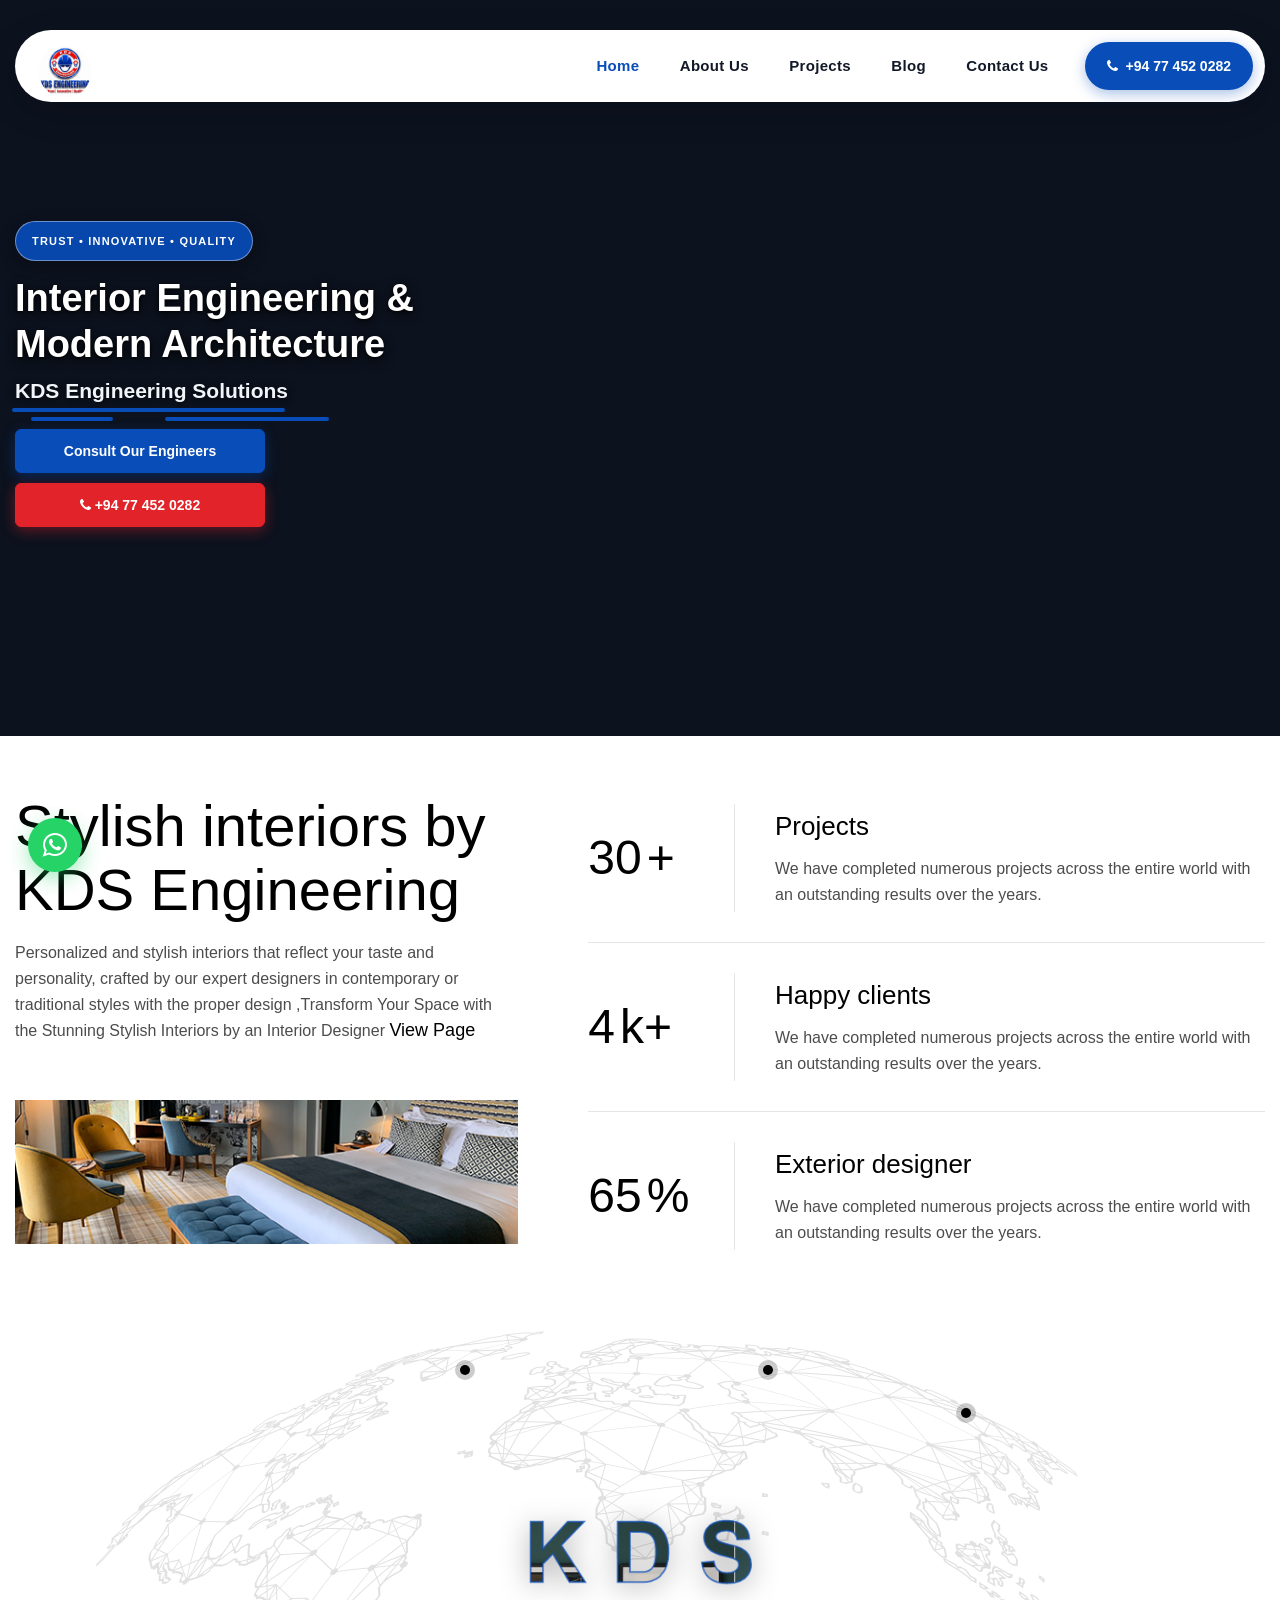
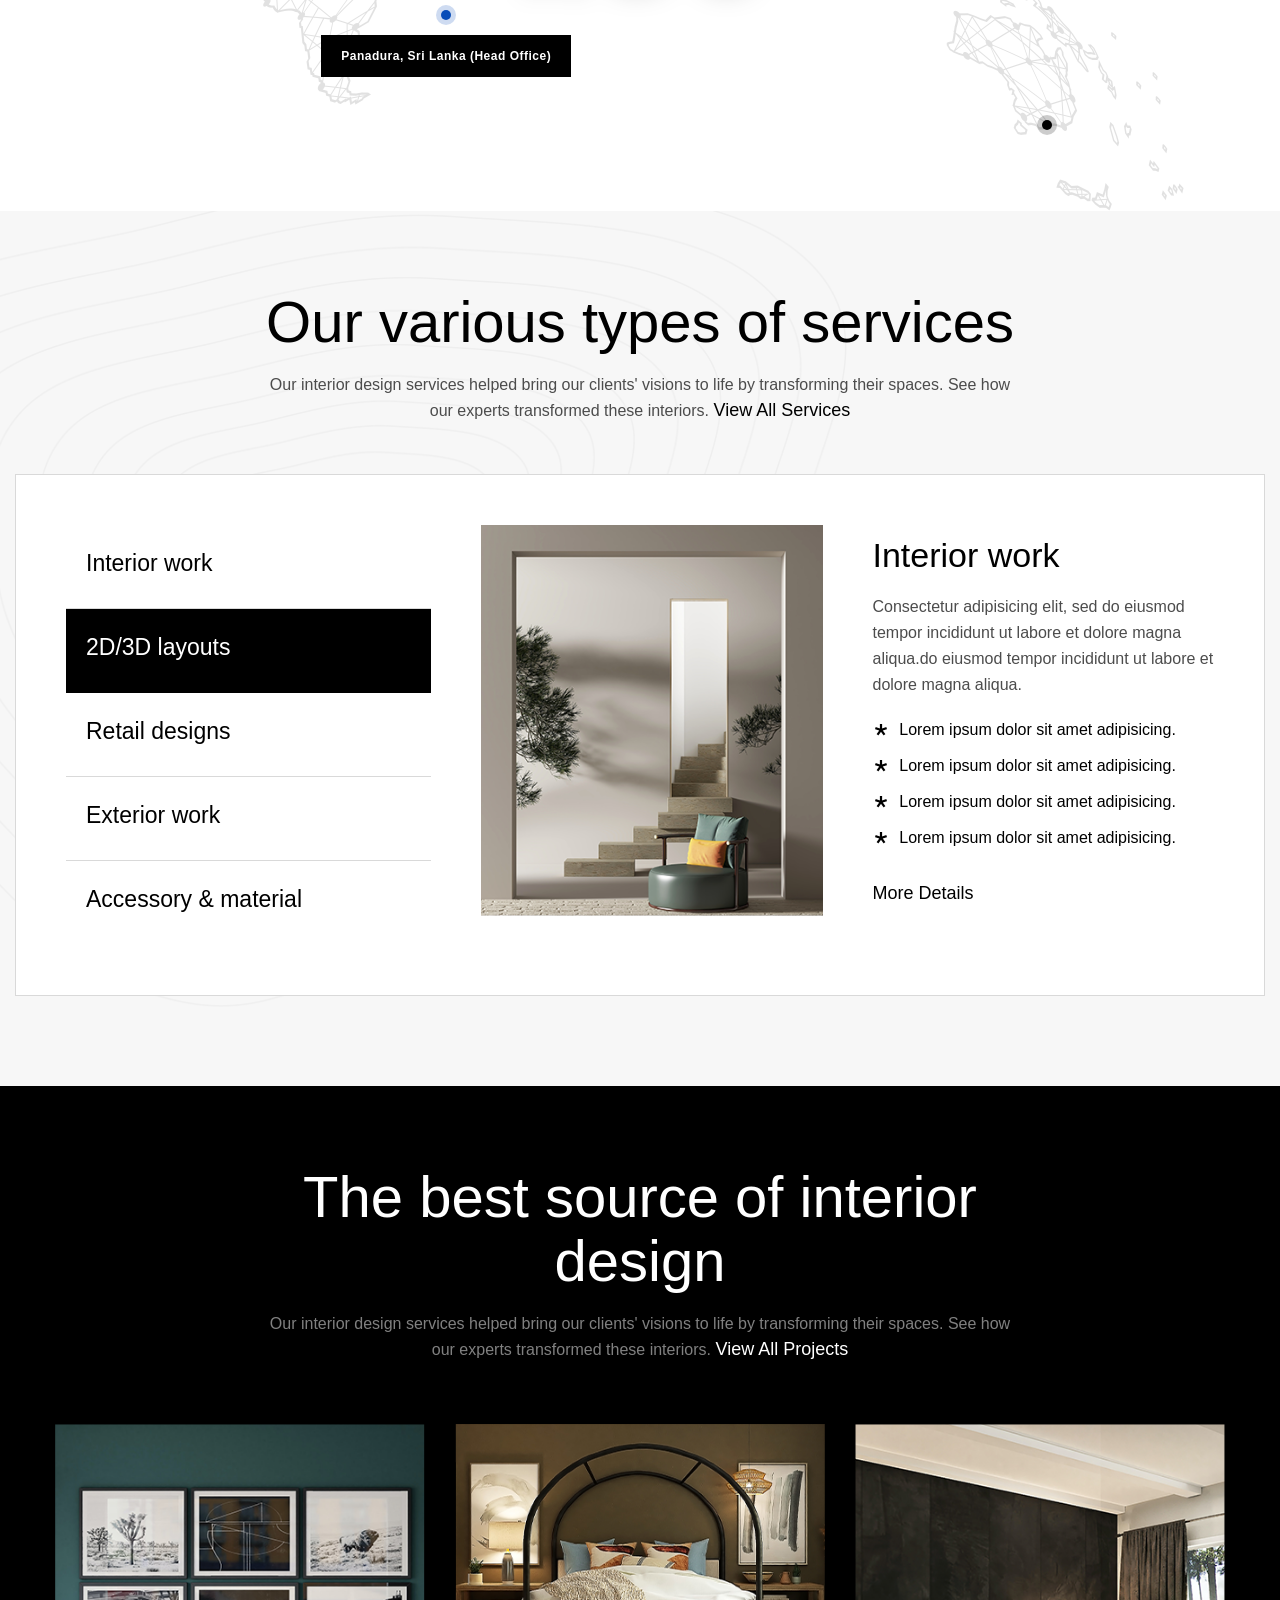
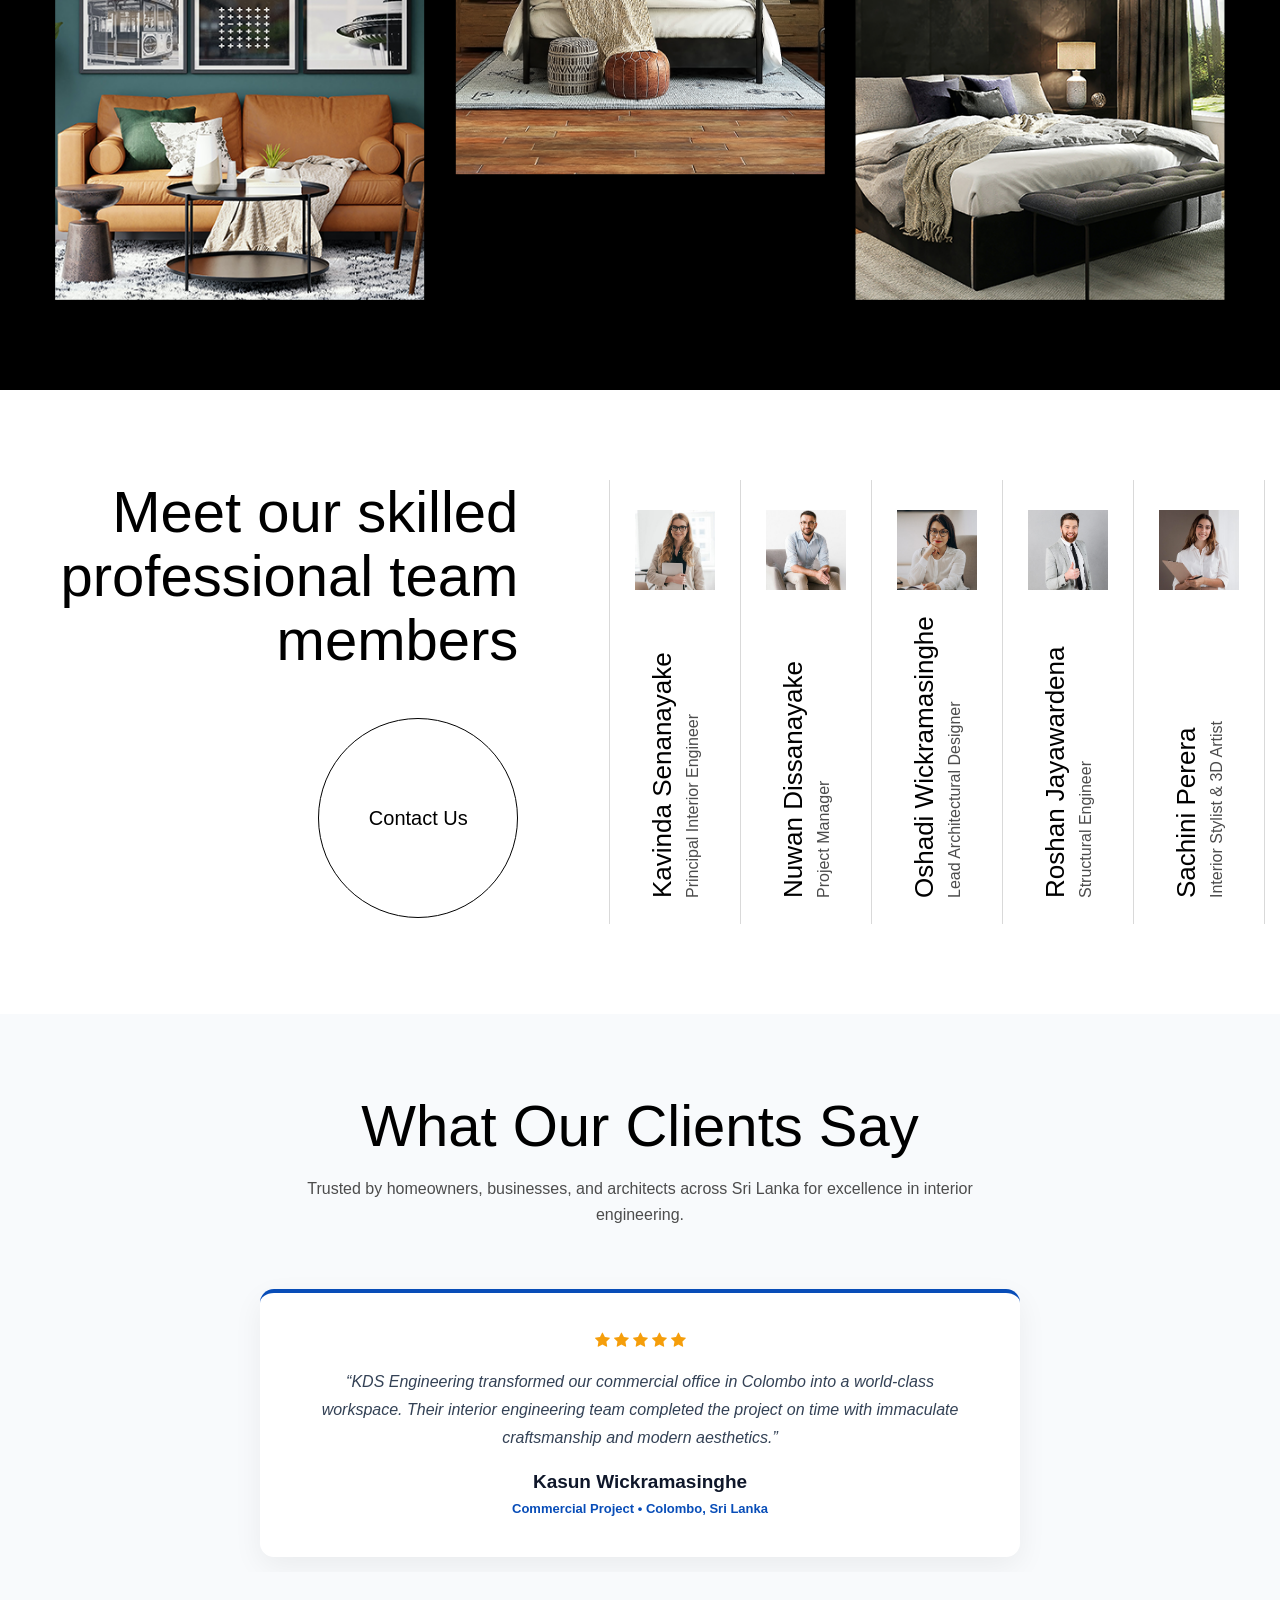
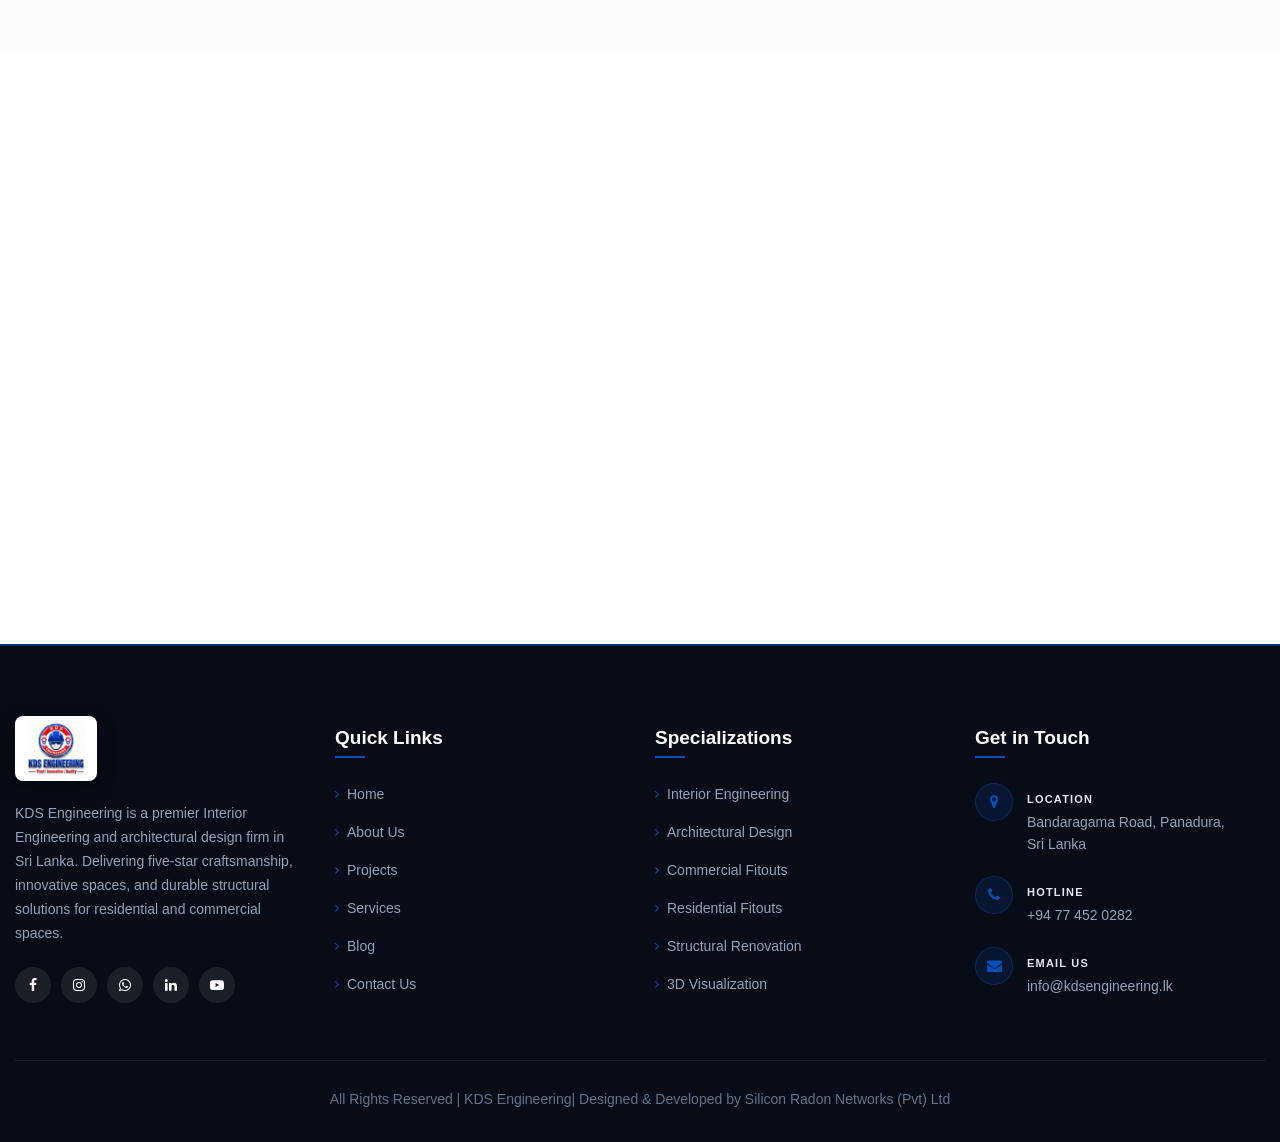
==== index.html @ 41f199ba "first commit" ====
<!DOCTYPE html>
<html lang="en">


<head>
  <meta charset="utf-8">
  <title>KDS Engineering - Interior Engineering &amp; Modern Architecture</title>
  <meta content="width=device-width, initial-scale=1" name="viewport">
  <meta name="description" content="KDS Engineering - Trust | Innovative | Quality. Leading Interior Engineering and modern architectural design firm at Bandaragama Road, Panadura. Call +94 77 452 0282.">
  <meta name="keywords" content="KDS Engineering, Interior Engineering, Architecture, Interior Design, Bandaragama Road, Panadura, Sri Lanka, Construction">


  <link rel="preconnect" href="https://fonts.googleapis.com">
  <link rel="preconnect" href="https://fonts.gstatic.com" crossorigin>
  <link href="https://fonts.googleapis.com/css2?family=Montserrat:ital,wght@0,300;0,400;0,500;0,600;0,700;1,400&display=swap" rel="stylesheet">
  <link href="css/bootstrap.min.css" rel="stylesheet" type="text/css">
  <link href="css/aos.css" rel="stylesheet" type="text/css">
  <link href="css/animate.css" rel="stylesheet" type="text/css">
  <link href="css/fontello.css" rel="stylesheet" type="text/css">
  <link href="css/flaticon.css" rel="stylesheet" type="text/css">
  <link href="css/font-awesome.css" rel="stylesheet" type="text/css">
  <link href="css/themify-icons.css" rel="stylesheet" type="text/css">
  <link href="css/slick.css" rel="stylesheet" type="text/css">
  <link href="css/prettyPhoto.css" rel="stylesheet" type="text/css">
  <link href="css/main.css" rel="stylesheet" type="text/css">
  <link href="css/shortcode.css" rel="stylesheet" type="text/css">
  <link href="css/style.css" rel="stylesheet" type="text/css">
  <link href="css/megamenu.css" rel="stylesheet" type="text/css">
  <link href="css/responsive.css" rel="stylesheet" type="text/css">
  <link href="images/favicon.png" rel="shortcut icon" type="image/x-icon">
  <link href="images/webclip.png" rel="apple-touch-icon">
</head>

<body class="body">
  <div class="page">
    <header class="header prt-header-style-1">
      <div class="header-content-wrapper">
        <div class="header-navigation">
          <div class="container">
            <div class="site-navigation">
              <div class="site-branding">
                  <h1>
                      <a class="home-link" href="index.html" title="KDS Engineering" rel="home">
                          <img src="images/kds-logo.jpg" alt="KDS Engineering Logo" class="logo">
                      </a>
                  </h1>
              </div>
              <div class="site-menu">
                <div class="btn-show-menu-mobile menubar menubar--squeeze">
                    <span class="menubar-box">
                        <span class="menubar-inner"></span>
                    </span>
                </div>                
                <nav class="main-menu menu-mobile" id="menu">
                    <ul class="menu slide-menu">
                        <li class="mega-menu-item active">
                            <a class="mega-menu-link" href="index.html">Home</a>
                        </li>
                        <li class="mega-menu-item">
                            <a class="mega-menu-link" href="about.html">About Us</a>
                        </li>
                        <li class="mega-menu-item">
                            <a class="mega-menu-link" href="portfolio.html">Projects</a>
                        </li>
                        <li class="mega-menu-item">
                            <a class="mega-menu-link" href="blog.html">Blog</a>
                        </li>
                        <li class="mega-menu-item">
                            <a class="mega-menu-link" href="contact.html">Contact Us</a>
                        </li>
                        <li class="mobile-phone-item">
                            <a class="mega-menu-link mobile-call-link" href="tel:+94774520282"><i class="fa fa-phone"></i> +94 77 452 0282</a>
                        </li>
                    </ul>
                </nav>
                <div class="header-extra">
                  <div class="header-extra-item">
                    <a href="tel:+94774520282"><i class="fa fa-phone"></i> +94 77 452 0282</a>
                  </div>
                </div>
              </div>
            </div>
          </div>
        </div>
      </div>
    </header>
    <section class="hero-section prt-row hero-single-video-section">
      <video class="hero-video-bg" autoplay loop muted playsinline preload="auto">
        <source src="images/interior.mp4" type="video/mp4">
      </video>
      <div class="container">
        <div class="hero-content-wrapper">
          <div class="hero-content-wrapper-inner">
            <div class="hero-badge-wrap" data-aos="fade-down" data-aos-delay="300">
              <span class="hero-badge-tag">Trust &bull; Innovative &bull; Quality</span>
            </div>
            <div class="hero-content-wrapper-line">
              <h1 class="hero-heading" data-aos="fade-right" data-aos-delay="450">Interior Engineering &amp; Modern Architecture</h1>
            </div>
            <div class="hero-content-wrapper-line">
              <div class="hero-heading-underline-box" data-aos="fade-right" data-aos-delay="600">
                <div class="hero-heading-underline first-line"></div>
                <div class="hero-heading-underline second-line"></div>
                <div class="hero-heading-underline third-line"></div>
                <h2 class="hero-subheading">KDS Engineering Solutions</h2>
              </div>
            </div>
           
            <div class="hero-buttons-group" data-aos="fade-right" data-aos-delay="900">
              <a href="contact.html" class="button hero-button prt-button hero-btn-consult">Consult Our Engineers</a>
              <a href="tel:+94774520282" class="button hero-button prt-button hero-btn-phone"><i class="fa fa-phone"></i> +94 77 452 0282</a>
            </div>
          </div>
        </div>
      </div>
    </section>
    <section class="about-section prt-row">
      <div class="container">
        <div class="row">
          <div class="col-lg-5" data-aos="fade-right">
            <div class="about-title-wrapper">
              <div class="section-title">
                <h2 class="section-title-heading">Stylish interiors by <br>KDS Engineering</h2>
                <p class="section-title-description">Personalized and stylish interiors that reflect your taste and personality, crafted by our expert designers in contemporary or traditional styles with the proper design ,Transform Your Space with the Stunning Stylish Interiors by an Interior Designer <a class="inline-button style3 prt-button">view page</a></p>
              </div>
              <div class="about-single-image-holder pt-10">
                <img src="images/single-image-01.png" alt="single-image-01" class="about-single-image">
              </div>
            </div>
          </div>
          <div class="col-lg-7" data-aos="fade-left">
            <div class="about-fid-block-wrapper">
              <div class="fid-item first-child">
                <div class="row">
                  <div class="col-lg-3">
                    <div class="prt-fid inside style1">
                      <div class="prt-fid-contents">
                          <h4 class="prt-fid-inner">
                              <span data-appear-animation="animateDigits" data-from="0" data-to="47" data-interval="5" data-before="" data-before-style="sup" data-after="+" data-after-style="sub" class="numinate">47</span>
                              <span>+</span>
                          </h4>                              
                      </div>
                    </div>
                  </div>
                  <div class="col-lg-9 align-self-center">
                    <div class="fid-title">
                      <h3 class="fid-heading">Projects</h3>
                      <p class="fid-description">We have completed numerous projects across the entire world with an outstanding results over the years.</p>
                    </div>
                  </div>
                </div>
              </div>
              <div class="fid-item">
                <div class="row">
                  <div class="col-lg-3">
                    <div class="prt-fid inside style1">
                      <div class="prt-fid-contents">
                          <h4 class="prt-fid-inner">
                              <span data-appear-animation="animateDigits" data-from="0" data-to="8" data-interval="2" data-before="" data-before-style="sup" data-after="+" data-after-style="sub" class="numinate">8</span>
                              <span>k+</span>
                          </h4>                              
                      </div>
                    </div>
                  </div>
                  <div class="col-lg-9 align-self-center">
                    <div class="fid-title">
                      <h3 class="fid-heading">Happy clients</h3>
                      <p class="fid-description">We have completed numerous projects across the entire world with an outstanding results over the years.</p>
                    </div>
                  </div>
                </div>
              </div>
              <div class="fid-item last-child">
                <div class="row">
                  <div class="col-lg-3">
                    <div class="prt-fid inside style1">
                      <div class="prt-fid-contents">
                          <h4 class="prt-fid-inner">
                              <span data-appear-animation="animateDigits" data-from="0" data-to="98" data-interval="5" data-before="" data-before-style="sup" data-after="+" data-after-style="sub" class="numinate">98</span>
                              <span>%</span>
                          </h4>                              
                      </div>
                    </div>
                  </div>
                  <div class="col-lg-9 align-self-center">
                    <div class="fid-title">
                      <h3 class="fid-heading">Exterior designer</h3>
                      <p class="fid-description">We have completed numerous projects across the entire world with an outstanding results over the years.</p>
                    </div>
                  </div>
                </div>
              </div>
            </div>
          </div>
        </div>
        <div class="row">
          <div class="col-lg-12" data-aos="fade-up">
            <div class="about-gif-block">
              <img src="images/world-image.png" alt="Sri Lanka and Global Network" class="world-image">
              <img src="images/kds-text.png" alt="KDS" class="gif kds-globe-text">
              <div class="map-dot-box dot-1" data-aos="zoom-out" data-aos-delay="800">
                <div class="map-dot">
                  <div class="dot"></div>
                </div>
                <div class="map-text-block">
                  <div class="map-text">Colombo, Sri Lanka</div>
                </div>
              </div>
              <div class="map-dot-box dot-2" data-aos="zoom-out" data-aos-delay="1000">
                <div class="map-dot">
                  <div class="dot"></div>
                </div>
                <div class="map-text-block">
                  <div class="map-text">Kandy, Sri Lanka</div>
                </div>
              </div>
              <div class="map-dot-box dot-3" data-aos="zoom-out" data-aos-delay="1200">
                <div class="map-dot">
                  <div class="dot"></div>
                </div>
                <div class="map-text-block">
                  <div class="map-text">Kurunegala, Sri Lanka</div>
                </div>
              </div>
              <div  class="map-dot-box dot-4" data-aos="zoom-out" data-aos-delay="1400">
                <div class="map-dot">
                  <div class="dot"></div>
                </div>
                <div class="map-text-block">
                  <div class="map-text">Galle, Sri Lanka</div>
                </div>
              </div>
              <div class="map-dot-box dot-5 active" data-aos="zoom-out" data-aos-delay="1600">
                <div class="map-dot">
                  <div class="dot"></div>
                </div>
                <div class="map-text-block">
                  <div class="map-text">Panadura, Sri Lanka (Head Office)</div>
                </div>
              </div>
            </div>
          </div>
        </div>
      </div>
    </section>
    <section class="services-section prt-row">
      <div class="container">
        <div class="row">
          <div class="col-lg-12" data-aos="fade-up">
            <div class="services-title-wrapper">
              <div class="section-title text-center mb-0">
                <h2 class="section-title-heading text-center">Our various types of services</h2>
                <p class="section-title-description text-center">Our interior design services helped bring our clients&#x27; visions to life by transforming their spaces. See how our experts transformed these interiors. <a class="inline-button style3 prt-button">view all services</a></p>
              </div>
            </div>
          </div>
        </div>
        <div class="row">
          <div class="col-lg-12" data-aos="fade-up">
            <div class="service-tab-wrapper">
              <div class="service-tab prt-tabs">
                <ul class="service-tab-menu prt-tab-menu">
                  <li class="service-tab-nav-link prt-tab-link">
                    <a class="service-tab-nav-title">Interior work</a>
                  </li>
                  <li class="service-tab-nav-link prt-tab-link active">
                    <a class="service-tab-nav-title">2D/3D layouts</a>
                  </li>
                  <li class="service-tab-nav-link prt-tab-link">
                    <a class="service-tab-nav-title">Retail designs</a>
                  </li>
                  <li class="service-tab-nav-link prt-tab-link">
                    <a class="service-tab-nav-title">Exterior work</a>
                  </li>
                  <li class="service-tab-nav-link prt-tab-link last-child">
                    <a class="service-tab-nav-title">Accessory & material</a>
                  </li>
                </ul>
                <div class="service-tab-content prt-tab-content">
                  <div class="service-tab-info">
                    <div class="row">
                      <div class="col-xl-6 col-lg-4">
                        <div class="service-tab-image-block">
                          <img src="images/service-tab-01.png" alt="service-tab-01" class="service-tab-image">
                          <div class="service-tab-image-overlay"></div>
                        </div>
                      </div>
                      <div class="col-xl-6 col-lg-8 align-self-center">
                        <div class="service-tab-description-block">
                          <h3 class="service-tab-description-title">Interior work</h3>
                          <p class="service-tab-description-text">Consectetur adipisicing elit, sed do eiusmod tempor incididunt ut labore et dolore magna aliqua.do eiusmod tempor incididunt ut labore et dolore magna aliqua.</p>
                          <ul class="service-tab-list">
                            <li class="service-tab-list-item">
                              <div class="service-tab-list-icon"><i class="icon-asterisk"></i></div>
                              <div class="service-tab-list-text">Lorem ipsum dolor sit amet adipisicing.</div>
                            </li>
                            <li class="service-tab-list-item">
                              <div class="service-tab-list-icon"><i class="icon-asterisk"></i></div>
                              <div class="service-tab-list-text">Lorem ipsum dolor sit amet adipisicing.</div>
                            </li>
                            <li class="service-tab-list-item">
                              <div class="service-tab-list-icon"><i class="icon-asterisk"></i></div>
                              <div class="service-tab-list-text">Lorem ipsum dolor sit amet adipisicing.</div>
                            </li>
                            <li class="service-tab-list-item">
                              <div class="service-tab-list-icon"><i class="icon-asterisk"></i></div>
                              <div class="service-tab-list-text">Lorem ipsum dolor sit amet adipisicing.</div>
                            </li>
                          </ul>
                          <a href="services-details.html" class="inline-button prt-button">More Details</a>
                        </div>
                      </div>
                    </div>
                  </div>
                  <div class="service-tab-info">
                    <div class="row">
                      <div class="col-lg-6">
                        <div class="service-tab-image-block">
                          <img src="images/service-tab-02.png" alt="service-tab-02" class="service-tab-image">
                          <div class="service-tab-image-overlay"></div>
                        </div>
                      </div>
                      <div class="col-lg-6 align-self-center">
                        <div class="service-tab-description-block">
                          <h3 class="service-tab-description-title">2D/3D layouts</h3>
                          <p class="service-tab-description-text">Consectetur adipisicing elit, sed do eiusmod tempor incididunt ut labore et dolore magna aliqua.do eiusmod tempor incididunt ut labore et dolore magna aliqua.</p>
                          <ul class="service-tab-list">
                            <li class="service-tab-list-item">
                              <div class="service-tab-list-icon"><i class="icon-asterisk"></i></div>
                              <div class="service-tab-list-text">Lorem ipsum dolor sit amet adipisicing.</div>
                            </li>
                            <li class="service-tab-list-item">
                              <div class="service-tab-list-icon"><i class="icon-asterisk"></i></div>
                              <div class="service-tab-list-text">Lorem ipsum dolor sit amet adipisicing.</div>
                            </li>
                            <li class="service-tab-list-item">
                              <div class="service-tab-list-icon"><i class="icon-asterisk"></i></div>
                              <div class="service-tab-list-text">Lorem ipsum dolor sit amet adipisicing.</div>
                            </li>
                            <li class="service-tab-list-item">
                              <div class="service-tab-list-icon"><i class="icon-asterisk"></i></div>
                              <div class="service-tab-list-text">Lorem ipsum dolor sit amet adipisicing.</div>
                            </li>
                          </ul>
                          <a href="services-details.html" class="inline-button prt-button">More Details</a>
                        </div>
                      </div>
                    </div>
                  </div>
                  <div class="service-tab-info">
                    <div class="row">
                      <div class="col-lg-6">
                        <div class="service-tab-image-block">
                          <img src="images/service-tab-03.png" alt="service-tab-03" class="service-tab-image">
                          <div class="service-tab-image-overlay"></div>
                        </div>
                      </div>
                      <div class="col-lg-6 align-self-center">
                        <div class="service-tab-description-block">
                          <h3 class="service-tab-description-title">Retail designs</h3>
                          <p class="service-tab-description-text">Consectetur adipisicing elit, sed do eiusmod tempor incididunt ut labore et dolore magna aliqua.do eiusmod tempor incididunt ut labore et dolore magna aliqua.</p>
                          <ul class="service-tab-list">
                            <li class="service-tab-list-item">
                              <div class="service-tab-list-icon"><i class="icon-asterisk"></i></div>
                              <div class="service-tab-list-text">Lorem ipsum dolor sit amet adipisicing.</div>
                            </li>
                            <li class="service-tab-list-item">
                              <div class="service-tab-list-icon"><i class="icon-asterisk"></i></div>
                              <div class="service-tab-list-text">Lorem ipsum dolor sit amet adipisicing.</div>
                            </li>
                            <li class="service-tab-list-item">
                              <div class="service-tab-list-icon"><i class="icon-asterisk"></i></div>
                              <div class="service-tab-list-text">Lorem ipsum dolor sit amet adipisicing.</div>
                            </li>
                            <li class="service-tab-list-item">
                              <div class="service-tab-list-icon"><i class="icon-asterisk"></i></div>
                              <div class="service-tab-list-text">Lorem ipsum dolor sit amet adipisicing.</div>
                            </li>
                          </ul>
                          <a href="services-details.html" class="inline-button prt-button">More Details</a>
                        </div>
                      </div>
                    </div>
                  </div>
                  <div class="service-tab-info">
                    <div class="row">
                      <div class="col-lg-6">
                        <div class="service-tab-image-block">
                          <img src="images/service-tab-04.png" alt="service-tab-04" class="service-tab-image">
                          <div class="service-tab-image-overlay"></div>
                        </div>
                      </div>
                      <div class="col-lg-6 align-self-center">
                        <div class="service-tab-description-block">
                          <h3 class="service-tab-description-title">Exterior work</h3>
                          <p class="service-tab-description-text">Consectetur adipisicing elit, sed do eiusmod tempor incididunt ut labore et dolore magna aliqua.do eiusmod tempor incididunt ut labore et dolore magna aliqua.</p>
                          <ul class="service-tab-list">
                            <li class="service-tab-list-item">
                              <div class="service-tab-list-icon"><i class="icon-asterisk"></i></div>
                              <div class="service-tab-list-text">Lorem ipsum dolor sit amet adipisicing.</div>
                            </li>
                            <li class="service-tab-list-item">
                              <div class="service-tab-list-icon"><i class="icon-asterisk"></i></div>
                              <div class="service-tab-list-text">Lorem ipsum dolor sit amet adipisicing.</div>
                            </li>
                            <li class="service-tab-list-item">
                              <div class="service-tab-list-icon"><i class="icon-asterisk"></i></div>
                              <div class="service-tab-list-text">Lorem ipsum dolor sit amet adipisicing.</div>
                            </li>
                            <li class="service-tab-list-item">
                              <div class="service-tab-list-icon"><i class="icon-asterisk"></i></div>
                              <div class="service-tab-list-text">Lorem ipsum dolor sit amet adipisicing.</div>
                            </li>
                          </ul>
                          <a href="services-details.html" class="inline-button prt-button">More Details</a>
                        </div>
                      </div>
                    </div>
                  </div>
                  <div class="service-tab-info">
                    <div class="row">
                      <div class="col-lg-6">
                        <div class="service-tab-image-block">
                          <img src="images/service-tab-05.png" alt="service-tab-05" class="service-tab-image">
                          <div class="service-tab-image-overlay"></div>
                        </div>
                      </div>
                      <div class="col-lg-6 align-self-center">
                        <div class="service-tab-description-block">
                          <h3 class="service-tab-description-title">Accessory & material</h3>
                          <p class="service-tab-description-text">Consectetur adipisicing elit, sed do eiusmod tempor incididunt ut labore et dolore magna aliqua.do eiusmod tempor incididunt ut labore et dolore magna aliqua.</p>
                          <ul class="service-tab-list">
                            <li class="service-tab-list-item">
                              <div class="service-tab-list-icon"><i class="icon-asterisk"></i></div>
                              <div class="service-tab-list-text">Lorem ipsum dolor sit amet adipisicing.</div>
                            </li>
                            <li class="service-tab-list-item">
                              <div class="service-tab-list-icon"><i class="icon-asterisk"></i></div>
                              <div class="service-tab-list-text">Lorem ipsum dolor sit amet adipisicing.</div>
                            </li>
                            <li class="service-tab-list-item">
                              <div class="service-tab-list-icon"><i class="icon-asterisk"></i></div>
                              <div class="service-tab-list-text">Lorem ipsum dolor sit amet adipisicing.</div>
                            </li>
                            <li class="service-tab-list-item">
                              <div class="service-tab-list-icon"><i class="icon-asterisk"></i></div>
                              <div class="service-tab-list-text">Lorem ipsum dolor sit amet adipisicing.</div>
                            </li>
                          </ul>
                          <a href="services-details.html" class="inline-button prt-button">More Details</a>
                        </div>
                      </div>
                    </div>
                  </div>
                </div>
              </div>
            </div>
          </div>
        </div>
      </div>
    </section>
    <section class="portfolio-section prt-row">
      <div class="container">
        <div class="row">
          <div class="col-lg-12" data-aos="fade-up">
            <div class="portfolio-title-wrapper">
              <div class="section-title text-center">
                <h2 class="section-title-heading text-white text-center">The best source of interior design</h2>
                <p class="section-title-description text-opacity text-center">Our interior design services helped bring our clients&#x27; visions to life by transforming their spaces. See how our experts transformed these interiors. <a class="inline-button style2 prt-button">view all projects</a></p>
              </div>
            </div>
          </div>
        </div>
      </div>
      <div class="container-fluid">
        <div class="row">
          <div class="col-lg-12" data-aos="fade-up">
            <div class="portfolio-content-wrapper">
              <div class="row portfolio-slider prt-slider">
                <div class="col-lg-4 col-md-6">
                  <div class="portfolio-item">
                    <div class="portfolio-item-thumbnail">
                      <img src="images/portfolio-01.png" alt="portfolio-01" class="portfolio-item-image">
                    </div>
                    <div class="portfolio-item-content">
                      <h3 class="portfolio-item-title">
                        <a href="portfolios-details.html" class="portfolio-item-title-link">Loft room interior</a>
                      </h3>
                      <div class="portfolio-item-category">Architecture</div>
                    </div>
                  </div>
                </div>
                <div class="col-lg-4 col-md-6">
                  <div class="portfolio-item">
                    <div class="portfolio-item-thumbnail">
                      <img src="images/portfolio-02.png" alt="portfolio-02" class="portfolio-item-image">
                    </div>
                    <div class="portfolio-item-content">
                      <h3 class="portfolio-item-title">
                        <a href="portfolios-details.html" class="portfolio-item-title-link">Custom furniture</a>
                      </h3>
                      <div class="portfolio-item-category">Interior design</div>
                    </div>
                  </div>
                </div>
                <div class="col-lg-4 col-md-6">
                  <div class="portfolio-item">
                    <div class="portfolio-item-thumbnail">
                      <img src="images/portfolio-03.png" alt="portfolio-03" class="portfolio-item-image">
                    </div>
                    <div class="portfolio-item-content">
                      <h3 class="portfolio-item-title">
                        <a href="#" class="portfolio-item-title-link">Color and texture</a>
                      </h3>
                      <div class="portfolio-item-category">Interior design</div>
                    </div>
                  </div>
                </div>
                <div class="col-lg-4 col-md-6">
                  <div class="portfolio-item">
                    <div class="portfolio-item-thumbnail">
                      <img src="images/portfolio-04.png" alt="portfolio-04" class="portfolio-item-image">
                    </div>
                    <div class="portfolio-item-content">
                      <h3 class="portfolio-item-title">
                        <a href="portfolios-details.html" class="portfolio-item-title-link">Residential projects</a>
                      </h3>
                      <div class="portfolio-item-category">Interior design , Colonial</div>
                    </div>
                  </div>
                </div>
                <div class="col-lg-4 col-md-6">
                  <div class="portfolio-item">
                    <div class="portfolio-item-thumbnail">
                      <img src="images/portfolio-05.png" alt="portfolio-05" class="portfolio-item-image">
                    </div>
                    <div class="portfolio-item-content">
                      <h3 class="portfolio-item-title">
                        <a href="portfolios-details.html" class="portfolio-item-title-link">Commercial projects</a>
                      </h3>
                      <div class="portfolio-item-category">Flooring , Colonial</div>
                    </div>
                  </div>
                </div>
                <div class="col-lg-4 col-md-6">
                  <div class="portfolio-item">
                    <div class="portfolio-item-thumbnail">
                      <img src="images/portfolio-06.png" alt="portfolio-06" class="portfolio-item-image">
                    </div>
                    <div class="portfolio-item-content">
                      <h3 class="portfolio-item-title">
                        <a href="portfolios-details.html" class="portfolio-item-title-link">Sustainable design</a>
                      </h3>
                      <div class="portfolio-item-category">Architecture , Colonial</div>
                    </div>
                  </div>
                </div>
              </div>
            </div>
          </div>
        </div>
      </div>
    </section>
    <section class="team-section prt-row">
      <div class="container">
        <div class="row">
          <div class="col-xl-5 col-lg-4" data-aos="fade-right">
            <div class="team-title-wrapper">
              <div class="section-title text-right responsive-text-left">
                <h2 class="section-title-heading">Meet our skilled professional team members</h2>
              </div>
              <div class="team-button-block">
                <a href="contact.html" class="round-button prt-button">Contact Us</a>
              </div>
            </div>
          </div>
          <div class="col-xl-7 col-lg-8 d-block d-lg-flex justify-content-end" data-aos="fade-left">
            <div class="team-content-wrapper">
              <div class="team-item">
                <div class="team-item-inner">
                  <div class="team-thumbnail">
                    <img src="images/team-01.png" alt="team-01" class="team-image">
                  </div>
                  <div class="team-content">
                    <h3 class="team-name"><a href="team-details.html">Kavinda Senanayake</a></h3>
                    <div class="team-designation">Principal Interior Engineer</div>
                  </div>
                </div>
              </div>
              <div class="team-item">
                <div class="team-item-inner">
                  <div class="team-thumbnail">
                    <img src="images/team-02.png" alt="team-02" class="team-image">
                  </div>
                  <div class="team-content">
                    <h3 class="team-name"><a href="team-details.html">Nuwan Dissanayake</a></h3>
                    <div class="team-designation">Project Manager</div>
                  </div>
                </div>
              </div>
              <div class="team-item">
                <div class="team-item-inner">
                  <div class="team-thumbnail">
                    <img src="images/team-03.png" alt="team-03" class="team-image">
                  </div>
                  <div class="team-content">
                    <h3 class="team-name"><a href="team-details.html">Oshadi Wickramasinghe</a></h3>
                    <div class="team-designation">Lead Architectural Designer</div>
                  </div>
                </div>
              </div>
              <div class="team-item">
                <div class="team-item-inner">
                  <div class="team-thumbnail">
                    <img src="images/team-04.png" alt="team-04" class="team-image">
                  </div>
                  <div class="team-content">
                    <h3 class="team-name"><a href="team-details.html">Roshan Jayawardena</a></h3>
                    <div class="team-designation">Structural Engineer</div>
                  </div>
                </div>
              </div>
              <div class="team-item last-child">
                <div class="team-item-inner">
                  <div class="team-thumbnail">
                    <img src="images/team-05.png" alt="team-05" class="team-image">
                  </div>
                  <div class="team-content">
                    <h3 class="team-name"><a href="team-details.html">Sachini Perera</a></h3>
                    <div class="team-designation">Interior Stylist &amp; 3D Artist</div>
                  </div>
                </div>
              </div>
            </div>
          </div>
        </div>
      </div>
    </section>
    <section class="testimonial-section prt-row">
      <div class="container">
        <div class="row">
          <div class="col-lg-12" data-aos="fade-up">
            <div class="testimonial-title-wrapper text-center">
              <div class="section-title text-center">
                <h2 class="section-title-heading text-center">What Our Clients Say</h2>
                <p class="section-title-description text-center">Trusted by homeowners, businesses, and architects across Sri Lanka for excellence in interior engineering.</p>
              </div>
            </div>
          </div>
        </div>
        <div class="row g-0 testimonial-slider prt-slider">
          <div class="col-lg-12">
            <div class="testimonial-compact-card">
              <div class="testimonial-stars">
                <i class="fa fa-star"></i><i class="fa fa-star"></i><i class="fa fa-star"></i><i class="fa fa-star"></i><i class="fa fa-star"></i>
              </div>
              <p class="testimonial-compact-quote">&ldquo;KDS Engineering transformed our commercial office in Colombo into a world-class workspace. Their interior engineering team completed the project on time with immaculate craftsmanship and modern aesthetics.&rdquo;</p>
              <h4 class="testimonial-client-name">Kasun Wickramasinghe</h4>
              <span class="testimonial-client-loc">Commercial Project &bull; Colombo, Sri Lanka</span>
            </div>
          </div>
          <div class="col-lg-12">
            <div class="testimonial-compact-card">
              <div class="testimonial-stars">
                <i class="fa fa-star"></i><i class="fa fa-star"></i><i class="fa fa-star"></i><i class="fa fa-star"></i><i class="fa fa-star"></i>
              </div>
              <p class="testimonial-compact-quote">&ldquo;Outstanding interior engineering work on our residence in Panadura. The team was highly attentive to every architectural detail and material quality. Truly trustworthy and innovative!&rdquo;</p>
              <h4 class="testimonial-client-name">Dilani Perera</h4>
              <span class="testimonial-client-loc">Residential Fitout &bull; Panadura, Sri Lanka</span>
            </div>
          </div>
          <div class="col-lg-12">
            <div class="testimonial-compact-card">
              <div class="testimonial-stars">
                <i class="fa fa-star"></i><i class="fa fa-star"></i><i class="fa fa-star"></i><i class="fa fa-star"></i><i class="fa fa-star"></i>
              </div>
              <p class="testimonial-compact-quote">&ldquo;Superb interior engineering team! Their 3D design phase gave us crystal-clear clarity, and the execution in Kandy was seamless with flawless craftsmanship.&rdquo;</p>
              <h4 class="testimonial-client-name">Chathura Fernando</h4>
              <span class="testimonial-client-loc">Luxury Villa Interior &bull; Kandy, Sri Lanka</span>
            </div>
          </div>
          <div class="col-lg-12">
            <div class="testimonial-compact-card">
              <div class="testimonial-stars">
                <i class="fa fa-star"></i><i class="fa fa-star"></i><i class="fa fa-star"></i><i class="fa fa-star"></i><i class="fa fa-star"></i>
              </div>
              <p class="testimonial-compact-quote">&ldquo;Trust, innovation, and quality are truly their hallmarks. The attention to detail in electrical, lighting, and timber fitouts was remarkable throughout the project.&rdquo;</p>
              <h4 class="testimonial-client-name">Nalaka Jayasuriya</h4>
              <span class="testimonial-client-loc">Corporate Client &bull; Galle, Sri Lanka</span>
            </div>
          </div>
        </div>
      </div>
    </section>
    <section class="client-section prt-row">
      <div class="container">
        <div class="row">
          <div class="col-lg-9" data-aos="fade-right">
            <div class="client-content-wrapper">
              <div class="row g-0">
                <div class="col-lg-3">
                  <div class="client-item border-style-1 res-479-border-right-none">
                    <div class="client-thumbnail"><img src="images/client-01.png" alt="client-01" class="client-image"></div>
                  </div>
                </div>
                <div class="col-lg-3">
                  <div class="client-item border-style-1 responsive-border-right-none">
                    <div class="client-thumbnail"><img src="images/client-02.png" alt="client-02" class="client-image"></div>
                  </div>
                </div>
                <div class="col-lg-3">
                  <div class="client-item border-style-1 res-479-border-right-none">
                    <div class="client-thumbnail"><img src="images/client-03.png" alt="client-03" class="client-image"></div>
                  </div>
                </div>
                <div class="col-lg-3">
                  <div class="client-item border-style-2">
                    <div class="client-thumbnail"><img src="images/client-04.png" alt="client-04" class="client-image"></div>
                  </div>
                </div>
                <div class="col-lg-3">
                  <div class="client-item border-style-3 responsive-border-bottom res-479-border-right-none">
                    <div class="client-thumbnail"><img src="images/client-05.png" alt="client-05" class="client-image"></div>
                  </div>
                </div>
                <div class="col-lg-3">
                  <div class="client-item border-style-3 responsive-border-right-none responsive-border-bottom">
                    <div class="client-thumbnail"><img src="images/client-06.png" alt="client-06" class="client-image"></div>
                  </div>
                </div>
                <div class="col-lg-3">
                  <div class="client-item border-style-3 res-479-border-right-none res-479-border-bottom">
                    <div class="client-thumbnail"><img src="images/client-07.png" alt="client-07" class="client-image"></div>
                  </div>
                </div>
                <div class="col-lg-3">
                  <div class="client-item">
                    <div class="client-thumbnail"><img src="images/client-08.png" alt="client-08" class="client-image"></div>
                  </div>
                </div>
              </div>
            </div>
          </div>
          <div class="col-lg-3" data-aos="fade-left">
            <div class="client-fid-block-wrapper">
              <div class="prt-fid inside style2">
                <div class="prt-fid-contents">
                  <h4 class="prt-fid-inner">
                      <span data-appear-animation="animateDigits" data-from="0" data-to="25" data-interval="5" data-before="" data-before-style="sup" data-after="" data-after-style="sub" class="numinate">25</span>
                  </h4>
                  <h3 class="fid-heading">Years of <br>digital experience</h3>                              
                </div>
              </div>
            </div>
          </div>
        </div>
        <div class="row">
          <div class="col-lg-12" data-aos="fade-up">
            <div class="section-bottom-text-block">
              <div class="bottom-text-wrapper">
                <div class="bottom-text-flexbox">
                  <img src="images/rating-star.png" alt="rating-star" class="rating-star-image">
                  <div class="ratings-text versions">5.0   |</div>
                  <img src="images/hearts.png" width="70" alt="hearts" class="like-image">
                  <div class="ratings-text">Trusted by over  12k + ambitious brands across the world</div>
                </div>
              </div>
            </div>
          </div>
        </div>
      </div>
    </section>
    <footer class="footer prt-row footer-modern-section">
      <div class="container">
        <div class="top-footer p-0">
          <div class="row">
            <!-- Col 1: Brand & About -->
            <div class="col-lg-3 col-md-6 col-sm-12 mb-4 mb-lg-0">
              <a href="index.html" class="footer-modern-logo">
                <img src="images/kds-logo.jpg" alt="KDS Engineering Logo" style="max-height: 58px; width: auto; object-fit: contain;">
              </a>
              <p class="footer-about-text">KDS Engineering is a premier Interior Engineering and architectural design firm in Sri Lanka. Delivering five-star craftsmanship, innovative spaces, and durable structural solutions for residential and commercial spaces.</p>
              <div class="footer-social-row">
                <a href="#" target="_blank" class="footer-round-icon" title="Facebook"><i class="fa fa-facebook"></i></a>
                <a href="#" target="_blank" class="footer-round-icon" title="Instagram"><i class="fa fa-instagram"></i></a>
                <a href="https://wa.me/94774520282" target="_blank" class="footer-round-icon" title="WhatsApp"><i class="fa fa-whatsapp"></i></a>
                <a href="#" target="_blank" class="footer-round-icon" title="LinkedIn"><i class="fa fa-linkedin"></i></a>
                <a href="#" target="_blank" class="footer-round-icon" title="YouTube"><i class="fa fa-youtube-play"></i></a>
              </div>
            </div>

            <!-- Col 2: Quick Links -->
            <div class="col-lg-3 col-md-6 col-sm-12 mb-4 mb-lg-0">
              <h4 class="footer-col-title">Quick Links</h4>
              <ul class="footer-links-list">
                <li><a href="index.html"><i class="fa fa-angle-right"></i> Home</a></li>
                <li><a href="about.html"><i class="fa fa-angle-right"></i> About Us</a></li>
                <li><a href="portfolio.html"><i class="fa fa-angle-right"></i> Projects</a></li>
                <li><a href="services.html"><i class="fa fa-angle-right"></i> Services</a></li>
                <li><a href="blog.html"><i class="fa fa-angle-right"></i> Blog</a></li>
                <li><a href="contact.html"><i class="fa fa-angle-right"></i> Contact Us</a></li>
              </ul>
            </div>

            <!-- Col 3: Specializations -->
            <div class="col-lg-3 col-md-6 col-sm-12 mb-4 mb-lg-0">
              <h4 class="footer-col-title">Specializations</h4>
              <ul class="footer-links-list">
                <li><a href="services.html"><i class="fa fa-angle-right"></i> Interior Engineering</a></li>
                <li><a href="services.html"><i class="fa fa-angle-right"></i> Architectural Design</a></li>
                <li><a href="services.html"><i class="fa fa-angle-right"></i> Commercial Fitouts</a></li>
                <li><a href="services.html"><i class="fa fa-angle-right"></i> Residential Fitouts</a></li>
                <li><a href="services.html"><i class="fa fa-angle-right"></i> Structural Renovation</a></li>
                <li><a href="services.html"><i class="fa fa-angle-right"></i> 3D Visualization</a></li>
              </ul>
            </div>

            <!-- Col 4: Get in Touch -->
            <div class="col-lg-3 col-md-6 col-sm-12">
              <h4 class="footer-col-title">Get in Touch</h4>
              <div class="footer-touch-item">
                <div class="touch-icon"><i class="fa fa-map-marker"></i></div>
                <div class="touch-info">
                  <h6>LOCATION</h6>
                  <p>Bandaragama Road, Panadura,<br>Sri Lanka</p>
                </div>
              </div>
              <div class="footer-touch-item">
                <div class="touch-icon"><i class="fa fa-phone"></i></div>
                <div class="touch-info">
                  <h6>HOTLINE</h6>
                  <p><a href="tel:+94774520282">+94 77 452 0282</a></p>
                </div>
              </div>
              <div class="footer-touch-item">
                <div class="touch-icon"><i class="fa fa-envelope"></i></div>
                <div class="touch-info">
                  <h6>EMAIL US</h6>
                  <p><a href="mailto:info@kdsengineering.lk">info@kdsengineering.lk</a></p>
                </div>
              </div>
            </div>
          </div>
        </div>

        <!-- Centered Copyright Bar (No Quick Links) -->
        <div class="bottom-footer-centered">
          <p class="copyright-text">All Rights Reserved | KDS Engineering| Designed & Developed by Silicon Radon Networks (Pvt) Ltd</p>
        </div>
      </div>
    </footer>
    <a href="https://wa.me/94774520282" target="_blank" class="floating-whatsapp-btn" title="Chat on WhatsApp">
      <i class="fa fa-whatsapp"></i>
    </a>
    <a id="totop" href="#top">
      <i class="icon-up-open"></i>
    </a>
  </div>
  <script src="js/jquery-3.7.1.min.js"></script>
  <script src="js/jquery-migrate-3.4.1.min.js"></script>
  <script src="js/bootstrap.min.js"></script>
  <script src="js/jquery-waypoints.js"></script> 
  <script src="js/numinate.min.js"></script>
  <script src="js/circle-progress.min.js"></script>
  <script src="js/jquery-validate.js"></script>
  <script src="js/jquery.prettyPhoto.js"></script>
  <script src="js/imagesloaded.min.js"></script>
  <script src="js/jquery-isotope.js"></script>
  <script src="js/slick.min.js"></script>
  <script src="js/aos.js"></script>
  <script src="js/gsap.js"></script>
  <script src="js/scrolltrigger.js"></script>
  <script src="js/splittext.js"></script>
  <script src="js/cursor.js"></script>
  <script src="js/magnetic.js"></script>
  <script src="js/gsap-animation.js"></script>
  <script src="js/tweenmax.js"></script>
  <script src="js/main.js"></script>
</body>

<!-- Mirrored  https://cymolthemes.com/html/artcus/index.html by HTTrack Website Copier/3.x [XR&CO], Sat, 21 Nov 2026 06:45:42 GMT -->
</html>
---- css/fontello.css ----
@font-face {
  font-family: 'fontello';
  src: url('../fonts/fontello67e2.eot?38230850');
  src: url('../fonts/fontello67e2.eot?38230850#iefix') format('embedded-opentype'),
       url('../fonts/fontello67e2.woff2?38230850') format('woff2'),
       url('../fonts/fontello67e2.woff?38230850') format('woff'),
       url('../fonts/fontello67e2.ttf?38230850') format('truetype'),
       url('../fonts/fontello67e2.svg?38230850#fontello') format('svg');
  font-weight: normal;
  font-style: normal;
}
/* Chrome hack: SVG is rendered more smooth in Windozze. 100% magic, uncomment if you need it. */
/* Note, that will break hinting! In other OS-es font will be not as sharp as it could be */
/*
@media screen and (-webkit-min-device-pixel-ratio:0) {
  @font-face {
    font-family: 'fontello';
    src: url('../font/fontello.svg?38230850#fontello') format('svg');
  }
}
*/
[class^="icon-"]:before, [class*=" icon-"]:before {
  font-family: "fontello";
  font-style: normal;
  font-weight: normal;
  speak: never;

  display: inline-block;
  text-decoration: inherit;
  width: 1em;
  margin-right: .2em;
  text-align: center;
  /* opacity: .8; */

  /* For safety - reset parent styles, that can break glyph codes*/
  font-variant: normal;
  text-transform: none;

  /* fix buttons height, for twitter bootstrap */
  line-height: 1em;

  /* Animation center compensation - margins should be symmetric */
  /* remove if not needed */
  margin-left: .2em;

  /* you can be more comfortable with increased icons size */
  /* font-size: 120%; */

  /* Font smoothing. That was taken from TWBS */
  -webkit-font-smoothing: antialiased;
  -moz-osx-font-smoothing: grayscale;

  /* Uncomment for 3D effect */
  /* text-shadow: 1px 1px 1px rgba(127, 127, 127, 0.3); */
}

.icon-phone:before { content: '\e800'; } /* '' */
.icon-pin:before { content: '\e801'; } /* '' */
.icon-left-open-big:before { content: '\e802'; } /* '' */
.icon-chat-alt:before { content: '\e803'; } /* '' */
.icon-right-open-big:before { content: '\e804'; } /* '' */
.icon-asterisk:before { content: '\e805'; } /* '' */
.icon-plus:before { content: '\e806'; } /* '' */
.icon-minus:before { content: '\e807'; } /* '' */
.icon-plus-1:before { content: '\e808'; } /* '' */
.icon-mail-2:before { content: '\e809'; } /* '' */
.icon-minus-1:before { content: '\e80a'; } /* '' */
.icon-down-open:before { content: '\f004'; } /* '' */
.icon-up-open:before { content: '\f005'; } /* '' */
.icon-right-open:before { content: '\f006'; } /* '' */
.icon-left-open:before { content: '\f007'; } /* '' */
.icon-twitter:before { content: '\f099'; } /* '' */
.icon-facebook-1:before { content: '\f09a'; } /* '' */
.icon-instagram:before { content: '\f16d'; } /* '' */
.icon-dribbble:before { content: '\f17d'; } /* '' */
---- css/flaticon.css ----
@font-face {
    font-family: "flaticon";
    src: url("../fonts/flaticon.ttfda15.html?7af20aeafccf3d2275f79fbc36e4726e") format("truetype"),
url("../fonts/flaticon.woffda15.html?7af20aeafccf3d2275f79fbc36e4726e") format("woff"),
url("../fonts/flaticon.woff2da15.html?7af20aeafccf3d2275f79fbc36e4726e") format("woff2"),
url("../fonts/flaticon.eotda15.html?7af20aeafccf3d2275f79fbc36e4726e#iefix") format("embedded-opentype"),
url("../fonts/flaticonda15.html?7af20aeafccf3d2275f79fbc36e4726e#flaticon") format("svg");
}

i[class^="flaticon-"]:before, i[class*=" flaticon-"]:before {
    font-family: flaticon !important;
    font-style: normal;
    font-weight: normal !important;
    font-variant: normal;
    text-transform: none;
    line-height: 1;
    -webkit-font-smoothing: antialiased;
    -moz-osx-font-smoothing: grayscale;
}

.flaticon-broken:before {
    content: "\f101";
}
.flaticon-notes:before {
    content: "\f102";
}
.flaticon-favourite:before {
    content: "\f103";
}
.flaticon-user:before {
    content: "\f104";
}
.flaticon-right-arrow:before {
    content: "\f105";
}
.flaticon-left-quote:before {
    content: "\f106";
}
.flaticon-call:before {
    content: "\f107";
}
.flaticon-email:before {
    content: "\f108";
}
.flaticon-history:before {
    content: "\f109";
}
.flaticon-baby-1:before {
    content: "\f10a";
}
.flaticon-toys:before {
    content: "\f10b";
}
.flaticon-pediatrics:before {
    content: "\f10c";
}
.flaticon-playtime-1:before {
    content: "\f10d";
}
.flaticon-baby-2:before {
    content: "\f10e";
}
.flaticon-baby-changing-1:before {
    content: "\f10f";
}
.flaticon-family:before {
    content: "\f110";
}
.flaticon-children:before {
    content: "\f111";
}
.flaticon-couple:before {
    content: "\f112";
}
.flaticon-bank:before {
    content: "\f113";
}
.flaticon-nursing-home:before {
    content: "\f114";
}
.flaticon-old-woman:before {
    content: "\f115";
}
.flaticon-motherhood:before {
    content: "\f116";
}
.flaticon-happiness:before {
    content: "\f117";
}
.flaticon-location:before {
    content: "\f118";
}
.flaticon-handshake:before {
    content: "\f119";
}
.flaticon-phone-call:before {
    content: "\f11a";
}
.flaticon-location-1:before {
    content: "\f11b";
}
.flaticon-pet:before {
    content: "\f11c";
}
.flaticon-whatsapp:before {
    content: "\f11d";
}
.flaticon-customer-support:before {
    content: "\f11e";
}
.flaticon-medal:before {
    content: "\f11f";
}
.flaticon-left-arrow:before {
    content: "\f120";
}
.flaticon-maternity:before {
    content: "\f121";
}
.flaticon-eye:before {
    content: "\f122";
}
.flaticon-target:before {
    content: "\f123";
}
.flaticon-history-1:before {
    content: "\f124";
}
---- css/themify-icons.css ----
@font-face {
	font-family: 'themify';
	src:url('../fonts/themify9f24.eot?-fvbane');
	src:url('../fonts/themifyd41d.eot?#iefix-fvbane') format('embedded-opentype'),
		url('../fonts/themify9f24.woff?-fvbane') format('woff'),
		url('../fonts/themify9f24.ttf?-fvbane') format('truetype'),
		url('../fonts/themify9f24.svg?-fvbane#themify') format('svg');
	font-weight: normal;
	font-style: normal;
}

[class^="ti-"], [class*=" ti-"] {
	font-family: 'themify';
	speak: none;
	font-style: normal;
	font-weight: normal;
	font-variant: normal;
	text-transform: none;
	line-height: 1;

	/* Better Font Rendering =========== */
	-webkit-font-smoothing: antialiased;
	-moz-osx-font-smoothing: grayscale;
}

.ti-wand:before {
	content: "\e600";
}
.ti-volume:before {
	content: "\e601";
}
.ti-user:before {
	content: "\e602";
}
.ti-unlock:before {
	content: "\e603";
}
.ti-unlink:before {
	content: "\e604";
}
.ti-trash:before {
	content: "\e605";
}
.ti-thought:before {
	content: "\e606";
}
.ti-target:before {
	content: "\e607";
}
.ti-tag:before {
	content: "\e608";
}
.ti-tablet:before {
	content: "\e609";
}
.ti-star:before {
	content: "\e60a";
}
.ti-spray:before {
	content: "\e60b";
}
.ti-signal:before {
	content: "\e60c";
}
.ti-shopping-cart:before {
	content: "\e60d";
}
.ti-shopping-cart-full:before {
	content: "\e60e";
}
.ti-settings:before {
	content: "\e60f";
}
.ti-search:before {
	content: "\e610";
}
.ti-zoom-in:before {
	content: "\e611";
}
.ti-zoom-out:before {
	content: "\e612";
}
.ti-cut:before {
	content: "\e613";
}
.ti-ruler:before {
	content: "\e614";
}
.ti-ruler-pencil:before {
	content: "\e615";
}
.ti-ruler-alt:before {
	content: "\e616";
}
.ti-bookmark:before {
	content: "\e617";
}
.ti-bookmark-alt:before {
	content: "\e618";
}
.ti-reload:before {
	content: "\e619";
}
.ti-plus:before {
	content: "\e61a";
}
.ti-pin:before {
	content: "\e61b";
}
.ti-pencil:before {
	content: "\e61c";
}
.ti-pencil-alt:before {
	content: "\e61d";
}
.ti-paint-roller:before {
	content: "\e61e";
}
.ti-paint-bucket:before {
	content: "\e61f";
}
.ti-na:before {
	content: "\e620";
}
.ti-mobile:before {
	content: "\e621";
}
.ti-minus:before {
	content: "\e622";
}
.ti-medall:before {
	content: "\e623";
}
.ti-medall-alt:before {
	content: "\e624";
}
.ti-marker:before {
	content: "\e625";
}
.ti-marker-alt:before {
	content: "\e626";
}
.ti-arrow-up:before {
	content: "\e627";
}
.ti-arrow-right:before {
	content: "\e628";
}
.ti-arrow-left:before {
	content: "\e629";
}
.ti-arrow-down:before {
	content: "\e62a";
}
.ti-lock:before {
	content: "\e62b";
}
.ti-location-arrow:before {
	content: "\e62c";
}
.ti-link:before {
	content: "\e62d";
}
.ti-layout:before {
	content: "\e62e";
}
.ti-layers:before {
	content: "\e62f";
}
.ti-layers-alt:before {
	content: "\e630";
}
.ti-key:before {
	content: "\e631";
}
.ti-import:before {
	content: "\e632";
}
.ti-image:before {
	content: "\e633";
}
.ti-heart:before {
	content: "\e634";
}
.ti-heart-broken:before {
	content: "\e635";
}
.ti-hand-stop:before {
	content: "\e636";
}
.ti-hand-open:before {
	content: "\e637";
}
.ti-hand-drag:before {
	content: "\e638";
}
.ti-folder:before {
	content: "\e639";
}
.ti-flag:before {
	content: "\e63a";
}
.ti-flag-alt:before {
	content: "\e63b";
}
.ti-flag-alt-2:before {
	content: "\e63c";
}
.ti-eye:before {
	content: "\e63d";
}
.ti-export:before {
	content: "\e63e";
}
.ti-exchange-vertical:before {
	content: "\e63f";
}
.ti-desktop:before {
	content: "\e640";
}
.ti-cup:before {
	content: "\e641";
}
.ti-crown:before {
	content: "\e642";
}
.ti-comments:before {
	content: "\e643";
}
.ti-comment:before {
	content: "\e644";
}
.ti-comment-alt:before {
	content: "\e645";
}
.ti-close:before {
	content: "\e646";
}
.ti-clip:before {
	content: "\e647";
}
.ti-angle-up:before {
	content: "\e648";
}
.ti-angle-right:before {
	content: "\e649";
}
.ti-angle-left:before {
	content: "\e64a";
}
.ti-angle-down:before {
	content: "\e64b";
}
.ti-check:before {
	content: "\e64c";
}
.ti-check-box:before {
	content: "\e64d";
}
.ti-camera:before {
	content: "\e64e";
}
.ti-announcement:before {
	content: "\e64f";
}
.ti-brush:before {
	content: "\e650";
}
.ti-briefcase:before {
	content: "\e651";
}
.ti-bolt:before {
	content: "\e652";
}
.ti-bolt-alt:before {
	content: "\e653";
}
.ti-blackboard:before {
	content: "\e654";
}
.ti-bag:before {
	content: "\e655";
}
.ti-move:before {
	content: "\e656";
}
.ti-arrows-vertical:before {
	content: "\e657";
}
.ti-arrows-horizontal:before {
	content: "\e658";
}
.ti-fullscreen:before {
	content: "\e659";
}
.ti-arrow-top-right:before {
	content: "\e65a";
}
.ti-arrow-top-left:before {
	content: "\e65b";
}
.ti-arrow-circle-up:before {
	content: "\e65c";
}
.ti-arrow-circle-right:before {
	content: "\e65d";
}
.ti-arrow-circle-left:before {
	content: "\e65e";
}
.ti-arrow-circle-down:before {
	content: "\e65f";
}
.ti-angle-double-up:before {
	content: "\e660";
}
.ti-angle-double-right:before {
	content: "\e661";
}
.ti-angle-double-left:before {
	content: "\e662";
}
.ti-angle-double-down:before {
	content: "\e663";
}
.ti-zip:before {
	content: "\e664";
}
.ti-world:before {
	content: "\e665";
}
.ti-wheelchair:before {
	content: "\e666";
}
.ti-view-list:before {
	content: "\e667";
}
.ti-view-list-alt:before {
	content: "\e668";
}
.ti-view-grid:before {
	content: "\e669";
}
.ti-uppercase:before {
	content: "\e66a";
}
.ti-upload:before {
	content: "\e66b";
}
.ti-underline:before {
	content: "\e66c";
}
.ti-truck:before {
	content: "\e66d";
}
.ti-timer:before {
	content: "\e66e";
}
.ti-ticket:before {
	content: "\e66f";
}
.ti-thumb-up:before {
	content: "\e670";
}
.ti-thumb-down:before {
	content: "\e671";
}
.ti-text:before {
	content: "\e672";
}
.ti-stats-up:before {
	content: "\e673";
}
.ti-stats-down:before {
	content: "\e674";
}
.ti-split-v:before {
	content: "\e675";
}
.ti-split-h:before {
	content: "\e676";
}
.ti-smallcap:before {
	content: "\e677";
}
.ti-shine:before {
	content: "\e678";
}
.ti-shift-right:before {
	content: "\e679";
}
.ti-shift-left:before {
	content: "\e67a";
}
.ti-shield:before {
	content: "\e67b";
}
.ti-notepad:before {
	content: "\e67c";
}
.ti-server:before {
	content: "\e67d";
}
.ti-quote-right:before {
	content: "\e67e";
}
.ti-quote-left:before {
	content: "\e67f";
}
.ti-pulse:before {
	content: "\e680";
}
.ti-printer:before {
	content: "\e681";
}
.ti-power-off:before {
	content: "\e682";
}
.ti-plug:before {
	content: "\e683";
}
.ti-pie-chart:before {
	content: "\e684";
}
.ti-paragraph:before {
	content: "\e685";
}
.ti-panel:before {
	content: "\e686";
}
.ti-package:before {
	content: "\e687";
}
.ti-music:before {
	content: "\e688";
}
.ti-music-alt:before {
	content: "\e689";
}
.ti-mouse:before {
	content: "\e68a";
}
.ti-mouse-alt:before {
	content: "\e68b";
}
.ti-money:before {
	content: "\e68c";
}
.ti-microphone:before {
	content: "\e68d";
}
.ti-menu:before {
	content: "\e68e";
}
.ti-menu-alt:before {
	content: "\e68f";
}
.ti-map:before {
	content: "\e690";
}
.ti-map-alt:before {
	content: "\e691";
}
.ti-loop:before {
	content: "\e692";
}
.ti-location-pin:before {
	content: "\e693";
}
.ti-list:before {
	content: "\e694";
}
.ti-light-bulb:before {
	content: "\e695";
}
.ti-Italic:before {
	content: "\e696";
}
.ti-info:before {
	content: "\e697";
}
.ti-infinite:before {
	content: "\e698";
}
.ti-id-badge:before {
	content: "\e699";
}
.ti-hummer:before {
	content: "\e69a";
}
.ti-home:before {
	content: "\e69b";
}
.ti-help:before {
	content: "\e69c";
}
.ti-headphone:before {
	content: "\e69d";
}
.ti-harddrives:before {
	content: "\e69e";
}
.ti-harddrive:before {
	content: "\e69f";
}
.ti-gift:before {
	content: "\e6a0";
}
.ti-game:before {
	content: "\e6a1";
}
.ti-filter:before {
	content: "\e6a2";
}
.ti-files:before {
	content: "\e6a3";
}
.ti-file:before {
	content: "\e6a4";
}
.ti-eraser:before {
	content: "\e6a5";
}
.ti-envelope:before {
	content: "\e6a6";
}
.ti-download:before {
	content: "\e6a7";
}
.ti-direction:before {
	content: "\e6a8";
}
.ti-direction-alt:before {
	content: "\e6a9";
}
.ti-dashboard:before {
	content: "\e6aa";
}
.ti-control-stop:before {
	content: "\e6ab";
}
.ti-control-shuffle:before {
	content: "\e6ac";
}
.ti-control-play:before {
	content: "\e6ad";
}
.ti-control-pause:before {
	content: "\e6ae";
}
.ti-control-forward:before {
	content: "\e6af";
}
.ti-control-backward:before {
	content: "\e6b0";
}
.ti-cloud:before {
	content: "\e6b1";
}
.ti-cloud-up:before {
	content: "\e6b2";
}
.ti-cloud-down:before {
	content: "\e6b3";
}
.ti-clipboard:before {
	content: "\e6b4";
}
.ti-car:before {
	content: "\e6b5";
}
.ti-calendar:before {
	content: "\e6b6";
}
.ti-book:before {
	content: "\e6b7";
}
.ti-bell:before {
	content: "\e6b8";
}
.ti-basketball:before {
	content: "\e6b9";
}
.ti-bar-chart:before {
	content: "\e6ba";
}
.ti-bar-chart-alt:before {
	content: "\e6bb";
}
.ti-back-right:before {
	content: "\e6bc";
}
.ti-back-left:before {
	content: "\e6bd";
}
.ti-arrows-corner:before {
	content: "\e6be";
}
.ti-archive:before {
	content: "\e6bf";
}
.ti-anchor:before {
	content: "\e6c0";
}
.ti-align-right:before {
	content: "\e6c1";
}
.ti-align-left:before {
	content: "\e6c2";
}
.ti-align-justify:before {
	content: "\e6c3";
}
.ti-align-center:before {
	content: "\e6c4";
}
.ti-alert:before {
	content: "\e6c5";
}
.ti-alarm-clock:before {
	content: "\e6c6";
}
.ti-agenda:before {
	content: "\e6c7";
}
.ti-write:before {
	content: "\e6c8";
}
.ti-window:before {
	content: "\e6c9";
}
.ti-widgetized:before {
	content: "\e6ca";
}
.ti-widget:before {
	content: "\e6cb";
}
.ti-widget-alt:before {
	content: "\e6cc";
}
.ti-wallet:before {
	content: "\e6cd";
}
.ti-video-clapper:before {
	content: "\e6ce";
}
.ti-video-camera:before {
	content: "\e6cf";
}
.ti-vector:before {
	content: "\e6d0";
}
.ti-themify-logo:before {
	content: "\e6d1";
}
.ti-themify-favicon:before {
	content: "\e6d2";
}
.ti-themify-favicon-alt:before {
	content: "\e6d3";
}
.ti-support:before {
	content: "\e6d4";
}
.ti-stamp:before {
	content: "\e6d5";
}
.ti-split-v-alt:before {
	content: "\e6d6";
}
.ti-slice:before {
	content: "\e6d7";
}
.ti-shortcode:before {
	content: "\e6d8";
}
.ti-shift-right-alt:before {
	content: "\e6d9";
}
.ti-shift-left-alt:before {
	content: "\e6da";
}
.ti-ruler-alt-2:before {
	content: "\e6db";
}
.ti-receipt:before {
	content: "\e6dc";
}
.ti-pin2:before {
	content: "\e6dd";
}
.ti-pin-alt:before {
	content: "\e6de";
}
.ti-pencil-alt2:before {
	content: "\e6df";
}
.ti-palette:before {
	content: "\e6e0";
}
.ti-more:before {
	content: "\e6e1";
}
.ti-more-alt:before {
	content: "\e6e2";
}
.ti-microphone-alt:before {
	content: "\e6e3";
}
.ti-magnet:before {
	content: "\e6e4";
}
.ti-line-double:before {
	content: "\e6e5";
}
.ti-line-dotted:before {
	content: "\e6e6";
}
.ti-line-dashed:before {
	content: "\e6e7";
}
.ti-layout-width-full:before {
	content: "\e6e8";
}
.ti-layout-width-default:before {
	content: "\e6e9";
}
.ti-layout-width-default-alt:before {
	content: "\e6ea";
}
.ti-layout-tab:before {
	content: "\e6eb";
}
.ti-layout-tab-window:before {
	content: "\e6ec";
}
.ti-layout-tab-v:before {
	content: "\e6ed";
}
.ti-layout-tab-min:before {
	content: "\e6ee";
}
.ti-layout-slider:before {
	content: "\e6ef";
}
.ti-layout-slider-alt:before {
	content: "\e6f0";
}
.ti-layout-sidebar-right:before {
	content: "\e6f1";
}
.ti-layout-sidebar-none:before {
	content: "\e6f2";
}
.ti-layout-sidebar-left:before {
	content: "\e6f3";
}
.ti-layout-placeholder:before {
	content: "\e6f4";
}
.ti-layout-menu:before {
	content: "\e6f5";
}
.ti-layout-menu-v:before {
	content: "\e6f6";
}
.ti-layout-menu-separated:before {
	content: "\e6f7";
}
.ti-layout-menu-full:before {
	content: "\e6f8";
}
.ti-layout-media-right-alt:before {
	content: "\e6f9";
}
.ti-layout-media-right:before {
	content: "\e6fa";
}
.ti-layout-media-overlay:before {
	content: "\e6fb";
}
.ti-layout-media-overlay-alt:before {
	content: "\e6fc";
}
.ti-layout-media-overlay-alt-2:before {
	content: "\e6fd";
}
.ti-layout-media-left-alt:before {
	content: "\e6fe";
}
.ti-layout-media-left:before {
	content: "\e6ff";
}
.ti-layout-media-center-alt:before {
	content: "\e700";
}
.ti-layout-media-center:before {
	content: "\e701";
}
.ti-layout-list-thumb:before {
	content: "\e702";
}
.ti-layout-list-thumb-alt:before {
	content: "\e703";
}
.ti-layout-list-post:before {
	content: "\e704";
}
.ti-layout-list-large-image:before {
	content: "\e705";
}
.ti-layout-line-solid:before {
	content: "\e706";
}
.ti-layout-grid4:before {
	content: "\e707";
}
.ti-layout-grid3:before {
	content: "\e708";
}
.ti-layout-grid2:before {
	content: "\e709";
}
.ti-layout-grid2-thumb:before {
	content: "\e70a";
}
.ti-layout-cta-right:before {
	content: "\e70b";
}
.ti-layout-cta-left:before {
	content: "\e70c";
}
.ti-layout-cta-center:before {
	content: "\e70d";
}
.ti-layout-cta-btn-right:before {
	content: "\e70e";
}
.ti-layout-cta-btn-left:before {
	content: "\e70f";
}
.ti-layout-column4:before {
	content: "\e710";
}
.ti-layout-column3:before {
	content: "\e711";
}
.ti-layout-column2:before {
	content: "\e712";
}
.ti-layout-accordion-separated:before {
	content: "\e713";
}
.ti-layout-accordion-merged:before {
	content: "\e714";
}
.ti-layout-accordion-list:before {
	content: "\e715";
}
.ti-ink-pen:before {
	content: "\e716";
}
.ti-info-alt:before {
	content: "\e717";
}
.ti-help-alt:before {
	content: "\e718";
}
.ti-headphone-alt:before {
	content: "\e719";
}
.ti-hand-point-up:before {
	content: "\e71a";
}
.ti-hand-point-right:before {
	content: "\e71b";
}
.ti-hand-point-left:before {
	content: "\e71c";
}
.ti-hand-point-down:before {
	content: "\e71d";
}
.ti-gallery:before {
	content: "\e71e";
}
.ti-face-smile:before {
	content: "\e71f";
}
.ti-face-sad:before {
	content: "\e720";
}
.ti-credit-card:before {
	content: "\e721";
}
.ti-control-skip-forward:before {
	content: "\e722";
}
.ti-control-skip-backward:before {
	content: "\e723";
}
.ti-control-record:before {
	content: "\e724";
}
.ti-control-eject:before {
	content: "\e725";
}
.ti-comments-smiley:before {
	content: "\e726";
}
.ti-brush-alt:before {
	content: "\e727";
}
.ti-youtube:before {
	content: "\e728";
}
.ti-vimeo:before {
	content: "\e729";
}
.ti-twitter:before {
	content: "\e72a";
}
.ti-time:before {
	content: "\e72b";
}
.ti-tumblr:before {
	content: "\e72c";
}
.ti-skype:before {
	content: "\e72d";
}
.ti-share:before {
	content: "\e72e";
}
.ti-share-alt:before {
	content: "\e72f";
}
.ti-rocket:before {
	content: "\e730";
}
.ti-pinterest:before {
	content: "\e731";
}
.ti-new-window:before {
	content: "\e732";
}
.ti-microsoft:before {
	content: "\e733";
}
.ti-list-ol:before {
	content: "\e734";
}
.ti-linkedin:before {
	content: "\e735";
}
.ti-layout-sidebar-2:before {
	content: "\e736";
}
.ti-layout-grid4-alt:before {
	content: "\e737";
}
.ti-layout-grid3-alt:before {
	content: "\e738";
}
.ti-layout-grid2-alt:before {
	content: "\e739";
}
.ti-layout-column4-alt:before {
	content: "\e73a";
}
.ti-layout-column3-alt:before {
	content: "\e73b";
}
.ti-layout-column2-alt:before {
	content: "\e73c";
}
.ti-instagram:before {
	content: "\e73d";
}
.ti-google:before {
	content: "\e73e";
}
.ti-github:before {
	content: "\e73f";
}
.ti-flickr:before {
	content: "\e740";
}
.ti-facebook:before {
	content: "\e741";
}
.ti-dropbox:before {
	content: "\e742";
}
.ti-dribbble:before {
	content: "\e743";
}
.ti-apple:before {
	content: "\e744";
}
.ti-android:before {
	content: "\e745";
}
.ti-save:before {
	content: "\e746";
}
.ti-save-alt:before {
	content: "\e747";
}
.ti-yahoo:before {
	content: "\e748";
}
.ti-wordpress:before {
	content: "\e749";
}
.ti-vimeo-alt:before {
	content: "\e74a";
}
.ti-twitter-alt:before {
	content: "\e74b";
}
.ti-tumblr-alt:before {
	content: "\e74c";
}
.ti-trello:before {
	content: "\e74d";
}
.ti-stack-overflow:before {
	content: "\e74e";
}
.ti-soundcloud:before {
	content: "\e74f";
}
.ti-sharethis:before {
	content: "\e750";
}
.ti-sharethis-alt:before {
	content: "\e751";
}
.ti-reddit:before {
	content: "\e752";
}
.ti-pinterest-alt:before {
	content: "\e753";
}
.ti-microsoft-alt:before {
	content: "\e754";
}
.ti-linux:before {
	content: "\e755";
}
.ti-jsfiddle:before {
	content: "\e756";
}
.ti-joomla:before {
	content: "\e757";
}
.ti-html5:before {
	content: "\e758";
}
.ti-flickr-alt:before {
	content: "\e759";
}
.ti-email:before {
	content: "\e75a";
}
.ti-drupal:before {
	content: "\e75b";
}
.ti-dropbox-alt:before {
	content: "\e75c";
}
.ti-css3:before {
	content: "\e75d";
}
.ti-rss:before {
	content: "\e75e";
}
.ti-rss-alt:before {
	content: "\e75f";
}
---- css/prettyPhoto.css ----
div.pp_default .pp_bottom,div.pp_default .pp_bottom .pp_left,div.pp_default .pp_bottom .pp_middle,div.pp_default .pp_bottom .pp_right,div.pp_default .pp_top,div.pp_default .pp_top .pp_left,div.pp_default .pp_top .pp_middle,div.pp_default .pp_top .pp_right{height:13px}div.pp_default .pp_top .pp_left{background:url(../images/prettyPhoto/default/sprite.png) -78px -93px no-repeat}div.pp_default .pp_top .pp_middle{background:url(../images/prettyPhoto/default/sprite_x.png) top left repeat-x}div.pp_default .pp_top .pp_right{background:url(../images/prettyPhoto/default/sprite.png) -112px -93px no-repeat}div.pp_default .pp_content .ppt{color:#f8f8f8}div.pp_default .pp_content_container .pp_left{background:url(../images/prettyPhoto/default/sprite_y.png) -7px 0 repeat-y;padding-left:13px}div.pp_default .pp_content_container .pp_right{background:url(../images/prettyPhoto/default/sprite_y.png) top right repeat-y;padding-right:13px}div.pp_default .pp_content{background-color:#fff}div.pp_default .pp_next:hover{background:url(../images/prettyPhoto/default/sprite_next.png) center right no-repeat;cursor:pointer}div.pp_default .pp_previous:hover{background:url(../images/prettyPhoto/default/sprite_prev.png) center left no-repeat;cursor:pointer}div.pp_default .pp_expand{background:url(../images/prettyPhoto/default/sprite.png) 0 -29px no-repeat;cursor:pointer;width:28px;height:28px}div.pp_default .pp_expand:hover{background:url(../images/prettyPhoto/default/sprite.png) 0 -56px no-repeat;cursor:pointer}div.pp_default .pp_contract{background:url(../images/prettyPhoto/default/sprite.png) 0 -84px no-repeat;cursor:pointer;width:28px;height:28px}div.pp_default .pp_contract:hover{background:url(../images/prettyPhoto/default/sprite.png) 0 -113px no-repeat;cursor:pointer}div.pp_default .pp_close{width:30px;height:30px;background:url(../images/prettyPhoto/default/sprite.png) 2px 1px no-repeat;cursor:pointer}div.pp_default #pp_full_res .pp_inline{color:#000}div.pp_default .pp_gallery ul li a{background:url(../images/prettyPhoto/default/default_thumb.png) center center #f8f8f8;border:1px solid #aaa}div.pp_default .pp_gallery ul li a:hover,div.pp_default .pp_gallery ul li.selected a{border-color:#fff}div.pp_default .pp_social{margin-top:7px}div.pp_default .pp_gallery a.pp_arrow_next,div.pp_default .pp_gallery a.pp_arrow_previous{position:static;left:auto}div.pp_default .pp_nav .pp_pause,div.pp_default .pp_nav .pp_play{background:url(../images/prettyPhoto/default/sprite.png) -51px 1px no-repeat;height:30px;width:30px}div.pp_default .pp_nav .pp_pause{background-position:-51px -29px}div.pp_default .pp_details{position:relative}div.pp_default a.pp_arrow_next,div.pp_default a.pp_arrow_previous{background:url(../images/prettyPhoto/default/sprite.png) -31px -3px no-repeat;height:20px;margin:4px 0 0 0;width:20px}div.pp_default a.pp_arrow_next{left:52px;background-position:-82px -3px}div.pp_default .pp_content_container .pp_details{margin-top:5px}div.pp_default .pp_nav{clear:none;height:30px;width:110px;position:relative}div.pp_default .pp_nav .currentTextHolder{font-family:Georgia;font-style:italic;color:#999;font-size:11px;left:75px;line-height:25px;margin:0;padding:0 0 0 10px;position:absolute;top:2px}div.pp_default .pp_arrow_next:hover,div.pp_default .pp_arrow_previous:hover,div.pp_default .pp_close:hover,div.pp_default .pp_nav .pp_pause:hover,div.pp_default .pp_nav .pp_play:hover{opacity:.7}div.pp_default .pp_description{font-size:11px;font-weight:700;line-height:14px;margin:5px 50px 5px 0}div.pp_default .pp_bottom .pp_left{background:url(../images/prettyPhoto/default/sprite.png) -78px -127px no-repeat}div.pp_default .pp_bottom .pp_middle{background:url(../images/prettyPhoto/default/sprite_x.png) bottom left repeat-x}div.pp_default .pp_bottom .pp_right{background:url(../images/prettyPhoto/default/sprite.png) -112px -127px no-repeat}div.pp_default .pp_loaderIcon{background:url(../images/prettyPhoto/default/loader.gif) center center no-repeat}div.light_rounded .pp_top .pp_left{background:url(../images/prettyPhoto/light_rounded/sprite.png) -88px -53px no-repeat}div.light_rounded .pp_top .pp_middle{background:#fff}div.light_rounded .pp_top .pp_right{background:url(../images/prettyPhoto/light_rounded/sprite.png) -110px -53px no-repeat}div.light_rounded .pp_content .ppt{color:#000}div.light_rounded .pp_content_container .pp_left,div.light_rounded .pp_content_container .pp_right{background:#fff}div.light_rounded .pp_content{background-color:#fff}div.light_rounded .pp_next:hover{background:url(../images/prettyPhoto/light_rounded/btnNext.png) center right no-repeat;cursor:pointer}div.light_rounded .pp_previous:hover{background:url(../images/prettyPhoto/light_rounded/btnPrevious.png) center left no-repeat;cursor:pointer}div.light_rounded .pp_expand{background:url(../images/prettyPhoto/light_rounded/sprite.png) -31px -26px no-repeat;cursor:pointer}div.light_rounded .pp_expand:hover{background:url(../images/prettyPhoto/light_rounded/sprite.png) -31px -47px no-repeat;cursor:pointer}div.light_rounded .pp_contract{background:url(../images/prettyPhoto/light_rounded/sprite.png) 0 -26px no-repeat;cursor:pointer}div.light_rounded .pp_contract:hover{background:url(../images/prettyPhoto/light_rounded/sprite.png) 0 -47px no-repeat;cursor:pointer}div.light_rounded .pp_close{width:75px;height:22px;background:url(../images/prettyPhoto/light_rounded/sprite.png) -1px -1px no-repeat;cursor:pointer}div.light_rounded .pp_details{position:relative}div.light_rounded .pp_description{margin-right:85px}div.light_rounded #pp_full_res .pp_inline{color:#000}div.light_rounded .pp_gallery a.pp_arrow_next,div.light_rounded .pp_gallery a.pp_arrow_previous{margin-top:12px!important}div.light_rounded .pp_nav .pp_play{background:url(../images/prettyPhoto/light_rounded/sprite.png) -1px -100px no-repeat;height:15px;width:14px}div.light_rounded .pp_nav .pp_pause{background:url(../images/prettyPhoto/light_rounded/sprite.png) -24px -100px no-repeat;height:15px;width:14px}div.light_rounded .pp_arrow_previous{background:url(../images/prettyPhoto/light_rounded/sprite.png) 0 -71px no-repeat}div.light_rounded .pp_arrow_previous.disabled{background-position:0 -87px;cursor:default}div.light_rounded .pp_arrow_next{background:url(../images/prettyPhoto/light_rounded/sprite.png) -22px -71px no-repeat}div.light_rounded .pp_arrow_next.disabled{background-position:-22px -87px;cursor:default}div.light_rounded .pp_bottom .pp_left{background:url(../images/prettyPhoto/light_rounded/sprite.png) -88px -80px no-repeat}div.light_rounded .pp_bottom .pp_middle{background:#fff}div.light_rounded .pp_bottom .pp_right{background:url(../images/prettyPhoto/light_rounded/sprite.png) -110px -80px no-repeat}div.light_rounded .pp_loaderIcon{background:url(../images/prettyPhoto/light_rounded/loader.gif) center center no-repeat}div.dark_rounded .pp_top .pp_left{background:url(../images/prettyPhoto/dark_rounded/sprite.png) -88px -53px no-repeat}div.dark_rounded .pp_top .pp_middle{background:url(../images/prettyPhoto/dark_rounded/contentPattern.png) top left repeat}div.dark_rounded .pp_top .pp_right{background:url(../images/prettyPhoto/dark_rounded/sprite.png) -110px -53px no-repeat}div.dark_rounded .pp_content_container .pp_left{background:url(../images/prettyPhoto/dark_rounded/contentPattern.png) top left repeat-y}div.dark_rounded .pp_content_container .pp_right{background:url(../images/prettyPhoto/dark_rounded/contentPattern.png) top right repeat-y}div.dark_rounded .pp_content{background:url(../images/prettyPhoto/dark_rounded/contentPattern.png) top left repeat}div.dark_rounded .pp_next:hover{background:url(../images/prettyPhoto/dark_rounded/btnNext.png) center right no-repeat;cursor:pointer}div.dark_rounded .pp_previous:hover{background:url(../images/prettyPhoto/dark_rounded/btnPrevious.png) center left no-repeat;cursor:pointer}div.dark_rounded .pp_expand{background:url(../images/prettyPhoto/dark_rounded/sprite.png) -31px -26px no-repeat;cursor:pointer}div.dark_rounded .pp_expand:hover{background:url(../images/prettyPhoto/dark_rounded/sprite.png) -31px -47px no-repeat;cursor:pointer}div.dark_rounded .pp_contract{background:url(../images/prettyPhoto/dark_rounded/sprite.png) 0 -26px no-repeat;cursor:pointer}div.dark_rounded .pp_contract:hover{background:url(../images/prettyPhoto/dark_rounded/sprite.png) 0 -47px no-repeat;cursor:pointer}div.dark_rounded .pp_close{width:75px;height:22px;background:url(../images/prettyPhoto/dark_rounded/sprite.png) -1px -1px no-repeat;cursor:pointer}div.dark_rounded .pp_details{position:relative}div.dark_rounded .pp_description{margin-right:85px}div.dark_rounded .currentTextHolder{color:#c4c4c4}div.dark_rounded .pp_description{color:#fff}div.dark_rounded #pp_full_res .pp_inline{color:#fff}div.dark_rounded .pp_gallery a.pp_arrow_next,div.dark_rounded .pp_gallery a.pp_arrow_previous{margin-top:12px!important}div.dark_rounded .pp_nav .pp_play{background:url(../images/prettyPhoto/dark_rounded/sprite.png) -1px -100px no-repeat;height:15px;width:14px}div.dark_rounded .pp_nav .pp_pause{background:url(../images/prettyPhoto/dark_rounded/sprite.png) -24px -100px no-repeat;height:15px;width:14px}div.dark_rounded .pp_arrow_previous{background:url(../images/prettyPhoto/dark_rounded/sprite.png) 0 -71px no-repeat}div.dark_rounded .pp_arrow_previous.disabled{background-position:0 -87px;cursor:default}div.dark_rounded .pp_arrow_next{background:url(../images/prettyPhoto/dark_rounded/sprite.png) -22px -71px no-repeat}div.dark_rounded .pp_arrow_next.disabled{background-position:-22px -87px;cursor:default}div.dark_rounded .pp_bottom .pp_left{background:url(../images/prettyPhoto/dark_rounded/sprite.png) -88px -80px no-repeat}div.dark_rounded .pp_bottom .pp_middle{background:url(../images/prettyPhoto/dark_rounded/contentPattern.png) top left repeat}div.dark_rounded .pp_bottom .pp_right{background:url(../images/prettyPhoto/dark_rounded/sprite.png) -110px -80px no-repeat}div.dark_rounded .pp_loaderIcon{background:url(../images/prettyPhoto/dark_rounded/loader.gif) center center no-repeat}div.dark_square .pp_content,div.dark_square .pp_left,div.dark_square .pp_middle,div.dark_square .pp_right{background:#000}div.dark_square .currentTextHolder{color:#c4c4c4}div.dark_square .pp_description{color:#fff}div.dark_square .pp_loaderIcon{background:url(../images/prettyPhoto/dark_square/loader.gif) center center no-repeat}div.dark_square .pp_expand{background:url(../images/prettyPhoto/dark_square/sprite.png) -31px -26px no-repeat;cursor:pointer}div.dark_square .pp_expand:hover{background:url(../images/prettyPhoto/dark_square/sprite.png) -31px -47px no-repeat;cursor:pointer}div.dark_square .pp_contract{background:url(../images/prettyPhoto/dark_square/sprite.png) 0 -26px no-repeat;cursor:pointer}div.dark_square .pp_contract:hover{background:url(../images/prettyPhoto/dark_square/sprite.png) 0 -47px no-repeat;cursor:pointer}div.dark_square .pp_close{width:75px;height:22px;background:url(../images/prettyPhoto/dark_square/sprite.png) -1px -1px no-repeat;cursor:pointer}div.dark_square .pp_details{position:relative}div.dark_square .pp_description{margin:0 85px 0 0}div.dark_square #pp_full_res .pp_inline{color:#fff}div.dark_square .pp_gallery a.pp_arrow_next,div.dark_square .pp_gallery a.pp_arrow_previous{margin-top:12px!important}div.dark_square .pp_nav{clear:none}div.dark_square .pp_nav .pp_play{background:url(../images/prettyPhoto/dark_square/sprite.png) -1px -100px no-repeat;height:15px;width:14px}div.dark_square .pp_nav .pp_pause{background:url(../images/prettyPhoto/dark_square/sprite.png) -24px -100px no-repeat;height:15px;width:14px}div.dark_square .pp_arrow_previous{background:url(../images/prettyPhoto/dark_square/sprite.png) 0 -71px no-repeat}div.dark_square .pp_arrow_previous.disabled{background-position:0 -87px;cursor:default}div.dark_square .pp_arrow_next{background:url(../images/prettyPhoto/dark_square/sprite.png) -22px -71px no-repeat}div.dark_square .pp_arrow_next.disabled{background-position:-22px -87px;cursor:default}div.dark_square .pp_next:hover{background:url(../images/prettyPhoto/dark_square/btnNext.png) center right no-repeat;cursor:pointer}div.dark_square .pp_previous:hover{background:url(../images/prettyPhoto/dark_square/btnPrevious.png) center left no-repeat;cursor:pointer}div.light_square .pp_content,div.light_square .pp_left,div.light_square .pp_middle,div.light_square .pp_right{background:#fff}div.light_square .pp_content .ppt{color:#000}div.light_square .pp_expand{background:url(../images/prettyPhoto/light_square/sprite.png) -31px -26px no-repeat;cursor:pointer}div.light_square .pp_expand:hover{background:url(../images/prettyPhoto/light_square/sprite.png) -31px -47px no-repeat;cursor:pointer}div.light_square .pp_contract{background:url(../images/prettyPhoto/light_square/sprite.png) 0 -26px no-repeat;cursor:pointer}div.light_square .pp_contract:hover{background:url(../images/prettyPhoto/light_square/sprite.png) 0 -47px no-repeat;cursor:pointer}div.light_square .pp_close{width:75px;height:22px;background:url(../images/prettyPhoto/light_square/sprite.png) -1px -1px no-repeat;cursor:pointer}div.light_square .pp_details{position:relative}div.light_square .pp_description{margin-right:85px}div.light_square #pp_full_res .pp_inline{color:#000}div.light_square .pp_gallery a.pp_arrow_next,div.light_square .pp_gallery a.pp_arrow_previous{margin-top:12px!important}div.light_square .pp_nav .pp_play{background:url(../images/prettyPhoto/light_square/sprite.png) -1px -100px no-repeat;height:15px;width:14px}div.light_square .pp_nav .pp_pause{background:url(../images/prettyPhoto/light_square/sprite.png) -24px -100px no-repeat;height:15px;width:14px}div.light_square .pp_arrow_previous{background:url(../images/prettyPhoto/light_square/sprite.png) 0 -71px no-repeat}div.light_square .pp_arrow_previous.disabled{background-position:0 -87px;cursor:default}div.light_square .pp_arrow_next{background:url(../images/prettyPhoto/light_square/sprite.png) -22px -71px no-repeat}div.light_square .pp_arrow_next.disabled{background-position:-22px -87px;cursor:default}div.light_square .pp_next:hover{background:url(../images/prettyPhoto/light_square/btnNext.png) center right no-repeat;cursor:pointer}div.light_square .pp_previous:hover{background:url(../images/prettyPhoto/light_square/btnPrevious.png) center left no-repeat;cursor:pointer}div.light_square .pp_loaderIcon{background:url(../images/prettyPhoto/light_rounded/loader.gif) center center no-repeat}div.facebook .pp_top .pp_left{background:url(../images/prettyPhoto/facebook/sprite.png) -88px -53px no-repeat}div.facebook .pp_top .pp_middle{background:url(../images/prettyPhoto/facebook/contentPatternTop.png) top left repeat-x}div.facebook .pp_top .pp_right{background:url(../images/prettyPhoto/facebook/sprite.png) -110px -53px no-repeat}div.facebook .pp_content .ppt{color:#000}div.facebook .pp_content_container .pp_left{background:url(../images/prettyPhoto/facebook/contentPatternLeft.png) top left repeat-y}div.facebook .pp_content_container .pp_right{background:url(../images/prettyPhoto/facebook/contentPatternRight.png) top right repeat-y}div.facebook .pp_content{background:#fff}div.facebook .pp_expand{background:url(../images/prettyPhoto/facebook/sprite.png) -31px -26px no-repeat;cursor:pointer}div.facebook .pp_expand:hover{background:url(../images/prettyPhoto/facebook/sprite.png) -31px -47px no-repeat;cursor:pointer}div.facebook .pp_contract{background:url(../images/prettyPhoto/facebook/sprite.png) 0 -26px no-repeat;cursor:pointer}div.facebook .pp_contract:hover{background:url(../images/prettyPhoto/facebook/sprite.png) 0 -47px no-repeat;cursor:pointer}div.facebook .pp_close{width:22px;height:22px;background:url(../images/prettyPhoto/facebook/sprite.png) -1px -1px no-repeat;cursor:pointer}div.facebook .pp_details{position:relative}div.facebook .pp_description{margin:0 37px 0 0}div.facebook #pp_full_res .pp_inline{color:#000}div.facebook .pp_loaderIcon{background:url(../images/prettyPhoto/facebook/loader.gif) center center no-repeat}div.facebook .pp_arrow_previous{background:url(../images/prettyPhoto/facebook/sprite.png) 0 -71px no-repeat;height:22px;margin-top:0;width:22px}div.facebook .pp_arrow_previous.disabled{background-position:0 -96px;cursor:default}div.facebook .pp_arrow_next{background:url(../images/prettyPhoto/facebook/sprite.png) -32px -71px no-repeat;height:22px;margin-top:0;width:22px}div.facebook .pp_arrow_next.disabled{background-position:-32px -96px;cursor:default}div.facebook .pp_nav{margin-top:0}div.facebook .pp_nav p{font-size:15px;padding:0 3px 0 4px}div.facebook .pp_nav .pp_play{background:url(../images/prettyPhoto/facebook/sprite.png) -1px -123px no-repeat;height:22px;width:22px}div.facebook .pp_nav .pp_pause{background:url(../images/prettyPhoto/facebook/sprite.png) -32px -123px no-repeat;height:22px;width:22px}div.facebook .pp_next:hover{background:url(../images/prettyPhoto/facebook/btnNext.png) center right no-repeat;cursor:pointer}div.facebook .pp_previous:hover{background:url(../images/prettyPhoto/facebook/btnPrevious.png) center left no-repeat;cursor:pointer}div.facebook .pp_bottom .pp_left{background:url(../images/prettyPhoto/facebook/sprite.png) -88px -80px no-repeat}div.facebook .pp_bottom .pp_middle{background:url(../images/prettyPhoto/facebook/contentPatternBottom.png) top left repeat-x}div.facebook .pp_bottom .pp_right{background:url(../images/prettyPhoto/facebook/sprite.png) -110px -80px no-repeat}div.pp_pic_holder a:focus{outline:0}div.pp_overlay{background:#000;display:none;left:0;position:absolute;top:0;width:100%;z-index:9500}div.pp_pic_holder{display:none;position:absolute;width:100px;z-index:10000}.pp_top{height:20px;position:relative}* html .pp_top{padding:0 20px}.pp_top .pp_left{height:20px;left:0;position:absolute;width:20px}.pp_top .pp_middle{height:20px;left:20px;position:absolute;right:20px}* html .pp_top .pp_middle{left:0;position:static}.pp_top .pp_right{height:20px;left:auto;position:absolute;right:0;top:0;width:20px}.pp_content{height:40px;min-width:40px}* html .pp_content{width:40px}.pp_fade{display:none}.pp_content_container{position:relative;text-align:left;width:100%}.pp_content_container .pp_left{padding-left:20px}.pp_content_container .pp_right{padding-right:20px}.pp_content_container .pp_details{float:left;margin:10px 0 2px 0}.pp_description{display:none;margin:0}.pp_social{float:left;margin:0}.pp_social .facebook{float:left;margin-left:5px;width:55px;overflow:hidden}.pp_social .twitter{float:left}.pp_nav{clear:right;float:left;margin:3px 10px 0 0}.pp_nav p{float:left;margin:2px 4px;white-space:nowrap}.pp_nav .pp_pause,.pp_nav .pp_play{float:left;margin-right:4px;font-size:0;text-indent:-10000px}a.pp_arrow_next,a.pp_arrow_previous{display:block;float:left;height:15px;margin-top:3px;overflow:hidden;font-size:0;text-indent:-10000px;width:14px}.pp_hoverContainer{position:absolute;top:0;width:100%;z-index:2000}.pp_gallery{display:none;left:50%;margin-top:-50px;position:absolute;z-index:10000}.pp_gallery div{float:left;overflow:hidden;position:relative}.pp_gallery ul{float:left;height:35px;margin:0 0 0 5px;padding:0;position:relative;white-space:nowrap}.pp_gallery ul a{border:1px #000 solid;border:1px rgba(0,0,0,.5) solid;display:block;float:left;height:33px;overflow:hidden}.pp_gallery li.selected a,.pp_gallery ul a:hover{border-color:#fff}.pp_gallery ul a img{border:0}.pp_gallery li{display:block;float:left;margin:0 5px 0 0;padding:0}.pp_gallery li.default a{background:url(../images/prettyPhoto/facebook/default_thumbnail.gif) 0 0 no-repeat;display:block;height:33px;width:50px}.pp_gallery li.default a img{display:none}.pp_gallery .pp_arrow_next,.pp_gallery .pp_arrow_previous{margin-top:7px!important}a.pp_next{background:url(../images/prettyPhoto/light_rounded/btnNext.png) 10000px 10000px no-repeat;display:block;float:right;height:100%;font-size:0;text-indent:-10000px;width:49%}a.pp_previous{background:url(../images/prettyPhoto/light_rounded/btnNext.png) 10000px 10000px no-repeat;display:block;float:left;height:100%;font-size:0;text-indent:-10000px;width:49%}a.pp_contract,a.pp_expand{cursor:pointer;display:none;height:20px;position:absolute;right:30px;font-size:0;text-indent:-10000px;top:10px;width:20px;z-index:20000}a.pp_close{position:absolute;right:0;top:0;display:block;line-height:22px;font-size:0;text-indent:-10000px}.pp_bottom{height:20px;position:relative}* html .pp_bottom{padding:0 20px}.pp_bottom .pp_left{height:20px;left:0;position:absolute;width:20px}.pp_bottom .pp_middle{height:20px;left:20px;position:absolute;right:20px}* html .pp_bottom .pp_middle{left:0;position:static}.pp_bottom .pp_right{height:20px;left:auto;position:absolute;right:0;top:0;width:20px}.pp_loaderIcon{display:block;height:24px;left:50%;margin:-12px 0 0 -12px;position:absolute;top:50%;width:24px}#pp_full_res{line-height:1!important}#pp_full_res .pp_inline{text-align:left}#pp_full_res .pp_inline p{margin:0 0 15px 0}div.ppt{color:#fff;display:none;font-size:17px;margin:0 0 5px 15px;z-index:9999}.pp_pic_holder.is-single .pp_gallery,.pp_pic_holder.is-single .pp_hoverContainer{display:none!important}
---- css/main.css ----
html {
  font-family: sans-serif;
  -ms-text-size-adjust: 100%;
  -webkit-text-size-adjust: 100%;
}

body {
  margin: 0;
}

article,
aside,
details,
figcaption,
figure,
footer,
header,
hgroup,
main,
menu,
nav,
section,
summary {
  display: block;
}

audio,
canvas,
progress,
video {
  display: inline-block;
  vertical-align: baseline;
}

audio:not([controls]) {
  display: none;
  height: 0;
}

[hidden],
template {
  display: none;
}

a {
  background-color: transparent;
  text-decoration: none;
}

a:active,
a:hover {
  outline: 0;
}

abbr[title] {
  border-bottom: 1px dotted;
}

b,
strong {
  font-weight: bold;
}

dfn {
  font-style: italic;
}

h1 {
  font-size: 2em;
  margin: 0.67em 0;
}

mark {
  background: #ff0;
  color: #000;
}

small {
  font-size: 80%;
}

sub,
sup {
  font-size: 75%;
  line-height: 0;
  position: relative;
  vertical-align: baseline;
}
sup {
  top: -0.5em;
}
sub {
  bottom: -0.25em;
}

img {
  border: 0;
}

svg:not(:root) {
  overflow: hidden;
}

figure {
  margin: 1em 40px;
}

hr {
  box-sizing: content-box;
  height: 0;
}

pre {
  overflow: auto;
}

code,
kbd,
pre,
samp {
  font-family: monospace, monospace;
  font-size: 1em;
}

button,
input,
optgroup,
select,
textarea {
  color: inherit;
  font: inherit;
  margin: 0;
}

button {
  overflow: visible;
}

button,
select {
  text-transform: none;
}

button,
html input[type="button"],
input[type="reset"] {
  -webkit-appearance: button;
  cursor: pointer;
}

button[disabled],
html input[disabled] {
  cursor: default;
}

button::-moz-focus-inner,
input::-moz-focus-inner {
  border: 0;
  padding: 0;
}

input {
  line-height: normal;
}

input[type='checkbox'],
input[type='radio'] {
  box-sizing: border-box;
  padding: 0;
}

input[type='number']::-webkit-inner-spin-button,
input[type='number']::-webkit-outer-spin-button {
  height: auto;
}

input[type='search'] {
  -webkit-appearance: none;
}

input[type='search']::-webkit-search-cancel-button,
input[type='search']::-webkit-search-decoration {
  -webkit-appearance: none;
}

fieldset {
  border: 1px solid #c0c0c0;
  margin: 0 2px;
  padding: 0.35em 0.625em 0.75em;
}

legend {
  border: 0;
  padding: 0;
}

textarea {
  overflow: auto;
}

optgroup {
  font-weight: bold;
}

table {
  border-collapse: collapse;
  border-spacing: 0;
}
td,
th {
  padding: 0;
}

.container-fluid{padding: 0 15px;}
.container {
    max-width: 1330px;
    padding: 0 15px;
}
.row:not(.g-0) {
    margin-left: -15px;
    margin-right: -15px;
}
.row:not(.g-0) > [class*='col-'] {
    padding-left: 15px;
    padding-right: 15px;
}
---- css/shortcode.css ----
@import url('https://fonts.googleapis.com/css2?family=EB+Garamond:ital,wght@0,400;0,500;0,600;0,700;1,400;1,500;1,600;1,700&display=swap');
@import url('https://fonts.googleapis.com/css2?family=DM+Sans:ital,wght@0,400;0,500;0,700;1,400;1,500;1,700&display=swap');


[class^="prt-icon-"],
[class*=" prt-icon-"] {
  /* use !important to prevent issues with browser extensions that change fonts */
  font-family: 'Fontello' !important;
  speak: none;
  font-style: normal;
  font-weight: normal;
  font-variant: normal;
  text-transform: none;
  line-height: 1;
  /* Better Font Rendering =========== */
  -webkit-font-smoothing: antialiased;
  -moz-osx-font-smoothing: grayscale;
}
.prt-icon-slider-right:before {
  content: "\e804";
}
.prt-icon-slider-left:before {
  content: "\e802";
}
.prt-icon-nav-menu:before {
  content: "\e602";
}
.prt-icon-arroprt-down:before,
.prt-icon-dropdown-toggle:before {
  content: "\f004";
}
.prt-icon-file-upload-remove:before {
  content: "\e900";
}
.prt-icon-file-upload-icon:before {
  content: "\e903";
}
* {
  -webkit-box-sizing: border-box;
  -moz-box-sizing: border-box;
  box-sizing: border-box;
}
html {
  height: 100%;
}
body {
  margin: 0;
  min-height: 100%;
  background-color: #fff;
  font-family: Arial, sans-serif;
  font-size: 14px;
  line-height: 20px;
  color: #333;
}
img {
  max-width: 100%;
  vertical-align: middle;
  display: inline-block;
}
html.prt-mod-touch * {
  background-attachment: scroll !important;
}
.prt-block {
  display: block;
}
.prt-inline-block {
  max-width: 100%;
  display: inline-block;
}
.prt-clearfix:before,
.prt-clearfix:after {
  content: " ";
  display: table;
  grid-column-start: 1;
  grid-roprt-start: 1;
  grid-column-end: 2;
  grid-roprt-end: 2;
}
.prt-clearfix:after {
  clear: both;
}
.prt-hidden {
  display: none;
}
.prt-button {
  display: inline-block;
  padding: 9px 15px;
  background-color: #3898EC;
  color: white;
  border: 0;
  line-height: inherit;
  text-decoration: none;
  cursor: pointer;
  border-radius: 0;
}
input.prt-button {
  -webkit-appearance: button;
}
html[data-prt-dynpage] [data-prt-cloak] {
  color: transparent !important;
}
.prt-webfloprt-badge,
.prt-webfloprt-badge * {
  position: static;
  left: auto;
  top: auto;
  right: auto;
  bottom: auto;
  z-index: auto;
  display: block;
  visibility: visible;
  overflow: visible;
  overfloprt-x: visible;
  overfloprt-y: visible;
  box-sizing: border-box;
  width: auto;
  height: auto;
  max-height: none;
  max-width: none;
  min-height: 0;
  min-width: 0;
  margin: 0;
  padding: 0;
  float: none;
  clear: none;
  border: 0 none transparent;
  border-radius: 0;
  background: none;
  background-image: none;
  background-position: 0% 0%;
  background-size: auto auto;
  background-repeat: repeat;
  background-origin: padding-box;
  background-clip: border-box;
  background-attachment: scroll;
  background-color: transparent;
  box-shadow: none;
  opacity: 1;
  transform: none;
  transition: none;
  direction: ltr;
  font-family: inherit;
  font-weight: inherit;
  color: inherit;
  font-size: inherit;
  line-height: inherit;
  font-style: inherit;
  font-variant: inherit;
  text-align: inherit;
  letter-spacing: inherit;
  text-decoration: inherit;
  text-indent: 0;
  text-transform: inherit;
  list-style-type: disc;
  text-shadow: none;
  font-smoothing: auto;
  vertical-align: baseline;
  cursor: inherit;
  white-space: inherit;
  word-break: normal;
  word-spacing: normal;
  word-wrap: normal;
}
.prt-webfloprt-badge {
  position: fixed !important;
  display: inline-block !important;
  visibility: visible !important;
  z-index: 2147483647 !important;
  top: auto !important;
  right: 12px !important;
  bottom: 12px !important;
  left: auto !important;
  color: #AAADB0 !important;
  background-color: #fff !important;
  border-radius: 3px !important;
  padding: 6px 8px 6px 6px !important;
  font-size: 12px !important;
  opacity: 1 !important;
  line-height: 14px !important;
  text-decoration: none !important;
  transform: none !important;
  margin: 0 !important;
  width: auto !important;
  height: auto !important;
  overflow: visible !important;
  white-space: nowrap;
  box-shadow: 0 0 0 1px rgba(0, 0, 0, 0.1), 0px 1px 3px rgba(0, 0, 0, 0.1);
  cursor: pointer;
}
.prt-webfloprt-badge > img {
  display: inline-block !important;
  visibility: visible !important;
  opacity: 1 !important;
  vertical-align: middle !important;
}
h1,
h2,
h3,
h4,
h5,
h6 {
  font-weight: bold;
  margin-bottom: 10px;
}
h1 {
  font-size: 38px;
  line-height: 44px;
  margin-top: 20px;
}
h2 {
  font-size: 32px;
  line-height: 36px;
  margin-top: 20px;
}
h3 {
  font-size: 24px;
  line-height: 30px;
  margin-top: 20px;
}
h4 {
  font-size: 18px;
  line-height: 24px;
  margin-top: 10px;
}
h5 {
  font-size: 14px;
  line-height: 20px;
  margin-top: 10px;
}
h6 {
  font-size: 12px;
  line-height: 18px;
  margin-top: 10px;
}
p {
  margin-top: 0;
  margin-bottom: 10px;
}
blockquote {
  margin: 0 0 0 0;
  border-left: 5px solid #E2E2E2;
  font-size: 18px;
  line-height: 22px;
}
figure {
  margin: 0;
  margin-bottom: 10px;
}
figcaption {
  margin-top: 5px;
  text-align: center;
}
ul,
ol {
  margin-top: 0px;
  margin-bottom: 0px;
  padding-left: 0px;
}
.prt-list-unstyled {
  padding-left: 0;
  list-style: none;
}
.prt-embed:before,
.prt-embed:after {
  content: " ";
  display: table;
  grid-column-start: 1;
  grid-roprt-start: 1;
  grid-column-end: 2;
  grid-roprt-end: 2;
}
.prt-embed:after {
  clear: both;
}
.prt-video {
  width: 100%;
  position: relative;
  padding: 0;
}
.prt-video iframe,
.prt-video object,
.prt-video embed {
  position: absolute;
  top: 0;
  left: 0;
  width: 100%;
  height: 100%;
  border: none;
}
fieldset {
  padding: 0;
  margin: 0;
  border: 0;
}
button,
[type='button'],
[type='reset'] {
  border: 0;
  cursor: pointer;
  -webkit-appearance: button;
}
.prt-form {
  margin: 0 0 15px;
}
.prt-form-done {
  display: none;
  padding: 20px;
  text-align: center;
  background-color: #dddddd;
}
.prt-form-fail {
  display: none;
  margin-top: 10px;
  padding: 10px;
  background-color: #ffdede;
}
label {
  display: block;
  margin-bottom: 5px;
  font-weight: bold;
}
.prt-input,
.prt-select {
  display: block;
  width: 100%;
  height: 38px;
  padding: 8px 12px;
  margin-bottom: 10px;
  font-size: 14px;
  line-height: 1.42857143;
  color: #333333;
  vertical-align: middle;
  background-color: var(--base-white);
  border: 1px solid #cccccc;
}
.prt-input:-moz-placeholder,
.prt-select:-moz-placeholder {
  color: #999;
}
.prt-input::-moz-placeholder,
.prt-select::-moz-placeholder {
  color: #999;
  opacity: 1;
}
.prt-input:-ms-input-placeholder,
.prt-select:-ms-input-placeholder {
  color: #999;
}
.prt-input::-webkit-input-placeholder,
.prt-select::-webkit-input-placeholder {
  color: #999;
}
.prt-input:focus,
.prt-select:focus {
  border-color: #3898EC;
  outline: 0;
}
.prt-input[disabled],
.prt-select[disabled],
.prt-input[readonly],
.prt-select[readonly],
fieldset[disabled] .prt-input,
fieldset[disabled] .prt-select {
  cursor: not-allowed;
}
.prt-input[disabled]:not(.prt-input-disabled),
.prt-select[disabled]:not(.prt-input-disabled),
.prt-input[readonly],
.prt-select[readonly],
fieldset[disabled]:not(.prt-input-disabled) .prt-input,
fieldset[disabled]:not(.prt-input-disabled) .prt-select {
  background-color: #eeeeee;
}
textarea.prt-input,
textarea.prt-select {
  height: auto;
}
.prt-select {
  background-color: #f3f3f3;
}
.prt-select[multiple] {
  height: auto;
}
.prt-form-label {
  display: inline-block;
  cursor: pointer;
  font-weight: normal;
  margin-bottom: 0px;
}
.prt-radio {
  display: block;
  margin-bottom: 5px;
  padding-left: 20px;
}
.prt-radio:before,
.prt-radio:after {
  content: " ";
  display: table;
  grid-column-start: 1;
  grid-roprt-start: 1;
  grid-column-end: 2;
  grid-roprt-end: 2;
}
.prt-radio:after {
  clear: both;
}
.prt-radio-input {
  margin: 4px 0 0;
  margin-top: 1px \9;
  line-height: normal;
  float: left;
  margin-left: -20px;
}
.prt-radio-input {
  margin-top: 3px;
}
.prt-file-upload {
  display: block;
  margin-bottom: 10px;
}
.prt-file-upload-input {
  width: 0.1px;
  height: 0.1px;
  opacity: 0;
  overflow: hidden;
  position: absolute;
  z-index: -100;
}
.prt-file-upload-default,
.prt-file-upload-uploading,
.prt-file-upload-success {
  display: inline-block;
  color: #333333;
}
.prt-file-upload-error {
  display: block;
  margin-top: 10px;
}
.prt-file-upload-default.prt-hidden,
.prt-file-upload-uploading.prt-hidden,
.prt-file-upload-error.prt-hidden,
.prt-file-upload-success.prt-hidden {
  display: none;
}
.prt-file-upload-uploading-btn {
  display: flex;
  font-size: 14px;
  font-weight: normal;
  cursor: pointer;
  margin: 0;
  padding: 8px 12px;
  border: 1px solid #cccccc;
  background-color: #fafafa;
}
.prt-file-upload-file {
  display: flex;
  flex-grow: 1;
  justify-content: space-between;
  margin: 0;
  padding: 8px 9px 8px 11px;
  border: 1px solid #cccccc;
  background-color: #fafafa;
}
.prt-file-upload-file-name {
  font-size: 14px;
  font-weight: normal;
  display: block;
}
.prt-file-remove-link {
  margin-top: 3px;
  margin-left: 10px;
  width: auto;
  height: auto;
  padding: 3px;
  display: block;
  cursor: pointer;
}
.prt-icon-file-upload-remove {
  margin: auto;
  font-size: 10px;
}
.prt-file-upload-error-msg {
  display: inline-block;
  color: #ea384c;
  padding: 2px 0;
}
.prt-file-upload-info {
  display: inline-block;
  line-height: 38px;
  padding: 0 12px;
}
.prt-file-upload-label {
  display: inline-block;
  font-size: 14px;
  font-weight: normal;
  cursor: pointer;
  margin: 0;
  padding: 8px 12px;
  border: 1px solid #cccccc;
  background-color: #fafafa;
}
.prt-icon-file-upload-icon,
.prt-icon-file-upload-uploading {
  display: inline-block;
  margin-right: 8px;
  width: 20px;
}
.prt-icon-file-upload-uploading {
  height: 20px;
}
.prt-container {
  margin-left: auto;
  margin-right: auto;
  max-width: 940px;
}
.prt-container:before,
.prt-container:after {
  content: " ";
  display: table;
  grid-column-start: 1;
  grid-roprt-start: 1;
  grid-column-end: 2;
  grid-roprt-end: 2;
}
.prt-container:after {
  clear: both;
}
.prt-container .prt-row {
  margin-left: -10px;
  margin-right: -10px;
}
.prt-row:before,
.prt-row:after {
  content: " ";
  display: table;
  grid-column-start: 1;
  grid-roprt-start: 1;
  grid-column-end: 2;
  grid-roprt-end: 2;
}
.prt-row:after {
  clear: both;
}
.prt-row .prt-row {
  margin-left: 0;
  margin-right: 0;
}
.prt-col {
  position: relative;
  float: left;
  width: 100%;
  min-height: 1px;
  padding-left: 10px;
  padding-right: 10px;
}
.prt-col .prt-col {
  padding-left: 0;
  padding-right: 0;
}
.prt-col-1 {
  width: 8.33333333%;
}
.prt-col-2 {
  width: 16.66666667%;
}
.prt-col-3 {
  width: 25%;
}
.prt-col-4 {
  width: 33.33333333%;
}
.prt-col-5 {
  width: 41.66666667%;
}
.prt-col-6 {
  width: 50%;
}
.prt-col-7 {
  width: 58.33333333%;
}
.prt-col-8 {
  width: 66.66666667%;
}
.prt-col-9 {
  width: 75%;
}
.prt-col-10 {
  width: 83.33333333%;
}
.prt-col-11 {
  width: 91.66666667%;
}
.prt-col-12 {
  width: 100%;
}
.prt-hidden-main {
  display: none !important;
}
@media screen and (max-width: 991px) {
  .prt-container {
    max-width: 728px;
  }
  .prt-hidden-main {
    display: inherit !important;
  }
  .prt-hidden-medium {
    display: none !important;
  }
  .prt-col-medium-1 {
    width: 8.33333333%;
  }
  .prt-col-medium-2 {
    width: 16.66666667%;
  }
  .prt-col-medium-3 {
    width: 25%;
  }
  .prt-col-medium-4 {
    width: 33.33333333%;
  }
  .prt-col-medium-5 {
    width: 41.66666667%;
  }
  .prt-col-medium-6 {
    width: 50%;
  }
  .prt-col-medium-7 {
    width: 58.33333333%;
  }
  .prt-col-medium-8 {
    width: 66.66666667%;
  }
  .prt-col-medium-9 {
    width: 75%;
  }
  .prt-col-medium-10 {
    width: 83.33333333%;
  }
  .prt-col-medium-11 {
    width: 91.66666667%;
  }
  .prt-col-medium-12 {
    width: 100%;
  }
  .prt-col-stack {
    width: 100%;
    left: auto;
    right: auto;
  }
}
@media screen and (max-width: 767px) {
  .prt-hidden-main {
    display: inherit !important;
  }
  .prt-hidden-medium {
    display: inherit !important;
  }
  .prt-hidden-small {
    display: none !important;
  }
  .prt-row,
  .prt-container .prt-row {
    margin-left: 0;
    margin-right: 0;
  }
  .prt-col {
    width: 100%;
    left: auto;
    right: auto;
  }
  .prt-col-small-1 {
    width: 8.33333333%;
  }
  .prt-col-small-2 {
    width: 16.66666667%;
  }
  .prt-col-small-3 {
    width: 25%;
  }
  .prt-col-small-4 {
    width: 33.33333333%;
  }
  .prt-col-small-5 {
    width: 41.66666667%;
  }
  .prt-col-small-6 {
    width: 50%;
  }
  .prt-col-small-7 {
    width: 58.33333333%;
  }
  .prt-col-small-8 {
    width: 66.66666667%;
  }
  .prt-col-small-9 {
    width: 75%;
  }
  .prt-col-small-10 {
    width: 83.33333333%;
  }
  .prt-col-small-11 {
    width: 91.66666667%;
  }
  .prt-col-small-12 {
    width: 100%;
  }
}
@media screen and (max-width: 479px) {
  .prt-container {
    max-width: none;
  }
  .prt-hidden-main {
    display: inherit !important;
  }
  .prt-hidden-medium {
    display: inherit !important;
  }
  .prt-hidden-small {
    display: inherit !important;
  }
  .prt-hidden-tiny {
    display: none !important;
  }
  .prt-col {
    width: 100%;
  }
  .prt-col-tiny-1 {
    width: 8.33333333%;
  }
  .prt-col-tiny-2 {
    width: 16.66666667%;
  }
  .prt-col-tiny-3 {
    width: 25%;
  }
  .prt-col-tiny-4 {
    width: 33.33333333%;
  }
  .prt-col-tiny-5 {
    width: 41.66666667%;
  }
  .prt-col-tiny-6 {
    width: 50%;
  }
  .prt-col-tiny-7 {
    width: 58.33333333%;
  }
  .prt-col-tiny-8 {
    width: 66.66666667%;
  }
  .prt-col-tiny-9 {
    width: 75%;
  }
  .prt-col-tiny-10 {
    width: 83.33333333%;
  }
  .prt-col-tiny-11 {
    width: 91.66666667%;
  }
  .prt-col-tiny-12 {
    width: 100%;
  }
}
.prt-widget {
  position: relative;
}
.prt-widget-map {
  width: 100%;
  height: 400px;
}
.prt-widget-map label {
  width: auto;
  display: inline;
}
.prt-widget-map img {
  max-width: inherit;
}
.prt-widget-map .gm-style-iw {
  text-align: center;
}
.prt-widget-map .gm-style-iw > button {
  display: none !important;
}
.prt-widget-twitter {
  overflow: hidden;
}
.prt-widget-twitter-count-shim {
  display: inline-block;
  vertical-align: top;
  position: relative;
  width: 28px;
  height: 20px;
  text-align: center;
  background: white;
  border: #758696 solid 1px;
  border-radius: 3px;
}
.prt-widget-twitter-count-shim * {
  pointer-events: none;
  -webkit-user-select: none;
  -moz-user-select: none;
  -ms-user-select: none;
  user-select: none;
}
.prt-widget-twitter-count-shim .prt-widget-twitter-count-inner {
  position: relative;
  font-size: 15px;
  line-height: 12px;
  text-align: center;
  color: #999;
  font-family: serif;
}
.prt-widget-twitter-count-shim .prt-widget-twitter-count-clear {
  position: relative;
  display: block;
}
.prt-widget-twitter-count-shim.prt--large {
  width: 36px;
  height: 28px;
}
.prt-widget-twitter-count-shim.prt--large .prt-widget-twitter-count-inner {
  font-size: 18px;
  line-height: 18px;
}
.prt-widget-twitter-count-shim:not(.prt--vertical) {
  margin-left: 5px;
  margin-right: 8px;
}
.prt-widget-twitter-count-shim:not(.prt--vertical).prt--large {
  margin-left: 6px;
}
.prt-widget-twitter-count-shim:not(.prt--vertical):before,
.prt-widget-twitter-count-shim:not(.prt--vertical):after {
  top: 50%;
  left: 0;
  border: solid transparent;
  content: ' ';
  height: 0;
  width: 0;
  position: absolute;
  pointer-events: none;
}
.prt-widget-twitter-count-shim:not(.prt--vertical):before {
  border-color: rgba(117, 134, 150, 0);
  border-right-color: #5d6c7b;
  border-width: 4px;
  margin-left: -9px;
  margin-top: -4px;
}
.prt-widget-twitter-count-shim:not(.prt--vertical).prt--large:before {
  border-width: 5px;
  margin-left: -10px;
  margin-top: -5px;
}
.prt-widget-twitter-count-shim:not(.prt--vertical):after {
  border-color: rgba(255, 255, 255, 0);
  border-right-color: white;
  border-width: 4px;
  margin-left: -8px;
  margin-top: -4px;
}
.prt-widget-twitter-count-shim:not(.prt--vertical).prt--large:after {
  border-width: 5px;
  margin-left: -9px;
  margin-top: -5px;
}
.prt-widget-twitter-count-shim.prt--vertical {
  width: 61px;
  height: 33px;
  margin-bottom: 8px;
}
.prt-widget-twitter-count-shim.prt--vertical:before,
.prt-widget-twitter-count-shim.prt--vertical:after {
  top: 100%;
  left: 50%;
  border: solid transparent;
  content: ' ';
  height: 0;
  width: 0;
  position: absolute;
  pointer-events: none;
}
.prt-widget-twitter-count-shim.prt--vertical:before {
  border-color: rgba(117, 134, 150, 0);
  border-top-color: #5d6c7b;
  border-width: 5px;
  margin-left: -5px;
}
.prt-widget-twitter-count-shim.prt--vertical:after {
  border-color: rgba(255, 255, 255, 0);
  border-top-color: white;
  border-width: 4px;
  margin-left: -4px;
}
.prt-widget-twitter-count-shim.prt--vertical .prt-widget-twitter-count-inner {
  font-size: 18px;
  line-height: 22px;
}
.prt-widget-twitter-count-shim.prt--vertical.prt--large {
  width: 76px;
}
.prt-background-video {
  position: relative;
  overflow: hidden;
  height: 500px;
  color: white;
}
.prt-background-video > video {
  background-size: cover;
  background-position: 50% 50%;
  position: absolute;
  margin: auto;
  width: 100%;
  height: 100%;
  right: -100%;
  bottom: -100%;
  top: -100%;
  left: -100%;
  object-fit: cover;
  z-index: -100;
}
.prt-background-video > video::-webkit-media-controls-start-playback-button {
  display: none !important;
  -webkit-appearance: none;
}
.prt-background-video--control {
  position: absolute;
  bottom: 1em;
  right: 1em;
  background-color: transparent;
  padding: 0;
}
.prt-background-video--control > [hidden] {
  display: none !important;
}
.prt-slider {
  position: relative;
  height: auto;
  clear: both;
}
.prt-slider-mask {
  position: relative;
  display: block;
  overflow: hidden;
  z-index: 1;
  left: 0;
  right: 0;
  height: 100%;
  white-space: nowrap;
}
.prt-slide {
  position: relative;
  display: inline-block;
  vertical-align: top;
  width: 100%;
  height: 100%;
  white-space: normal;
  text-align: left;
}
.prt-slider-nav {
  position: absolute;
  z-index: 2;
  top: auto;
  right: 0;
  bottom: 0;
  left: 0;
  margin: auto;
  padding-top: 10px;
  height: 40px;
  text-align: center;
  -webkit-tap-highlight-color: rgba(0, 0, 0, 0);
  tap-highlight-color: rgba(0, 0, 0, 0);
}
.prt-slider-nav.prt-round > div {
  border-radius: 100%;
}
.prt-slider-nav.prt-num > div {
  width: auto;
  height: auto;
  padding: 0.2em 0.5em;
  font-size: inherit;
  line-height: inherit;
}
.prt-slider-nav.prt-shadow > div {
  box-shadow: 0 0 3px rgba(51, 51, 51, 0.4);
}
.prt-slider-nav-invert {
  color: var(--base-white);
}
.prt-slider-nav-invert > div {
  background-color: rgba(34, 34, 34, 0.4);
}
.prt-slider-nav-invert > div.prt-active {
  background-color: #222;
}
.prt-slider-dot {
  position: relative;
  display: inline-block;
  width: 1em;
  height: 1em;
  background-color: rgba(255, 255, 255, 0.4);
  cursor: pointer;
  margin: 0 3px 0.5em;
  transition: background-color 100ms, color 100ms;
}
.prt-slider-dot.prt-active {
  background-color: var(--base-white);
}
.prt-slider-dot:focus {
  outline: none;
  box-shadow: 0px 0px 0px 2px var(--base-white);
}
.prt-slider-dot:focus.prt-active {
  box-shadow: none;
}
.prt-slider-arroprt-left,
.prt-slider-arroprt-right {
  position: absolute;
  width: 80px;
  top: 0;
  right: 0;
  bottom: 0;
  left: 0;
  margin: auto;
  cursor: pointer;
  overflow: hidden;
  color: white;
  font-size: 40px;
  -webkit-tap-highlight-color: rgba(0, 0, 0, 0);
  tap-highlight-color: rgba(0, 0, 0, 0);
  -webkit-user-select: none;
  -moz-user-select: none;
  -ms-user-select: none;
  user-select: none;
}
.prt-slider-arroprt-left [class^='prt-icon-'],
.prt-slider-arroprt-right [class^='prt-icon-'],
.prt-slider-arroprt-left [class*=' prt-icon-'],
.prt-slider-arroprt-right [class*=' prt-icon-'] {
  position: absolute;
}
.prt-slider-arroprt-left:focus,
.prt-slider-arroprt-right:focus {
  outline: 0;
}
.prt-slider-arroprt-left {
  z-index: 3;
  right: auto;
}
.prt-slider-arroprt-right {
  z-index: 4;
  left: auto;
}
.prt-icon-slider-left,
.prt-icon-slider-right {
  top: 0;
  right: 0;
  bottom: 0;
  left: 0;
  margin: auto;
  width: 1em;
  height: 1em;
}
.prt-slider-aria-label {
  border: 0;
  clip: rect(0 0 0 0);
  height: 1px;
  margin: -1px;
  overflow: hidden;
  padding: 0;
  position: absolute;
  width: 1px;
}
.prt-slider-force-show {
  display: block !important;
}
.prt-dropdown {
  display: inline-block;
  position: relative;
  text-align: left;
  margin-left: auto;
  margin-right: auto;
  z-index: 900;
}
.prt-dropdown-btn,
.prt-dropdown-toggle,
.prt-dropdown-link {
  position: relative;
  vertical-align: top;
  text-decoration: none;
  color: #222222;
  padding: 20px;
  text-align: left;
  margin-left: auto;
  margin-right: auto;
  white-space: nowrap;
}
.prt-dropdown-toggle {
  -webkit-user-select: none;
  -moz-user-select: none;
  -ms-user-select: none;
  user-select: none;
  display: inline-block;
  cursor: pointer;
  padding-right: 40px;
}
.prt-dropdown-toggle:focus {
  outline: 0;
}
.prt-icon-dropdown-toggle {
  position: absolute;
  top: 0;
  right: 0;
  bottom: 0;
  margin: auto;
  margin-right: 20px;
  width: 1em;
  height: 1em;
}
.prt-dropdown-list {
  position: absolute;
  background: #dddddd;
  display: none;
  min-width: 100%;
}

.prt-dropdown.active .prt-dropdown-list {
  display: block;
}

.prt-dropdown-link {
  padding: 10px 20px;
  display: block;
  color: #222222;
}
.prt-dropdown-link.active {
  color: #0082f3;
}
.prt-dropdown-link:focus {
  outline: 0;
}
@media screen and (max-width: 767px) {
  .prt-nav-brand {
    padding-left: 10px;
  }
}
/**
 * ## Note
 * Safari (on both iOS and OS X) does not handle viewport units (vh, vw) well.
 * For example percentage units do not work on descendants of elements that
 * have any dimensions expressed in viewport units. It also doesn’t handle them at
 * all in `calc()`.
 */
/**
 * Wrapper around all lightbox elements
 *
 * 1. Since the lightbox can receive focus, IE also gives it an outline.
 * 2. Fixes flickering on Chrome when a transition is in progress
 *    underneath the lightbox.
 */
.prt-lightbox-backdrop {
  cursor: auto;
  font-style: normal;
  letter-spacing: normal;
  list-style: disc;
  text-indent: 0;
  text-shadow: none;
  text-transform: none;
  visibility: visible;
  white-space: normal;
  word-break: normal;
  word-spacing: normal;
  word-wrap: normal;
  position: fixed;
  top: 0;
  right: 0;
  bottom: 0;
  left: 0;
  color: var(--base-white);
  font-family: "Helvetica Neue", Helvetica, Ubuntu, "Segoe UI", Verdana, sans-serif;
  font-size: 17px;
  line-height: 1.2;
  font-weight: 300;
  text-align: center;
  background: rgba(0, 0, 0, 0.9);
  z-index: 2000;
  outline: 0;
  /* 1 */
  opacity: 0;
  -webkit-user-select: none;
  -moz-user-select: none;
  -ms-user-select: none;
  -webkit-tap-highlight-color: transparent;
  -webkit-transform: translate(0, 0);
  /* 2 */
}
/**
 * Neat trick to bind the rubberband effect to our canvas instead of the whole
 * document on iOS. It also prevents a bug that causes the document underneath to scroll.
 */
.prt-lightbox-backdrop,
.prt-lightbox-container {
  height: 100%;
  overflow: auto;
  -webkit-overfloprt-scrolling: touch;
}
.prt-lightbox-content {
  position: relative;
  height: 100vh;
  overflow: hidden;
}
.prt-lightbox-view {
  position: absolute;
  width: 100vw;
  height: 100vh;
  opacity: 0;
}
.prt-lightbox-view:before {
  content: "";
  height: 100vh;
}
/* .prt-lightbox-content */
.prt-lightbox-group,
.prt-lightbox-group .prt-lightbox-view,
.prt-lightbox-group .prt-lightbox-view:before {
  height: 86vh;
}
.prt-lightbox-frame,
.prt-lightbox-view:before {
  display: inline-block;
  vertical-align: middle;
}
/*
 * 1. Remove default margin set by user-agent on the <figure> element.
 */
.prt-lightbox-figure {
  position: relative;
  margin: 0;
  /* 1 */
}
.prt-lightbox-group .prt-lightbox-figure {
  cursor: pointer;
}
/**
 * IE adds image dimensions as width and height attributes on the IMG tag,
 * but we need both width and height to be set to auto to enable scaling.
 */
.prt-lightbox-img {
  width: auto;
  height: auto;
  max-width: none;
}
/**
 * 1. Reset if style is set by user on "All Images"
 */
.prt-lightbox-image {
  display: block;
  float: none;
  /* 1 */
  max-width: 100vw;
  max-height: 100vh;
}
.prt-lightbox-group .prt-lightbox-image {
  max-height: 86vh;
}
.prt-lightbox-caption {
  position: absolute;
  right: 0;
  bottom: 0;
  left: 0;
  padding: 0.5em 1em;
  background: rgba(0, 0, 0, 0.4);
  text-align: left;
  text-overflow: ellipsis;
  white-space: nowrap;
  overflow: hidden;
}
.prt-lightbox-embed {
  position: absolute;
  top: 0;
  right: 0;
  bottom: 0;
  left: 0;
  width: 100%;
  height: 100%;
}
.prt-lightbox-control {
  position: absolute;
  top: 0;
  width: 4em;
  background-size: 24px;
  background-repeat: no-repeat;
  background-position: center;
  cursor: pointer;
  -webkit-transition: all 0.3s;
  transition: all 0.3s;
}
.prt-lightbox-left {
  display: none;
  bottom: 0;
  left: 0;
  /* <svg xmlns="http://www.w3.org/2000/svg" viewBox="-20 0 24 40" width="24" height="40"><g transform="rotate(45)"><path d="m0 0h5v23h23v5h-28z" opacity=".4"/><path d="m1 1h3v23h23v3h-26z" fill="#fff"/></g></svg> */
  background-image: url("[data-uri]");
}
.prt-lightbox-right {
  display: none;
  right: 0;
  bottom: 0;
  /* <svg xmlns="http://www.w3.org/2000/svg" viewBox="-4 0 24 40" width="24" height="40"><g transform="rotate(45)"><path d="m0-0h28v28h-5v-23h-23z" opacity=".4"/><path d="m1 1h26v26h-3v-23h-23z" fill="#fff"/></g></svg> */
  background-image: url("[data-uri]");
}
/*
 * Without specifying the with and height inside the SVG, all versions of IE render the icon too small.
 * The bug does not seem to manifest itself if the elements are tall enough such as the above arrows.
 * (http://stackoverflow.com/questions/16092114/background-size-differs-in-internet-explorer)
 */
.prt-lightbox-close {
  right: 0;
  height: 2.6em;
  /* <svg xmlns="http://www.w3.org/2000/svg" viewBox="-4 0 18 17" width="18" height="17"><g transform="rotate(45)"><path d="m0 0h7v-7h5v7h7v5h-7v7h-5v-7h-7z" opacity=".4"/><path d="m1 1h7v-7h3v7h7v3h-7v7h-3v-7h-7z" fill="#fff"/></g></svg> */
  background-image: url("[data-uri]");
  background-size: 18px;
}
/**
 * 1. All IE versions add extra space at the bottom without this.
 */
.prt-lightbox-strip {
  position: absolute;
  bottom: 0;
  left: 0;
  right: 0;
  padding: 0 1vh;
  line-height: 0;
  /* 1 */
  white-space: nowrap;
  overfloprt-x: auto;
  overfloprt-y: hidden;
}
/*
 * 1. We use content-box to avoid having to do `width: calc(10vh + 2vw)`
 *    which doesn’t work in Safari anyway.
 * 2. Chrome renders images pixelated when switching to GPU. Making sure
 *    the parent is also rendered on the GPU (by setting translate3d for
 *    example) fixes this behavior.
 */
.prt-lightbox-item {
  display: inline-block;
  width: 10vh;
  padding: 2vh 1vh;
  box-sizing: content-box;
  /* 1 */
  cursor: pointer;
  -webkit-transform: translate3d(0, 0, 0);
  /* 2 */
}
.prt-lightbox-active {
  opacity: 0.3;
}
.prt-lightbox-thumbnail {
  position: relative;
  height: 10vh;
  background: #222;
  overflow: hidden;
}
.prt-lightbox-thumbnail-image {
  position: absolute;
  top: 0;
  left: 0;
}
.prt-lightbox-thumbnail .prt-lightbox-tall {
  top: 50%;
  width: 100%;
  -webkit-transform: translate(0, -50%);
  -ms-transform: translate(0, -50%);
  transform: translate(0, -50%);
}
.prt-lightbox-thumbnail .prt-lightbox-wide {
  left: 50%;
  height: 100%;
  -webkit-transform: translate(-50%, 0);
  -ms-transform: translate(-50%, 0);
  transform: translate(-50%, 0);
}
/*
 * Spinner
 *
 * Absolute pixel values are used to avoid rounding errors that would cause
 * the white spinning element to be misaligned with the track.
 */
.prt-lightbox-spinner {
  position: absolute;
  top: 50%;
  left: 50%;
  box-sizing: border-box;
  width: 40px;
  height: 40px;
  margin-top: -20px;
  margin-left: -20px;
  border: 5px solid rgba(0, 0, 0, 0.4);
  border-radius: 50%;
  -webkit-animation: spin 0.8s infinite linear;
  animation: spin 0.8s infinite linear;
}
.prt-lightbox-spinner:after {
  content: "";
  position: absolute;
  top: -4px;
  right: -4px;
  bottom: -4px;
  left: -4px;
  border: 3px solid transparent;
  border-bottom-color: var(--base-white);
  border-radius: 50%;
}
/*
 * Utility classes
 */
.prt-lightbox-hide {
  display: none;
}
.prt-lightbox-noscroll {
  overflow: hidden;
}
@media (min-width: 768px) {
  .prt-lightbox-content {
    height: 96vh;
    margin-top: 2vh;
  }
  .prt-lightbox-view,
  .prt-lightbox-view:before {
    height: 96vh;
  }
  /* .prt-lightbox-content */
  .prt-lightbox-group,
  .prt-lightbox-group .prt-lightbox-view,
  .prt-lightbox-group .prt-lightbox-view:before {
    height: 84vh;
  }
  .prt-lightbox-image {
    max-width: 96vw;
    max-height: 96vh;
  }
  .prt-lightbox-group .prt-lightbox-image {
    max-width: 82.3vw;
    max-height: 84vh;
  }
  .prt-lightbox-left,
  .prt-lightbox-right {
    display: block;
    opacity: 0.5;
  }
  .prt-lightbox-close {
    opacity: 0.8;
  }
  .prt-lightbox-control:hover {
    opacity: 1;
  }
}
.prt-lightbox-inactive,
.prt-lightbox-inactive:hover {
  opacity: 0;
}
.prt-richtext:before,
.prt-richtext:after {
  content: " ";
  display: table;
  grid-column-start: 1;
  grid-roprt-start: 1;
  grid-column-end: 2;
  grid-roprt-end: 2;
}
.prt-richtext:after {
  clear: both;
}
.prt-richtext[contenteditable="true"]:before,
.prt-richtext[contenteditable="true"]:after {
  white-space: initial;
}
.prt-richtext ol,
.prt-richtext ul {
  overflow: hidden;
}
.prt-richtext .prt-richtext-figure-selected.prt-richtext-figure-type-video div:after,
.prt-richtext .prt-richtext-figure-selected[data-rt-type="video"] div:after {
  outline: 2px solid #2895f7;
}
.prt-richtext .prt-richtext-figure-selected.prt-richtext-figure-type-image div,
.prt-richtext .prt-richtext-figure-selected[data-rt-type="image"] div {
  outline: 2px solid #2895f7;
}
.prt-richtext figure.prt-richtext-figure-type-video > div:after,
.prt-richtext figure[data-rt-type="video"] > div:after {
  content: '';
  position: absolute;
  display: none;
  left: 0;
  top: 0;
  right: 0;
  bottom: 0;
}
.prt-richtext figure {
  position: relative;
  max-width: 60%;
}
.prt-richtext figure > div:before {
  cursor: default!important;
}
.prt-richtext figure img {
  width: 100%;
}
.prt-richtext figure figcaption.prt-richtext-figcaption-placeholder {
  opacity: 0.6;
}
.prt-richtext figure div {
  /* fix incorrectly sized selection border in the data manager */
  font-size: 0px;
  color: transparent;
}
.prt-richtext figure.prt-richtext-figure-type-image,
.prt-richtext figure[data-rt-type="image"] {
  display: table;
}
.prt-richtext figure.prt-richtext-figure-type-image > div,
.prt-richtext figure[data-rt-type="image"] > div {
  display: inline-block;
}
.prt-richtext figure.prt-richtext-figure-type-image > figcaption,
.prt-richtext figure[data-rt-type="image"] > figcaption {
  display: table-caption;
  caption-side: bottom;
}
.prt-richtext figure.prt-richtext-figure-type-video,
.prt-richtext figure[data-rt-type="video"] {
  width: 60%;
  height: 0;
}
.prt-richtext figure.prt-richtext-figure-type-video iframe,
.prt-richtext figure[data-rt-type="video"] iframe {
  position: absolute;
  top: 0;
  left: 0;
  width: 100%;
  height: 100%;
}
.prt-richtext figure.prt-richtext-figure-type-video > div,
.prt-richtext figure[data-rt-type="video"] > div {
  width: 100%;
}
.prt-richtext figure.prt-richtext-align-center {
  margin-right: auto;
  margin-left: auto;
  clear: both;
}
.prt-richtext figure.prt-richtext-align-center.prt-richtext-figure-type-image > div,
.prt-richtext figure.prt-richtext-align-center[data-rt-type="image"] > div {
  max-width: 100%;
}
.prt-richtext figure.prt-richtext-align-normal {
  clear: both;
}
.prt-richtext figure.prt-richtext-align-fullwidth {
  width: 100%;
  max-width: 100%;
  text-align: center;
  clear: both;
  display: block;
  margin-right: auto;
  margin-left: auto;
}
.prt-richtext figure.prt-richtext-align-fullwidth > div {
  display: inline-block;
  /* padding-bottom is used for aspect ratios in video figures
      we want the div to inherit that so hover/selection borders in the designer-canvas
      fit right*/
  padding-bottom: inherit;
}
.prt-richtext figure.prt-richtext-align-fullwidth > figcaption {
  display: block;
}
.prt-richtext figure.prt-richtext-align-floatleft {
  float: left;
  margin-right: 15px;
  clear: none;
}
.prt-richtext figure.prt-richtext-align-floatright {
  float: right;
  margin-left: 15px;
  clear: none;
}
.prt-nav {
  position: relative;
  background: #dddddd;
  z-index: 1000;
}
.prt-nav:before,
.prt-nav:after {
  content: " ";
  display: table;
  grid-column-start: 1;
  grid-roprt-start: 1;
  grid-column-end: 2;
  grid-roprt-end: 2;
}
.prt-nav:after {
  clear: both;
}
.prt-nav-brand {
  position: relative;
  float: left;
  text-decoration: none;
  color: #333333;
}
.prt-nav-link {
  position: relative;
  display: inline-block;
  vertical-align: top;
  text-decoration: none;
  color: #222222;
  padding: 20px;
  text-align: left;
  margin-left: auto;
  margin-right: auto;
}
.prt-nav-link.active {
  color: #0082f3;
}
.prt-nav-menu {
  position: relative;
  float: right;
}
[data-nav-menu-open] {
  display: block !important;
  position: absolute;
  top: 100%;
  left: 0;
  right: 0;
  background: #C8C8C8;
  text-align: center;
  overflow: visible;
  min-width: 200px;
}
.prt--nav-link-open {
  display: block;
  position: relative;
}
.prt-nav-overlay {
  position: absolute;
  overflow: hidden;
  display: none;
  top: 100%;
  left: 0;
  right: 0;
  width: 100%;
}
.prt-nav-overlay [data-nav-menu-open] {
  top: 0;
}
.prt-nav[data-animation="over-left"] .prt-nav-overlay {
  width: auto;
}
.prt-nav[data-animation="over-left"] .prt-nav-overlay,
.prt-nav[data-animation="over-left"] [data-nav-menu-open] {
  right: auto;
  z-index: 1;
  top: 0;
}
.prt-nav[data-animation="over-right"] .prt-nav-overlay {
  width: auto;
}
.prt-nav[data-animation="over-right"] .prt-nav-overlay,
.prt-nav[data-animation="over-right"] [data-nav-menu-open] {
  left: auto;
  z-index: 1;
  top: 0;
}
.prt-nav-button {
  position: relative;
  float: right;
  padding: 18px;
  font-size: 24px;
  display: none;
  cursor: pointer;
  -webkit-tap-highlight-color: rgba(0, 0, 0, 0);
  tap-highlight-color: rgba(0, 0, 0, 0);
  -webkit-user-select: none;
  -moz-user-select: none;
  -ms-user-select: none;
  user-select: none;
}
.prt-nav-button:focus {
  outline: 0;
}
.prt-nav-button.prt-open {
  background-color: #C8C8C8;
  color: white;
}
.prt-nav[data-collapse="all"] .prt-nav-menu {
  display: none;
}
.prt-nav[data-collapse="all"] .prt-nav-button {
  display: block;
}
.prt--nav-dropdown-open {
  display: block;
}
.prt--nav-dropdown-toggle-open {
  display: block;
}
.prt--nav-dropdown-list-open {
  position: static;
}
@media screen and (max-width: 991px) {
  .prt-nav[data-collapse="medium"] .prt-nav-menu {
    display: none;
  }
  .prt-nav[data-collapse="medium"] .prt-nav-button {
    display: block;
  }
}
@media screen and (max-width: 767px) {
  .prt-nav[data-collapse="small"] .prt-nav-menu {
    display: none;
  }
  .prt-nav[data-collapse="small"] .prt-nav-button {
    display: block;
  }
  .prt-nav-brand {
    padding-left: 10px;
  }
}
@media screen and (max-width: 479px) {
  .prt-nav[data-collapse="tiny"] .prt-nav-menu {
    display: none;
  }
  .prt-nav[data-collapse="tiny"] .prt-nav-button {
    display: block;
  }
}
.prt-tabs {
  position: relative;
}
.prt-tabs:before,
.prt-tabs:after {
  content: " ";
  display: table;
  grid-column-start: 1;
  grid-roprt-start: 1;
  grid-column-end: 2;
  grid-roprt-end: 2;
}
.prt-tabs:after {
  clear: both;
}
.prt-tab-menu {
  position: relative;
}
.prt-tab-link {
  position: relative;
  display: inline-block;
  vertical-align: top;
  text-decoration: none;
  padding: 9px 30px;
  text-align: left;
  cursor: pointer;
  color: #222222;
  background-color: #dddddd;
}
.prt-tab-link.active {
  background-color: #C8C8C8;
}
.prt-tab-link:focus {
  outline: 0;
}
.prt-tab-content {
  position: relative;
  display: block;
  overflow: hidden;
}
.prt--tab-active {
  display: block;
}
@media screen and (max-width: 479px) {
  .prt-tab-link {
    display: block;
  }
}
.prt-ix-emptyfix:after {
  content: "";
}
@keyframes spin {
  0% {
    transform: rotate(0deg);
  }
  100% {
    transform: rotate(360deg);
  }
}
.prt-dyn-empty {
  padding: 10px;
  background-color: #dddddd;
}
.prt-dyn-hide {
  display: none !important;
}
.prt-dyn-bind-empty {
  display: none !important;
}
.prt-condition-invisible {
  display: none !important;
}
.prt-layout-layout {
  display: grid;
}


/* ===============================================
    Section
------------------------*/

.hero-section {
  margin-top: -110px;
}

.hero-section.style2 { 
  margin-top: -148px;
}

.about-section {
  padding-top: 68px;
  padding-bottom: 0;
}

.services-section {
  padding-top: 79px;
  padding-bottom: 90px;
}

.portfolio-section {
  padding-top: 79px;
  padding-bottom: 75px;
}

.team-section {
  padding-top: 90px;
  padding-bottom: 90px;
}

.testimonial-section {
  padding-top: 79px;
  padding-bottom: 90px;
}

.client-section {
  padding-top: 90px;
  padding-bottom: 90px;
}

.home2-about-section { 
  padding-top: 90px;
  padding-bottom: 90px;
}

.home2-client-section { 
  margin-top: -10px;
  padding-top: 0px;
  padding-bottom: 56px;
}

.home2-services-section {
  padding-top: 79px;
  padding-bottom: 90px;
}

.home2-cta-section {
  padding-top: 152px;
  padding-bottom: 180px;
}

.home2-portfolio-section {
  padding-top: 20px;
  padding-bottom: 20px;
}

.home2-faq-section { 
  padding-top:79px;
  padding-bottom: 90px;
}

.home2-pricing-section {
  padding-top:90px;
  padding-bottom: 90px;
}

.home2-blog-section {
  padding-top:79px;
  padding-bottom: 86px;
}

.about-info-section {
  padding-top: 79px;
  padding-bottom: 86px;
}

.about-history-section {
  padding-top: 79px;
  padding-bottom: 0px;
}

.about-timeline-section {
  padding-top: 83px;
  padding-bottom: 90px;
}

.about-services-section {
  padding-top: 79px;
  padding-bottom: 90px;
}

.about-blog-section {
  padding-top: 79px;
  padding-bottom: 90px;
}

.service-solution-section {
  padding-top: 90px;
  padding-bottom: 90px;
}

.service-types-section {
  padding-top: 79px;
  padding-bottom: 56px;
}

.service-cta-section {
  padding-top: 50px;
  padding-bottom: 70px;
}

.services-details-section {
  padding-top: 90px;
  padding-bottom: 90px;
}

.service-details-services-section {
  padding-top: 79px;
  padding-bottom: 56px;
}

.service-details-cta-section {
  padding-top: 50px;
  padding-bottom: 70px;
}

.team-page-section {
  padding-top: 79px;
  padding-bottom: 90px;
}

.team-details-section {
  margin-top: -110px;
  padding-top: 310px;
  padding-bottom: 90px;
}

.team-details-team-section {
  padding-top: 90px;
  padding-bottom: 90px;
}

.blog-section {
  padding-top: 79px;
  padding-bottom: 90px;
}

.blog-details-section {
  padding-bottom: 90px;
}

.blog-details-blog-section {
  padding-top: 90px;
  padding-bottom: 90px;
}

.contact-section {
  padding-top: 90px;
  padding-bottom: 75px;
}

.contact-form-section {
  padding-top: 79px;
  padding-bottom: 90px;
}

.portfolio-page-section {
  padding-top: 90px;
  padding-bottom: 90px;
}

.faq-section {
  padding-top: 79px;
  padding-bottom: 90px;
}
/* ===============================================
  Spacing
------------------------*/
/** Padding **/

.spacing-1 { padding: 483px 0 200px; }
.spacing-2 { padding-top: 70px; padding-bottom: 70px; }
.spacing-3 { padding: 70px 50px 70px 65px; }
.spacing-4 {  padding: 130px 0px 20px 160px; margin-left: -90px; }
.spacing-5 { padding: 200px 0 170px; }
.spacing-6 { margin-top: -450px; position: relative; z-index: 3;}
.spacing-7 { padding: 70px 70px 70px 0px; margin-right: -50px;}
.spacing-8 { margin: 50px 0 0 0; }
.spacing-9 { padding: 70px 0 70px 25px; }
.spacing-10 { padding: 70px 25px 70px 0; }
.spacing-12 { padding: 70px 0px 51px 60px; margin-left: -90px; margin-top: 80px; }
.spacing-13 { padding: 70px 50px 20px 145px; margin-left: -90px; margin-top: 70px; }
.spacing-14 { padding: 70px 15px 38px 0px; margin-right: -90px; margin-left: -15px;}
.spacing-15 { margin: 70px 0 0 0; }
.spacing-16 { padding: 70px 60px 70px 0; }
.spacing-17 { margin-top: -90px; padding-bottom: 90px; }
.spacing-18 { margin-top: -90px; padding-bottom: 90px; }
.spacing-19 { padding: 70px 15px 38px 0px; margin-right: -90px; margin-left: -15px;}
.spacing-20 { padding: 70px 150px 51px 0px; margin-top: 60px; }
.spacing-22 { padding: 70px 30px 75px 0px; }
.spacing-23 { padding: 400px 0 300px; margin-top: -75px;}
.spacing-24 { margin-top: 0!important; margin-bottom: 0!important; padding: 55px 0 65px !important;}
.spacing-25 { padding: 35px; }
.spacing-26 { padding: 52px 50px 60px;}
.spacing-27 { padding: 62px 30px 47px 45px; }
.spacing-28 { padding: 42px 50px 33px 50px; }
.spacing-29 { padding: 0 120px; }
.spacing-30 { padding: 42px 50px 35px; }
.spacing-31 { padding: 70px 0px 70px 0; }
.spacing-32 { padding: 50px; }
.spacing-33 { padding: 50px; margin-left: -50px;}
.spacing-34 { padding: 56px 15px 65px}
.spacing-35 { padding-left: 60px; padding-right: 60px; }
.spacing-36 { padding: 23px 20px 18px; }
.spacing-37 { margin-top: 32px; margin-bottom: 40px; }
.spacing-38 { padding: 10px 60px 26px 15px; }
.spacing-39 { width: 640px; height: 420px; }
.spacing-40 { width: 685px; height: 357px; }
.spacing-41 { padding: 20px 60px 16px 15px; }
.spacing-42 { padding: 61px 50px 66px 0px; }
.spacing-43 { padding: 61px 0px 70px 80px; }
.spacing-44 { padding: 70px 15px 70px 0; }
.spacing-45 { padding: 70px 0 70px 15px; }
.spacing-46 { margin: 70px 0; }

.p-10 { padding: 10px ! important ; }
.p-15 { padding: 15px ! important ; }
.p-20 { padding: 20px ! important ; }
.p-25 { padding: 25px ! important ; }
.p-30 { padding: 30px ! important ; }
.p-40 { padding: 40px ! important ; }
.p-45 { padding: 45px ! important ; }
.p-50 { padding: 50px ! important ; }
.p-60 { padding: 60px ! important ; }
.p-80 { padding: 80px ! important ; }
.p-100{ padding: 100px ! important ; }

.pr-0{ padding-right: 0 !important ; }
.pr-5{ padding-right: 5px ! important ;}
.pr-10{ padding-right: 10px ! important ; }
.pr-15{ padding-right: 15px ! important ; }
.pr-20{ padding-right: 20px ! important ; }
.pr-25{ padding-right: 25px ! important ; }
.pr-30{ padding-right: 30px ! important ; }
.pr-35{ padding-right: 35px ! important ; }
.pr-40{ padding-right: 40px ! important ; }
.pr-45{ padding-right: 45px ! important ; }
.pr-50{ padding-right: 50px ! important ; }
.pr-60{ padding-right: 60px ! important ; }
.pr-65{ padding-right: 65px ! important ; }
.pr-90{ padding-right: 90px ! important ; }
.pr-100{ padding-right: 100px ! important ; }

.pl-0{ padding-left: 0px !important ; }
.pl-5{ padding-left: 5px ! important ; }
.pl-10{ padding-left: 10px ! important ; }
.pl-15{ padding-left: 15px ! important ; }
.pl-20{ padding-left: 20px ! important ; }
.pl-25{ padding-left: 25px ! important ; }
.pl-30{ padding-left: 30px ! important ; }
.pl-35{ padding-left: 35px ! important ; }
.pl-40{ padding-left: 40px ! important ; }
.pl-45{ padding-left: 45px ! important ; }
.pl-50{ padding-left: 50px ! important ; }
.pl-60{ padding-left: 60px ! important ; }
.pl-80{ padding-left: 80px ! important ; }
.pl-100{ padding-left: 100px ! important ; }

.pt-0{ padding-top: 0px !important ;}
.pt-5{ padding-top: 5px ! important ;}
.pt-10{ padding-top: 10px ! important ; }
.pt-15{ padding-top: 15px ! important ; }
.pt-20{ padding-top: 20px ! important ; }
.pt-22{ padding-top: 22px ! important ; }
.pt-23{ padding-top: 23px ! important ; }
.pt-25{ padding-top: 25px ! important ; }
.pt-27{ padding-top: 27px ! important ; }
.pt-30{ padding-top: 30px ! important ; }
.pt-35{ padding-top: 35px ! important ; }
.pt-40{ padding-top: 40px ! important ; }
.pt-45{ padding-top: 45px ! important ; }
.pt-50{ padding-top: 50px ! important ; }
.pt-55{ padding-top: 55px ! important ; }
.pt-60{ padding-top: 60px ! important ; }
.pt-65{ padding-top: 65px ! important ; }
.pt-70{ padding-top: 70px ! important ; }
.pt-75{ padding-top: 75px ! important ; }
.pt-80{ padding-top: 80px ! important ; }
.pt-85{ padding-top: 85px ! important ; }
.pt-90{ padding-top: 90px ! important ; }
.pt-100{ padding-top: 100px ! important ;}
.pt-150{ padding-top: 150px ! important ;}
.pt-200{ padding-top: 200px ! important ;}
.pt-250{ padding-top: 250px ! important ;}
.pt-350{ padding-top: 350px ! important ;}

.pb-0{ padding-bottom: 0px !important ; }
.pb-5{ padding-bottom: 5px ! important ; }
.pb-10{ padding-bottom: 10px ! important ; }
.pb-15{ padding-bottom: 15px ! important ; }
.pb-20{ padding-bottom: 20px ! important ; }
.pb-25{ padding-bottom: 25px ! important ; }
.pb-30{ padding-bottom: 30px ! important ; }
.pb-35{ padding-bottom: 35px ! important ; }
.pb-40{ padding-bottom: 40px ! important ; }
.pb-45{ padding-bottom: 45px ! important ; }
.pb-50{ padding-bottom: 50px ! important ; }
.pb-55{ padding-bottom: 55px ! important ; }
.pb-60{ padding-bottom: 60px ! important ; }
.pb-65{ padding-bottom: 65px ! important ; }
.pb-70{ padding-bottom: 70px ! important ; }
.pb-75{ padding-bottom: 75px ! important ; }
.pb-80{ padding-bottom: 80px ! important ; }
.pb-85{ padding-bottom: 85px ! important ; }
.pb-90{ padding-bottom: 90px ! important ; }
.pb-95{ padding-bottom: 95px ! important ; }
.pb-100{ padding-bottom: 100px ! important ; }
.pb-200{ padding-bottom: 200px ! important ; }
.pb-250{ padding-bottom: 250px ! important ; }

/** Margin **/

.mlr-15 { margin-left: 15px ! important ; margin-right: 15px ! important ;}

.mt-0{ margin-top: 0px !important ; }
.mt-5{ margin-top: 5px ! important ; }
.mt-10 { margin-top: 10px ! important ; }
.mt-12 { margin-top: 12px ! important ; }
.mt-15{ margin-top: 15px ! important ; }
.mt-20{ margin-top: 20px ! important ; }
.mt-25{ margin-top: 25px ! important ; }
.mt-30{ margin-top: 30px ! important ; }
.mt-32{ margin-top: 32px ! important ; }
.mt-35{ margin-top: 35px ! important ; }
.mt-40{ margin-top: 40px ! important ; }
.mt-45{ margin-top: 45px ! important ; }
.mt-50{ margin-top: 50px ! important ; }
.mt-55{ margin-top: 55px ! important ; }
.mt-60{ margin-top: 60px ! important ; }
.mt-65{ margin-top: 65px ! important ; }
.mt-70{ margin-top: 70px ! important ; }
.mt-75{ margin-top: 75px ! important ; }
.mt-80{ margin-top: 80px ! important ; }
.mt-90{ margin-top: 90px ! important ; }
.mt-100{ margin-top: 100px ! important ; }
.mt-120{ margin-top: 120px ! important ; }
.mt-130{ margin-top: 130px ! important ; }
.mt-140{ margin-top: 140px ! important ; }
.mt-150{ margin-top: 150px ! important ; }

.mt_5{ margin-top: -5px ! important ; }
.mt_9{ margin-top: -9px ! important ; }
.mt_10{ margin-top: -10px ! important ; }
.mt_12{ margin-top: -12px ! important ; }
.mt_15{ margin-top: -15px ! important ; }
.mt_20{ margin-top: -20px ! important ; }
.mt_24{ margin-top: -24px ! important ; }
.mt_25{ margin-top: -25px ! important ; }
.mt_30{ margin-top: -30px ! important ; }
.mt_35{ margin-top: -35px ! important ; }
.mt_40{ margin-top: -40px ! important ; }
.mt_50{ margin-top: -50px ! important ; }
.mt_55{ margin-top: -55px ! important ; }
.mt_60{ margin-top: -60px ! important ; }
.mt_62{ margin-top: -62px ! important ; }
.mt_65{ margin-top: -65px !important ; }
.mt_68{ margin-top: -68px !important ; }
.mt_70{ margin-top: -70px ! important ; }
.mt_75{ margin-top: -75px ! important ; }
.mt_80{ margin-top: -80px ! important ; }
.mt_88{ margin-top: -88px ! important ; }
.mt_90{ margin-top: -90px ! important ; }
.mt_100{ margin-top: -100px ! important ; }
.mt_200{ margin-top: -200px ! important ; }
.mt_250{ margin-top: -250px ! important ; }
.mt_300{ margin-top: -300px ! important ; }
.mt_385{ margin-top: -385px ! important ; }


.mb-0{ margin-bottom: 0px !important ; }
.mb-5{ margin-bottom: 5px ! important ; }
.mb-10{ margin-bottom: 10px ! important ; }
.mb-12{ margin-bottom: 12px ! important ; }
.mb-15{ margin-bottom: 15px ! important ; }
.mb-25{ margin-bottom: 25px ! important ;}
.mb-20{ margin-bottom: 20px ! important ; }
.mb-30{ margin-bottom: 30px ! important ; }
.mb-35{ margin-bottom: 35px ! important ; }
.mb-40{ margin-bottom: 40px ! important ; }
.mb-45{ margin-bottom: 45px ! important ; }
.mb-50{ margin-bottom: 50px ! important ; }
.mb-60{ margin-bottom: 60px ! important ; }
.mb-65{ margin-bottom: 65px ! important ; }
.mb-70{ margin-bottom: 70px ! important ; }
.mb-80{ margin-bottom: 80px ! important ; }
.mb-90{ margin-bottom: 90px ! important ; }
.mb-100{ margin-bottom: 100px ! important ; }
.mb-200{ margin-bottom: 200px ! important ; }

.mb_5{ margin-bottom: -5px ! important ; }
.mb_10{ margin-bottom: -10px ! important ; }
.mb_12{ margin-bottom: -12px ! important ; }
.mb_15{ margin-bottom: -15px ! important ; }
.mb_20{ margin-bottom: -20px ! important ; }
.mb_25{ margin-bottom: -25px ! important ; }
.mb_30{ margin-bottom: -30px ! important ; }
.mb_35{ margin-bottom: -35px ! important ; }
.mb_40{ margin-bottom: -40px ! important ; }
.mb_45{ margin-bottom: -45px ! important ; }
.mb_50{ margin-bottom: -50px ! important ; }
.mb_55{ margin-bottom: -55px ! important ; }
.mb_60{ margin-bottom: -60px ! important ; }
.mb_70{ margin-bottom: -70px ! important ; }
.mb_80{ margin-bottom: -80px ! important ; }
.mb_90{ margin-bottom: -90px ! important ; }
.mb_100{ margin-bottom: -100px ! important ; }

.ml-0{ margin-left: 0px !important ; }
.ml-10{ margin-left: 10px ! important ; }
.ml-15{ margin-left: 15px ! important ; }
.ml-20{ margin-left: 20px ! important ; }
.ml-30{ margin-left: 30px ! important ; }
.ml-40{ margin-left: 40px ! important ; }
.ml-50{ margin-left: 50px ! important ; }
.ml-60{ margin-left: 60px ! important ; }
.ml-70{ margin-left: 70px ! important ; }
.ml-80{ margin-left: 80px ! important ; }
.ml-90{ margin-left: 90px ! important ; }
.ml-100{ margin-left: 100px ! important ; }
.ml-200{ margin-left: 200px ! important ; }

.ml_10{ margin-left: -10px ! important ; }
.ml_15{ margin-left: -15px ! important ; }
.ml_20{ margin-left: -20px ! important ; }
.ml_25{ margin-left: -25px ! important ; }
.ml_30{ margin-left: -30px ! important ; }
.ml_35{ margin-left: -35px ! important ; }
.ml_40{ margin-left: -40px ! important ; }
.ml_50{ margin-left: -50px ! important ; }
.ml_60{ margin-left: -60px ! important ; }
.ml_70{ margin-left: -70px ! important ; }
.ml_80{ margin-left: -80px ! important ; }
.ml_90{ margin-left: -90px ! important ; }
.ml_100{ margin-left: -100px ! important ; }
.ml_200{ margin-left: -200px ! important ; }
.ml_300{ margin-left: -300px ! important ; }

.mr-0{ margin-right: 0px !important ; }
.mr-4{ margin-right: 4px ! important ; }
.mr-10{ margin-right: 10px ! important ; }
.mr-15{ margin-right: 15px ! important ; }
.mr-20{ margin-right: 20px ! important ; }
.mr-25{ margin-right: 25px ! important ; }
.mr-30{ margin-right: 30px ! important ; }
.mr-35{ margin-right: 35px ! important ; }
.mr-40{ margin-right: 40px ! important ; }
.mr-50{ margin-right: 50px ! important ; }
.mr-60{ margin-right: 60px ! important ; }
.mr-70{ margin-right: 70px ! important ; }
.mr-80{ margin-right: 80px ! important ; }
.mr-90{ margin-right: 90px ! important ; }
.mr-100{ margin-right: 100px ! important ; }
.mr-200{ margin-right: 200px ! important ; }

.mr_10{ margin-right: -10px ! important ; }
.mr_15{ margin-right: -15px ! important ; }
.mr_20{ margin-right: -20px ! important ; }
.mr_25{ margin-right: -25px ! important ; }
.mr_30{ margin-right: -30px ! important ; }
.mr_35{ margin-right: -35px ! important ; }
.mr_40{ margin-right: -40px ! important ; }
.mr_50{ margin-right: -50px ! important ; }
.mr_60{ margin-right: -60px ! important ; }
.mr_70{ margin-right: -70px ! important ; }
.mr_80{ margin-right: -80px ! important ; }
.mr_90{ margin-right: -90px ! important ; }
.mr_100{ margin-right: -100px ! important ; }
.mr_250{ margin-right: -250px ! important ; }

/* ===============================================
   Equal height
------------------------*/

.row-equal-height{ display:-webkit-box; display:-webkit-flex; display:-ms-flexbox; display:flex;}
.row-equal-height > [class*='col-'] { 
    display: -webkit-box; 
    display: -webkit-flex; 
    display: -ms-flexbox;
    display: flex;
    -webkit-flex-wrap: wrap;
    -ms-flex-wrap: wrap;
    flex-wrap: wrap;
}

/* ===============================================
    Boxes-Spacing
------------------------*/

.row.prt-boxes-spacing-60px, .prt-boxes-spacing-60px { margin: 0 -30px; }
.row.prt-boxes-spacing-60px .prt-box-col-wrapper {
    padding-right: 30px;
    padding-left: 30px;
    padding-bottom: 60px;
}

.row.prt-boxes-spacing-30px, .prt-boxes-spacing-30px { margin: 0 -20px; }
.row.prt-boxes-spacing-30px .prt-box-col-wrapper {
    padding-right: 15px;
    padding-left: 15px;
    padding-bottom: 30px;
}
.row.prt-boxes-spacing-24px, .prt-boxes-spacing-24px { margin: 0 --12px; }
.row.prt-boxes-spacing-24px .prt-box-col-wrapper {
    padding-right: 12px!important;
    padding-left: 12px!important;
}
.row.prt-boxes-spacing-20px, .prt-boxes-spacing-20px { margin: 0 -15px; }
.prt-boxes-spacing-20px .prt-box-col-wrapper {
    padding-right: 10px;
    padding-left: 10px;
    padding-bottom: 20px;
}
.row.prt-boxes-spacing-15px, .prt-boxes-spacing-15px { margin: 0 -10px; }
.row.prt-boxes-spacing-15px .prt-box-col-wrapper {
    padding-right: 7.5px;
    padding-left: 7.5px;
    padding-bottom: 15px;
}
.row.prt-boxes-spacing-10px, .prt-boxes-spacing-10px{ margin: 0 -5px; }
.row.prt-boxes-spacing-10px .prt-box-col-wrapper {
    padding-right: 5px;
    padding-left: 5px;
    padding-bottom: 10px;
}
.row.prt-boxes-spacing-5px, .prt-boxes-spacing-5px{ margin: 0; }
.row.prt-boxes-spacing-5px .prt-box-col-wrapper {
    padding-right: 2.5px;
    padding-left: 2.5px;
    padding-bottom: 5px;
}
.row.prt-boxes-spacing-0px, .prt-boxes-spacing-0px{ margin: 0; }
.row.prt-boxes-spacing-0px .prt-box-col-wrapper {
    padding-right: 0px !important;
    padding-left: 0px !important;
    margin-bottom: 0px;
    outline: 0;
}


/* ===============================================
    accordian
------------------------*/

.accordion { 
  margin: 0;
  padding: 0;
  border: 0;
  min-height: 320px;
}
.accordion .toggle {
  border-bottom: 1px solid rgba(0, 0, 0, 0.2);
}
.accordion .toggle .toggle-content { 
  padding-right: 20px;
}
.accordion .toggle .toggle-content p { 
  margin-bottom: 17px;
  font-size: 17px;
  line-height: 28px;
  color: var(--base-bodyfont-color);
}
.accordion .toggle .toggle-content p > a {
  font-weight: 500;
  color: var(--base-dark);
  text-decoration: underline;
}
.accordion .toggle .toggle-title {
  position: relative;
  cursor: pointer;
}
.accordion .toggle .toggle-title a {
  display: block;
  width: 100%;
  position: relative;
  font-size: 24px;
  font-weight: 500;
  line-height: 35px;
  padding: 14px 40px 21px 0px;  
  color: var(--base-dark); 
  font-family: var(--base-headingfont);    
}
.accordion .toggle .toggle-title a:after {
  content: "\e806";
  font-weight: 400;
  font-size: 15px;
  line-height: 20px;
  font-family: 'fontello';
  position: absolute;
  top: 50%;
  transform: translateY(-10px);
  right: 0px;
}
.accordion .toggle .toggle-title a.active:after {
  content: "\e807";
  color: var(--base-skin);
}
.accordion .toggle:last-child .toggle-title a { margin-bottom: 0px; }
.accordion .toggle-content.show { display: block !important; }


/* ===============================================
    pricing plans
------------------------*/

.prt-pricing-plan { position: relative; }

.prt-pricing-plan-inner { 
  padding: 50px 35px;
}

.prt-pricing-plan.bg-base-dark .prt-pricing-plan-inner {
  background-color: var(--base-dark);
}

.prt-pricing-plan.bg-base-grey .prt-pricing-plan-inner {
  background-color: var(--base-grey);
}


.prt-pricing-plan-type { 
  position: absolute; 
  top: 2px;
  left: 0;
  right: 0;
  text-align: center;
}

.prt-pricing-plan-type span {
  font-size: 15px;
  line-height: 15px;
  font-weight: 400;
  letter-spacing: 2.2px;
  text-transform: uppercase;
  padding: 5px 11px 4px;
  color: var(--base-white);
  background-color: var(--base-dark);
}

.prt-pricing-plan.bg-base-dark .prt-pricing-plan-type span {
  color: var(--base-white);
  background-color: var(--base-skin);
}

.prt-pricing-table-amount { 
  padding-top: 28px;
  padding-bottom: 50px; 
}

.prt-pricing-amount {
  display: flex;
  justify-content: center;
}

.prt-pricing-cur-symbol { align-self: flex-start; }
.prt-pricing-frequency { align-self: center; }
.prt-pricing-duration { align-self: flex-end; }

.prt-pricing-cur-symbol {
  font-size: 32px;
  line-height: 32px;
  font-weight: 500;
  padding-top: 8px;
  font-family: var(--base-headingfont);
  color: var(--base-dark);
}

.prt-pricing-frequency {
  font-size: 58px;
  line-height: 58px;
  font-weight: 500;
  font-family: var(--base-headingfont);
  color: var(--base-dark);
}

.prt-pricing-duration {
  font-size: 18px;
  line-height: 18px;
  color: var(--base-bodyfont-color);
}

.prt-pricing-plan.bg-base-dark .prt-pricing-cur-symbol ,
.prt-pricing-plan.bg-base-dark .prt-pricing-frequency ,
.prt-pricing-plan.bg-base-dark .prt-pricing-duration { 
  color: var(--base-white); 
}

.prt-pricing-table-features {
  margin: 0;
  list-style-type: none;
  border-top: 1px solid rgba(0, 0, 0, 0.2);
  padding-left: 0px;
  padding-top: 28px;
  padding-bottom: 40px;
}

.prt-pricing-plan.bg-base-dark .prt-pricing-table-features {
  border-top: 1px solid rgba(255, 255, 255, 0.2);
}

.prt-pricing-table-features li {
  position: relative;
  padding: 10px 15px 11px 0;
  font-size: 18px;
  line-height: 28px;
  color: var(--base-dark);
}

.prt-pricing-plan.bg-base-dark .prt-pricing-table-features li {
  color: rgba(255, 255, 255, 0.7);
}

.prt-pricing-table-features li:after {
  content: '\f006';
  font-family: "fontello";
  position: absolute;
  font-size: 14px;
  top: 12px;
  right: 0px;
}

/* ===============================================
   slick-slider
------------------------*/

.slick-arrow {
  position: absolute;
  display: block;
  height: 64px;
  width: 64px;
  line-height: 0px;
  font-size: 0px;
  cursor: pointer;
  background-color: rgba(0, 0, 0, 0.5);
  color: var(--base-white);
  top: 50%;
  border-radius: 50%;
  margin-top: -10px;
  padding: 0;
  border: none;
  outline: none;
  z-index: 1;
}
.slick-prev:hover,
.slick-next:hover {
  background: var(--base-dark);
}

.slick-prev:before, .slick-next:before {    
  font-family: 'themify';
  font-size: 24px;
  font-weight: 500;
  line-height: 1;
  color: var(--base-white);
  opacity: 0.8;
}

.slick-prev:hover:before, .slick-next:hover:before { 
  opacity: 1;
}

.slick-prev:before {
  content: "\e64a";
}

.slick-next:before {
  content: "\e649";
}

.slick-prev {
  left: 15px;
}

.slick-next {
  right: 15px;
}

.slick-slider .slick-arrow {
  display:none !important;
  opacity: 0;
  transition: all 0.3s ease;
}

.slick-slider:hover .slick-arrow {
  display:block !important;
  opacity: 1;
}

.slick-slider .slick-arrow.slick-prev {
  transform: translate(-10px, 0px);
}

.slick-slider:hover .slick-arrow.slick-prev {
  transform: translate(0px, 0px);
}

.slick-slider .slick-arrow.slick-next {
  transform: translate(10px, 0px);
}

.slick-slider:hover .slick-arrow.slick-next {
  transform: translate(0px, 0px);
}


/* ===============================================
    GoTop BUtton
------------------------*/
#totop{
    font-weight: 900;
    color: #fff;
    display: none;
    position: fixed;
    right: 34px;
    bottom: 50px;
    z-index: 999;
    height: 0;
    width: 0;
    font-size: 0;
    text-align: center;
    padding-top: 3px;
    line-height: 34px;
    transition: .3s ease-in-out;
}
#totop.top-visible {
    height: 40px;
    width: 40px;
    font-size: 20px;
    display: inline;
    background-color: var(--base-skin);
    border-radius: 5px;
    line-height: 34px;
}
@keyframes jump {
  0% { bottom: 20px; } 50% { bottom: 40px; } 100% { bottom: 20px; }
}
#totop.top-visible  {
  animation: jump 4s infinite;
}

/*------------------------------------------------------------------------------*/
/*  Map
/*------------------------------------------------------------------------------*/ 

.contact-map-block { 
  width: 100%;
  height:100%; 
} 

#map iframe {
  display: block;
  height: 492px;
  width: 100%;
}

/*** floting_customsett
==================================================================== ***/
.prt_floting_customsett {
    position: fixed;
    top: 50%;
    right: 0;
    padding: 3px 0 10px;
    margin: -89px 0 0;
    background-color: var(--base-white);
    box-shadow: 0 6px 12px rgb(0 0 0 / 25%);
    z-index: 99999;
}
.tmtheme_fbar_icons {
    display: block;
    position: relative;
    width: 55px;
    height: 45px;
    line-height: 52px;
    text-align: center;
}
.tmtheme_fbar_icons i {
    display: inline-block;
    vertical-align: middle;
    transition: .3s;
    font-size: 21px;
    color: var(--base-dark);
}
.tmtheme_fbar_icons > span {
    display: block;
    position: absolute;
    right: 100%;
    top: 0;
    background-color: var(--base-white);
    box-shadow: 0 6px 12px rgb(0 0 0 / 25%);
    opacity: 0;
    visibility: hidden;
    font-size: 16px;
    color: #232323;
    transform: translateX(-5px);
    transition: 0.5s ease;
    padding: 0 20px;
}
.tmtheme_fbar_icons > span >span {
    padding-left: 5px;
}
.tmtheme_fbar_icons > span:after {
    content: '';
    position: absolute;
    top: -2px;
    bottom: -10px;
    right: -15px;
    width: 15px;
    background-color: var(--base-white);
    height: 55px;
}
.tmtheme_fbar_icons:hover > span {
   opacity: 1;
    visibility: visible;
    transform: translateX(0);
}

.tm-desctext {
    position: absolute;
    bottom: 30px;
    background-color: var(--base-white);
    max-width: 400px;
    right: 30px;
    padding: 30px 50px 23px 30px;
    text-align: left;
}
.tm-desctext:before {
    display: block;
    content: "";
    position: absolute;
    width: 6px;
    height: 100%;
    left: 0;
    top: 0;
    background-color: var(--base-skin);
}
.tm-iocnbox-btn {
    font-size: 18px;
    line-height: 26px;
    margin-top: 15px;
}
---- css/style.css ----
:root {
    --base-bodyfont: 'Futura', 'Trebuchet MS', 'Century Gothic', -apple-system, sans-serif;
    --base-bodyfont-color: #4c4c4c;    
    --base-skin: #084db8;
    --base-skin-hover: #053a91;
    --base-accent: #e22329;
    --base-accent-hover: #b8171d;
    --base-dark: #000000;
    --base-grey: #f7f7f7;
    --base-white: #ffffff; 
    --base-headingfont: 'Helvetica Neue', Helvetica, Arial, sans-serif;   
    --base-headingfont-color: #000000;
}

.prt-layout-grid {
  grid-row-gap: 16px;
  grid-column-gap: 16px;
  grid-template-rows: auto auto;
  grid-template-columns: 1fr 1fr;
  grid-auto-columns: 1fr;
  display: grid;
}

h1 {
  margin-top: 0;
  margin-bottom: 0;
  font-size: 38px;
  font-weight: 700;
  line-height: 44px;
}

h2 {
  margin-top: 0;
  margin-bottom: 0;
  font-size: 32px;
  font-weight: 700;
  line-height: 36px;
}

h3 {
  color: var(--base-headingfont-color);
  margin-top: 0;
  margin-bottom: 0;
  font-family: var(--base-headingfont);
  font-size: 34px;
  font-weight: 500;
  line-height: 44px;
}

p {
  margin-bottom: 0;
}

.body {
  color: var(--base-bodyfont-color);
  font-family: var(--base-bodyfont);
  font-size: 16px;
  font-weight: 400;
  line-height: 26px;
}

.page {
  position: relative;
  overflow: hidden;
}

.header {
  position: relative;
  top: 30px;
  z-index: 99;
}

.header-navigation {
  background-color: rgba(0, 0, 0, 0);
}

.header-container {
  max-width: 1330px;
  justify-content: space-between;
  align-items: center;
  padding-left: 15px;
  padding-right: 15px;
  display: flex;
}

.logo-block {
  flex: 1;
  margin-left: 40px;
}

.nav-link {
  color: var(--base-dark);
  text-transform: capitalize;
  padding: 29px 23px 31px;
  font-family: var(--base-headingfont);
  font-size: 19px;
  font-weight: 500;
  line-height: 20px;
  text-decoration: none;
  transition: color .3s;
}

.nav-link:hover {
  color: var(--base-skin);
}

.nav-link.active {
  color: var(--base-dark);
}

.nav-link.active:hover {
  color: var(--base-skin);
}

.nav-link.contact-navlink {
  color: var(--base-white);
  background-color: var(--base-skin);
}

.nav-link.contact-navlink:hover {
  color: var(--base-white);
}

.nav-dropdown-toggle {
  padding: 0;
}

.nav-dropdown-icon {
  color: var(--base-dark);
  font-family: var(--base-headingfont);
  font-size: 12px;
  font-weight: 500;
  line-height: 12px;
  right: -10px;
}

.nav-submenu {
  min-width: 460px;
  background-color: var(--base-white);
  margin-top: 10px;
  padding: 15px 5px;
  box-shadow: 0 0 20px rgba(0, 0, 0, .07);
}

.nav-submenu-link {
  min-width: 218px;
  color: var(--base-dark);
  text-transform: capitalize;
  padding: 6px 20px;
  font-size: 15px;
  transition: color .3s;
  display: inline-block;
}

.nav-submenu-link:hover {
  color: var(--base-skin);}

.nav-submenu-link.active {
  color: var(--base-dark);
}

.nav-submenu-link.active:hover {
  color: var(--base-skin);
}

.site-menu {
  display: flex;
  justify-content: flex-end;
  align-items: center;
}

.header-extra {
  min-width: 130px;
  min-height: 80px;
  background-color: var(--base-skin);
  display: flex;
  justify-content: center;
  align-items: center;
  margin-left: 30px;
}

.header-extra:hover {
  background-color: var(--base-dark);
}

.header-extra-item a {
  font-family: var(--base-headingfont), var(--base-bodyfont);
  font-size: 18px;
  font-weight: 600;
  color: var(--base-white);
  padding: 0px 15px 0px 15px;
}

/*prt-header-style-2*/

.header.prt-header-style-2 { 
  top:0px; 
}

.header.prt-header-style-2 .site-navigation { height: 100px; }

.top-bar { 
  position: relative; 
  width: 100%;
  background-color: rgba(0, 0, 0, 0.5);
  margin-bottom: -37px;
}

.top-bar-instruction { 
  display: flex;
  align-items: center;
  padding-left: 100px;
}

.top-bar-contact-info { 
  display: flex;
  justify-content: flex-start;
  align-items: center;
  background-color: var(--base-skin);
  padding-right: 100px;
}

.top-bar-instruction ,
.top-bar-contact-info {
  height: 85px;
  padding-bottom: 37px;
}

.top-bar-content {
  display: flex;  
  justify-content: space-between;
  align-items: center;
}

.top-bar-contact-item { 
  position: relative;
  padding: 9px 40px 12px 40px;
}

.top-bar-contact-item:last-child { padding-right: 0px; }

.top-bar-contact-item:last-child:before { 
  content:''; 
  background-color: var(--base-white);
  position: absolute;
  width: 1px;
  height: 30px;
  left: 0px;
  top: 6px;
}

.top-bar-contact-item span:first-child { 
  font-size:18px; 
  font-weight:500; 
  font-family:var(--base-headingfont); 
  color: var(--base-white);
}

.top-bar-contact-item span:last-child,
.top-bar-contact-item > a ,
.top-bar-instruction-box .top-bar-text { 
  font-size:14px; 
  font-weight:400; 
  font-family:var(--base-bodyfont); 
  color: var(--base-white); 
  text-decoration: none;
}

.top-bar-instruction-box .top-bar-text a { 
  text-decoration: none; 
  color: var(--base-skin);
}

.top-bar-instruction-box .top-bar-icon { 
  display: inline-flex;
  align-items: center;
  justify-content: center;
  width: 18px;
  height: 18px;
  border-radius: 50%;
  border: 1px solid var(--base-skin);
}

.top-bar-instruction-box .top-bar-icon i { 
  font-size: 12px;
}

.prt-header-style-2 .header-navigation { 
  padding: 0 100px; 
}

.prt-header-style-2 .header-contact { 
  padding-right: 40px 
}

.prt-header-style-2 .header-whatsapp-block{
  margin-right: 12px;
}

.prt-header-style-2 .header-contact-item { 
  display: flex; 
  justify-content: flex-end; 
  align-items: center;
}

.prt-header-style-2 .header-phone-info span { 
  font-size:18px; 
  font-weight:500; 
  font-family:var(--base-headingfont); 
  color: var(--base-black); 
}

.prt-header-style-2 .header-phone-info a { 
  font-size:16px; 
  font-weight:400; 
  font-family:var(--base-bodyfont); 
  color: var(--base-black); 
}

.prt-header-style-2 .header-phone-info a:hover {
  color: var(--base-skin);
}

/*homepage-1 hero section*/

.hero-section .hero-slider-wrapper .hero-slide {
  width: 100%;
  min-height: 850px;
  background-position: 0 0, 50%;
  background-repeat: repeat, no-repeat;
  background-size: auto, cover;
  padding-top: 110px;
}

.hero-slider-wrapper .hero-slide.slide-1 {
  background-image: linear-gradient(rgba(0, 0, 0, .05), rgba(0, 0, 0, .05)), 
  url("../images/bg-hero.jpg");
}

.hero-slider-wrapper .hero-slide.slide-2 {
  background-image: linear-gradient(rgba(0, 0, 0, .05), rgba(0, 0, 0, .05)), 
  url("../images/bg-hero-03.png");
}

.hero-content-wrapper {
  align-items: center;
  display: flex;
}

.hero-content-wrapper-line {
  display: flex;
  align-items: center;
  flex-wrap: wrap;
}
/*slide-1*/

.hero-slide.slide-1 .hero-content-wrapper {
  padding-top: 125px;
}

.hero-heading-underline-box {
  display: inline-block;
  position: relative;
}

.hero-heading {
  color: var(--base-white);
  font-family: var(--base-headingfont);
  font-size: 100px;
  font-weight: 400;
  line-height: 110px;
  display: block;
}

.hero-heading.text-italic { font-style: italic; }

.hero-heading.pr-25 {
  padding-right: 25px;
}

.hero-heading-underline {
  height: 4px;
  background-color: var(--base-skin);
  border-radius: 2px;
  position: absolute;
  top: auto;
  bottom: 0%;
  left: 0%;
  right: 0%;
}

.hero-heading-underline.first-line {
  width: 100%;
  bottom: 7px;
  left: -3px;
}

.hero-heading-underline.second-line {
  width: 30%;
  bottom: -2px;
  left: 16px;
}

.hero-heading-underline.third-line {
  width: 60%;
  bottom: -2px;
  left: 150px;
}

.hero-description {
  width: 64%;
  color: rgba(255, 255, 255, .82);
  margin-top: 22px;
  margin-bottom: 46px;
  font-size: 17px;
  line-height: 28px;
  display: block;
}

.container-fluid {
  max-width: 100%;
  padding-left: 15px;
  padding-right: 15px;
}

.container-fluid.zero-padding {
  padding-left: 0;
  padding-right: 0;
}

.container-fluid.zero-padding.temperory-hidden {
  display: none;
}

.hero-background-video {
  height: 850px;
  position: relative;
  overflow: visible;
  background-image:url(_videos/inoteriors-poster-00001.html);
}

.hero-video-heading-block {
  display: none;
  position: absolute;
  top: -100px;
  bottom: auto;
  left: auto;
  right: 15px;
}

.hero-video-button-play-heading {
  width: 170px;
  height: auto;
  color: var(--base-white);
  text-align: center;
  padding-left: 20px;
  padding-right: 20px;
  font-size: 26px;
  line-height: 34px;
  display: none;
}

.hero-video-boxshadow {
  width: 0;
  height: 0;
  display: none;
  position: absolute;
  top: -200px;
  bottom: auto;
  left: auto;
  right: 80px;
  box-shadow: 0 0 10em 10em rgba(8, 77, 184, .25);
}

/*slide-2*/

.hero-slide.slide-2 .hero-content-wrapper { padding-top: 123px; }

.hero-slide.slide-2 .hero-content-wrapper-inner { width: 100%; padding-top:18px; }

.hero-slide.slide-2 .hero-content-wrapper img { display: inline-block; margin-left:24px; margin-right:24px; padding-top: 24px; }

.hero-slide.slide-2 .hero-content-wrapper.hero-img-02 { display: inline-block; margin-left:48px; margin-right:0px; padding-top: 24px; }

.hero-slide.slide-2 .hero-content-wrapper-line { justify-content: center; }

.hero-slide.slide-2 .hero-content-wrapper-line.line-2 { margin-bottom: 20px; }

.hero-slide.slide-2 .hero-heading { line-height: 120px; text-align: center;}

.hero-slide.slide-2 .hero-heading-underline-box .hero-heading {
  text-transform: uppercase;
  color: var(--base-skin);
  font-size: 64px;
  font-weight: 600;
}

.hero-slide.slide-2 .hero-heading-underline-box .hero-heading::first-letter {
  font-size: 100px;
}

.hero-slide.slide-2 .hero-text {  
  text-align: center;
  font-size: 17px;
  line-height: 28px;
  color: rgba(255, 255, 255, 0.7);
  margin-top: 42px;
}

.inline-button.hero-link { margin-left: 5px; }

/*homepage-2 hero section*/

.hero-section.style2 .hero-slider-wrapper.style2 {
  width: 100%;
  min-height: 850px;
  background-image: linear-gradient(rgba(0, 0, 0, .30), rgba(0, 0, 0, .30)), 
  url("../images/bg-hero-02.jpg");
  background-position: 0 0, 50%;
  background-repeat: repeat, no-repeat;
  background-size: auto, cover;
  padding-top: 148px;
}

.hero-section.style2 .hero-content-wrapper { padding-top: 150px; }

.hero-section.style2 .hero-content-wrapper-inner ,
.hero-section.style2 .hero-description {
    width: 100%;
}

.hero-section.style2 .hero-rating-star-box { 
  display: flex; 
  align-items: center; 
}

.hero-section.style2 .hero-rating-star-box .hero-rating-text {
  font-size: 20px;
  font-weight: 500;
  font-family: var(--base-bodyfont);
  color: var(--base-white);
}

.hero-section.style2 .hero-content-wrapper-inner-div1 { 
  padding-right: 50px; 
}

.hero-section.style2 .hero-content-wrapper-line { display: flex; align-items: center; flex-wrap: wrap; }

.hero-section.style2 .hero-heading { font-size: 110px; line-height: 134px; }

.hero-section.style2 .hero-heading-underline.second-line.style2 { left:10px; }

.hero-section.style2 .hero-heading-underline.third-line.style2 { left:164px; }

.hero-section.style2 .hero-rating-star-box { 
  margin-top: 5px;
  margin-bottom: 20px; 
}

.about-section-grid {
  grid-column-gap: 30px;
  grid-row-gap: 30px;
  grid-template-rows: auto;
  grid-template-columns: 5fr 7fr;
}

.about-title-wrapper {
  margin-top: -10px;
}

.section-title {
  margin-bottom: 46px;
}

.section-title.text-center {
  text-align: center;
}

.section-title.text-right {
  text-align: right;
}

.section-title.display-flex {
  justify-content: space-between;
  align-items: center;
  margin-bottom: 60px;
  display: flex;
}

.section-title.zero-margin {
  margin-bottom: 0;
}

.section-title-heading {
  color: var(--base-headingfont-color);
  margin-bottom: 18px;
  font-family: var(--base-headingfont);
  font-size: 58px;
  font-weight: 500;
  line-height: 64px;
}

.section-title-heading.text-white {
  color: var(--base-white);
}

.section-title-heading.zero-margin {
  margin-bottom: 0;
}

.section-title-heading.text-center {
  width: 60%;
  margin-left: auto;
  margin-right: auto;
}

.section-title-heading.text-center.w-40 { width:40%; }

.section-title-description {
  margin-bottom: 0;
}

.section-title-description.text-opacity {
  color: rgba(255, 255, 255, .5);
}

.section-title-description.text-center {
  width: 60%;
  margin-left: auto;
  margin-right: auto;
}

.home2-services-section-title-content .section-title-description ,
.home2-blog-section-title-content .section-title-description {
  margin-bottom: 17px;
}

/*row-title*/
.row-title {
  position: relative;
}

.row-title h3 {
  font-size: 98px;
  line-height: 106px;
  font-weight: 500;
  color: var(--base-dark);
}

.row-title.text-white h3 {
  color: var(--base-white);
}

.row-title .title-header h3:nth-child(2) {
  padding-left: 120px;
}

.home2-cta-section-title-wrapper {
  position: relative;
}

.row-title-icon {
  position: absolute;
  top: 18px;
  right: 164px;
}

.about-single-image-holder.pt-12 {
  padding-top: 12px;
}

.about-fid-block-wrapper {
  padding-left: 40px;
}

.fid-item {
  padding-top: 30px;
  padding-bottom: 30px;
  border-bottom: 1px solid rgba(0, 0, 0, .1);
}

.fid-item.style2 {
  border-bottom: 1px solid rgba(0, 0, 0, 0);
}

.fid-item.first-child {
  padding-top: 0px;
  padding-bottom: 30px;
}

.fid-item.last-child {
  padding-top: 30px;
  padding-bottom: 0px;
  border-bottom: 1px solid rgba(0, 0, 0, 0);
}

.fid-item.border-none {
  border-bottom: 1px solid rgba(0, 0, 0, 0);
}

/*style1*/

.prt-fid {
  position: relative;
  padding-top: 15px;
  padding-bottom: 15px;
}
.prt-fid.style1:after {
  content: '';
  background-color: rgba(0, 0, 0, 0.1);
  position: absolute;
  width: 1px;
  height: 100%;
  top: 0;
  right: 22px;
}

.prt-fid.style1.linestyle:after {
  right: 8px;
}

.prt-fid.last-child {
  border-bottom-color: rgba(0, 0, 0, 0);
}

.fid-suffix-heading {
  font-size: 48px;
  line-height: 58px;
}

.fid-title {
  padding-left: 10px;
}

.prt-fid-contents {
  border-right: 1px solid rgba(0, 0, 0, 0);
  justify-content: flex-start;
  align-items: center;
  display: flex;
}

.prt-fid-inner {
  overflow: hidden;
}

.fid-heading {
  margin-bottom: 12px;
  font-size: 26px;
  line-height: 36px;
}

.prt-fid-inner span {
  height: 100%;
  min-height: 100%;
  font-size: 48px;
  line-height: 58px;
  color: var(--base-dark);
  margin-top: 0;
  margin-bottom: 0;
  font-family: var(--base-headingfont);
  font-weight: 500;
}

/*style2*/

.prt-fid.style2 .fid-title {
  padding-left: 0;
}

.prt-fid.style2 .prt-fid-contents {
  flex-direction: column;
  align-items: flex-start;
}

.prt-fid.style2 .fid-heading {
  font-family: var(--base-bodyfont);
  font-size: 20px;
  font-weight: 500;
  line-height: 26px;
}

.prt-fid.style2 .prt-fid-inner span {
  font-size: 146px;
  line-height: 146px;
}

/*style3*/
.prt-fid.style3 { 
  width: 140px;
  height: 140px;
  display: flex;
  justify-content: center;
  align-items: center;
  background-color: var(--base-skin);
  border-radius: 50%;
}

.prt-fid.style3 .prt-fid-inner span {
  font-size: 60px;
  font-weight: 500;
  line-height: 76px;
  color: var(--base-white);
}

/*style4*/
.prt-fid.style4 .prt-fid-contents{ 
  display: flex;
  flex-direction: column;
  justify-content: center;
  align-items: flex-start;
}

.prt-fid.style4 .prt-fid-inner span {
  font-size: 72px;
  font-weight: 500;
  line-height: 84px;
  color: var(--base-white);
}

.prt-fid.style4 .fid-heading {
  font-size: 24px;
  font-weight: 500;
  line-height: 34px;
  color: var(--base-white);
}


.services-section {
  background-color: var(--base-grey);  
  background-image: url('../images/bg-image-04.png');
  background-position: 50%;
  background-repeat: no-repeat;
  background-size: cover;
  overflow: hidden;
}

.marquee-text-wrapper {
  flex-wrap: nowrap;
  justify-content: flex-start;
  align-items: center;
  display: flex;
}

.marquee-text-wrapper.style2 {
  padding-top: 46px;
  padding-bottom: 46px;
  margin-left: -560px;
}

.marquee-text {
  color: var(--base-dark);
  flex: none;
  padding-left: 40px;
  padding-right: 40px;
  font-family: var(--base-headingfont);
  font-size: 40px;
  font-weight: 500;
  line-height: 50px;
  display: inline-block;
}

.marquee-text.style2 {
  color: var(--base-white);
  flex: none;
  padding-left: 80px;
  font-size: 34px;
  line-height: 44px;
}

.marquee-text-sepretor {
  color: var(--base-dark);
  flex: none;
  padding-top: 10px;
  padding-left: 20px;
  padding-right: 20px;
  font-family: Fontello, sans-serif;
  font-weight: 400;
  display: inline-block;
}

.service-tab-wrapper {
  background-color: var(--base-white);
  border: 1px solid #d9d9d9;
  margin-top: 50px;
  padding: 50px;
  position: relative;
}

.service-tab {
  display: flex;
  justify-content: space-between;
  flex-wrap: nowrap;
}

.service-tab-menu {
  width: 365px;
  margin-right: 30px;
  flex-shrink: 0;
}

.service-tab-nav-link {
  background-color: rgba(0, 0, 0, 0);
  border-bottom: 1px solid #d9d9d9;
  padding: 20px 20px 27px;
  font-family: var(--base-headingfont);
  font-size: 23px;
  font-weight: 500;
  line-height: 36px;
  display: block;
}

.service-tab-nav-link .service-tab-nav-title {
  text-decoration: none;
  color: var(--base-headingfont-color);
}

.service-tab-nav-link.active {
  background-color: var(--base-dark);
  border-bottom-color: rgba(0, 0, 0, 0);
}

.service-tab-nav-link.active a {
  color: var(--base-white);
}

.service-tab-nav-link.last-child {
  border-bottom-color: rgba(0, 0, 0, 0);
}

.service-tab-content {
  position: relative;
  overflow: hidden;
}

.service-tab-info {
  justify-content: flex-start;
  align-items: center;
  display: flex;
  position: relative;
}

.service-tab-info-grid {
  grid-column-gap: 30px;
  grid-row-gap: 30px;
  grid-template-rows: auto;
  grid-template-columns: 1fr 1fr;
  align-items: stretch;
}

.service-tab-image-block {
  width: 100%;
  height: 100%;
  text-align: right;
  object-fit: cover;
  padding-left: 20px;
  position: relative;
  overflow: hidden;
}

.service-tab-description-block {
  padding-left: 20px;
}

.service-tab-description-title {
  margin-bottom: 17px;
}

.service-tab-description-text {
  margin-bottom: 19px;
}

.service-tab-list {
  margin-bottom: 20px;
  padding-left: 0;
  list-style-type: none;
}

.service-tab-list-item {
  justify-content: flex-start;
  align-items: flex-start;
  padding-bottom: 10px;
  display: flex;
}

.service-tab-list-icon {
  color: var(--base-dark);
  margin-right: 10px;
  font-family: Fontello, sans-serif;
  font-size: 12px;
  font-weight: 400;
  line-height: 26px;
}

.service-tab-list-text {
  color: var(--base-dark);
}

.inline-button {
  color: var(--base-dark);
  text-transform: capitalize;
  background-color: rgba(0, 0, 0, 0);
  padding: 0;
  font-family: var(--base-headingfont);
  font-size: 18px;
  font-weight: 500;
  line-height: 18px;
  text-decoration: none;
  transition: color .3s;
  display: inline-block;
}

.inline-button.hero-link {
  text-decoration: underline;
  color: var(--base-skin);
}

.inline-button.hero-link:hover {
  text-decoration: none;
  color: var(--base-white);
}

.inline-button:hover {
  color: var(--base-skin);
}

.inline-button.style2 { 
  color: var(--base-white);
 }

 .inline-button.style2:hover { 
  color: var(--base-skin);
 }

 .inline-button.style3 { 
  color: var(--base-dark);
 }

 .inline-button.style3:hover { 
  color: var(--base-skin);
 }



.boxshadow {
  width: 0;
  height: 0;
  position: absolute;
  box-shadow: 0 0 10em 10em rgba(8, 77, 184, .15);
}

.boxshadow.style3 {
  top: auto;
  bottom: 8%;
  left: 12%;
  right: auto;
}

.boxshadow.style4 {
  top: 0%;
  bottom: auto;
  left: auto;
  right: 0%;
}

.boxshadow.style5 {
  top: 20%;
  bottom: auto;
  left: auto;
  right: 10%;
}

.boxshadow.style6 {
  top: auto;
  bottom: 32%;
  left: 20%;
  right: auto;
}

.prt-tab-grid-container {
  align-items: center;
}

.tab-grid-item {
  height: 530px;
  display: flex;
  align-self: center;
  justify-content: center;
}

.portfolio-section {
  background-color: var(--base-dark);
  background-image: url('../images/bg-image-01.png');
  background-position: 50%;
  background-repeat: no-repeat;
  background-size: cover;
  background-attachment: fixed;
}

.portfolio-content-wrapper { padding: 0 40px; }

.portfolio-content-wrapper .portfolio-slider .slick-slide { 
  margin: 15px;
  height: 530px;
  display: flex;
  align-self: center;
  justify-content: center;
}

.portfolio-item {
  z-index: 1;
  display: flex;
  position: relative;
  align-items: center;
  justify-content: center;
}

.portfolio-item-thumbnail {
  display: inline-block;
}

.portfolio-item-image {
  display: inline-block;
}

.portfolio-item-content {
  opacity: 0;
  transform: translate(0px, 0px);
  width: 294px;
  background-color: var(--base-white);
  padding: 10px 15px 12px 26px;
  display: inline-block;
  position: absolute;
  top: auto;
  bottom: 0%;
  left: 0%;
  right: auto;
  transition: all 0.5s ease;
}

.portfolio-item-title {
  font-size: 26px;
  line-height: 36px;
  transition: color .3s;
}

.portfolio-item:hover {
  z-index: 2;
}

.portfolio-item-title a:hover {
  color: var(--base-skin);
}

.portfolio-item:hover .portfolio-item-content {
  opacity: 1;
  transform: translate(20px, -20px);
}

.team-section-grid {
  grid-column-gap: 30px;
  grid-row-gap: 30px;
  grid-template-rows: auto;
  grid-template-columns: 5fr 7fr;
}

.team-button-block {
  color: var(--base-dark);
  justify-content: flex-end;
  align-items: center;
  font-family: var(--base-headingfont);
  font-size: 16px;
  font-weight: 500;
  line-height: 16px;
  display: flex;
}

.round-button {
  width: 200px;
  height: 200px;
  color: var(--base-dark);
  background-color: rgba(0, 0, 0, 0);
  border: 1px solid var(--base-dark);
  border-radius: 50%;
  justify-content: center;
  align-items: center;
  font-family: var(--base-headingfont);
  font-size: 20px;
  font-weight: 500;
  line-height: 20px;
  transition: all .3s;
  display: flex;
}

.round-button:hover {
  color: var(--base-skin);
  border-color: var(--base-grey);
  box-shadow: 0 0 8px 8px rgba(8, 77, 184, .15);
}

.team-content-wrapper {
  display: flex;
  justify-content: flex-end;
}

.team-item {
  border-left: 1px solid #d9d9d9;
  text-decoration: none;
  background-color: transparent;
  transition: all 0.3s ease;
}

.team-item.last-child {
  border-right: 1px solid #d9d9d9;
}

.team-thumbnail {
  width: 80px;
  height: 80px;
}

.team-image {
  width: 100%;
  height: 100%;
  object-fit: cover;
}

.team-content {
  width: 130px;
  transform: translate(0, -30px)rotate(-90deg);
}

.team-content.style2 {
  width: 120px;
  transform: translate(0, -50px)rotate(-90deg);
}

.team-name {
  text-align: left;
  white-space: nowrap;
  font-size: 26px;
  line-height: 36px;
  display: block;
}
.team-name a { color:var(--base-dark); }

.team-designation {
  color: var(--base-bodyfont-color);
  text-align: left;
  white-space: nowrap;
}

.team-item:hover {
  background-color: var(--base-dark);
}

.team-item:hover .team-name a {
  color: var(--base-white);
}

.team-item:hover .team-designation {
  color: var(--base-white);
}

.testimonial-section {
  background-color: var(--base-grey);
  position: relative;
  overflow: hidden;
}

.testimonial-title-wrapper {
  position: relative;
}

.testimonial-slider {
  width: 100%;
  height: auto;
  background-color: rgba(0, 0, 0, 0);
}

.testimonial-slider-arrow, .testimonial-slider-nav {
  display: none;
}

.testimonials {
  justify-content: space-between;
  align-items: center;
  display: flex;
}

.testimonial-thumbnail {
  width: 372px;
  height: 372px;
  flex: none;
  margin-right: 90px;
  position: relative;
}

.testimonial-image {
  width: 100%;
  height: 100%;
  object-fit: cover;
  border-radius: 50%;
  position: relative;
}

.testimonial-content {
  border-left: 1px solid #d9d9d9;
  padding: 20px 20px 20px 90px;
  text-align: left;
}

.testimonial-title {
  font-size: 22px;
  font-weight: 600;
  line-height: 32px;
}

.testimonial-blockquote {
  color: var(--base-dark);
  border-left: 0 rgba(0, 0, 0, 0);
  margin-bottom: 0;
  padding-top: 25px;
  padding-bottom: 20px;
  padding-left: 0;
  font-family: var(--base-headingfont);
  font-size: 30px;
  font-style: italic;
  font-weight: 500;
  line-height: 42px;
}

.testimonial-quote-icon {
  position: absolute;
  top: 0%;
  bottom: auto;
  left: auto;
  right: 0%;
  width: 100px;
  height: 100px;
  background-color: var(--base-white);
  border-radius: 50%;
  display: flex;
  justify-content: center;
  align-items: center;
}

.testimonial-quote-icon i {
  color: var(--base-skin);
  font-size: 64px;
  line-height: 64px;
}

.sticker-block {
  position: absolute;
  top: -14%;
  bottom: auto;
  left: auto;
  right: 25%;
}

.client-section-grid {
  grid-column-gap: 30px;
  grid-row-gap: 30px;
  grid-template-rows: auto;
  grid-template-columns: 9fr 3fr;
}

.client-content-wrapper {
  z-index: 1;
  position: relative;
}

.client-fid-block-wrapper {
  background-color: var(--base-grey);
  border: 1px solid rgba(0, 0, 0, .1);
  justify-content: flex-start;
  align-items: center;
  padding: 26px 20px 44px 50px;
  display: flex;
}

.client-item-grid {
  grid-column-gap: 0px;
  grid-row-gap: 0px;
  grid-template-rows: auto auto;
  grid-template-columns: 1fr 1fr 1fr 1fr;
}

.client-item {
  z-index: 2;
  height: 160px;
  cursor: pointer;
  background-color: var(--base-white);
  justify-content: center;
  align-items: center;
  display: flex;
  position: relative;
}

.client-item.border-style-1 {
  border-bottom: 1px solid rgba(0, 0, 0, .1);
  border-right: 1px solid rgba(0, 0, 0, .1);
}

.client-item.border-style-2 {
  border-bottom: 1px solid rgba(0, 0, 0, .1);
}

.client-item.border-style-3 {
  border-right: 1px solid rgba(0, 0, 0, .1);
}

.client-thumbnail {
  width: 120px;
  opacity: 1;
  transition: all 0.3s ease;
}

.client-item:hover .client-thumbnail {
  opacity: 0.64;
}

.section-bottom-text-block {
  text-align: center;
  margin-top: 30px;
}

.bottom-text-wrapper {
  text-align: center;
  background-color: var(--base-grey);
  border: 1px solid rgba(0, 0, 0, .1);
  border-radius: 25px;
  flex-flow: wrap;
  justify-content: center;
  align-items: center;
  padding: 10px 34px 12px;
  display: inline-block;
}

.rating-star-image {
  height: 20px;
  margin-right: 10px;
  display: none;
}

.like-image {
  width: 20px;
  height: 16px;
  margin-left: 10px;
  margin-right: 10px;
  display: none;
}

.ratings-text {
  font-size: 17px;
}

.ratings-text.versions {
  display: none;
}

.bottom-text-flexbox {
  flex-wrap: wrap;
  align-content: center;
  justify-content: center;
  align-items: center;
  display: flex;
}

.footer {
  background-color: #0c0c0c;
}

.top-footer {
  padding-top: 70px;
  padding-bottom: 70px;
  position: relative;
}

.footer-widget.first-widget {
  padding-top: 15px;
  padding-bottom: 30px;
}

.footer-widget.second-widget {
  padding-top: 10px;
  padding-bottom: 30px;
}

.footer-widget.third-widget {
  border-top: 1px solid rgba(255, 255, 255, .1);
  padding-top: 30px;
  padding-bottom: 30px;
}

.footer-widget.fourth-widget {
  border-top: 1px solid rgba(255, 255, 255, .1);
  padding-top: 30px;
  padding-bottom: 10px;
}

.footer-description { margin-top: 24px; }

.footer-description-text {
  color: rgba(255, 255, 255, .5);
}

.footer-grid {
  grid-column-gap: 100px;
  grid-row-gap: 0px;
  grid-template-rows: auto auto;
  grid-template-columns: 1fr 1fr;
}

.footer-form {
  margin-bottom: 0;
}

.footer-subscribe-form {
  position: relative;
}

.footer-subscribe-input {
  height: 54px;
  color: var(--base-white);
  background-color: rgba(0, 0, 0, 0);
  border: 1px solid rgba(0, 0, 0, 0);
  border-bottom-color: rgba(255, 255, 255, .3);
  padding: 20px 100px 20px 28px;
}

.footer-subscribe-input:focus {
  border: 1px solid rgba(0, 0, 0, 0);
  border-bottom-color: var(--base-white);
}

.footer-subscribe-input::-ms-input-placeholder {
  color: rgba(255, 255, 255, .8);
}

.footer-subscribe-input::placeholder {
  color: rgba(255, 255, 255, .8);
}

.footer-subscribe-button {
  color: var(--base-white);
  text-transform: capitalize;
  background-color: rgba(0, 0, 0, 0);
  padding: 0;
  font-family: var(--base-headingfont);
  font-size: 16px;
  font-weight: 500;
  line-height: 16px;
  transition: color .3s;
  position: absolute;
  top: 19px;
  bottom: auto;
  left: auto;
  right: 0%;
}

.footer-subscribe-button:hover {
  color: var(--base-skin);
}

.footer-subscribe-icon {
  color: var(--base-white);
  font-family: Fontello, sans-serif;
  font-size: 15px;
  font-weight: 400;
  line-height: 30px;
  display: inline-block;
  position: absolute;
  top: 12px;
  bottom: auto;
  left: 0%;
  right: auto;
}

.footer-subscribe-instruction {
  color: rgba(255, 255, 255, .5);
}

.footer-social-items {
  margin-top: 42px;
}

.footer-social-list {
  margin-bottom: 0;
  padding-left: 0;
  list-style-type: none;
}

.footer-social-list-item {
  border-right: 1px solid rgba(255, 255, 255, .2);
  margin-right: 20px;
  padding-right: 20px;
  display: inline-block;
}

.footer-social-list-item.last-child {
  border-right-color: rgba(0, 0, 0, 0);
  margin-right: 0;
  padding-right: 0;
}

.footer-social-list-link {
  color:var(--base-white);
  text-transform: capitalize;
  font-size: 15px;
  font-weight: 500;
  line-height: 16px;
  text-decoration: none;
  transition: color .3s;
}

.footer-social-list-link:hover {
  color: var(--base-skin);
}

.footer-widget-contact {
  justify-content: space-between;
  align-items: center;
  display: flex;
}

.footer-address {
  justify-content: flex-start;
  align-items: flex-start;
  display: flex;
}

.footer-address-icon {
  color: var(--base-white);
  margin-right: 15px;
  font-family: Fontello, sans-serif;
  font-weight: 400;
  text-decoration: none;
}

.footer-address-text {
  color: rgba(255, 255, 255, .5);
}

.footer-contact-phone {
  justify-content: flex-start;
  align-items: flex-start;
  display: flex;
}

.footer-contact-phone-icon, .footer-contact-mail-icon {
  color: var(--base-white);
  margin-right: 15px;
  font-family: Fontello, sans-serif;
  font-weight: 400;
  text-decoration: none;
}

.footer-contact-phone-text {
  color: var(--base-white);
  text-decoration: none;
  transition: color .3s;
}

.footer-contact-phone:hover  .footer-contact-phone-icon,
.footer-contact-phone:hover .footer-contact-phone-text {
  color: var(--base-skin);
}

.footer-contact-mail-text {
  color: var(--base-white);
  justify-content: flex-start;
  align-items: flex-start;
  transition: color .3s;
  display: flex;
}
 
.footer-contact-mail:hover .footer-contact-mail-icon ,
.footer-contact-mail:hover .footer-contact-mail-text {
  color: var(--base-skin);
}

.footer-widget-phone {
  display: none;
}

.footer-widget-phone-link {
  color: var(--base-white);
  font-family: var(--base-headingfont);
  font-size: 42px;
  font-weight: 500;
  line-height: 52px;
  text-decoration: none;
  transition: color .3s, text-shadow .3s;
}

.footer-widget-phone-link:hover {
  color: rgba(255, 255, 255, .6);
  text-shadow: 0 0 10px var(--base-white);
}

.footer-contact-grid {
  grid-column-gap: 30px;
  grid-row-gap: 30px;
  flex: 1;
  grid-template-rows: auto;
  grid-template-columns: 1fr 1fr;
}

.footer-vertical-line {
  width: 1px;
  height: 320px;
  background-color: rgba(255, 255, 255, .1);
  position: absolute;
  top: 70px;
  left: 50%;
}

.gallery-wrapper { 
  display: flex; 
  flex-wrap: wrap;
  height: auto!important;
 }

.bottom-footer {
  text-align: center;
  border-top: 1px solid rgba(255, 255, 255, .1);
  padding: 16px 15px 19px;
}

.footer-author-block {
  border-right: 1px solid rgba(255, 255, 255, .1);
  padding-left: 20px;
  padding-right: 20px;
  display: inline-block;
}

.footer-instruction-list {
  padding-left: 20px;
  padding-right: 20px;
  display: inline-block;
}

.footer-instruction-link {
  color: rgba(255, 255, 255, .8);
  margin-right: 20px;
  font-size: 14px;
  line-height: 14px;
  text-decoration: none;
  transition: color .3s;
  display: inline-block;
}

.footer-instruction-link:hover {
  color: var(--base-skin);
}

.footer-instruction-link.last-child {
  margin-right: 0;
}

.footer-author-text {
  color: rgba(255, 255, 255, .8);
  font-size: 14px;
  line-height: 24px;
}

.footer-author-link {
  color: rgba(255, 255, 255, .8);
  text-decoration: none;
  transition: color .3s;
}

.footer-author-link:hover {
  color: var(--base-skin);
}

.hero-video-button-pause-heading {
  width: 170px;
  height: auto;
  color: var(--base-white);
  text-align: center;
  padding-left: 20px;
  padding-right: 20px;
  font-size: 26px;
  line-height: 34px;
}

.page-title {
  background-color: var(--base-grey);
  background-image: url('../images/bg-page-title.png');
  background-position: 50%;
  background-repeat: no-repeat;
  background-size: cover;
  justify-content: space-between;
  align-items: flex-end;
  margin-top: -108px;
  position: relative;
}

.page-title-wrapper {
  flex: 1;
  overflow: hidden;
}

.page-title-heading {
  color: var(--base-headingfont-color);
  text-align: center;
  text-transform: capitalize;
  border-bottom: 1px solid var(--base-dark);
  padding-bottom: 5px;
  font-family: var(--base-headingfont);
  font-size: 84px;
  font-weight: 500;
  line-height: 112px;
}

.page-title-bradcrumb {
  justify-content: center;
  align-items: center;
  padding-top: 22px;
  padding-bottom: 24px;
  display: flex;
}

.bradcrumb-page-name {
  color: var(--base-headingfont-color);
  text-transform: capitalize;
  font-family: var(--base-bodyfont);
  font-size: 16px;
  font-weight: 500;
  line-height: 26px;
  display: inline-block;
}

.bradcrumb-home-link {
  color: var(--base-dark);
  text-transform: capitalize;
  font-family: var(--base-bodyfont);
  font-size: 16px;
  font-weight: 500;
  line-height: 26px;
  text-decoration: none;
  transition: color .3s;
  display: inline-block;
}

.bradcrumb-home-link:hover {
  color: var(--base-skin);
}

.bradcrumb-seprator-icon {
  color: var(--base-dark);
  margin-left: 6px;
  margin-right: 6px;
  font-family: var(--base-bodyfont);
  font-size: 18px;
  font-weight: 500;
  line-height: 28px;
  display: inline-block;
}

.page-title-inner {
  height: 420px;
  justify-content: center;
  align-items: flex-end;
  display: flex;
}

.about-info-section-grid {
  grid-column-gap: 30px;
  grid-row-gap: 30px;
  grid-template-rows: auto;
  grid-template-columns: 1fr 1fr;
}

.about-info-section-content-text {
  color: var(--base-dark);
  font-family: var(--base-bodyfont);
  font-size: 18px;
  font-weight: 500;
  line-height: 32px;
}

.about-info-section-fid-grid {
  grid-column-gap: 30px;
  grid-row-gap: 30px;
  grid-template-rows: auto;
  grid-template-columns: 1fr 1fr;
  margin-top: -80px;
}

.about-info-section-fid-block-wrapper {
  margin-top: 30px;
  position: relative;
}

.about-history-section {
  background-color: var(--base-dark);
  background-image: url('../images/bg-image-01.png');
  background-position: 50%;
  background-repeat: no-repeat;
  background-size: cover;
  background-attachment: fixed;
}

.about-history-section { 
  position: relative; 
  overflow: hidden;
}

.about-history-section-content-wrapper {
  position: relative;
  overflow: hidden;
}

.scroll-changing-image-grid {
  grid-column-gap: 0px;
  grid-row-gap: 0px;
  grid-template-rows: auto;
  grid-template-columns: 1fr 1fr;
}

.scroll-changing-image-item { position: relative; }

.scroll-changing-image-content {
  padding-top: 70px;
  padding-bottom: 70px;
  padding-right: 40px;
}

.changing-image-icon {
  position: relative;
}

.changing-image-heading {
  color: var(--base-white);
  margin-top: 30px;
  margin-bottom: 19px;
  position: relative;
}

.changing-image-description {
  color: rgba(255, 255, 255, .75);
  position: relative;
}

.changing-image-link {
  color: var(--base-white);
  font-family: Fontello, sans-serif;
  font-size: 20px;
  font-weight: 400;
  line-height: 20px;
  text-decoration: none;
  display: none;
  position: relative;
  transform: rotate(45deg);
}

.scroll-changing-images-block {
  position: sticky;
  height: 100vh;
  top: 0vh;
}

.about-history-section-content-wrapper .scroll-changing-images {
    position: relative;
    overflow: hidden;
    height: 100%;
}

.about-history-section-content-wrapper .scroll-changing-split-item-image {
    position: absolute;
    opacity: 0;
    -webkit-transition: all .25s ease-in-out;
    transition: all .25s ease-in-out;
    height: 100%;
    display: flex;
    padding-top: 120px;
}
.about-history-section-content-wrapper .scroll-changing-split-item-image.first, 
.about-history-section-content-wrapper .scroll-changing-split-item-image.last, 
.about-history-section-content-wrapper .scroll-changing-split-item-image.active {
    opacity: 1;
}

.scroll-changing-responsive-image { position: relative; display: none; z-index:3; }
.scroll-changing-image { 
  width: 100%;
  height: 64vh;
  object-fit: cover; 
}

.about-marquee-section {
  background-color: var(--base-grey);
  overflow: hidden;
}

.marquee-link.style2 {
  color: var(--base-white);
  text-transform: uppercase;
  border: 1px solid var(--base-white);
  flex: none;
  padding: 15px 34px;
  font-family: var(--base-headingfont);
  font-size: 16px;
  font-weight: 500;
  line-height: 16px;
  text-decoration: none;
  transition: border-color .3s, background-color .3s, color .3s;
}

.marquee-link.style2:hover {
  color: var(--base-dark);
  background-color: var(--base-grey);
  border-color: var(--base-grey);
}

.marquee-background {
  background-color: var(--base-skin);
}

.section-title-grid {
  grid-column-gap: 30px;
  grid-row-gap: 30px;
  flex: 1;
  grid-template-rows: auto;
  grid-template-columns: 8fr 4fr;
}

.about-timeline-section {
  background-color: var(--base-grey);
  position: relative;
  overflow: hidden;
}

.portfolio-section-wrapper {
  flex-wrap: nowrap;
  justify-content: center;
  align-items: center;
  display: flex;
}

.timeline-item-heading {
  text-align: center;
  white-space: nowrap;
  font-size: 66px;
  font-weight: 700;
  line-height: 76px;
  display: inline-block;
  transform: translate(-38%)rotate(-90deg);
}

.timeline-item {
  z-index: 2;
  height: 475px;
  cursor: pointer;
  border-left: 1px solid rgba(0, 0, 0, .15);
  flex-direction: row;
  flex: 0 auto;
  margin-left: 0;
  margin-right: 0;
  display: flex;
  position: relative;
  transition: all 0.5s ease;
}

.timeline-item:hover {
  z-index: 3;
}

.timeline-item.last-child {
  border-right: 1px solid rgba(0, 0, 0, .15);
}

.timeline-item-time {
  width: 136px;
  position: relative;
  top: 175px;
  right: auto;
}

.timeline-item-thumbnail {
  flex: 0 auto;
  align-self: center;
}

.timeline-item-content {
  width: 460px;
  flex-direction: column;
  flex: 0 auto;
  justify-content: center;
  align-self: center;
  align-items: stretch;
  padding: 40px 10px 40px 40px;
  display: flex;
}

.timeline-item-title {
  margin-bottom: 18px;
}

.timeline-item-description {
  white-space: normal;
  margin-bottom: 0px;
}

.timeline-item-block {
  z-index: 1;
  width: auto;
  height: auto;
  min-width: auto;
  cursor: default;
  background-color: rgba(0, 0, 0, 0);
  flex: none;
  align-self: center;
  position: relative;
}

.timeline-item-block-inner {
  width: 750px;
  align-items: center;
  display: flex;
}

.timeline-item.prt-dropdown.active > .timeline-item-block.prt-dropdown-list {
  display: flex;
}

.timeline-item.prt-dropdown.active > .timeline-item-time h3 {
    color: var(--base-skin);
}

.about-services-section {
  background-color: var(--base-grey);
}

.about-blog-section {
  overflow: hidden;
}

.about-blog-section-content-wrapper {
  margin-right: -30px;
  margin-left: -30px;
  overflow: hidden;
}

.blog-slider {
  width: 100%;
  height: auto;
  background-color: rgba(0, 0, 0, 0);
}

.blog-item {
  text-decoration: none;
  margin-right: 30px;
  margin-left: 30px;
}

.blog-item.style2 {
  text-decoration: none;
  margin-right: 15px;
  margin-left: 15px;
}

.blog-item-thumbnail {
  overflow: hidden;
}

.blog-item-image {
  width: 100%;
  transform: translate3d(0px, 0px, 0px) scale3d(1, 1, 1) rotateX(0deg) rotateY(0deg) rotateZ(0deg) skew(0deg, 0deg);
  transform-style: preserve-3d;
  transition: all 0.5s ease;
}

.blog-item-content {
  align-items: flex-start;
  padding-top: 35px;
  display: flex;
}

.blog-item-post-date {
  color: var(--base-dark);
  flex: none;
  font-family: var(--base-headingfont);
  font-size: 25px;
  font-weight: 500;
  line-height: 45px;
}

.blog-item-title {
  border-left: 1px solid rgba(0, 0, 0, .2);
  margin-left: 30px;
  padding-left: 30px;
  transition: color .3s;
}

.blog-item-title a { color:var(--base-dark); }

.blog-item-title:hover a {
  color: var(--base-skin);
}

.blog-slider-arrow, .blog-slider-nav {
  display: none;
}

.blog-item:hover .blog-item-image {
    transform: translate3d(0px, 0px, 0px) scale3d(1.06, 1.06, 1.06) rotateX(0deg) rotateY(0deg) rotateZ(0deg) skew(0deg, 0deg);
    transform-style: preserve-3d;
}

/*blog-item style2*/

.blog-item.style2 { position: relative; }

.blog-item.style2 .blog-item-content { 
  display: block; 
  padding-top: 23px;
}

.blog-item.style2 .blog-item-title {
  font-size: 28px;
  line-height: 38px;
  border-left: 1px solid transparent;
  margin-left: 0px;
  padding-left: 0px;
}

.blog-item.style2 .blog-item-post-date {
  position: absolute;
  top: 0;
  left: 0;
  display: inline-block;
  font-size: 14px;
  line-height: 14px;
  font-weight: 400;
  padding: 16px 27px 15px;
  color: var(--base-white);
  background-color: var(--base-dark);
  font-family: var(--base-bodyfont);
}

.blog-item.style2 .blog-item-bottom { 
  margin-top: 18px; 
}

.blog-item.style2 .blog-item-link {
  display: inline-block;
  font-size: 18px;
  line-height: 18px;
  font-weight: 500;
  color: var(--base-dark);
  font-family: var(--base-headingfont);
  transition: all 0.3s ease;
}

.blog-item.style2 .blog-item-link:hover {
  color: var(--base-skin);
}


.service-solution-section-title-wrapper {
  position: absolute;
  top: 0%;
  bottom: auto;
  left: 15px;
  right: auto;
}

.service-solution-section-wrapper {
  position: relative;
}

.service-button-block {
  justify-content: flex-end;
  display: flex;
  position: absolute;
  top: auto;
  bottom: 0%;
  left: auto;
  right: 0%;
}

.solution-item {
  border-left: 1px dashed var(--base-dark);
  padding: 24px 40px 20px;
  position: relative;
}

.solution-item-title {
  margin-bottom: 13px;
  font-size: 26px;
  line-height: 36px;
}

.solution-item-description {
  margin-bottom: 20px;
}

.solution-item-number {
  font-family: var(--base-headingfont);
  font-size: 85px;
  font-weight: 500;
  line-height: 90px;
  -webkit-text-stroke: 1px var(--base-skin);
  -webkit-text-fill-color: transparent;
}

.solution-item-square {
  width: 9px;
  height: 9px;
  background-image: linear-gradient(var(--base-skin), #053382);
  border-radius: 50%;
  margin-left: -5px;
  position: absolute;
  top: auto;
  bottom: 0%;
  left: 0%;
  right: auto;
}

.solution-item-verticle {
  width: 1px;
  height: 60px;
  background-color: var(--base-dark);
  margin-left: -1px;
  position: absolute;
  top: 0%;
  bottom: auto;
  left: 0%;
  right: auto;
}

.solution-item-wrapper.bottom {
  padding-top: 264px;
}

.solution-item-wrapper.center {
  padding-top: 132px;
  padding-bottom: 132px;
}

.solution-item-wrapper.top {
  padding-bottom: 264px;
}

.service-types-section {
  background-color: var(--base-grey);
  position: relative;
}

.service-item-grid {
  grid-column-gap: 50px;
  grid-row-gap: 50px;
  grid-template-rows: auto auto;
  grid-template-columns: 1fr 1fr 1fr;
}

.service-item {
  text-decoration: none;
  overflow: hidden;
}

.service-item-thumbnail {
  overflow: hidden;
}

.service-item-image {
  width: 100%;
  height: 100%;
  object-fit: cover;
  transform: translate3d(0px, 0px, 0px) scale3d(1, 1, 1) rotateX(0deg) rotateY(0deg) rotateZ(0deg) skew(0deg, 0deg);
  transform-style: preserve-3d;
  transition: all 0.5s ease;
}

.service-item-content {
  padding-top: 12px;
  padding-left: 50px;
  padding-bottom: 30px;
  position: relative;
}

.service-item-icon {
  color: var(--base-dark);
  font-family: Fontello, sans-serif;
  font-size: 16px;
  font-weight: 400;
  line-height: 36px;
  text-decoration: none;
  display: inline-block;
  position: absolute;
  top: 12px;
  bottom: auto;
  left: 15px;
  right: auto;
}

.service-item-title {
  margin-bottom: 12px;
  font-size: 32px;
  line-height: 42px;
  transform: translate3d(0px, 0px, 0px) scale3d(1, 1, 1) rotateX(0deg) rotateY(0deg) rotateZ(0deg) skew(0deg, 0deg);
  transform-style: preserve-3d;
  transition: all 0.5s ease;
}
.service-item-title a { color: var(--base-dark); }

.service-item-title:hover a { color: var(--base-skin); }

.service-item-description {
  color: var(--base-bodyfont-color);
  text-decoration: none;
  transform: translate3d(0px, 0px, 0px) scale3d(1, 1, 1) rotateX(0deg) rotateY(0deg) rotateZ(0deg) skew(0deg, 0deg);
  transform-style: preserve-3d;
  transition: all 0.5s ease;
}

.service-item:hover .service-item-image {
  transform: translate3d(30px, 0px, 0px) scale3d(1.2, 1.2, 1.2) rotateX(0deg) rotateY(0deg) rotateZ(0deg) skew(0deg, 0deg);
  transform-style: preserve-3d;
}

.service-item:hover .service-item-icon i { display: none; }

.service-item:hover .service-item-title , 
.service-item:hover .service-item-description {
  transform: translate3d(-20px, 0px, 0px) scale3d(1, 1, 1) rotateX(0deg) rotateY(0deg) rotateZ(0deg) skew(0deg, 0deg);
  transform-style: preserve-3d;
}

/*service-item style2*/

.service-item.style2 { 
  position:relative; 
  padding: 15px;
  border-top: 1px solid rgba(255, 255, 255, 0.20);
  border-bottom: 1px solid rgba(255, 255, 255, 0.20);
  border-left: 1px solid rgba(255, 255, 255, 0.20); 
}
.service-item.style2 .service-item-inner { 
  position: relative;
  background-color: transparent;
  overflow: hidden;
  height: 520px;
}

.service-item.style2 .service-item-showing-box {  
  position: relative;
  height: 100%;
  opacity: 1;
  z-index: 2;
  padding: 45px 15px 50px;
  display: flex;
  flex-direction: column;
  justify-content: space-between;
  align-items: center;
}

.service-item.style2 .service-item-showing-box .service-item-title {
  margin-bottom: 150px;
}

.service-item.style2 .service-item-showing-box h3 a {
  color: var(--base-white);
  writing-mode: vertical-lr;
  transform: rotate(180deg);
}

.service-item.style2 .service-item-link {
  font-size: 24px;
  line-height: 28px;
  color: var(--base-white);
  transform: rotate(0deg);
  transition: all 0.5s ease;
}

.service-item.style2 .service-item-hover-box { 
  position: absolute; 
  height: 100%;
  top: 15px;
  left: 15px;
  bottom: 15px;
  right: 15px;
  opacity: 0;
  z-index: -2;
}

.service-item.style2 .service-item-content {
  height: 100%;
  padding: 37px 0 65px;
  display: flex;
  flex-direction: column;
  justify-content: space-between;
  align-items: center;
  text-align: center;
}

.service-item.style2 .service-item-hover-box .service-item-title {
  margin-bottom: 18px;
}

.service-item.style2 .service-item-hover-box h3 a ,
.service-item.style2 .service-item-hover-box p {
  color: var(--base-white);
}

.service-item.style2 .service-item-overlay {
    position: absolute;
    content: '';
    background-color: var(--base-skin);
    left: 0px;
    bottom: 0px;
    right: 0px;
    width: 100%;
    height: 0.64%;
    -webkit-transition: .55s cubic-bezier(.68,1.55,.265,0.55);
    -moz-transition: .55s cubic-bezier(.68,1.55,.265,0.55);
    -ms-transition: .55s cubic-bezier(.68,1.55,.265,0.55);
    -o-transition: .55s cubic-bezier(.68,1.55,.265,0.55);
    transition: .55s cubic-bezier(.68,1.55,.265,0.55);
}

.service-item.style2:hover .service-item-showing-box {  
  opacity: 0;
  z-index: -2;
}

.service-item.style2:hover .service-item-hover-box {
  opacity: 1;
  z-index: 2;
}

.service-item.style2:hover .service-item-title ,
.service-item.style2:hover .service-item-description {
  transform: translate3d(0px, 0px, 0px) scale3d(1, 1, 1) rotateX(0deg) rotateY(0deg) rotateZ(0deg) skew(0deg, 0deg);
}

.service-item.style2:hover .service-item-overlay {
  height: 100%;
}

.service-item.style2:hover .service-item-link {
  transform: rotate(45deg);
}

.service-cta-section {
  background-image: url('../images/bg-cta.png');
  background-position: 50%;
  background-repeat: no-repeat;
  background-size: cover;
}

.cta-item-grid {
  grid-column-gap: 0px;
  grid-row-gap: 0px;
  grid-template-rows: auto;
  grid-template-columns: 1fr;
}

.cta-item {
  justify-content: center;
  align-items: center;
  display: flex;
}

.cta-item-thumbnail {
  width: 144px;
  height: 137px;
  flex: none;
  margin-right: 60px;
  display: inline-block;
}

.cta-item-image {
  width: 100%;
  height: 100%;
  object-fit: fill;
}

.cta-item-title {
  color: var(--base-white);
  margin-bottom: 10px;
  font-family: var(--base-headingfont);
  font-size: 80px;
  font-weight: 400;
  line-height: 110px;
}


/*button*/

.button {
  color: var(--base-dark);
  text-transform: capitalize;
  background-color: rgba(0, 0, 0, 0);
  border: 1px solid var(--base-dark);
  padding: 15px 34px;
  font-family: var(--base-headingfont);
  font-size: 18px;
  font-weight: 500;
  line-height: 18px;
  text-decoration: none;
  transition: all .3s;
}

.button:hover {
  color: var(--base-white);
  background-color: var(--base-dark);
}

.button.button-white {
  color: var(--base-white);
  border-color: var(--base-white);
}

.button.button-white:hover {
  color: var(--base-dark);
  background-color: var(--base-white);
}

.button.bg-base-dark {
  color: var(--base-white);
  background-color: var(--base-dark);
}

.button.bg-base-dark:hover {
  background-color: var(--base-skin);
  border-color: var(--base-skin);
}

.button.bg-skin {
  color: var(--base-white);
  background-color: var(--base-skin);
  border-color: var(--base-skin);
}

.button.bg-skin:hover {
  background-color: var(--base-dark);
  border-color: var(--base-dark);
}

.button.submit-button {
  color: var(--base-white);
  background-color: var(--base-skin);
  border: 0 rgba(0, 0, 0, 0);
  padding-top: 16px;
  padding-bottom: 16px;
  transition: background-color .3s;
}

.button.submit-button:hover {
  background-image: linear-gradient(to right, var(--base-dark), var(--base-dark));
}

.button.hero-button {
  color: var(--base-white);
  background-color: var(--base-skin);
  border: 0 rgba(0, 0, 0, 0);
}

.button.hero-button:hover {
  background-color: var(--base-dark);
}

.button.hero-button.style2 {
  color: var(--base-dark);
  background-color: var(--base-white);
  border: 0 rgba(0, 0, 0, 0);
}

.button.hero-button.style2:hover {
  background-color: var(--base-skin);
  color: var(--base-white);
}

.service-details-tab {
  justify-content: flex-start;
  align-items: flex-start;
  display: flex;
}

.service-details-tab-menu {
  width: 330px;
  border: 1px solid #d9d9d9;
  flex: none;
  margin-right: 60px;
  padding: 30px 20px;
}

.service-details-tab-nav-link {
  background-color: rgba(0, 0, 0, 0);
  border-bottom: 1px solid #d9d9d9;
  padding: 26px 20px 29px;
  font-family: var(--base-headingfont);
  font-size: 26px;
  font-weight: 500;
  line-height: 36px;
  text-decoration: none;
  display: block;
}

.service-details-tab-nav-link a { color: var(--base-dark); }
.service-details-tab-nav-link.active { background-color: var(--base-dark); }
.service-details-tab-nav-link.active a { color: var(--base-white); }

.service-details-tab-nav-link.last-child {
  border-bottom-color: rgba(0, 0, 0, 0);
}

.service-details-tab-info {
  margin-top: -12px;
}

.service-details-image {
  margin-bottom: 40px;
}

.service-details-list {
  margin-top: 28px;
  margin-bottom: 30px;
  padding-left: 0;
  list-style-type: none;
}

.service-details-list-item {
  flex-wrap: nowrap;
  justify-content: flex-start;
  align-items: flex-start;
  padding-bottom: 10px;
  display: flex;
}

.service-details-list-icon {
  color: var(--base-dark);
  margin-right: 10px;
  font-family: Fontello, sans-serif;
  font-weight: 400;
  text-decoration: none;
  display: inline-block;
}

.service-details-list-text {
  color: var(--base-dark);
}

.service-details-title {
  margin-bottom: 18px;
}

.service-details-button {
  margin-top: 28px;
}

.service-details-services-section {
  background-color: var(--base-grey);
  position: relative;
}

.service-details-services-section-content-wrapper {
  position: relative;
  margin-left: -15px;
  margin-right: -15px;
}

.service-details-slider {
  width: 100%;
  height: auto;
  background-color: rgba(0, 0, 0, 0);
  overflow: hidden;
}

.service-details-mask {
  width: 33.34%;
  overflow: visible;
}

.service-details-slider-slide {
  height: 100%;
  padding-right: 30px;
}

.service-details-arrow, .service-details-nav {
  display: none;
}

.service-details-cta-section {
  background-image: url('../images/bg-cta.png');
  background-position: 50%;
  background-repeat: no-repeat;
  background-size: cover;
}

.cta-item-title-link {
  color: var(--base-white);
  font-style: italic;
  text-decoration: none;
  display: inline-block;
}

.cta-item-title-block {
  z-index: 2;
  position: relative;
}

.cta-item-underline {
  z-index: 1;
  width: 240px;
  height: 5px;
  background-color: var(--base-white);
  position: absolute;
  top: auto;
  bottom: 5px;
  left: auto;
  right: 0%;
}

.team-details-section {
  background-color: var(--base-grey);
}

.team-details-section-content-wrapper {
  background-color: var(--base-white);
}

.team-details-item {
  text-align: center;
  margin-top: -90px;
}

.team-details-info {
  border: 1px solid #d9d9d9;
  padding-bottom: 12px;
  padding-left: 20px;
  padding-right: 20px;
}

.team-details-item-thumbnail {
  width: 192px;
  height: 192px;
  margin-left: auto;
  margin-right: auto;
}

.team-details-item-heading {
  color: var(--base-headingfont-color);
  margin-top: 43px;
  margin-bottom: 10px;
  font-family: var(--base-headingfont);
  font-size: 34px;
  font-weight: 500;
}

.team-details-item-designation {
  color: var(--base-bodyfont-color);
  margin-bottom: 23px;
  font-family: var(--base-bodyfont);
  font-size: 16px;
  font-weight: 400;
  line-height: 26px;
}

.team-details-item-description {
  width: 60%;
  margin-left: auto;
  margin-right: auto;
}

.team-details-social-icons {
  padding-top: 36px;
  padding-bottom: 36px;
}

.team-details-social-list {
  margin-bottom: 0;
  padding-left: 0;
}

.team-details-social-list-item {
  border-right: 1px solid rgba(0, 0, 0, .2);
  margin-bottom: 10px;
  padding-left: 20px;
  padding-right: 20px;
  list-style-type: none;
  display: inline-block;
}

.team-details-social-list-item.last-child {
  border-right-color: rgba(0, 0, 0, 0);
}

.team-details-social-list-link {
  color: var(--base-dark);
  font-family: var(--base-bodyfont);
  font-size: 16px;
  font-weight: 500;
  line-height: 16px;
  text-decoration: none;
  display: inline-block;
  transition: all 0.3s ease;
}

.team-details-social-list-link:hover { color: var(--base-skin); }

.team-details-team-section-content-wrapper {
  justify-content: center;
  display: flex;
}

.team-details-client-section {
  background-color: var(--base-grey);
}

.team-details-client-content-wrapper {
  width: 100%;
  justify-content: space-around;
  align-items: center;
  padding: 60px;
  display: flex;
}

.team-details-client-item-grid {
  grid-column-gap: 20px;
  grid-row-gap: 20px;
  flex: 1;
  grid-template-rows: auto auto;
  grid-template-columns: 1fr 1fr 1fr 1fr;
}

.details-empty-block {
  height: 825px;
  background-color: var(--base-grey);
  background-image: url('../images/bg-page-title.png');
  background-position: 50%;
  background-repeat: no-repeat;
  background-size: cover;
  margin-top: -108px;
}

.details-page-top-grid {
  grid-column-gap: 30px;
  grid-row-gap: 30px;
  grid-template-rows: auto;
  grid-template-columns: 1fr;
}

.portfolio-details-top-content {
  margin-bottom: 46px;
}

.details-page-content-wrapper {
  margin-top: -608px;
}

.portfolio-details-category {
  color: var(--base-white);
  background-color: var(--base-dark);
  padding: 5px 19px;
  font-size: 16px;
  font-style: italic;
  line-height: 20px;
  display: inline-block;
}

.portfolio-details-big-heading {
  color: var(--base-headingfont-color);
  margin-top: 8px;
  margin-bottom: 30px;
  font-family: var(--base-headingfont);
  font-size: 90px;
  font-weight: 500;
  line-height: 100px;
}

.portfolio-details-list {
  flex-wrap: wrap;
  margin-top: 30px;
  margin-bottom: 30px;
  padding-left: 0;
  list-style-type: none;
  display: flex;
}

.portfolio-details-info-item {
  padding-bottom: 10px;
  display: flex;
}

.portfolio-details-info-type {
  margin-right: 10px;
  font-size: 18px;
  line-height: 28px;
}

.portfolio-details-info-text {
  color: var(--base-dark);
  font-size: 18px;
  line-height: 28px;
}

.portfolio-details-info-grid {
  grid-column-gap: 0px;
  grid-row-gap: 0px;
  grid-template-rows: auto auto;
  grid-template-columns: 5fr 7fr;
}

.details-page-image-grid {
  grid-column-gap: 0px;
  grid-row-gap: 0px;
  grid-template-rows: auto;
  grid-template-columns: 1fr;
}

.details-page-bottom-grid {
  grid-column-gap: 30px;
  grid-row-gap: 30px;
  grid-template-rows: auto;
  grid-template-columns: 1fr;
}

.portfolio-details-content-items-block {
  margin-bottom: 60px;
}

.portfolio-details-content-items-grid {
  grid-column-gap: 30px;
  grid-row-gap: 30px;
  grid-template-rows: auto;
  grid-template-columns: 5fr 7fr;
}

.portfolio-details-small-heading {
  color: var(--base-headingfont-color);
  font-family: var(--base-headingfont);
  font-size: 36px;
  font-weight: 500;
  line-height: 46px;
}

.portfolio-details-partition-block {
  margin-top: 90px;
}

.portfolio-details-list-item {
  padding-bottom: 10px;
  display: flex;
}

.portfolio-details-list-icon {
  color: var(--base-dark);
  margin-right: 10px;
  font-family: Fontello, sans-serif;
  font-size: 12px;
  font-weight: 400;
  line-height: 26px;
  text-decoration: none;
  display: inline-block;
}

.portfolio-details-list-text {
  color: var(--base-dark);
}

.portfolio-details-slider-section {
  padding-top: 79px;
  padding-bottom: 75px;
}

.portfolio-details-slider-section {
  background-color: var(--base-grey);
  background-image: url(../images/bg-image-03.png);
  background-position: 50%;
  background-repeat: no-repeat;
  background-size: cover;
  background-attachment: fixed;
}

.blog-section-content-wrapper {
  margin-left: -15px;
  margin-right: -15px;
}

.blog-tab-menu {
  flex-wrap: wrap;
  justify-content: flex-end;
  margin-bottom: 70px;
  display: flex;
}

.blog-tab-nav-link {
  color: var(--base-dark);
  background-color: rgba(0, 0, 0, 0);
  border: 1px solid var(--base-dark);
  margin-left: 10px;
  padding: 10px 26px;
  font-size: 16px;
  font-weight: 500;
  line-height: 16px;
}

.blog-tab-nav-link.active {
  color: var(--base-white);
  background-color: var(--base-skin);
  border: 0 var(--base-skin);
  padding: 11px 27px;
}

.blog-tab-grid {
  grid-column-gap: 60px;
  grid-row-gap: 60px;
  grid-template-rows: auto auto auto;
  grid-template-columns: 1fr 1fr;
}

.blog-details-top-content {
  margin-bottom: 60px;
}

.blog-details-category {
  color: var(--base-white);
  background-color: var(--base-dark);
  padding: 5px 19px;
  font-size: 16px;
  font-style: italic;
  line-height: 20px;
  display: inline-block;
}

.blog-details-big-heading {
  color: var(--base-headingfont-color);
  margin-top: 3px;
  margin-bottom: 35px;
  font-family: var(--base-headingfont);
  font-size: 87px;
  font-weight: 500;
  line-height: 95px;
}

.blog-details-author-block {
  align-items: center;
  display: flex;
}

.blog-details-author-name {
  color: var(--base-headingfont-color);
  font-family: var(--base-headingfont);
  font-size: 23px;
  font-weight: 500;
  line-height: 32px;
}

.blog-details-author-image-holder {
  flex: none;
  margin-right: 20px;
}

.blog-details-date {
  color: var(--base-dark);
  padding-top: 10px;
  padding-bottom: 10px;
  padding-left: 15px;
  font-size: 15px;
  line-height: 18px;
  display: inline-block;
}

.blog-details-small-heading {
  margin-bottom: 22px;
}

.blog-details-partition-block {
  margin-top: 40px;
}

.detail-page-blockquote {
  background-color: var(--base-grey);
  margin-top: 48px;
  margin-bottom: 42px;
  padding: 18px 80px 22px 140px;
  position: relative;
}

.blockquote-icon {
  position: absolute;
  top: 19%;
  bottom: auto;
  left: 7%;
  right: auto;
}

.blockquote-text {
  color: var(--base-dark);
  border-left: 0 rgba(0, 0, 0, 0);
  font-family: var(--base-headingfont);
  font-size: 26px;
  font-style: italic;
  font-weight: 500;
  line-height: 38px;
}

.blog-details-list {
  margin-bottom: 22px;
  padding-left: 0;
  list-style-type: none;
}

.blog-details-list-item {
  align-items: flex-start;
  padding-bottom: 10px;
  display: flex;
}

.blog-details-list-icon {
  color: var(--base-dark);
  margin-right: 10px;
  font-family: Fontello, sans-serif;
  font-size: 12px;
  font-weight: 400;
  line-height: 26px;
  text-decoration: none;
}

.blog-details-list-text {
  color: var(--base-dark);
}

.blog-details-blog-section {
  background-color: var(--base-grey);
}

.section-title-button-block {
  padding-top: 5px;
  display: flex;
  justify-content: flex-end;
  align-items: center;
}

.blog-details-blog-section-content-wrapper {
  margin-left: -30px;
  margin-right: -30px;
  overflow: hidden;
}

.contact-info-grid {
  grid-column-gap: 30px;
  grid-row-gap: 30px;
  grid-template-rows: auto;
  grid-template-columns: 5fr 7fr;
}

.contact-info-block {
  padding-right: 120px;
}

.contact-title {
  margin-top: 40px;
  margin-bottom: 20px;
  font-size: 25px;
  line-height: 38px;
}

.contact-list {
  margin-bottom: 0;
  padding-left: 0;
  list-style-type: none;
}

.contact-list-item {
  border-top: 1px solid rgba(102, 102, 102, .1);
  flex-wrap: nowrap;
  justify-content: flex-start;
  align-items: flex-start;
  padding-top: 23px;
  padding-bottom: 23px;
  display: flex;
  position: relative;
}

.contact-list-item.last-child {
  padding-bottom: 0;
}

.contact-llst-icon {
  color: var(--base-dark);
  flex: none;
  margin-right: 20px;
  font-family: Fontello, sans-serif;
  text-decoration: none;
  position: absolute;
  top: 25px;
  bottom: 0%;
  left: 0%;
  right: auto;
}

.contact-list-text {
  padding-left: 35px;
}

.contact-list-link {
  color: var(--base-bodyfont-color);
  padding-left: 35px;
  text-decoration: none;
}
.contact-list-item:hover .contact-llst-icon ,
.contact-list-item:hover .contact-list-link {
  color: var(--base-skin);
  transition: all 0.3s ease;
}

.contact-page-social-icons {
  margin-top: 55px;
}

.contact-social-items {
  flex-wrap: wrap;
  justify-content: space-around;
  align-items: center;
  display: flex;
}

.contact-social-item {
  margin: 15px 15px 10px;
  transition: all 0.5s ease;
}

.contact-social-item-icon {
  width: 60px;
  height: 60px;
  color: var(--base-white);
  background-color: var(--base-dark);
  justify-content: center;
  align-items: center;
  font-family: Fontello, sans-serif;
  font-size: 20px;
  line-height: 20px;
  text-decoration: none;
  display: flex;
  transform: translate3d(0px, 0px, 0px) scale3d(1, 1, 1) rotateX(0deg) rotateY(0deg) rotateZ(0deg) skew(0deg, 0deg);
  transform-style: preserve-3d;
  background-color: rgb(0, 0, 0);
  transition: all 0.5s ease;
}

.contact-social-item-icon:hover { color: var(--base-white); }

.contact-social-item-link {
  color: var(--base-dark);
  font-family: var(--base-headingfont);
  font-size: 26px;
  font-weight: 500;
  line-height: 36px;
  text-decoration: none;
  display: inline-block;
}

.contact-social-item-inner {
  width: 224px;
  height: 224px;
  border: 1px solid var(--base-dark);
  flex-direction: column;
  justify-content: space-between;
  align-items: center;
  padding-top: 50px;
  padding-bottom: 40px;
  display: flex;
}

.contact-social-item-title {
  color: var(--base-dark);
  text-align: center;
  margin-top: 12px;
  font-family: var(--base-headingfont);
  font-size: 26px;
  font-weight: 500;
  line-height: 36px;
  display: block;
}

.contact-social-item:hover .contact-social-item-inner {
  background-image: url('../images/barcodes.png');
  background-position: 50%;
  background-repeat: no-repeat;
  background-size: cover;
  border-width: 5px;
}

.contact-social-item:hover .contact-social-item-link {
  display: none;
  opacity: 0;
}

.contact-social-item:hover .contact-social-item-icon {
  transform: translate3d(0px, 27px, 0px) scale3d(1, 1, 1) rotateX(0deg) rotateY(0deg) rotateZ(0deg) skew(0deg, 0deg);
  transform-style: preserve-3d;
  background-color: var(--base-skin);
}

.contact-form-section {
  background-color: var(--base-grey);
}

.contact-form-block {
  margin-bottom: 0;
}

.contact-form-grid {
  grid-template-rows: auto auto auto;
  grid-template-columns: 1fr 1fr 1fr 1fr 1fr 1fr;
}

.contact-button-block {
  justify-content: center;
  align-items: center;
  margin-top: 30px;
  display: flex;
}

.contact-query-text {
  margin-left: 30px;
}

.query-link {
  color: var(--base-dark);
  font-weight: 500;
  transition: color .3s;
}

.query-link:hover {
  color: var(--base-skin);
}

.contact-input {
  height: 54px;
  color: var(--base-bodyfont-color);
  background-color: rgba(0, 0, 0, 0);
  border: 1px solid rgba(0, 0, 0, 0);
  border-bottom-color: #d9d9d9;
  margin-bottom: 0;
  transition: border .2s, border-color .3s;
}

.contact-input:focus {
  border: 1px solid rgba(0, 0, 0, 0);
  border-bottom-color: var(--base-skin);
}

.contact-input::-ms-input-placeholder {
  color: rgba(102, 102, 102, .5);
}

.contact-input::placeholder {
  color: rgba(102, 102, 102, .5);
}

.contact-textarea {
  min-height: 150px;
  color: var(--base-bodyfont-color);
  background-color: rgba(0, 0, 0, 0);
  border: 1px solid rgba(0, 0, 0, 0);
  border-bottom-color: #d9d9d9;
  margin-bottom: 0;
  transition: border .3s;
}

.contact-textarea:focus {
  border: 1px solid rgba(0, 0, 0, 0);
  border-bottom-color: var(--base-skin);
}

.contact-textarea::-ms-input-placeholder {
  color: rgba(102, 102, 102, .5);
}

.contact-textarea::placeholder {
  color: rgba(102, 102, 102, .5);
}

.portfolio-section-grid {
  grid-column-gap: 60px;
  grid-row-gap: 60px;
  grid-template-rows: auto auto;
  grid-template-columns: 1fr 1fr 1fr;
}

.about-gif-block {
  margin-top: 80px;
  position: relative;
}

.world-image {
  margin-left: auto;
  margin-right: auto;
  display: block;
}

.gif {
  width: 60%;
  display: block;
  position: absolute;
  top: 36%;
  bottom: auto;
  left: 50%;
  right: auto;
  transform: translate(-50%, -50%);
}

.about-page-gif-block {
  position: relative;
}

.portfolio-item-title-link {
  color: var(--base-dark);
  text-decoration: none;
  display: inline;
}

.changing-image-bg-icon-image {
  position: absolute;
  top: 30%;
  bottom: auto;
  left: auto;
  right: 8%;
}

.detail-page-section-title {
  margin-bottom: 46px;
}

.site-navigation {
  height: 80px;
  position: relative;
  z-index: 999;
  background-color: var(--base-white);
  justify-content: space-between;
  align-items: center;
  display: flex;
  box-shadow: 0 0 20px rgba(0, 0, 0, .07);
}

.site-branding {
  margin-left: 40px;
}

.site-branding ,
.site-branding h1, 
.site-branding .home-link { display:inline-block; height:60px; line-height: 52px; }

.hero-description {
  color: rgba(255, 255, 255, .82);
  font-size: 17px;
  line-height: 28px;
  display: inline-block;
}

.hero-description-link {
  color: var(--base-skin);
  margin-left: 5px;
  font-size: 17px;
  line-height: 28px;
  transition: color .3s;
  display: inline-block;
}

.hero-description-link:hover {
  color: var(--base-white);
}

.hero-category-block {
  padding-bottom: 7px;
}

.hero-category {
  color: var(--base-white);
  font-size: 19px;
  line-height: 30px;
  display: inline-block;
}

.hero-category-sepretor {
  width: 2px;
  height: 30px;
  background-color: rgba(255, 255, 255, .5);
  margin-left: 20px;
  margin-right: 20px;
  display: inline-block;
  transform: translate(0, 10px);
}

.hero-slider {
  width: 100%;
  background-color: rgba(0, 0, 0, 0);
}

.hero-mask {
  width: 100%;
}

.hero-slide.first-slide {
  background-image: url('../images/bg-hero-01.html');
  background-position: 50%;
  background-repeat: no-repeat;
  background-size: cover;
}

.hero-slide.second-slide {
  background-image: url('../images/bg-hero-02.jpg');
  background-position: 50%;
  background-repeat: no-repeat;
  background-size: cover;
}

.hero-slide.third-slide {
  background-image: url('../images/bg-hero-03.jpg');
  background-position: 0 0;
  background-repeat: no-repeat;
  background-size: cover;
}

.hero-slider-nav {
  display: none;
}

.hero-content-wrapper-inner {
  width: 60%;
}

.gallery-item {
  width: 65px;
  height: 65px;
  margin-bottom: 15px;
  margin-right: 15px;
}

.gallery-image {
  width: 100%;
  height: 100%;
  object-fit: cover;
}

.hero-description-phone-link {
  color: var(--base-skin);
  text-decoration: none;
  transition: color .3s;
}

.hero-description-phone-link:hover {
  color: var(--base-white);
}

.portfolio-tab-menu {
  flex-wrap: wrap;
  justify-content: center;
  margin-bottom: 70px;
  display: flex;
}

.portfolio-tab-nav-link {
  background-color: var(--base-white);
  border: 1px solid var(--base-white);
  margin-left: 5px;
  margin-right: 5px;
  padding: 10px 26px;
  font-size: 16px;
  font-weight: 500;
  line-height: 16px;
}

.portfolio-tab-nav-link a {
  color: var(--base-dark);
  text-decoration: none;
}

.portfolio-tab-nav-link.active {
  color: var(--base-white);
  background-color: var(--base-skin);
  border: 0 var(--base-skin);
}

.portfolio-tab-nav-link.active .portfolio-tab-nav-link a {
  color: var(--base-white);
}

.portfolio-tab-nav-link.style2 {
  background-color: rgba(0, 0, 0, 0);
  border-color: var(--base-dark);
}

.portfolio-tab-nav-link.style2.active {
  color: var(--base-white);
  background-color: var(--base-skin);
  border: 0 var(--base-skin);
}

.portfolio-tab-nav-link.style2.active {
  background-color: var(--base-skin);
  border-color: var(--base-skin);
}

.dot {
  width: 10px;
  height: 10px;
  background-color: var(--base-dark);
  border-radius: 50%;
  margin-left: auto;
  margin-right: auto;
}

.map-dot-box {
  flex-direction: column;
  justify-content: center;
  align-items: center;
  display: flex;
  transform: opacity 300ms ease;
}

.map-dot-box.dot-1 {
  position: absolute;
  top: 6%;
  left: 29.5%;
}

.map-dot-box.dot-2 {
  position: absolute;
  top: 6%;
  left: 54.5%;
}

.map-dot-box.dot-3 {
  position: absolute;
  top: 15%;
  left: 69%;
}

.map-dot-box.dot-4 {
  position: absolute;
  top: 80%;
  left: 77%;
}

.map-dot-box.dot-5 {
  position: absolute;
  top: 57%;
  left: 24.5%;
}

.map-text-block {
  flex: none;
  margin-top: 10px;
  opacity: 0;
}

.map-dot-box.active .map-text-block { opacity:1; }

.map-dot-box:hover .map-text-block{
  opacity: 1;
}


.map-text {
  color: var(--base-white);
  text-align: center;
  text-transform: capitalize;
  background-color: var(--base-dark);
  padding: 12px 20px;
  font-family: var(--base-headingfont);
  font-size: 18px;
  font-weight: 500;
  line-height: 18px;
  display: inline-block;
}

.map-dot {
  width: 20px;
  height: 20px;
  background-color: rgba(0, 0, 0, .2);
  border-radius: 50%;
  flex: none;
  justify-content: center;
  align-items: center;
  display: flex;
}

.map-dot-box:hover .map-dot {
  background-color: rgba(8, 77, 184, .2);
  transition: all 0.3s ease;
}

.map-dot-box:hover .dot {
  background-color: var(--base-skin);
  transition: all 0.3s ease;
}

.map-dot-box.active .map-dot {
  background-color: rgba(8, 77, 184, .2);
  transition: all 0.3s ease;
}

.map-dot-box.active .dot {
  background-color: var(--base-skin);
  transition: all 0.3s ease;
}

.nav-submenu-sepretor {
  width: 1px;
  height: 80%;
  background-color: rgba(0, 0, 0, .1);
  position: absolute;
  top: 10%;
  left: 200px;
}

.service-tab-image-overlay {
  background-color: var(--base-white);
  display: none;
  position: absolute;
  top: 0%;
  bottom: 0%;
  left: 0%;
  right: 0%;
}

.footer-contact-mail {
  align-items: center;
  margin-top: 6px;
  display: flex;
}

.page-with-sticky-section {
  position: relative;
}

.service-section-item-list {
  grid-column-gap: 50px;
  grid-row-gap: 50px;
  grid-template-rows: auto auto;
  grid-template-columns: 1fr 1fr 1fr;
  grid-auto-columns: 1fr;
  display: grid;
}

.service-item-inner {
  text-decoration: none;
}

.team-list {
  justify-content: flex-end;
  display: flex;
}

.team-name-link {
  text-decoration: none;
}

.team-section-list {
  justify-content: space-between;
  align-items: center;
  display: flex;
}

.portfolio-section-list {
  grid-column-gap: 60px;
  grid-row-gap: 60px;
  grid-template-rows: auto auto;
  grid-template-columns: 1fr 1fr 1fr;
  grid-auto-columns: 1fr;
  display: grid;
}

.portfolio-item-list {
  grid-column-gap: 60px;
  grid-row-gap: 60px;
  grid-template-rows: auto;
  grid-template-columns: 1fr 1fr 1fr;
  grid-auto-columns: 1fr;
  display: grid;
}

.utility-page-wrap {
  width: 100vw;
  height: 100vh;
  max-height: 100%;
  max-width: 100%;
  justify-content: center;
  align-items: center;
  display: flex;
}

.utility-page-content {
  text-align: center;
  flex-direction: column;
  padding-left: 15px;
  padding-right: 15px;
  display: flex;
}

.error-heading {
  color: var(--base-headingfont-color);
  margin-top: 39px;
  margin-bottom: 43px;
  font-family: var(--base-headingfont);
  font-size: 58px;
  font-weight: 500;
  line-height: 64px;
}

.error-page-text {
  margin-bottom: 32px;
}

.team-item-inner {
  height: 444px;
  flex-direction: column;
  justify-content: space-between;
  align-items: center;
  padding-top: 30px;
  padding-bottom: 30px;
  display: flex;
}

.circular-main {
  position: relative;
  z-index: 0;
  width: 212px;
  height: 212px;
  border-radius: 50%;
  background-color: var(--base-grey);
  padding: 15px;
  border: 1px solid var(--base-dark);
}

.circular-fid-block ,
.circular-play-block {   
  position: absolute;
  left: 50%;
  top: 50%;
  right: auto;
  bottom: auto;
  z-index: 3;
  display: inline-block;
  -webkit-transform: translate(-50%, -50%);
  -ms-transform: translate(-50%, -50%);
  transform: translate(-50%, -50%);
}

.prt-rotating-text svg {
  animation: spinner 15s linear infinite;
}

@keyframes spinner {
  100% {
    -webkit-transform: rotate(360deg);
    transform: rotate(360deg);
  }
}

/*style2*/
.circular-main.style2 { 
  width: 172px;
  height: 172px;
  background-color: transparent;
  border: 1px solid transparent; 
}

.circular-main.style2 .prt-rotating-text { 
  fill: var(--base-white); 
}

.circular-main.style2 .circular-link i { 
  color: var(--base-skin); 
  font-size: 24px;
  line-height: 24px;
}


.home2-about-content-wrapper { 
  background-color:var(--base-grey); 
  padding: 36px 40px 45px;
  margin-left: 50px;
}

.home2-about-image-block { 
  display: flex;
  justify-content: center;
  align-items: center;
}

.home2-about-image-block-inner { 
  display:inline-block;
  width: 524px; 
  height: 524px;
}

.home2-about-image-block > .home2-about-image-block-inner > .row > [class*='col-'] {  
  display: flex;  
  justify-content: center;
  align-items: center;
}

.about-arrow-image-block .about-single-image {
  animation: arrowmoves 8s linear infinite;
}

@keyframes arrowmoves {
  0% {
       transform: translate3d(0px, 0px, 0px);
     }
  25% {
       transform: translate3d(12px, -12px, 0px);
     }
  50% {
       transform: translate3d(0px, 0px, 0px);
     }
  75% {
       transform: translate3d(-12px, 12px, 0px);
     }
  100% {
       transform: translate3d(0px, 0px, 0px);
     }
}

.home2-about-content-desc { margin-bottom: 47px; }

.home2-about-content-desc .bold-text { 
  font-weight: 500; 
  color:var(--base-dark); 
  margin-bottom: 17px;
}

.home2-client-section .client-title {
  font-size: 32px;
  line-height: 42px;
  font-weight: 500;
  text-align: center;
}

.home2-services-section {     
  background-color: var(--base-dark);
  background-image: url(../images/bg-image-01.png);
  background-position: 50%;
  background-repeat: no-repeat;
  background-size: cover;
  background-attachment: fixed; 
}

.home2-services-content-wrapper { 
  margin-top: 50px;
}

.home2-cta-section { position: relative; }

.home2-cta-section > video {
  background-size: cover;
  background-position: 50% 50%;
  position: absolute;
  margin: auto;
  width: 100%;
  height: 100%;
  right: -100%;
  bottom: -100%;
  top: -100%;
  left: -100%;
  object-fit: cover;
  z-index: -100;
}

.video-overlay {
  content: '';
  background-color: rgba(0, 0, 0, 0.50);
  position: absolute;
  width: 100%;
  height: 100%;
  top: 0;
  left: 0;
}

.home2-portfolio-section { 
  background-color: var(--base-white);
  overflow: hidden; 
  cursor:none;
} 

.portfolio-type {
  display: inline-block;
}

.portfolio-type-inner {
  position: relative;
  display: inline-block;
  overflow: hidden;
}

.portfolio-type-content {
  position: relative;
  width: auto;
  height: 120px;
  display: flex;
  justify-content: center;
  align-items: center;
  padding-left: 30px;
  padding-right: 30px;
}

.portfolio-type .portfolio-type-title {
  font-size: 58px;
  line-height: 70px;
}

.portfolio-type .portfolio-type-title a {
  color: var(--base-dark);
}

.portfolio-type .portfolio-type-quantity {
  font-size: 24px;
  line-height: 34px;
  font-weight: 500;
  color: var(--base-dark);
  font-weight: var(--base-bodyfont);
  margin-left: 12px;
  padding-top: 24px;
}

.portfolio-type-line { text-align: center; }

.portfolio-type-line .portfolio-type:last-child .portfolio-type-inner:after { content: unset; } 

.portfolio-cursor {
  position:absolute;
  width:100px;
  height:100px;
  background: var(--base-white);
  border-radius:50%;
  top:var(--y,0);
  left:var(--x,0);
  transform:translate(-50%,-50%);
  z-index:2;
  mix-blend-mode: difference;
  pointer-events: none;
  visibility: hidden;
}

.home2-portfolio-section-content-wrapper:hover .portfolio-cursor {
  visibility: visible;
}


.home2-faq-section-content-wrapper { padding: 25px 0; }

.home2-section-image-block {
  height: 100%;
  position: relative;
  display: flex;
  align-items: flex-end;
  justify-content: center;
}

.faq-single-image-holder.item-1 { 
  position: relative; 
  z-index: 3; 
}
.faq-single-image-holder.item-2 { 
  position: absolute;
  left: 0%; 
  top: 0%;
  z-index: 2; 
}
.faq-single-image-holder.item-3 { 
  position: absolute;
  right: 0%; 
  top: 10%; 
  z-index: 1; 
}

.faq-single-image-holder {
  animation: imagemove 10s ease infinite;
}

@keyframes imagemove {
  0% {
    transform: translate3d(0px, 0px, 0px);
  }
  20% {
    transform: translate3d(-10px, -10px, 0px);
  }
  40% {
    transform: translate3d(-10px, 0px, 0px);
  }
  60% {
    transform: translate3d(-10px, 10px, 0px);
  }
  80% {
    transform: translate3d(10px, 10px, 0px);
  }
  100% {
    transform: translate3d(0px, 0px, 0px);
  }
}

.home2-stepbox-section-content { overflow: hidden; }

.home2-stepbox-section-content-wrapper .stepbox-images-block {
  position: sticky;
  height: 100vh;
  top: 0vh;
}

.home2-stepbox-section-content-wrapper .stepbox-images {
  position: relative;
  overflow: hidden;
  height: 100%;
}

.scroll-changing-stepbox-item-image .stepbox-image { 
  width:100%; 
  height:100%; 
  object-fit: cover; 
}

.home2-stepbox-section-content-wrapper .scroll-changing-stepbox-item-image {
    position: absolute;
    opacity: 0;
    -webkit-transition: all .50s ease-in-out;
    transition: all .50s ease-in-out;
}

.home2-stepbox-section-content-wrapper .scroll-changing-stepbox-item-image.first, 
.home2-stepbox-section-content-wrapper .scroll-changing-stepbox-item-image.last, 
.home2-stepbox-section-content-wrapper .scroll-changing-stepbox-item-image.active {
    opacity: 1;
}

.stepbox-responsive-image-block { display: none; }

.stepbox-item {
  position: relative;
}

.stepbox-item-inner {
  background-color: var(--base-grey);
  height: 90vh;
  padding: 100px 50px 100px 125px;
  display: flex;
  flex-direction: column;
  justify-content: space-between;
}

.stepbox-item .step-label { margin-bottom: 20px; }

.stepbox-item .step-label span {
  font-size: 15px;
  line-height: 15px;
  font-weight: 400;
  letter-spacing: 2.2px;
  text-transform: uppercase;
  padding: 5px 11px 4px;
  color: var(--base-white);
  background-color: var(--base-dark);
}

.stepbox-item .stepbox-title { margin-bottom: 33px; }

.stepbox-item .stepbox-title h3 {
  font-size: 48px;
  line-height: 60px;
}

.stepbox-item .stepbox-desc {
  width: 64%;
}

.stepbox-item .stepbox-desc p {
  font-size: 17px;
  line-height: 28px;
}

.stepbox-item .stepbox-desc p > a {
  font-weight: 500;
  text-decoration: underline;
  color: var(--base-dark);
}

.stepbox-bottom { margin-top: 20px; }

.stepbox-item .stepbox-link {
  font-size: 18px;
  line-height: 28px;
  font-weight: 500;
  font-family: var(--base-headingfont);
  color: var(--base-dark);
}

.stepbox-item .stepbox-link:hover {
  color: var(--base-skin);
}

.home2-pricing-section {
  background-color: var(--base-white);
  position: relative;
  z-index: 3;
}

.home2-blog-section {
  background-color: var(--base-grey);
}

.home2-blog-section-content-wrapper { 
  margin-top: 50px;
  padding: 0px 65px; 
}

.cta-contact-block {
  position: relative;
}

.cta-contact-block .cta-phone-block {
  margin-bottom: 30px;
}

.cta-phone-block h3 {
  font-size: 28px;
  line-height: 38px;
  font-weight: 500;
  color: var(--base-white);
  font-family: var(--base-headingfont);
}

.cta-phone-block h3 > a { color: var(--base-white); }

.cta-phone-block span ,
.cta-mail-block span {
  font-size: 16px;
  line-height: 26px;
  color: rgba(255, 255, 255, 0.7);
  font-family: var(--base-bodyfont);
}

.cta-mail-block h3 {
  font-size: 17px;
  line-height: 28px;
  font-weight: 400;
  color: var(--base-white);
  font-family: var(--base-bodyfont);
}

.cta-mail-block h3 > a {
  color: var(--base-white);
  text-decoration: underline;
}

.cta-phone-block h3 > a:hover ,
.cta-mail-block h3 > a:hover { color: var(--base-skin); }

/*------------------------------------------------------------------------------*/
/* KDS Engineering Brand, Typography & Layout Enhancements
/*------------------------------------------------------------------------------*/

/* Universal Typography: Titles = Helvetica, Paragraphs/Body = Futura */
h1, h2, h3, h4, h5, h6, 
.hero-heading, 
.hero-subheading,
.section-title-heading, 
.testimonial-title, 
.fid-heading, 
.footer-col-title,
.team-name,
.mega-menu-link,
.button,
.prt-button {
  font-family: var(--base-headingfont) !important;
}

body, p, span, a, input, textarea, button, select,
.hero-description, 
.section-title-description, 
.fid-description,
.testimonial-compact-quote,
.testimonial-client-loc,
.footer-about-text,
.footer-links-list a,
.touch-info p,
.copyright-text {
  font-family: var(--base-bodyfont) !important;
}

/* Header Logo & Navigation */
.site-branding .home-link {
  display: flex !important;
  align-items: center;
  height: 80px;
  line-height: 80px;
}

.site-branding .home-link img.logo {
  max-height: 64px;
  width: auto;
  object-fit: contain;
  vertical-align: middle;
  transition: transform 0.3s ease;
}

.site-branding .home-link:hover img.logo {
  transform: scale(1.04);
}

/* Rounded Floating Navbar */
.site-navigation,
.header .site-navigation,
.header-navigation .site-navigation,
.prt-header-style-1 .site-navigation {
  height: 72px !important;
  border-radius: 50px !important;
  background-color: #ffffff !important;
  box-shadow: 0 10px 35px rgba(0, 0, 0, 0.14) !important;
  padding-left: 18px !important;
  padding-right: 8px !important;
  display: flex !important;
  align-items: center !important;
  justify-content: space-between !important;
  position: relative !important;
  overflow: visible !important;
}

.site-branding {
  margin-left: 6px !important;
}

.site-branding .home-link {
  height: 72px !important;
  display: flex !important;
  align-items: center !important;
}

.site-branding .home-link img.logo {
  max-height: 52px !important;
  width: auto !important;
  border-radius: 50% !important;
}

.site-menu {
  display: flex !important;
  align-items: center !important;
  position: static !important;
}

.main-menu ul.menu > li > a {
  font-family: var(--base-headingfont) !important;
  font-size: 15px !important;
  font-weight: 600 !important;
  letter-spacing: 0.3px;
  text-transform: capitalize;
  padding: 24px 18px !important;
  color: #111827 !important;
}

.main-menu ul.menu > li.active > a,
.main-menu ul.menu > li > a:hover {
  color: var(--base-skin) !important;
}

.mobile-phone-item {
  display: none !important;
}

.header-extra {
  min-width: auto !important;
  height: 48px !important;
  min-height: 48px !important;
  border-radius: 40px !important;
  padding: 0 22px !important;
  background-color: var(--base-skin) !important;
  display: flex !important;
  align-items: center !important;
  justify-content: center !important;
  margin-left: 18px !important;
  margin-right: 4px !important;
  box-shadow: 0 4px 14px rgba(8, 77, 184, 0.35) !important;
  transition: all 0.3s ease !important;
}

.header-extra:hover {
  background-color: var(--base-accent, #e22329) !important;
  transform: translateY(-1px) !important;
  box-shadow: 0 6px 18px rgba(226, 35, 41, 0.5) !important;
}

.header-extra-item a {
  color: #ffffff !important;
  font-size: 14px !important;
  font-weight: 700 !important;
  white-space: nowrap !important;
  text-decoration: none !important;
  display: inline-flex !important;
  align-items: center !important;
  gap: 8px !important;
  padding: 0 !important;
}

/* Hero Section: Single Video Background (No Slider, No Overlay, Fixed to Red Marked Box) */
.hero-single-video-section {
  position: relative;
  min-height: 640px;
  height: 86vh;
  max-height: 820px;
  display: flex;
  align-items: center;
  overflow: hidden;
  padding: 0;
  background-color: #0c121e;
}

.hero-single-video-section .hero-video-bg {
  position: absolute;
  top: 50%;
  left: 50%;
  width: 100%;
  height: 100%;
  min-width: 100%;
  min-height: 100%;
  transform: translate(-50%, -50%);
  object-fit: cover;
  z-index: 1;
  pointer-events: none;
}

/* Overlay Completely Removed */
.hero-video-overlay {
  display: none !important;
}

.hero-single-video-section .container {
  position: relative;
  z-index: 5;
}

.hero-single-video-section .hero-content-wrapper {
  max-width: 530px !important; /* Perfect boundary fitting exactly inside the user's marked red box */
  width: 100% !important;
  padding-top: 50px;
  margin-left: 0;
  display: block !important;
}

.hero-single-video-section .hero-content-wrapper-inner {
  width: 100% !important;
  max-width: 100% !important;
  display: block !important;
}

.hero-badge-wrap {
  margin-bottom: 14px;
}

.hero-badge-tag {
  display: inline-block;
  padding: 6px 16px;
  background: rgba(8, 77, 184, 0.92);
  color: #ffffff;
  font-family: var(--base-headingfont) !important;
  font-size: 11px;
  font-weight: 700;
  letter-spacing: 1.2px;
  text-transform: uppercase;
  border-radius: 30px;
  border: 1px solid rgba(255, 255, 255, 0.4);
  box-shadow: 0 4px 15px rgba(0, 0, 0, 0.35);
}

.hero-single-video-section .hero-heading {
  font-family: var(--base-headingfont) !important;
  font-size: 38px !important;
  line-height: 46px !important;
  font-weight: 700;
  color: #ffffff;
  text-shadow: 0 3px 12px rgba(0, 0, 0, 0.9), 0 1px 3px rgba(0, 0, 0, 0.95);
  margin-bottom: 10px !important;
  display: block !important;
  width: 100% !important;
}

.hero-single-video-section .hero-subheading {
  font-family: var(--base-headingfont) !important;
  font-size: 21px !important;
  line-height: 28px !important;
  font-weight: 600;
  color: #f1f5f9;
  text-shadow: 0 2px 8px rgba(0, 0, 0, 0.9);
  margin-bottom: 14px !important;
}

.hero-heading-underline-box {
  display: inline-block;
  position: relative;
  margin-bottom: 10px;
}

.hero-single-video-section .hero-description {
  font-family: var(--base-bodyfont) !important;
  font-size: 15px !important;
  line-height: 24px !important;
  color: #ffffff;
  max-width: 510px !important;
  width: 100% !important;
  display: block !important;
  text-shadow: 0 2px 10px rgba(0, 0, 0, 0.95), 0 1px 3px rgba(0, 0, 0, 0.95);
  margin-bottom: 24px !important;
}

/* Stacked Buttons fitting cleanly in the Red Box */
.hero-buttons-group {
  display: flex !important;
  flex-direction: column !important;
  gap: 10px !important;
  max-width: 250px !important;
  width: 100% !important;
}

.hero-btn-consult {
  background-color: var(--base-skin) !important;
  border: 1px solid var(--base-skin) !important;
  color: #ffffff !important;
  padding: 12px 24px !important;
  font-size: 14px !important;
  font-weight: 700 !important;
  text-align: center !important;
  border-radius: 6px !important;
  box-shadow: 0 4px 14px rgba(8, 77, 184, 0.4) !important;
  transition: all 0.3s ease !important;
  display: block !important;
  text-transform: capitalize !important;
}

.hero-btn-consult:hover {
  background-color: #063989 !important;
  border-color: #063989 !important;
  color: #ffffff !important;
  transform: translateY(-2px) !important;
  box-shadow: 0 6px 18px rgba(8, 77, 184, 0.6) !important;
}

.hero-btn-phone {
  background-color: var(--base-accent, #e22329) !important;
  border: 1px solid var(--base-accent, #e22329) !important;
  color: #ffffff !important;
  padding: 12px 24px !important;
  font-size: 14px !important;
  font-weight: 700 !important;
  text-align: center !important;
  border-radius: 6px !important;
  box-shadow: 0 4px 14px rgba(226, 35, 41, 0.4) !important;
  transition: all 0.3s ease !important;
  display: block !important;
  margin: 0 !important;
}

.hero-btn-phone:hover {
  background-color: #b8171d !important;
  border-color: #b8171d !important;
  color: #ffffff !important;
  transform: translateY(-2px) !important;
  box-shadow: 0 6px 18px rgba(226, 35, 41, 0.6) !important;
}

/* Map Section with "KDS" Image and Sri Lankan Locations */
.about-gif-block {
  position: relative;
  text-align: center;
}

.about-gif-block .kds-globe-text {
  width: auto;
  max-height: 110px;
  position: absolute;
  top: 36%;
  left: 50%;
  transform: translateX(-50%);
  display: block;
  filter: drop-shadow(0 4px 14px rgba(0, 0, 0, 0.3));
}

.map-text {
  font-family: var(--base-bodyfont) !important;
  font-size: 12px;
  font-weight: 600;
  letter-spacing: 0.5px;
  text-transform: capitalize;
}

/* Testimonials: Compact, Clean Slider Design */
.testimonial-section {
  background-color: #f8fafc;
  padding: 80px 0;
}

.testimonial-compact-card {
  background: #ffffff;
  border-radius: 14px;
  padding: 35px 45px;
  max-width: 760px;
  margin: 15px auto;
  box-shadow: 0 10px 30px rgba(0, 0, 0, 0.06);
  text-align: center;
  border-top: 4px solid var(--base-skin);
  transition: all 0.3s ease;
}

.testimonial-compact-card:hover {
  transform: translateY(-3px);
  box-shadow: 0 15px 40px rgba(8, 77, 184, 0.12);
}

.testimonial-stars {
  color: #f59e0b;
  font-size: 16px;
  margin-bottom: 14px;
}

.testimonial-stars i {
  margin: 0 2px;
}

.testimonial-compact-quote {
  font-family: var(--base-bodyfont) !important;
  font-size: 16px;
  line-height: 28px;
  color: #334155;
  font-style: italic;
  margin-bottom: 18px;
}

.testimonial-client-name {
  font-family: var(--base-headingfont) !important;
  font-size: 19px;
  font-weight: 700;
  color: #0f172a;
  margin-bottom: 2px;
}

.testimonial-client-loc {
  font-family: var(--base-bodyfont) !important;
  font-size: 13px;
  color: var(--base-skin);
  font-weight: 600;
  display: block;
}

/* Modern Footer matching Reference Image 2 */
.footer-modern-section {
  background: #070c16;
  color: #94a3b8;
  padding-top: 70px;
  padding-bottom: 30px;
  position: relative;
  border-top: 2px solid rgba(8, 77, 184, 0.6);
}

.footer-modern-logo {
  max-height: 65px;
  width: auto;
  background: #ffffff;
  padding: 5px 12px;
  border-radius: 8px;
  margin-bottom: 20px;
  display: inline-block;
  box-shadow: 0 6px 18px rgba(0, 0, 0, 0.4);
}

.footer-about-text {
  font-size: 14px;
  line-height: 24px;
  color: #94a3b8;
  margin-bottom: 22px;
}

.footer-social-row {
  display: flex;
  gap: 10px;
  align-items: center;
}

.footer-round-icon {
  width: 36px;
  height: 36px;
  border-radius: 50%;
  background: rgba(255, 255, 255, 0.08);
  color: #ffffff !important;
  display: inline-flex;
  align-items: center;
  justify-content: center;
  font-size: 14px;
  text-decoration: none;
  transition: all 0.3s ease;
}

.footer-round-icon:hover {
  background: var(--base-skin);
  color: #ffffff !important;
  transform: translateY(-2px);
  box-shadow: 0 4px 12px rgba(8, 77, 184, 0.5);
}

.footer-col-title {
  color: #ffffff;
  font-family: var(--base-headingfont) !important;
  font-size: 19px;
  font-weight: 600;
  margin-bottom: 22px;
  position: relative;
  padding-bottom: 8px;
}

.footer-col-title::after {
  content: '';
  position: absolute;
  bottom: 0;
  left: 0;
  width: 30px;
  height: 2px;
  background: var(--base-skin);
}

.footer-links-list {
  list-style: none;
  padding: 0;
  margin: 0;
}

.footer-links-list li {
  margin-bottom: 11px;
}

.footer-links-list li a {
  color: #94a3b8;
  font-size: 14px;
  text-decoration: none;
  display: inline-flex;
  align-items: center;
  gap: 8px;
  transition: all 0.25s ease;
}

.footer-links-list li a i {
  font-size: 12px;
  color: var(--base-skin);
}

.footer-links-list li a:hover {
  color: #ffffff;
  padding-left: 5px;
}

.footer-touch-item {
  display: flex;
  align-items: flex-start;
  gap: 14px;
  margin-bottom: 18px;
}

.footer-touch-item .touch-icon {
  width: 38px;
  height: 38px;
  border-radius: 50%;
  background: rgba(8, 77, 184, 0.16);
  border: 1px solid rgba(8, 77, 184, 0.35);
  color: var(--base-skin);
  display: inline-flex;
  align-items: center;
  justify-content: center;
  flex-shrink: 0;
  font-size: 15px;
  margin-top: 3px;
}

.footer-touch-item .touch-info h6 {
  color: #e2e8f0;
  font-size: 11px;
  letter-spacing: 1.2px;
  font-weight: 700;
  margin-bottom: 3px;
  text-transform: uppercase;
}

.footer-touch-item .touch-info p,
.footer-touch-item .touch-info p a {
  color: #94a3b8;
  font-size: 14px;
  line-height: 22px;
  margin-bottom: 0;
  text-decoration: none;
  transition: color 0.2s ease;
}

.footer-touch-item .touch-info p a:hover {
  color: #ffffff;
}

.bottom-footer-centered {
  border-top: 1px solid rgba(255, 255, 255, 0.08);
  padding-top: 25px;
  margin-top: 45px;
  text-align: center;
}

.bottom-footer-centered .copyright-text {
  color: #64748b;
  font-size: 14px;
  margin: 0;
  text-align: center;
}

.bottom-footer-centered .copyright-text strong {
  color: #cbd5e1;
}

/* Floating WhatsApp Button (matching Image 2) */
.floating-whatsapp-btn {
  position: fixed;
  bottom: 28px;
  left: 28px;
  width: 54px;
  height: 54px;
  border-radius: 50%;
  background: #25D366;
  color: #ffffff !important;
  display: inline-flex;
  align-items: center;
  justify-content: center;
  font-size: 28px;
  box-shadow: 0 6px 20px rgba(37, 211, 102, 0.45);
  z-index: 9999;
  text-decoration: none;
  transition: all 0.3s ease;
}

.floating-whatsapp-btn:hover {
  transform: scale(1.1);
  box-shadow: 0 8px 25px rgba(37, 211, 102, 0.65);
  color: #ffffff !important;
}

/* Responsive Media Queries */
@media (max-width: 1199px) {
  .site-navigation,
  .header .site-navigation,
  .header-navigation .site-navigation,
  .prt-header-style-1 .site-navigation {
    overflow: visible !important;
    position: relative !important;
    height: 66px !important;
    padding-left: 14px !important;
    padding-right: 14px !important;
    border-radius: 40px !important;
  }

  .site-branding .home-link {
    height: 66px !important;
  }

  .site-branding .home-link img.logo {
    max-height: 46px !important;
  }

  /* Hide Desktop Phone CTA on mobile navbar so hamburger is clear */
  .header-extra {
    display: none !important;
  }

  /* Mobile Hamburger Menu Toggle Button */
  .btn-show-menu-mobile.menubar {
    display: flex !important;
    align-items: center !important;
    justify-content: center !important;
    position: absolute !important;
    right: 16px !important;
    top: 50% !important;
    transform: translateY(-50%) !important;
    width: 44px !important;
    height: 44px !important;
    z-index: 1000 !important;
    cursor: pointer !important;
    background: transparent !important;
  }

  .menubar-box {
    display: block !important;
    width: 26px !important;
    height: 18px !important;
    position: relative !important;
  }

  .menubar-inner,
  .menubar-inner:before,
  .menubar-inner:after {
    background-color: var(--base-skin) !important;
    width: 26px !important;
    height: 3px !important;
    border-radius: 3px !important;
  }

  /* Collapsible Mobile Menu Dropdown */
  nav.main-menu,
  nav.main-menu.menu-mobile {
    display: none !important;
    position: absolute !important;
    top: calc(100% + 10px) !important;
    left: 0 !important;
    right: 0 !important;
    width: 100% !important;
    background: #ffffff !important;
    border-radius: 20px !important;
    box-shadow: 0 15px 40px rgba(0, 0, 0, 0.25) !important;
    border: 1px solid rgba(8, 77, 184, 0.12) !important;
    border-top: 4px solid var(--base-skin) !important;
    padding: 14px 16px !important;
    z-index: 999999 !important;
  }

  nav.main-menu.show,
  nav.main-menu.menu-mobile.show {
    display: block !important;
    visibility: visible !important;
    opacity: 1 !important;
  }

  nav.main-menu ul.menu {
    display: block !important;
    padding: 0 !important;
    margin: 0 !important;
    list-style: none !important;
  }

  nav.main-menu ul.menu > li {
    display: block !important;
    width: 100% !important;
    margin: 0 !important;
  }

  nav.main-menu ul.menu > li > a {
    display: block !important;
    padding: 12px 14px !important;
    color: #0f172a !important;
    font-family: var(--base-headingfont) !important;
    font-size: 15px !important;
    font-weight: 600 !important;
    text-transform: capitalize !important;
    border-bottom: 1px solid rgba(0, 0, 0, 0.05) !important;
    text-decoration: none !important;
    transition: all 0.2s ease !important;
  }

  nav.main-menu ul.menu > li.active > a,
  nav.main-menu ul.menu > li > a:hover {
    color: var(--base-skin) !important;
    background-color: rgba(8, 77, 184, 0.06) !important;
    border-radius: 8px !important;
    padding-left: 18px !important;
  }

  nav.main-menu ul.menu > li:last-child > a {
    border-bottom: none !important;
  }

  .mobile-phone-item {
    display: block !important;
    margin-top: 12px !important;
    padding-top: 10px !important;
    border-top: 1px solid rgba(0, 0, 0, 0.08) !important;
  }

  .mobile-phone-item .mobile-call-link {
    display: flex !important;
    align-items: center !important;
    justify-content: center !important;
    gap: 8px !important;
    background-color: var(--base-skin) !important;
    color: #ffffff !important;
    font-family: var(--base-headingfont) !important;
    font-size: 14px !important;
    font-weight: 700 !important;
    padding: 11px 20px !important;
    border-radius: 30px !important;
    text-decoration: none !important;
    border-bottom: none !important;
    box-shadow: 0 4px 12px rgba(8, 77, 184, 0.35) !important;
  }

  .mobile-phone-item .mobile-call-link:hover {
    background-color: var(--base-accent, #e22329) !important;
    color: #ffffff !important;
    padding-left: 20px !important;
  }

  .hero-single-video-section {
    min-height: 560px;
    height: auto;
    padding: 130px 0 70px;
  }

  .hero-single-video-section .hero-heading {
    font-size: 32px !important;
    line-height: 40px !important;
  }

  .hero-single-video-section .hero-subheading {
    font-size: 19px !important;
    line-height: 26px !important;
  }

  .footer-touch-item {
    margin-bottom: 14px;
  }

  .floating-whatsapp-btn {
    bottom: 20px;
    left: 20px;
    width: 48px;
    height: 48px;
    font-size: 24px;
  }
}

@media (max-width: 767px) {
  .hero-single-video-section {
    min-height: 580px !important;
    height: auto !important;
    padding: 115px 0 60px !important;
  }

  .hero-single-video-section .hero-content-wrapper {
    max-width: 100% !important;
    width: 100% !important;
    padding-top: 0 !important;
  }

  .hero-single-video-section .hero-content-wrapper-inner {
    width: 100% !important;
    max-width: 100% !important;
  }

  .hero-single-video-section .hero-heading {
    font-size: 26px !important;
    line-height: 34px !important;
    margin-bottom: 8px !important;
  }

  .hero-single-video-section .hero-subheading {
    font-size: 17px !important;
    line-height: 24px !important;
    margin-bottom: 10px !important;
  }

  .hero-single-video-section .hero-description {
    font-size: 13.5px !important;
    line-height: 22px !important;
    max-width: 100% !important;
    width: 100% !important;
    margin-bottom: 20px !important;
  }

  .hero-buttons-group {
    max-width: 100% !important;
    width: 100% !important;
    gap: 10px !important;
  }

  .hero-btn-consult,
  .hero-btn-phone {
    width: 100% !important;
    max-width: 100% !important;
    margin-left: 0 !important;
  }

  .testimonial-compact-card {
    padding: 24px 18px;
  }
}
---- css/megamenu.css ----
/* MEGAMENU STYLE
=================================*/

nav.main-menu ul { 
    padding: 0px; 
    margin: 0px; 
    list-style: none;
}
nav.main-menu ul li {
    position: relative;
}
nav.main-menu{
    margin-bottom: 0;
    -moz-border-radius: 0px;
    -webkit-border-radius: 0px;
    -o-border-radius: 0px;
    border-radius: 0px;
    border: none;
    z-index: 2;
}
nav.main-menu li ul.mega-submenu {
    text-align: left;
    position: absolute;
    visibility: hidden;
    display: block;
    opacity: 0;
    line-height: 14px;
    margin: 0;
    list-style: none;
    left: -50%;
    background-color: var(--base-white);
    background-clip: padding-box;
    z-index: 99;
    min-width: 460px;
    padding: 15px 5px;
    box-shadow: 0 0 20px rgba(0, 0, 0, .07);
    transition: all 0.3s ease;
    -moz-transition: all 0.3s ease;
    -ms-transition: all 0.3s ease;
}
.header.prt-header-style-1  nav.main-menu li ul.mega-submenu {
    margin-top: 42px;
}
.header.prt-header-style-2  nav.main-menu li ul.mega-submenu {
    margin-top: 52px;
}
nav.main-menu ul.menu > li {
    position: relative;
    display: inline-block;
}
nav.main-menu ul.menu li ul.mega-submenu li a {
    min-width: 218px;
    color: var(--base-bodyfont-color);
    text-transform: capitalize;
    padding: 12px 20px;
    font-size: 15px;
    transition: color .3s;
    display: inline-block;
}
nav.main-menu ul.menu > li.active > a ,
nav.main-menu ul.menu > li:hover > a ,
nav.main-menu ul.menu li ul.mega-submenu li.active > a {
    color: var(--base-skin);
}

nav.main-menu ul.menu li ul.mega-submenu li:hover > a {
    color: var(--base-dark);
}

nav.main-menu ul.menu > li > a {
    font-family: "EB Garamond", DM Sans;
    font-size: 18px;
    font-weight: 600;
    color: var(--base-dark);
    padding: 0px 15px 0px 15px;
}

nav.main-menu ul.menu > li.with-submenu > a {
    padding: 0px 30px 0px 15px;
}

nav.main-menu ul.menu > li.mega-menu-item.with-submenu > a:after {
    font-family: 'fontello';
    content: "\f004";
    position: absolute;
    top: 2px;
    right: 15px;
    font-style: normal;
    font-weight: 400;
    font-size: 12px;
}
nav.main-menu ul.menu > li:hover > a:after {
    transform: rotate(180deg);
    transition: transform .5s cubic-bezier(.19,1,.22,1);
}
nav.main-menu li.mega-menu-item:hover > ul.mega-submenu {
    visibility: visible;
    opacity: 1;
}

/* Responsive
=================================*/

@media (min-width: 1200px) {
    
    nav.main-menu li.mega-menu-item ul.mega-submenu li ul {
        left: 100%;
        top: 0;
        border-top: 0;
    }
    nav.main-menu li.mega-menu-item:last-child > ul {
        right: 0;
        left: auto;
    }
    nav.main-menu li.mega-menu-item > ul.mega-submenu li {
        opacity: 0;
        transition: all 0.3s ease;
    }
    nav.main-menu li.mega-menu-item:hover > ul.mega-submenu li {
        opacity: 1;
    }
    ul.mega-submenu .col-menu { position: relative; }
    ul.mega-submenu .col-menu:first-child:after {
        content: "";
        position: absolute;
        background-color: rgba(0, 0, 0, .1);
        width: 1px;
        height: 100%;
        top: 0;
        right: 30px;
        z-index: 2;
    }
    .fixed-header {
        position: fixed !important;
        top: 0;
        left: 0;
        width: 100%;
        z-index: 9;
    }

    nav.main-menu li ul.mega-submenu::before {
        content: "";
        position: absolute;
        z-index: -1;
        width: 100%;
        height: calc(100% + 50px);
        left: 0;
        top: -50px;
        background-color: transparent;
    }
    
}


@media (max-width: 1199px) {

    .menubar{
        position: absolute;
        right: 30px;
        top: 0;
        bottom: 0;
        z-index: 9;
        cursor: pointer;
    }
    .menubar-box {
        display: block;
        width: 30px;
        height: 24px;
    }
    .menubar-inner, .menubar-inner:after, .menubar-inner:before {
        position: absolute;
        width: 30px;
        height: 3px;
        transition-timing-function: ease;
        transition-duration: .15s;
        transition-property: transform;
        border-radius: 4px;
        background-color: var(--base-dark);
    }
    .menubar--squeeze .menubar-inner {
        top: 50%;
        display: block;
        margin-top: -2px;
        transition-timing-function: cubic-bezier(.55,.055,.675,.19);
        transition-duration: .1s;
    }
    .menubar-inner:after, .menubar-inner:before {
        display: block;
        content: '';
    }
    .menubar-inner:after {
        bottom: -8px;
    }
    .menubar-inner:before {
        top: -8px;
    }
    .menubar--squeeze.is-active .menubar-inner {
        transition-delay: .14s;
        transition-timing-function: cubic-bezier(.215,.61,.355,1);
        transform: rotate(45deg);
    }
    .menubar--squeeze.is-active .menubar-inner:before {
        top: 0;
        transition: top .1s ease,opacity .1s ease .14s;
        opacity: 0;
    }
    .menubar--squeeze.is-active .menubar-inner:after {
        bottom: 0;
        transition: bottom .1s ease,transform .1s cubic-bezier(.215,.61,.355,1) .14s;
        transform: rotate(-90deg);
    }
    nav.main-menu {
        display: none!important;
        max-height: 10000px;
        position: absolute;
        box-shadow: 0 0 10px 0 rgba(0, 43, 92, 0.08);
        z-index: 100;
        top: 100%;
        left: 0px;
        right: 0px;
        background-color: var(--base-white);
        border-top-width: 3px;
        border-top-style: solid;
        border-top-color: var(--base-skin);
    }
    nav.main-menu.show {
        display: block!important;
        max-height: 10000px;
    }
    nav.main-menu ul.menu, nav.main-menu ul.menu > li{ 
        display: block;
        position: relative;
    }
    nav.main-menu ul.menu > li > a {
        display: block;
        color: var(--base-dark);
        font-weight: 600;
        font-size: 18px;
        padding: 12px 15px;
        line-height: 20px;
        border-top: 1px solid rgba( 123,128,149,0.15);
        text-align: left;
        transition: all .4s;
    }
    nav.main-menu ul.menu > li.with-submenu > a {
        padding: 12px 15px;
    }
    nav.main-menu ul.menu > li:first-child > a{
        border-top: none;
    }
    nav.main-menu ul.menu li ul.mega-submenu li a {
        border-bottom: 0;
    }
    nav.main-menu ul.menu li.mega-menu-item ul.mega-submenu {
        width: 100%;
        background-color: transparent;
        float: none;
        border: none;
        transform: unset;
        transition: unset;
        padding: 0 0 0 8px;
        -moz-box-shadow: 0px 0px 0px;
        -webkit-box-shadow: 0px 0px 0px;
        -o-box-shadow: 0px 0px 0px;
        box-shadow: 0px 0px 0px;
        -moz-border-radius: 0px 0px 0px;
        -webkit-border-radius: 0px 0px 0px;
        -o-border-radius: 0px 0px 0px;
        border-radius: 0px 0px 0px;
        margin-top: 0px;
    }
    nav.main-menu ul.menu li ul.mega-submenu li.active > a { background-color: transparent; }
    nav.main-menu ul.menu li.mega-menu-item ul.mega-submenu.active {
        position: relative;
        visibility: visible;
        top: 0;
        left: 0;
        transform: unset;
        width: 100%;
        opacity: 1;
        z-index: 1;
        display: block;
        background-color: transparent;
        box-shadow: unset;
    }
    nav.main-menu ul.menu ul.mega-submenu li.mega-menu-item.on > ul.mega-submenu{
        display: inline-block;
        margin-top: -10px;
    }
    nav.main-menu ul.menu > li.mega-menu-item.with-submenu > a:after { top: 13px; right: 15px; }


}

.grid-item img {
  height: 192px;
  width: 100%;
}

.y-2.grid-item img {
  height: 400px;
  width: 100%;
}

.grid-item {
  margin-bottom: 16px;
    float: left;
}

.row.grid {
    display: block;
}
---- css/responsive.css ----
@media screen and (min-width: 1200px) {
  .hero-heading {
    display: inline-block;
  }

  .hero-video-heading-block {
    top: -100px;
    right: 15.8%;
  }

  .hero-video-boxshadow {
    top: -200px;
    right: 21.8%;
  }

  .fid-content {
    border-right: 1px solid rgba(0, 0, 0, .1);
  }

  .timeline-item-heading {
    white-space: nowrap;
  }

  .timeline-item {
    z-index: 2;
    height: 475px;
    margin-left: 0;
    margin-right: 0;
    position: relative;
  }

  .timeline-item-time {
    width: 136px;
    position: relative;
    top: 175px;
    right: auto;
  }

  .timeline-item-time.prt-dropdown-toggle.prt--open .timeline-item-heading {
    -webkit-text-stroke: 1px var(--base-skin);
    -webkit-text-fill-color: transparent;
  }

  .timeline-item-thumbnail {
    flex: none;
  }

  .timeline-item-content {
    width: auto;
    flex: 0 auto;
    padding: 40px 20px 40px 50px;
  }

  .timeline-item-block-inner {
    width: 750px;
  }

  .details-page-top-grid, .details-page-bottom-grid {
    grid-column-gap: 30px;
    grid-row-gap: 30px;
    grid-template-rows: auto;
    grid-template-columns: 2fr 8fr 2fr;
  }
}

@media screen and (min-width: 1440px) {
  .team-content.style2 {
    width: 161px;
  }

  .team-details-client-item-grid {
    grid-template-rows: auto;
    grid-template-columns: 1fr 1fr 1fr 1fr 1fr 1fr 1fr 1fr;
  }

  
}

@media screen and (max-width: 1599px) {

  .prt-header-style-2 .header-navigation { padding: 0px 60px; }

}

@media screen and (max-width: 1439px) {

  .slick-arrow { display: none; }
  .prt-header-style-2 .header-navigation { padding: 0px 30px; }
  .prt-fid.style1:after { right: 0px; }
  .hero-section.style2 .hero-heading { font-size: 100px; line-height: 120px; }
  .hero-section.style2 .hero-content-wrapper-inner-div1 { padding-right: 0px; }
  .row-title-icon { right: 124px; }
  .portfolio-content-wrapper .portfolio-slider .slick-slide { height: auto; }

}

@media screen and (max-width: 1330px) {

 .prt-header-style-2 .header-navigation { padding: 0px 15px; }
 .timeline-item-block-inner { width: 420px; }
 .home2-blog-section-content-wrapper { padding: 0 15px; }
 .service-solution-section-title-wrapper { left: 15px; }

}

@media only screen and (max-width: 1330px) and (min-width: 1200px) {

  .timeline-item-thumbnail { flex: 0 auto; align-self: center; }
  .timeline-item-content { padding-left: 20px; }
  .timeline-item-content { width: 460px; }
}

@media screen and (max-width: 1199px) {
  .top-bar { display: none; }
  .site-branding { margin-left: 28px; }
  .hero-content-wrapper-inner { width: 100%; }
  .header-extra { display: none; }
  .header-contact { display: none; }

  .prt-header-style-2 .header-navigation { padding: 0px; }

  .service-tab-wrapper { padding: 30px; }
  .service-tab { display:block; }
  .service-tab-menu { padding-left: 0px; width:100%; }
  .service-tab-image-block { text-align: left; }
  .service-tab-description-block { padding-left: 0px; }

  .section-title.text-right { text-align: left; }
  .team-button-block { justify-content: flex-start; margin-bottom:30px; }
  .team-content-wrapper { justify-content: flex-start; }
  .tab-grid-item { height:auto; }
  .home2-services-content-wrapper { margin-left: -15px; }
  .hero-description br { display: none; }
  .stepbox-item-inner { padding: 60px 20px 60px 60px; }
  .row-title-icon { display: none; }
  .row-title .title-header h3:nth-child(2) { padding-left: 0px; }
  .top-footer { padding-top: 50px; padding-bottom: 35px; }
  .portfolio-type-cursor-mask { display: none; }
  .show-portfolio-type { display: none; }
  .portfolio-type-inner:after { content: unset; }
  .hover-portfolio-type .portfolio-type .portfolio-type-content { background-color: rgba(0, 0, 0, 0.3); }
  .hover-portfolio-type .portfolio-type .portfolio-type-title a ,
  .hover-portfolio-type .portfolio-type .portfolio-type-quantity { color: var(--base-white); }
  .stepbox-item .stepbox-desc { width: 100%; }
}

@media screen and (max-width: 991px) {

  .res-991-pl-0 { padding-left: 0px !important ; }
  .res-991-pr-0 { padding-right: 0px !important ; }
  .res-991-pl-15 { padding-left: 15px !important ; }
  .res-991-pr-15 { padding-right: 15px !important ; }
  .res-991-mt-30 { margin-top: 30px !important ; }

  .hero-section .hero-slider-wrapper .hero-slide { min-height: 750px; }
  .hero-slide.slide-1 .hero-content-wrapper { padding-top: 106px; }
  .hero-slide.slide-2 .hero-content-wrapper { padding-top: 125px; }
  .hero-slide.slide-2 .hero-content-wrapper img { display: none; }
  .hero-avatar-box { display: none; }
  .hero-rating-star-box { display: none; }

  .hero-section.style2 .hero-slider-wrapper.style2 { min-height: 750px; }
  .hero-section.style2 .hero-content-wrapper { padding-top: 60px; }

  .row-title h3 { font-size: 60px; line-height:72px; }

  .logo-block {
    margin-left: 22px;
  }

  .nav-menu {
    width: 100%;
    background-color: var(--base-white);
    padding: 24px 15px;
  }

  .mobile-menu-button.active {
    background-color: rgba(0, 0, 0, 0);
  }

  .mobile-menu-icon {
    color: #000;
  }

  .nav-link {
    width: 100%;
    padding: 10px 15px 12px;
  }

  .nav-dropdown-icon {
    right: 0;
  }

  .nav-submenu {
    box-shadow: none;
    margin-top: 0;
    padding-top: 10px;
    padding-bottom: 10px;
    padding-left: 10px;
  }

  .nav-submenu-link {
    display: block;
  }

  .hero-heading {
    font-size: 80px;
    line-height: 90px;
  }

  .hero-slide.slide-2 .hero-heading { 
    line-height: 90px;
  }

  .hero-section.style2 .hero-heading { 
    font-size: 80px; 
    line-height: 90px; 
  }

  .hero-video-heading-block {
    display: none;
  }

  .hero-heading-underline.third-line { left: 124px; }

  .about-section {
    padding-top: 48px;
    padding-bottom: 0;
  }

  .about-section-grid {
    grid-template-rows: auto auto;
    grid-template-columns: 1fr;
  }

  .section-title.text-center {
    margin-bottom: 36px;
  }

  .section-title.text-right.responsive-text-left {
    text-align: left;
  }

  .section-title.display-flex {
    margin-bottom: 36px;
  }

  .section-title-heading {
    font-size: 50px;
    line-height: 60px;
  }

  .section-title-heading.text-center, .section-title-description.text-center {
    width: 100%;
  }

  .about-single-image-holder.pt-12 {
    padding-top: 0;
  }

  .about-fid-block-wrapper {
    padding-left: 0;
  }

  .fid-item.style4 {
    text-align: center;
  }

  .fid-title {
    padding-left: 0;
  }

  .services-section {
    padding-top: 48px;
    padding-bottom: 60px;
  }

  .service-tab {
    display: block;
  }

  .service-tab-menu {
    width: 100%;
  }

  .service-tab-content {
    margin-top: 40px;
  }

  .service-tab-image-block {
    text-align: left;
    padding-left: 0;
  }

  .service-tab-list {
    margin-bottom: 26px;
  }

  .portfolio-section {
    padding-top: 48px;
    padding-bottom: 45px;
  }

  .team-section {
    padding-top: 48px;
    padding-bottom: 60px;
  }

  .team-section-grid {
    grid-template-rows: auto auto;
    grid-template-columns: 1fr;
  }

  .team-content-wrapper { 
    flex-direction: column;
  }

  .team-button-block {
    justify-content: flex-start;
  }

  .team-item {
    border-top: 1px solid #d9d9d9;
    border-left: 0 rgba(0, 0, 0, 0);
    border-right-color: rgba(0, 0, 0, 0);
  }

  .team-item.last-child {
    border-bottom: 1px solid #d9d9d9;
    border-left: 0 rgba(0, 0, 0, 0);
    border-right: 0 rgba(0, 0, 0, 0);
  }

  .team-thumbnail {
    margin-right: 20px;
  }

  .team-content {
    width: auto;
    transform: translate(0)rotate(0);
  }

  .team-content.style2 {
    transform: translate(0)rotate(0);
  }

  .testimonial-section {
    padding-top: 60px;
    padding-bottom: 20px;
  }

  .testimonials {
    display: block;
  }

  .testimonial-thumbnail {
    margin-left: auto;
    margin-right: auto;
  }

  .testimonial-content {
    border-left: 0 rgba(0, 0, 0, 0);
    margin-top: 20px;
    padding-left: 30px;
  }

  .sticker-block {
    right: 12%;
  }

  .client-section {
    padding-top: 60px;
    padding-bottom: 60px;
  }

  .client-section-grid {
    grid-template-rows: auto auto;
    grid-template-columns: 1fr;
  }

  .client-fid-block-wrapper {
    justify-content: center;
  }

  .client-item-grid {
    grid-template-rows: auto auto auto auto;
    grid-template-columns: 1fr 1fr;
  }

  .client-item {
    flex: none;
  }

  .client-item.border-1.responsive-border-right-none, .client-item.border-3.responsive-border-right-none {
    border-right-color: rgba(0, 0, 0, 0);
  }

  .client-item.border-3.responsive-border-bottom {
    border-bottom: 1px solid rgba(0, 0, 0, .1);
  }

  .section-bottom-text-block {
    margin-top: 40px;
  }

  .top-footer {
    padding-top: 40px;
    padding-bottom: 40px;
  }

  .footer-widget.first-widget {
    border-bottom: 1px solid rgba(255, 255, 255, .1);
    padding-top: 30px;
    padding-bottom: 36px;
  }

  .footer-widget.second-widget {
    padding-top: 22px;
    padding-bottom: 40px;
  }

  .footer-widget.third-widget {
    padding-top: 35px;
    padding-bottom: 35px;
  }

  .footer-widget.fourth-widget {
    padding-top: 27px;
  }

  .footer-grid {
    grid-column-gap: 0px;
    grid-row-gap: 0px;
    grid-template-rows: auto auto auto auto;
    grid-template-columns: 1fr;
  }

  .footer-vertical-line {
    display: none;
  }

  .footer-author-block {
    border-right-color: rgba(0, 0, 0, 0);
  }

  .footer-instruction-list {
    margin-top: 5px;
  }

  .home2-about-section {
    padding-top: 60px;
    padding-bottom: 60px;
  }

  .home2-client-section {
    padding-top: 0px;
    padding-bottom: 20px;
  }

  .home2-services-section {
    padding-top: 48px;
    padding-bottom: 60px;
  }

  .home2-portfolio-section {
    padding-top: 40px;
    padding-bottom: 40px;
  }

  .home2-cta-section {
    padding-top: 42px;
    padding-bottom: 56px;
  }

  .home2-faq-section {
    padding-top: 48px;
    padding-bottom: 60px;
  }

  .home2-stepbox-section{
    padding-top: 30px;
    padding-bottom: 30px;
    background-color: var(--base-grey);
  }

  .home2-pricing-section {
    padding-top: 48px;
    padding-bottom: 60px;
  }

  .home2-blog-section {
    padding-top: 48px;
    padding-bottom: 56px;
  }

  .page-title-heading {
    padding-bottom: 10px;
    font-size: 70px;
    line-height: 90px;
  }

  .about-info-section {
    padding-top: 48px;
    padding-bottom: 56px;
  }

  .about-info-section-grid {
    grid-template-rows: auto auto;
    grid-template-columns: 1fr;
  }

  .about-info-section-fid-grid {
    margin-top: -100px;
  }

  .about-history-section {
    padding-top: 48px;
    padding-bottom: 56px;
  }

  .scroll-changing-images-block { display: none; }

  .scroll-changing-image-content {
    padding-top: 40px;
    padding-bottom: 22px;
    padding-right: 0px;
  }

  .scroll-changing-image-content-block > .scroll-changing-image-item:last-child > .scroll-changing-image-content {
    padding-bottom: 0;
  }

  .about-marquee-section {
    overflow: hidden;
  }

  .section-title-grid {
    grid-template-rows: auto auto;
    grid-template-columns: 1fr;
  }

  .about-timeline-section {
    padding-top: 48px;
    padding-bottom: 60px;
  }

  .portfolio-section-wrapper {
    display: block;
  }

  .timeline-item-heading {
    margin-left: -25px;
    transform: translate(0%)rotate(0);
  }

  .timeline-item {
    height: auto;
    border-left-color: rgba(0, 0, 0, 0);
    margin-bottom: 20px;
    display: block;
  }

  .timeline-item.last-child {
    border-left-color: rgba(0, 0, 0, 0);
    border-right-color: rgba(0, 0, 0, 0);
    margin-bottom: 0;
  }

  .timeline-item-time {
    width: auto;
    top: auto;
    right: auto;
  }

  .timeline-item-thumbnail {
    flex: none;
  }

  .timeline-item-content {
    width: auto;
  }

  .timeline-item-block {
    width: auto;
    display: block;
  }

  .timeline-item-block-inner {
    width: auto;
  }

  .about-blog-section {
    padding-top: 48px;
    padding-bottom: 60px;
  }

  .blog-slider-mask {
    width: 100%;
  }

  .service-solution-section {
    padding-top: 60px;
    padding-bottom: 60px;
  }

  .solution-item-number {
    font-size: 90px;
    line-height: 100px;
  }

  .service-types-section {
    padding-top: 48px;
    padding-bottom: 56px;
  }

  .service-item-grid {
    grid-template-rows: auto auto auto;
    grid-template-columns: 1fr 1fr;
  }

  .service-cta-section {
    padding-top: 50px;
    padding-bottom: 60px;
  }

  .cta-item-title {
    font-size: 70px;
    line-height: 80px;
  }

  .services-details-section {
    padding-top: 60px;
    padding-bottom: 60px;
  }

  .service-details-tab {
    display: block;
  }

  .service-details-tab-menu {
    width: auto;
    margin-right: 0;
  }

  .service-details-tab-content {
    margin-top: 40px;
  }

  .service-details-tab-info {
    margin-top: 0;
  }

  .service-details-services-section {
    padding-top: 48px;
    padding-bottom: 26px;
  }

  .service-details-mask {
    width: 50%;
  }

  .service-details-cta-section {
    padding-top: 50px;
    padding-bottom: 60px;
  }

  .cta-item-underline {
    display: none;
  }

  .team-page-section {
    padding-top: 48px;
    padding-bottom: 60px;
  }

  .team-details-section {
    padding-top: 290px;
    padding-bottom: 60px;
  }

  .team-details-item-description {
    width: 80%;
  }

  .team-details-team-section {
    padding-top: 60px;
    padding-bottom: 60px;
  }

  .team-details-team-section-content-wrapper {
    display: block;
  }

  .team-details-client-content-wrapper {
    padding: 40px 30px;
  }

  .team-details-client-item-grid {
    grid-template-rows: auto auto auto auto;
    grid-template-columns: 1fr 1fr;
  }

  .details-empty-block {
    height: 625px;
  }

  .details-page-top-grid {
    grid-column-gap: 30px;
    grid-row-gap: 30px;
    grid-template-rows: auto;
    grid-template-columns: 1fr;
  }

  .portfolio-details-top-content {
    margin-bottom: 30px;
  }

  .details-page-content-wrapper {
    margin-top: -408px;
  }

  .portfolio-details-big-heading {
    font-size: 60px;
    line-height: 70px;
  }

  .details-page-bottom-grid {
    grid-column-gap: 30px;
    grid-row-gap: 30px;
    grid-template-rows: auto;
    grid-template-columns: 1fr;
  }

  .portfolio-details-content-items-block {
    margin-bottom: 30px;
  }

  .portfolio-details-partition-block {
    margin-top: 40px;
  }

  .blog-section {
    padding-top: 48px;
    padding-bottom: 60px;
  }

  .blog-section-content-wrapper {
    margin-top: 0;
  }

  .blog-tab-menu {
    justify-content: flex-start;
    margin-bottom: 30px;
  }

  .blog-tab-nav-link {
    margin-bottom: 10px;
    margin-left: 0;
    margin-right: 10px;
  }

  .blog-tab-nav-link.prt--current {
    margin-right: 10px;
  }

  .blog-tab-grid {
    grid-column-gap: 30px;
    grid-row-gap: 30px;
  }

  .blog-details-section {
    padding-bottom: 60px;
  }

  .blog-details-big-heading {
    font-size: 60px;
    line-height: 70px;
  }

  .blockquote-text {
    margin-bottom: 0;
  }

  .blog-details-blog-section {
    padding-top: 48px;
    padding-bottom: 60px;
  }

  .section-title-button-block {
    padding-top: 0;
    justify-content: flex-start;
  }

  .contact-section {
    padding-top: 48px;
    padding-bottom: 55px;
  }

  .contact-info-grid {
    grid-template-rows: auto auto;
    grid-template-columns: 1fr;
  }

  .contact-info-block {
    padding-right: 0;
  }

  .contact-page-social-icons {
    margin-top: 35px;
  }

  .contact-social-items {
    flex-wrap: wrap;
  }

  .contact-form-section {
    padding-top: 48px;
    padding-bottom: 60px;
  }

  .portfolio-page-section {
    padding-top: 60px;
    padding-bottom: 30px;
  }

  .portfolio-section-grid {
    grid-column-gap: 30px;
    grid-row-gap: 30px;
    grid-template-rows: auto auto auto;
    grid-template-columns: 1fr 1fr;
  }

  .about-gif-block {
    margin-top: 20px;
  }

  .portfolio-tab-menu {
    margin-bottom: 40px;
  }

  .portfolio-tab-nav-link {
    margin-bottom: 10px;
  }

  .map-dot-box {
    display: none;
  }

  .map-dot-box.dot-4 {
    left: 88%;
  }

  .map-text-block, .nav-submenu-sepretor {
    display: none;
  }

  .team-list {
    flex-direction: column;
  }

  .team-section-list {
    flex-direction: column;
    justify-content: space-between;
    align-items: stretch;
  }

  .portfolio-details-slider-section {
    padding-top: 48px;
    padding-bottom: 45px;
  }

  .portfolio-item-list {
    grid-column-gap: 30px;
    grid-row-gap: 30px;
    grid-template-columns: 1fr 1fr;
  }

  .faq-section {
    padding-top: 48px;
    padding-bottom: 60px;
  }

  .error-heading {
    font-size: 50px;
    line-height: 60px;
  }

  .team-item-inner {
    width: 100%;
    height: auto;
    flex-direction: row;
    justify-content: space-between;
    align-items: stretch;
    padding-left: 30px;
    padding-right: 30px;
    display: flex;
  }

  .about-title-wrapper {
    padding-top: 0px;
  }

  .prt-fid.style1:after { content: unset; }

  .service-tab-description-block {
    padding-left: 0px;
    padding-top: 24px;
  }

  .testimonial-content {
    text-align: center;
  }

  .client-item.border-style-1 { 
    border-right: 1px solid rgba(0, 0, 0, 0);
  }

  .client-item.border-style-3 {
    border-right: 1px solid rgba(0, 0, 0, 0);
    border-bottom: 1px solid rgba(0, 0, 0, 0.1);
  }

  .client-fid-block-wrapper { margin-top:30px; }

  .contact-map-block { margin-top: 30px; }

  .portfolio-details-description-block { margin-top:20px; }

  .portfolio-details-list-text { display: block; }

  .scroll-changing-responsive-image { display: block; padding-bottom:40px; width:100%; height:100%; object-fit: cover; }
  .scroll-changing-image { display: none; }
  .section-title-heading.text-center.w-40 { width:100%; }
  .portfolio-content-wrapper .portfolio-slider .slick-slide { height: auto; }
  .section-title br { display: none; }
  .section-title-description br { display: none; }
  .about-marquee-section { display: none; }
  .home2-about-content-wrapper { margin-left: 0px; }
  .home2-faq-section-content-wrapper { padding: 0; }
  .stepbox-item-inner { padding: 40px 15px 40px 40px; }
  .home2-stepbox-section-content-wrapper .stepbox-images-block { display: none; }
  .home2-stepbox-section-content-wrapper .scroll-changing-stepbox-item-image { display: none; }
  .stepbox-item-inner { height: auto; }
  .stepbox-item .step-label { margin-top: 20px; }
  .stepbox-responsive-image-block { display: block; }

  .row.prt-boxes-spacing-60px, .prt-boxes-spacing-60px { margin: 0 -30px; }
  .row.prt-boxes-spacing-60px .prt-box-col-wrapper {
    padding-right: 15px;
    padding-left: 15px;
    padding-bottom: 30px;
  }
  .fid-item { padding-top: 0; }
  .fid-item.last-child { padding-top: 0; }
  .round-button { width: 150px; height: 150px; }
  .about-info-section-title-wrapper .section-title.display-flex { margin-bottom: 26px; }


  .service-solution-section {
    padding-top: 48px;
  }

  .service-solution-section-title-wrapper {
    margin-bottom: 40px;
    position: relative;
    left: 0;
  }

  .service-button-block {
    justify-content: flex-start;
    margin-top: 30px;
    position: relative;
    bottom: auto;
    left: auto;
    right: auto;
  }

  .solution-item-wrapper.bottom, .solution-item-wrapper.center {
    padding-top: 0;
    padding-bottom: 30px;
  }

  .solution-item-wrapper.top {
    padding-bottom: 0;
  }

}

@media screen and (max-width: 767px) {

  .res-767-mt-30 { margin-top: 30px !important ; }
  .hero-content-wrapper.content-left, .hero-content-wrapper.content-right {
    text-align: center;
  }
  .row-title h3 { font-size: 50px; line-height:60px; }

  .hero-heading {
    font-size: 60px;
    line-height: 70px;
  }

  .hero-section.style2 .hero-heading { 
    font-size: 60px; 
    line-height: 70px; 
  }

  .hero-section .hero-slider-wrapper .hero-slide { min-height: 680px; }
  .hero-slide.slide-1 .hero-content-wrapper { padding-top: 90px; }
  .hero-slide.slide-2 .hero-content-wrapper { padding-top: 90px; }
  .hero-slide.slide-2 .hero-heading-underline-box .hero-heading { 
    text-transform: uppercase; 
    color: var(--base-skin);
    font-size: 60px;
    font-weight: 600;
  }

  .hero-slide.slide-2 .hero-heading-underline-box .hero-heading::first-letter {
    font-size: 72px;
  }

  .hero-section.style2 .hero-slider-wrapper.style2 { min-height: 680px; }
  .hero-section.style2 .hero-content-wrapper { padding-top: 83px; }
  .hero-section.style2 .hero-rating-star-box { display: none; }

  .hero-heading-underline.third-line { left: 94px; }
  .hero-section.style2 .hero-heading-underline.third-line.style2 { left: 124px; }

  .section-title-heading {
    font-size: 40px;
    line-height: 50px;
  }

  .fid-num-heading.style2 {
    font-size: 90px;
    line-height: 90px;
  }

  .service-tab-wrapper {
    padding: 30px;
  }

  .service-tab-info-grid {
    grid-template-rows: auto auto;
    grid-template-columns: 1fr;
  }

  .service-tab-description-block {
    padding-left: 0;
  }

  .service-tab-description-title {
    font-size: 30px;
    line-height: 40px;
  }

  .testimonial-section {
    padding-top: 48px;
  }

  .testimonial-thumbnail {
    width: 320px;
    height: 320px;
  }

  .testimonial-blockquote {
    font-size: 28px;
    line-height: 38px;
  }

  .sticker-block {
    right: 9%;
  }

  .sticker-image {
    display: none;
  }

  .top-footer {
    padding-top: 30px;
    padding-bottom: 30px;
  }

  .footer-social-items {
    margin-top: 22px;
  }

  .footer-social-list-item {
    margin-top: 10px;
  }

  .footer-contact-grid {
    grid-column-gap: 20px;
    grid-row-gap: 20px;
    grid-template-rows: auto auto;
    grid-template-columns: 1fr;
  }

  .page-title-heading {
    font-size: 60px;
    line-height: 70px;
  }

  .about-info-section-fid-grid {
    grid-template-rows: auto auto;
    grid-template-columns: 1fr;
    margin-top: 0;
  }

  .changing-image-heading {
    font-size: 24px;
    line-height: 34px;
  }

  .timeline-item-heading {
    font-size: 46px;
    line-height: 56px;
  }

  .timeline-item-content {
    padding-top: 20px;
    padding-bottom: 20px;
    padding-left: 20px;
  }

  .blog-section {
    padding-top: 48px;
    padding-bottom: 60px;
  }
  .blog-item-content {
    padding-top: 24px;
    display: block;
  }

  .blog-item.last-child .blog-item-content {
    padding-bottom: 0;
  }

  .blog-item-post-date {
    font-size: 26px;
    line-height: 36px;
  }

  .blog-item-title {
    border-left-color: rgba(0, 0, 0, 0);
    margin-top: 10px;
    margin-left: 0;
    padding-left: 0;
    font-size: 24px;
    line-height: 34px;
  }

  .service-item-grid {
    grid-template-rows: auto auto auto auto auto auto;
    grid-template-columns: 1fr;
  }

  .cta-item-thumbnail {
    margin-right: 30px;
  }

  .service-details-mask {
    width: 100%;
  }

  .cta-button-block {
    margin-top: 20px;
  }

  .team-details-item-description {
    width: 100%;
  }

  .team-details-social-list-item {
    border-right-color: rgba(0, 0, 0, 0);
  }

  .portfolio-details-list {
    margin-top: 20px;
    margin-bottom: 10px;
  }

  .portfolio-details-info-grid {
    grid-template-rows: auto auto auto auto;
    grid-template-columns: 1fr;
  }

  .portfolio-details-content-items-grid {
    grid-column-gap: 12px;
    grid-row-gap: 12px;
    grid-template-rows: auto;
    grid-template-columns: 1fr;
  }

  .blog-tab-grid {
    grid-template-rows: auto auto auto auto auto;
    grid-template-columns: 1fr;
  }

  .portfolio-section-grid {
    grid-template-rows: auto auto auto auto auto auto;
    grid-template-columns: 1fr;
  }

  .map-dot-box {
    display: none;
  }

  .portfolio-item-list {
    grid-template-columns: 1fr;
  }

  .error-heading {
    font-size: 40px;
    line-height: 50px;
  }
   
  .home2-about-image-block-inner { width: auto; height: auto; }
  .about-single-image-holder.first-item ,
  .about-single-image-holder.last-item ,
  .circular-fid-and-text-box ,
  .about-arrow-image-block { margin: 15px 0; }
  .hero-heading-underline.first-line { bottom: 4px; }
  .hero-heading-underline.second-line  { bottom: -5px; }
  .hero-heading-underline.third-line { bottom: -5px; }
  .stepbox-item-inner { padding: 30px 30px 30px 30px; }
  .stepbox-item .stepbox-title h3 { font-size:40px; line-height:50px; }
  .portfolio-type-inner:after { content: unset; }
  .cta-item-title { font-size: 50px; line-height: 60px; }
  .hover-portfolio-type .portfolio-type-inner { margin: 10px; }
  .solution-item { padding: 24px 5px 20px 30px; }

}

@media screen and (max-width: 575px) {

  .site-branding { margin-left: 13px; }
  .menubar { right: 15px; }

  .hero-heading {
    font-size: 46px;
    line-height: 56px;
  }
  .hero-slide.slide-2 .hero-heading { line-height: 56px; }

  .hero-slide.slide-1 .hero-content-wrapper { padding-top: 83px; }
  .hero-slide.slide-2 .hero-content-wrapper { padding-top: 136px; }
  .hero-slide.slide-2 .hero-heading-underline-box .hero-heading {
    text-transform: uppercase;
    color: var(--base-skin);
    font-size: 40px;
    font-weight: 600;
  }

  .hero-slide.slide-2 .hero-heading-underline-box .hero-heading::first-letter {
    font-size: 46px;
  }

  .hero-section.style2 .hero-slider-wrapper.style2 { min-height: auto; }
  .hero-section.style2 .hero-content-wrapper { padding-top: 52px; padding-bottom: 70px;}
  .hero-heading-underline.third-line { left: 74px; }

  .row-title h3 { font-size: 42px; line-height:50px; }

  .section-title-heading {
    font-size: 32px;
    line-height: 42px;
  }

  .fid-item-grid {
    grid-column-gap: 15px;
    grid-row-gap: 15px;
    grid-template-rows: auto auto;
    grid-template-columns: 1fr;
  }

  .fid-content, .team-item {
    justify-content: flex-start;
  }

  .testimonial-thumbnail {
    width: 260px;
    height: 260px;
  }

  .sticker-block {
    top: -16%;
  }

  .client-section {
    padding-top: 20px;
  }

  .client-item-grid {
    grid-template-rows: auto auto auto auto auto auto auto auto;
    grid-template-columns: 1fr;
  }

  .client-item.border-1.res-479-border-right-none, .client-item.border-3.responsive-border-bottom.res-479-border-right-none, .client-item.border-3.res-479-border-right-none {
    border-right-color: rgba(0, 0, 0, 0);
  }

  .client-item.border-3.res-479-border-right-none.res-479-border-bottom {
    border-bottom: 1px solid rgba(0, 0, 0, .1);
  }

  .page-title-heading {
    padding-bottom: 25px;
    font-size: 50px;
    line-height: 60px;
  }

  .about-timeline-section {
    padding-bottom: 32px;
  }

  .timeline-item-heading {
    font-size: 36px;
    line-height: 46px;
  }

  .timeline-item {
    margin-bottom: 0;
  }

  .timeline-item-content {
    padding-left: 0;
    padding-right: 0;
  }

  .timeline-item-block-inner {
    display: block;
  }

  .solution-item-number {
    font-size: 70px;
    line-height: 80px;
  }

  .cta-item {
    display: block;
  }

  .cta-item-thumbnail {
    width: 100px;
    height: 92px;
    margin-bottom: 30px;
    margin-right: 0;
  }

  .team-details-client-item-grid {
    grid-template-rows: auto auto auto auto auto auto auto auto;
    grid-template-columns: 1fr;
  }

  .portfolio-details-big-heading, .blog-details-big-heading {
    font-size: 50px;
    line-height: 60px;
  }

  .detail-page-blockquote {
    padding: 38px 20px 45px;
  }

  .blockquote-icon {
    margin-bottom: 20px;
    position: relative;
  }

  .contact-form-grid {
    grid-template-rows: auto auto auto auto auto auto;
    grid-template-columns: 1fr;
  }

  .contact-button-block {
    display: block;
  }

  .contact-query-text {
    margin-top: 20px;
    margin-left: 0;
  }

  .hero-slider-arrows {
    display: none;
  }

  .error-heading {
    font-size: 32px;
    line-height: 42px;
  }

  .team-item-inner {
    justify-content: flex-start;
  }

  .team-item-inner { 
    padding-left: 0px; 
    padding-right: 0px; 
  }

  .portfolio-content-wrapper { padding:0 15px; }
  .stepbox-item .stepbox-title h3 { font-size:34px; line-height:44px; }
  .stepbox-item-inner { padding: 30px 15px 30px 15px; }
  .portfolio-type .portfolio-type-title { font-size: 36px; line-height:46px; }
  .portfolio-type .portfolio-type-quantity { font-size: 24px; line-height: 46px; padding-top: 8px; }
  .hero-slide.slide-1 .hero-content-wrapper-line { display: block; }
  .hero-text > a { display: block; }
  .hero-description { width: 100%; }
  .fid-item.last-child.style2 .prt-fid.style1{  padding-top: 0px;  }
  .about-info-section-title-wrapper .section-title.display-flex { margin-bottom: 16px; }
  .timeline-item-thumbnail img { width: 100%; height:100%; object-fit: cover; }
  .cta-item-title { font-size: 40px; line-height: 50px; }
  .hover-portfolio-type .portfolio-type-content { height: auto; padding: 15px; }
  .utility-page-wrap { height: 80vh; }
  .portfolio-type-content { height: 80px; }
  
}

@media screen and (max-width: 380px) {

  .hero-slide.slide-1 .hero-content-wrapper { padding-top: 72px; }
  .hero-slide.slide-2 .hero-content-wrapper { padding-top: 92px; }

}


#prt-node-1, #prt-node-2 {
  grid-area: span 1 / span 1 / span 1 / span 1;
}

#prt-node-3 {
  grid-area: span 1 / span 1 / span 1 / span 1;
  align-self: center;
}

#prt-node-4, #prt-node-5, #prt-node-6, #prt-node-7 {
  grid-area: span 1 / span 1 / span 1 / span 1;
}

#prt-node-8 {
  grid-area: span 1 / span 1 / span 1 / span 1;
  align-self: center;
}

#prt-node-9 {
  grid-area: span 1 / span 1 / span 1 / span 1;
}

#prt-node-10 {
  grid-area: span 1 / span 1 / span 1 / span 1;
  align-self: center;
}

#prt-node-11 {
  grid-area: span 1 / span 1 / span 1 / span 1;
}

#prt-node-12 {
  grid-area: span 1 / span 1 / span 1 / span 1;
  align-self: center;
}

#prt-node-13 {
  grid-area: span 1 / span 1 / span 1 / span 1;
}

#prt-node-14 {
  grid-area: span 1 / span 1 / span 1 / span 1;
  align-self: center;
}

#prt-node-15 {
  grid-area: span 1 / span 1 / span 1 / span 1;
}

#prt-node-16 {
  grid-area: span 1 / span 1 / span 1 / span 1;
  align-self: center;
}

#prt-node-17 {
  grid-area: span 1 / span 1 / span 1 / span 1;
}

#prt-node-18 {
  grid-area: span 1 / span 1 / span 1 / span 1;
  justify-self: end;
}

#prt-node-19 {
  grid-area: span 1 / span 1 / span 1 / span 1;
  align-self: stretch;
  justify-self: stretch;
}

#prt-node-20, #prt-node-21, #prt-node-22 {
  grid-area: span 1 / span 1 / span 1 / span 1;
}

#prt-node-23 {
  grid-area: 1 / 2 / 2 / 3;
}

#prt-node-24, #prt-node-25, #prt-node-26, #prt-node-27 {
  grid-area: span 1 / span 1 / span 1 / span 1;
}

#prt-node-28 {
  grid-area: span 1 / span 1 / span 1 / span 1;
  align-self: center;
}

#prt-node-29, #prt-node-30, #prt-node-31, #prt-node-32, #prt-node-33, #prt-node-34, #prt-node-35, #prt-node-36 {
  grid-area: span 1 / span 1 / span 1 / span 1;
}

#prt-node-37, #prt-node-38 {
  align-self: start;
}

#prt-node-39, #prt-node-40, #prt-node-41, #prt-node-42, #prt-node-43, #prt-node-44 {
  grid-area: span 1 / span 1 / span 1 / span 1;
}

#prt-node-45 {
  align-self: start;
}

#prt-node-46 {
  grid-area: span 1 / span 1 / span 1 / span 1;
}

#prt-node-47, #prt-node-48, #prt-node-49, #prt-node-50 {
  grid-area: 1 / 1 / 2 / 3;
}

#prt-node-51, #prt-node-52 {
  grid-area: span 1 / span 1 / span 1 / span 1;
}

#prt-node-53 {
  align-self: start;
}

#name.prt-node-54 {
  grid-area: 1 / 1 / 2 / 3;
}

#email.prt-node-55 {
  grid-area: 1 / 3 / 2 / 5;
}

#Phone.prt-node-56 {
  grid-area: 1 / 5 / 2 / 7;
}

#City.prt-node-57 {
  grid-area: 2 / 1 / 3 / 4;
}

#Pincode.prt-node-58 {
  grid-area: 2 / 4 / 3 / 7;
}

#Message.prt-node-59 {
  grid-area: 3 / 1 / 4 / 7;
}

#prt-node-77 {
  grid-area: 1 / 2 / 1 / 2;
}

#prt-node-78 {
  grid-area: span 1 / span 1 / span 1 / span 1;
}

#prt-node-79 {
  grid-area: 1 / 2 / 1 / 2;
}

#prt-node-80, #prt-node-81, #prt-node-82 {
  grid-area: span 1 / span 1 / span 1 / span 1;
}

#prt-node-83 {
  grid-area: span 1 / span 1 / span 1 / span 1;
  align-self: center;
  justify-self: end;
}

#prt-node-60 {
  align-self: start;
}

#prt-node-61 {
  grid-area: span 1 / span 1 / span 1 / span 1;
}

#prt-node-62 {
  grid-area: 1 / 2 / 1 / 2;
}

#prt-node-63 {
  grid-area: span 1 / span 1 / span 1 / span 1;
}

#prt-node-64 {
  grid-area: 1 / 2 / 1 / 2;
}

#prt-node-65, #prt-node-66, #prt-node-67, #prt-node-68, #prt-node-69, #prt-node-70, #prt-node-71, #prt-node-72, #prt-node-73, #prt-node-74, #prt-node-75, #prt-node-76 {
  grid-area: span 1 / span 1 / span 1 / span 1;
}

@media screen and (min-width: 1200px) {
  #prt-node-77 {
    grid-column: 2 / 3;
  }
}

@media screen and (max-width: 991px) {

  #prt-node-77 {
    grid-column: 1 / 2;
  }

}

@media screen and (max-width: 767px) {

  #prt-node-47, #prt-node-48, #prt-node-49, #prt-node-50 {
    grid-area: 1 / 1 / 1 / 1;
  }

}

@media screen and (max-width: 479px) {
  #name.prt-node-54 {
    grid-column-end: 2;
  }

  #email.prt-node-55 {
    grid-area: 2 / 1 / 3 / 2;
  }

  #Phone.prt-node-56 {
    grid-area: 3 / 1 / 4 / 2;
  }

  #City.prt-node-57 {
    grid-row: 4 / 5;
    grid-column-end: 2;
  }

  #Pincode.prt-node-58 {
    grid-area: 5 / 1 / 6 / 2;
  }

  #Message.prt-node-59 {
    grid-row: 6 / 7;
    grid-column-end: 2;
  }
}
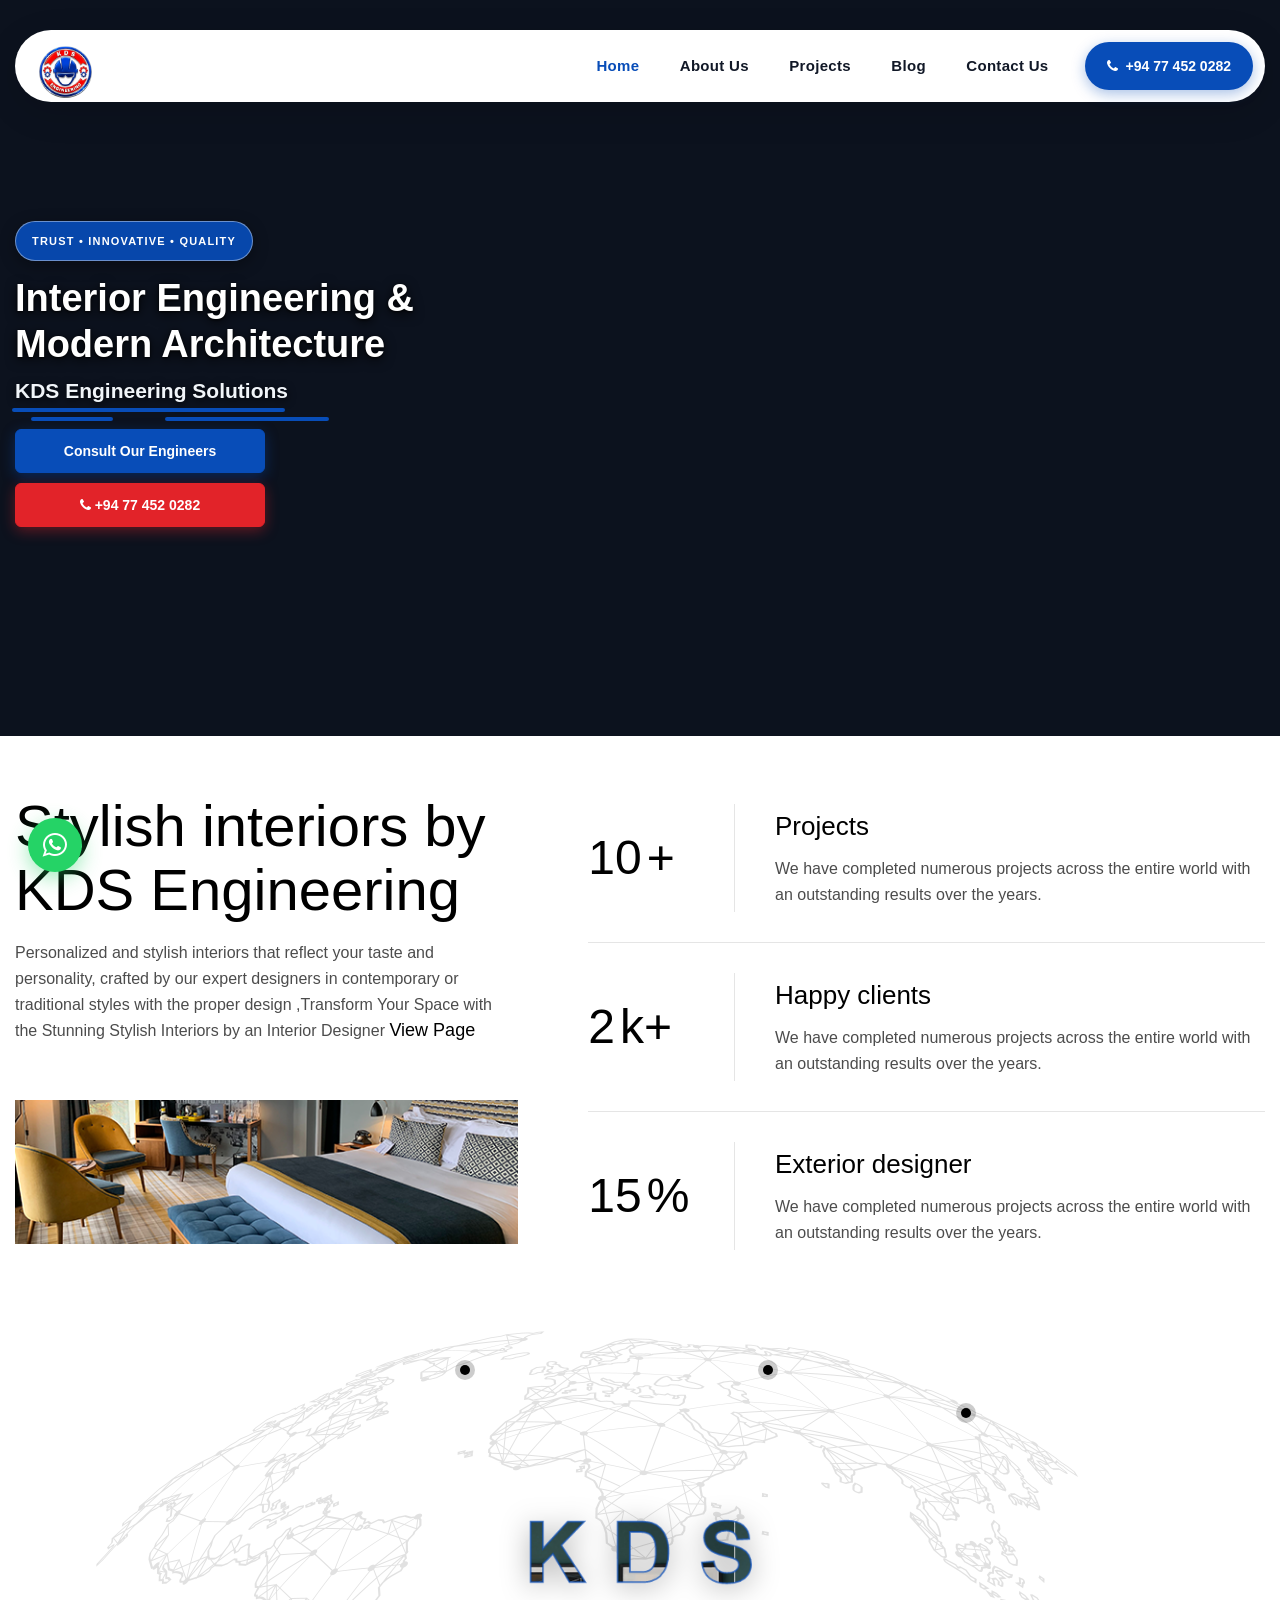
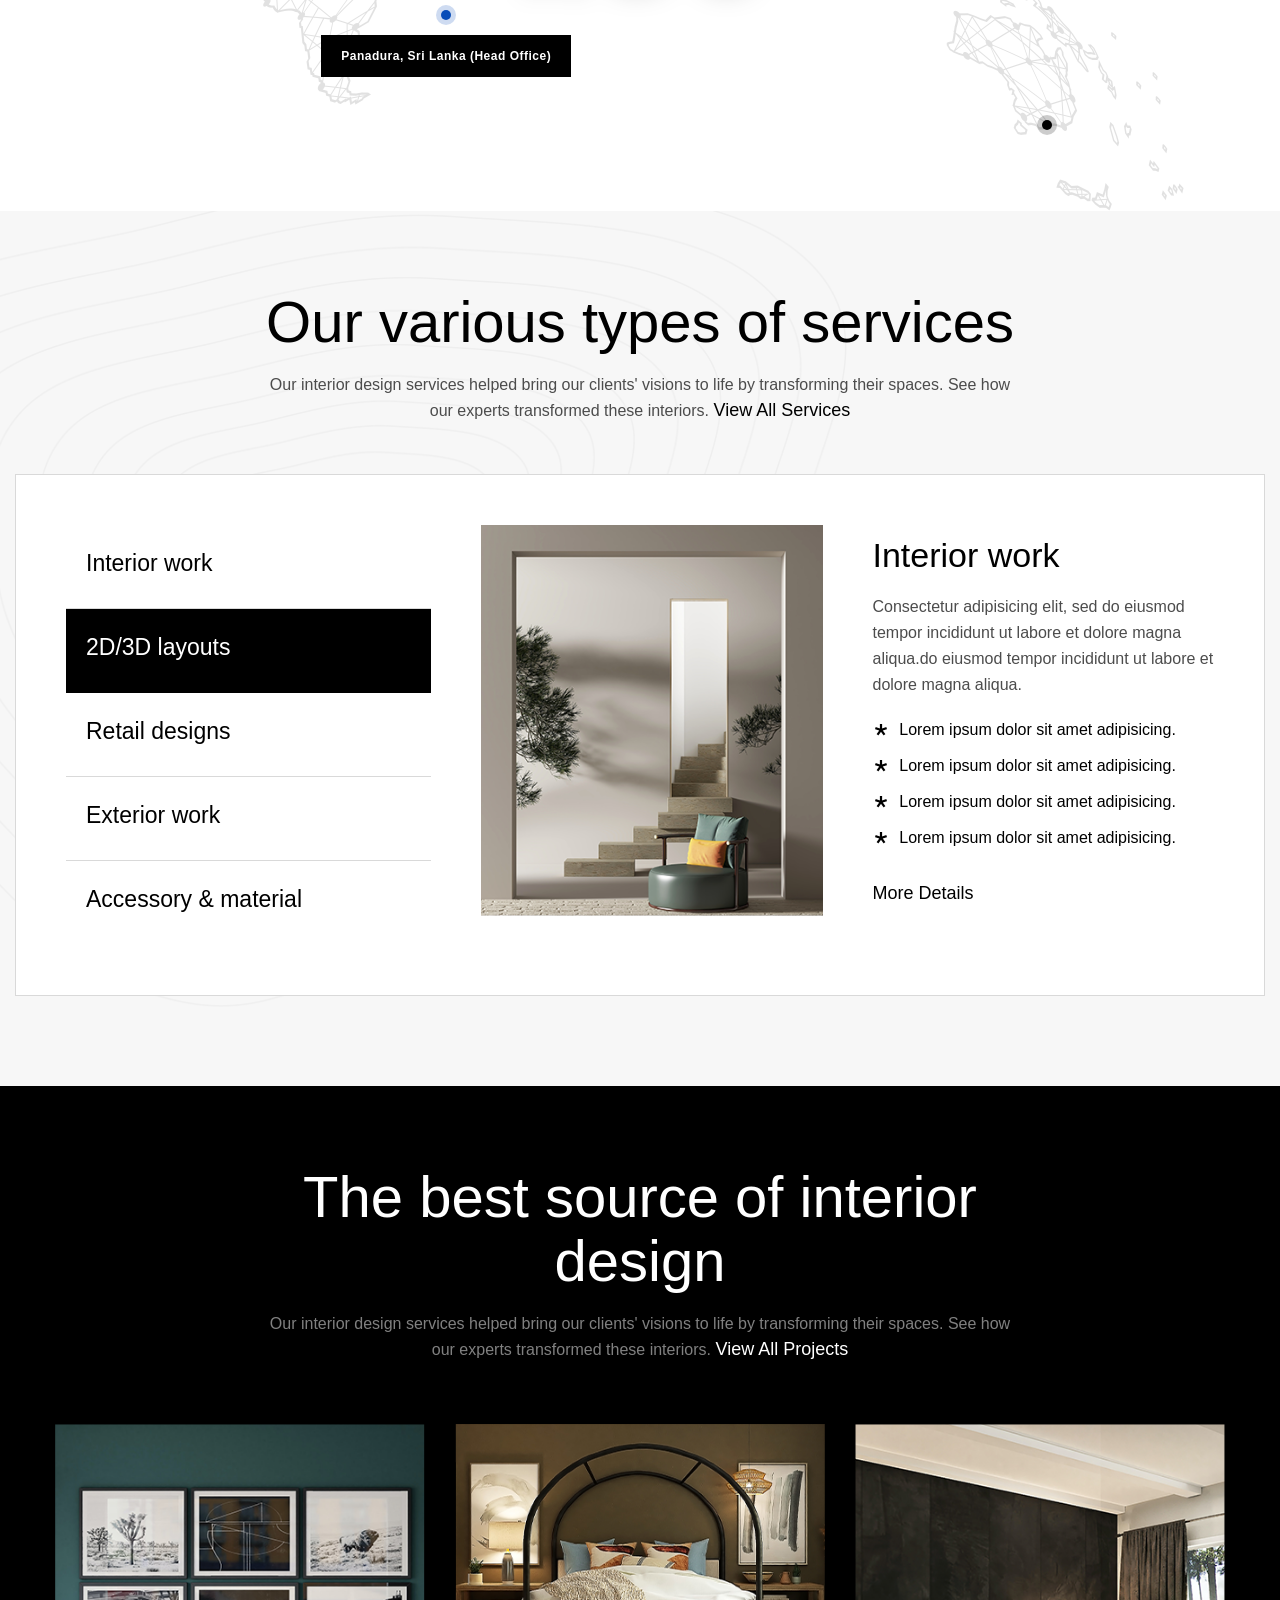
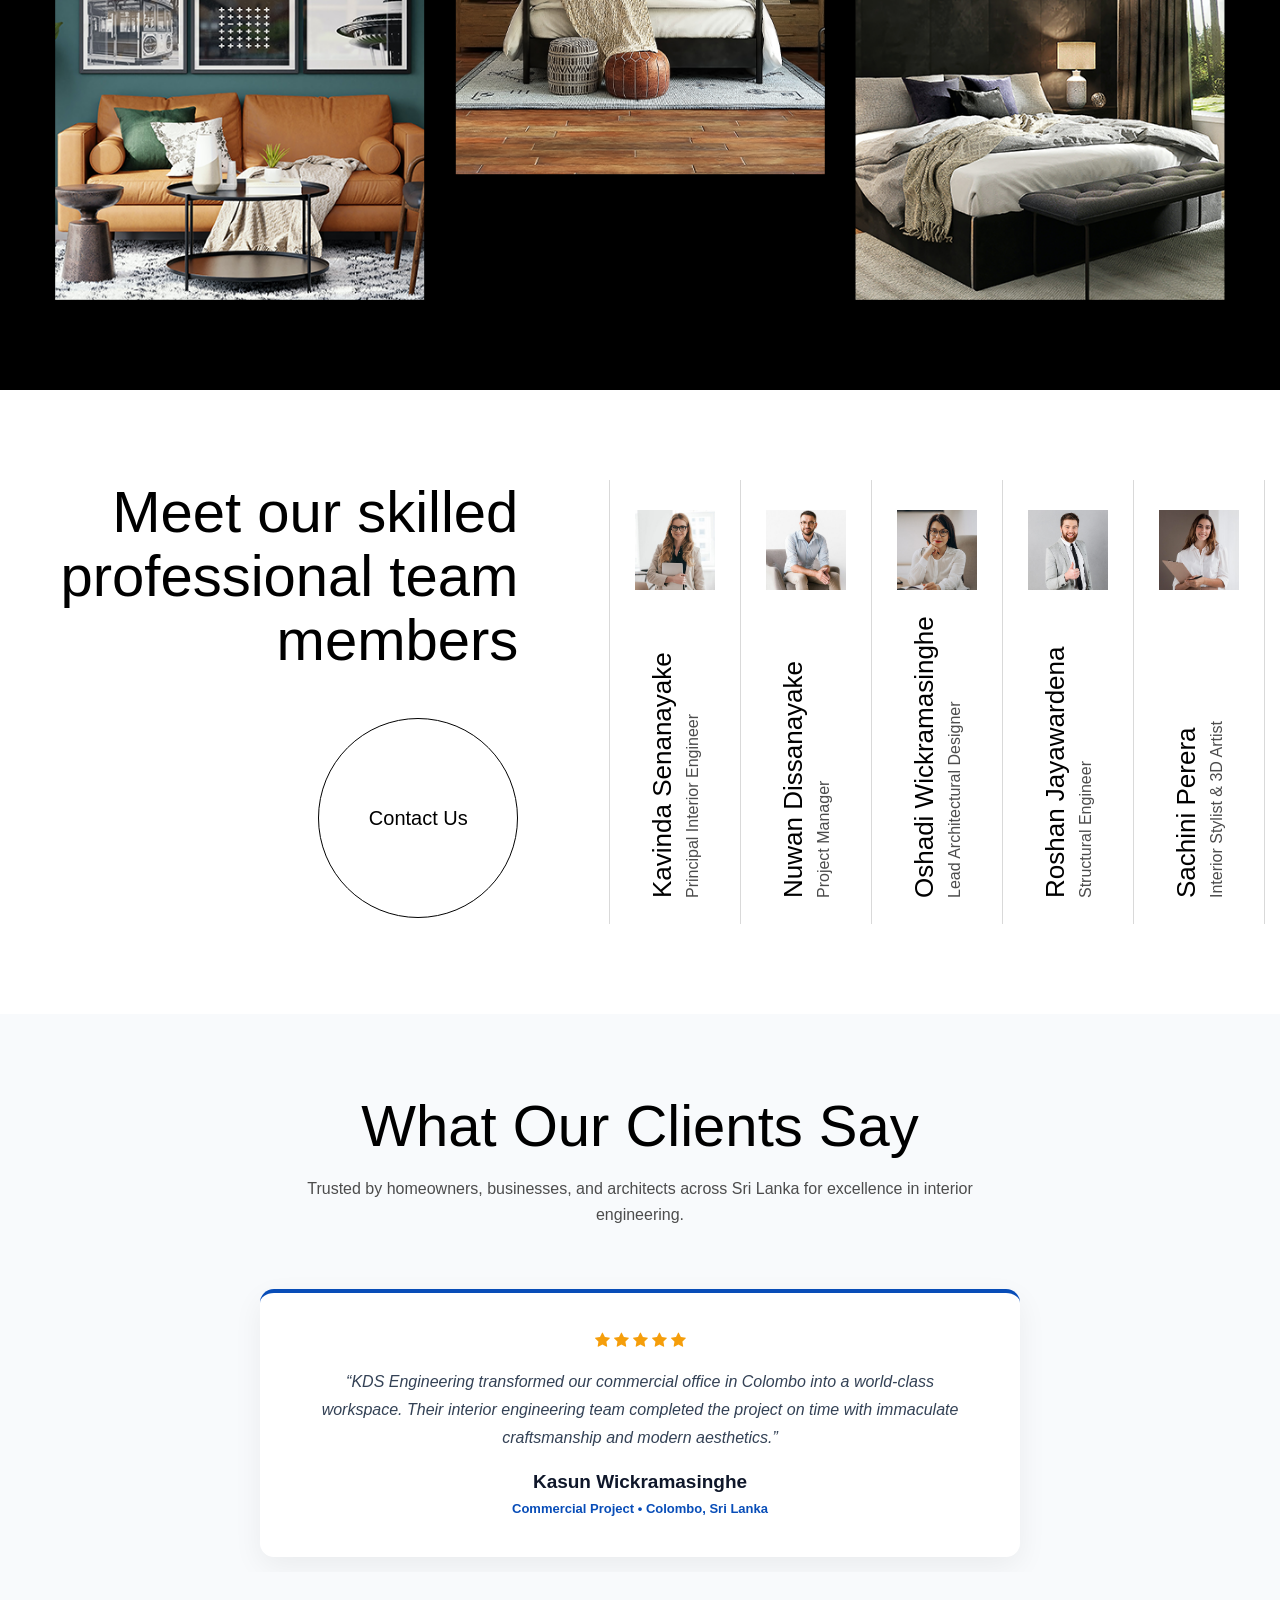
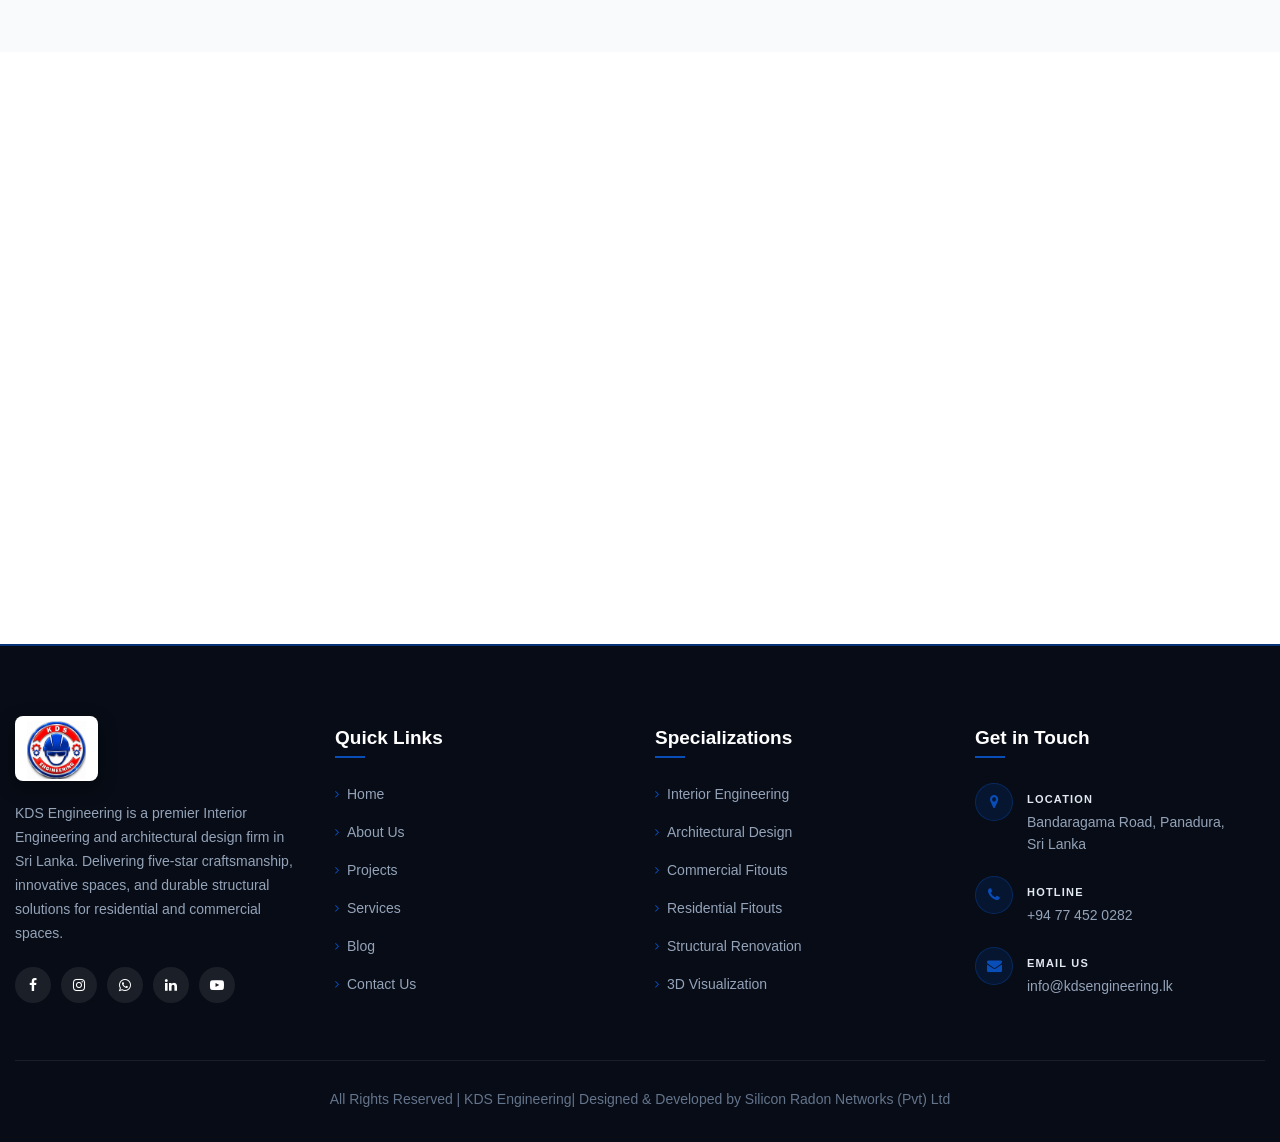
==== commit a886693f: "logo" ====
--- a/index.html
+++ b/index.html
@@ -57,16 +57,16 @@
                             <a class="mega-menu-link" href="index.html">Home</a>
                         </li>
                         <li class="mega-menu-item">
-                            <a class="mega-menu-link" href="about.html">About Us</a>
+                            <a class="mega-menu-link" href="#">About Us</a>
                         </li>
                         <li class="mega-menu-item">
-                            <a class="mega-menu-link" href="portfolio.html">Projects</a>
+                            <a class="mega-menu-link" href="#">Projects</a>
                         </li>
                         <li class="mega-menu-item">
-                            <a class="mega-menu-link" href="blog.html">Blog</a>
+                            <a class="mega-menu-link" href="#">Blog</a>
                         </li>
                         <li class="mega-menu-item">
-                            <a class="mega-menu-link" href="contact.html">Contact Us</a>
+                            <a class="mega-menu-link" href="#">Contact Us</a>
                         </li>
                         <li class="mobile-phone-item">
                             <a class="mega-menu-link mobile-call-link" href="tel:+94774520282"><i class="fa fa-phone"></i> +94 77 452 0282</a>
@@ -794,11 +794,11 @@
               <h4 class="footer-col-title">Quick Links</h4>
               <ul class="footer-links-list">
                 <li><a href="index.html"><i class="fa fa-angle-right"></i> Home</a></li>
-                <li><a href="about.html"><i class="fa fa-angle-right"></i> About Us</a></li>
-                <li><a href="portfolio.html"><i class="fa fa-angle-right"></i> Projects</a></li>
-                <li><a href="services.html"><i class="fa fa-angle-right"></i> Services</a></li>
-                <li><a href="blog.html"><i class="fa fa-angle-right"></i> Blog</a></li>
-                <li><a href="contact.html"><i class="fa fa-angle-right"></i> Contact Us</a></li>
+                <li><a href="#"><i class="fa fa-angle-right"></i> About Us</a></li>
+                <li><a href="#"><i class="fa fa-angle-right"></i> Projects</a></li>
+                <li><a href="#"><i class="fa fa-angle-right"></i> Services</a></li>
+                <li><a href="#"><i class="fa fa-angle-right"></i> Blog</a></li>
+                <li><a href="#"><i class="fa fa-angle-right"></i> Contact Us</a></li>
               </ul>
             </div>
 
@@ -806,12 +806,12 @@
             <div class="col-lg-3 col-md-6 col-sm-12 mb-4 mb-lg-0">
               <h4 class="footer-col-title">Specializations</h4>
               <ul class="footer-links-list">
-                <li><a href="services.html"><i class="fa fa-angle-right"></i> Interior Engineering</a></li>
-                <li><a href="services.html"><i class="fa fa-angle-right"></i> Architectural Design</a></li>
-                <li><a href="services.html"><i class="fa fa-angle-right"></i> Commercial Fitouts</a></li>
-                <li><a href="services.html"><i class="fa fa-angle-right"></i> Residential Fitouts</a></li>
-                <li><a href="services.html"><i class="fa fa-angle-right"></i> Structural Renovation</a></li>
-                <li><a href="services.html"><i class="fa fa-angle-right"></i> 3D Visualization</a></li>
+                <li><a href="#"><i class="fa fa-angle-right"></i> Interior Engineering</a></li>
+                <li><a href="#"><i class="fa fa-angle-right"></i> Architectural Design</a></li>
+                <li><a href="#"><i class="fa fa-angle-right"></i> Commercial Fitouts</a></li>
+                <li><a href="#"><i class="fa fa-angle-right"></i> Residential Fitouts</a></li>
+                <li><a href="#"><i class="fa fa-angle-right"></i> Structural Renovation</a></li>
+                <li><a href="#"><i class="fa fa-angle-right"></i> 3D Visualization</a></li>
               </ul>
             </div>
 
@@ -878,5 +878,5 @@
   <script src="js/main.js"></script>
 </body>
 
-<!-- Mirrored  https://cymolthemes.com/html/artcus/index.html by HTTrack Website Copier/3.x [XR&CO], Sat, 21 Nov 2026 06:45:42 GMT -->
+
 </html>
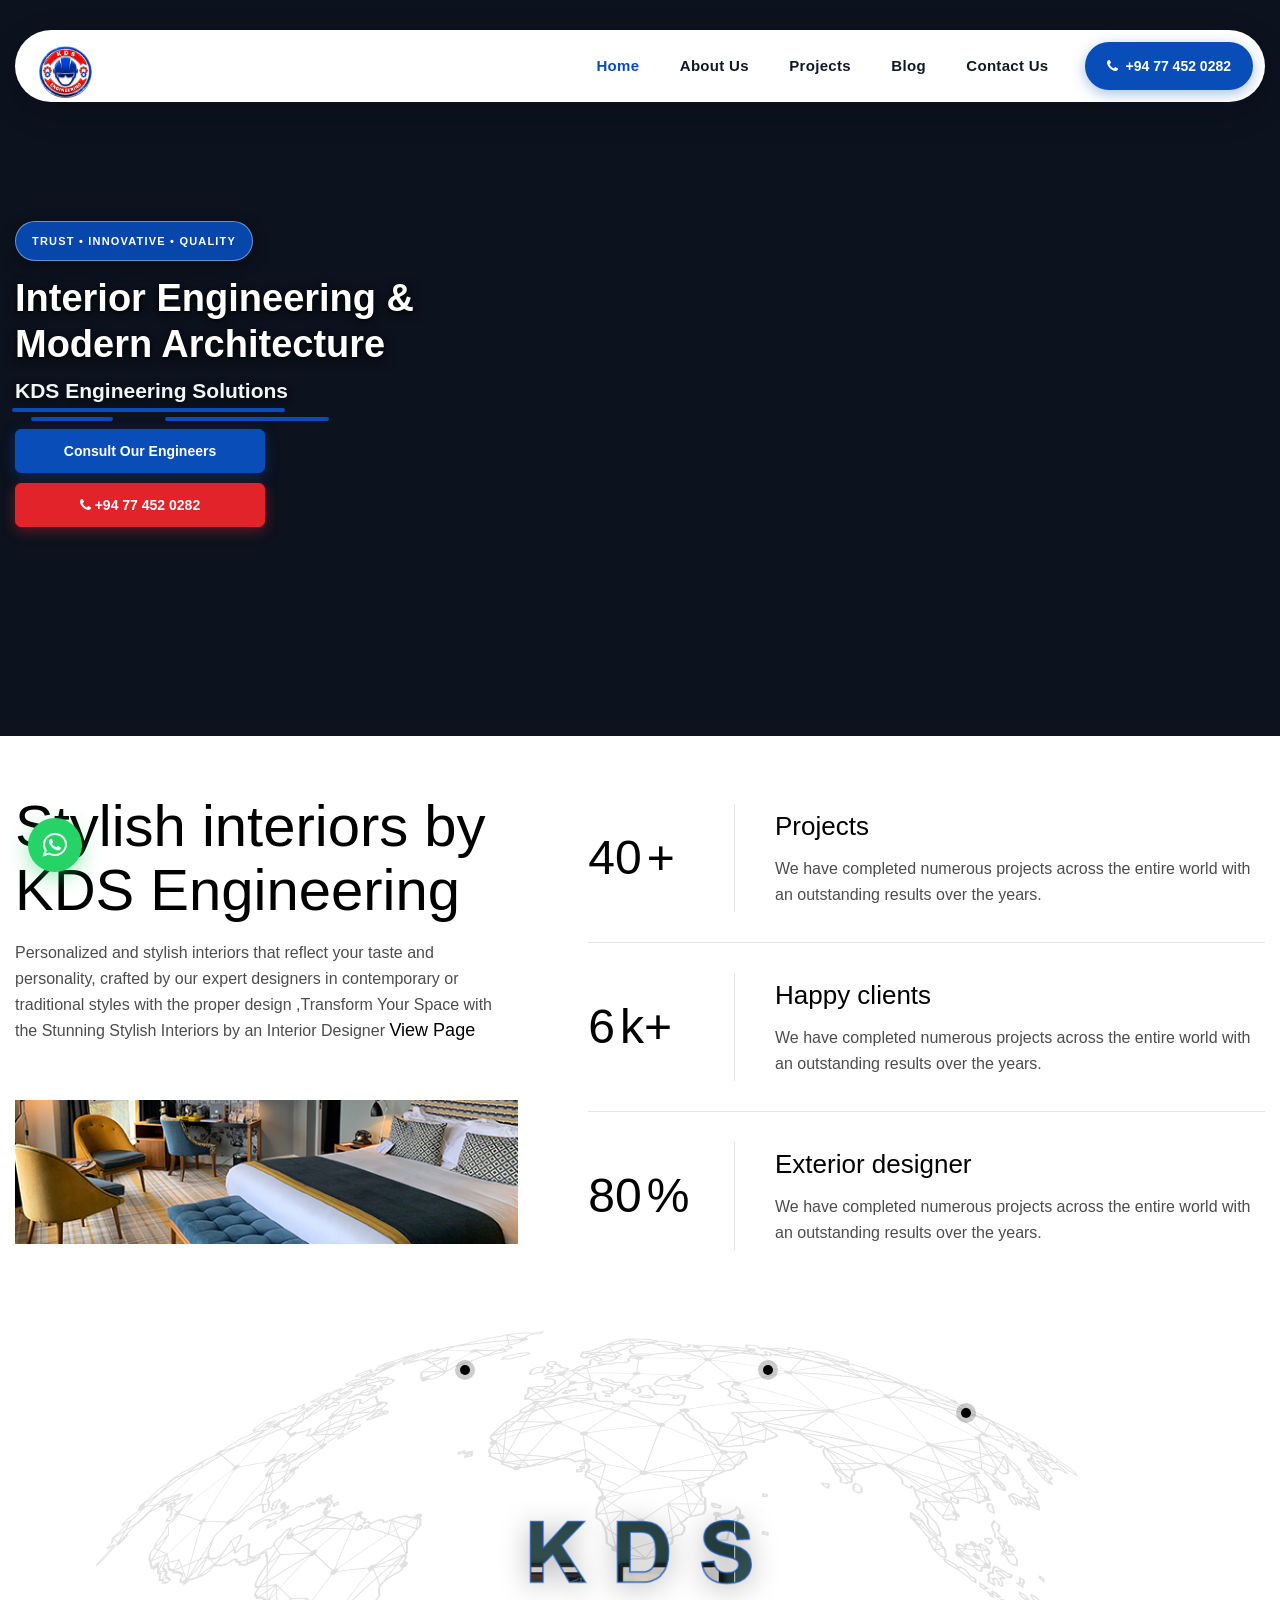
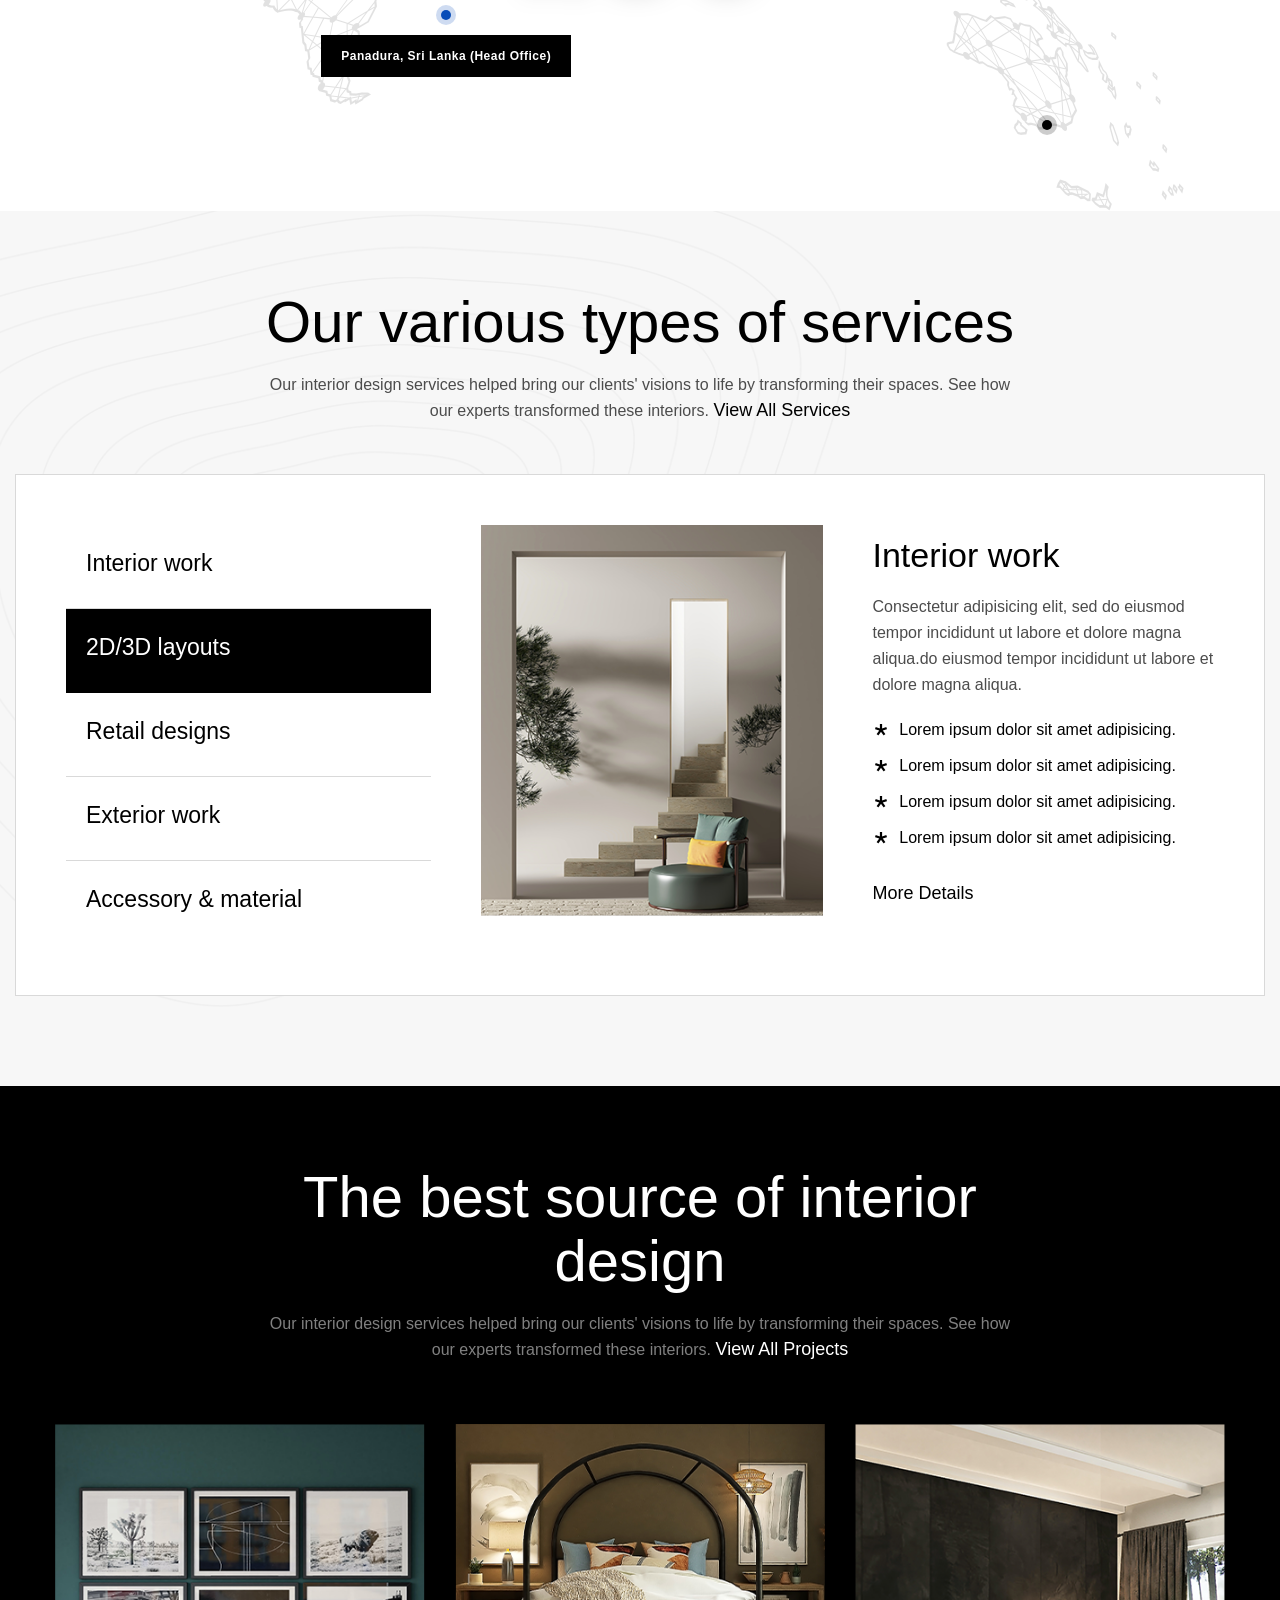
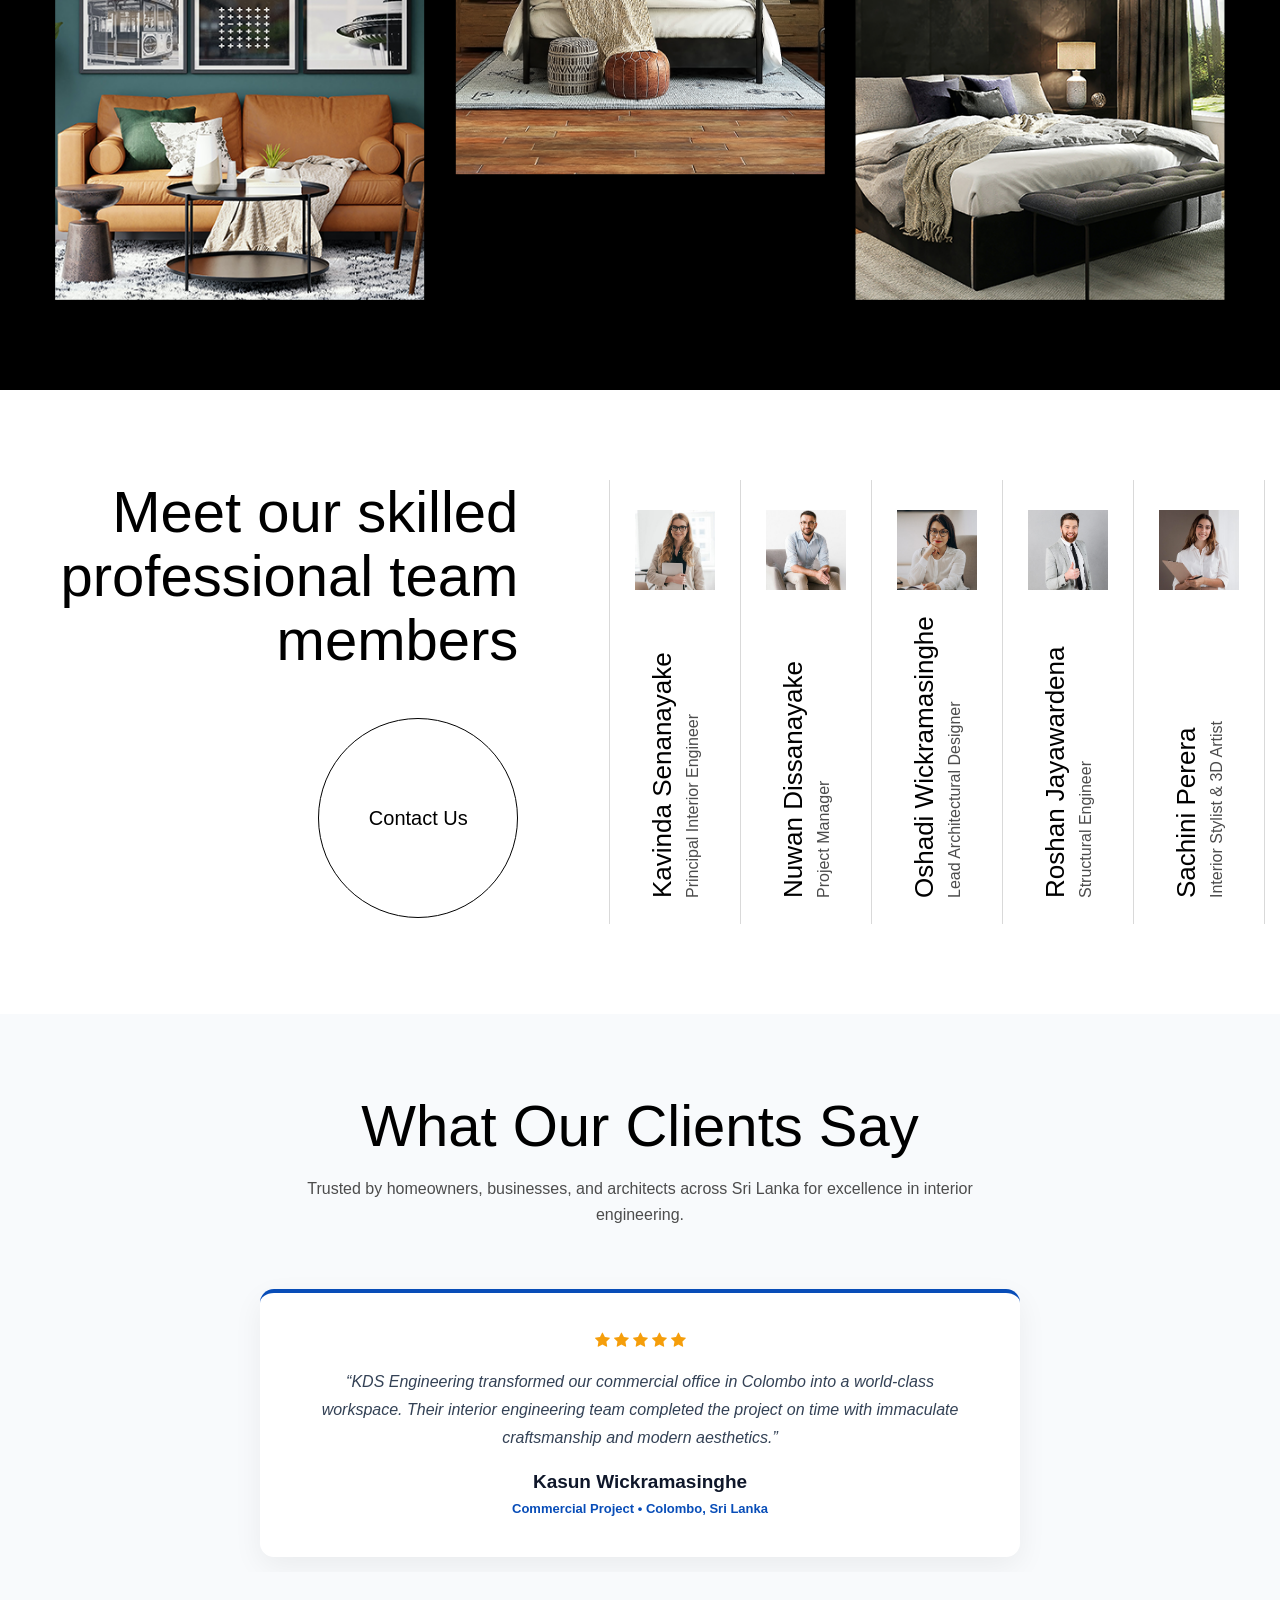
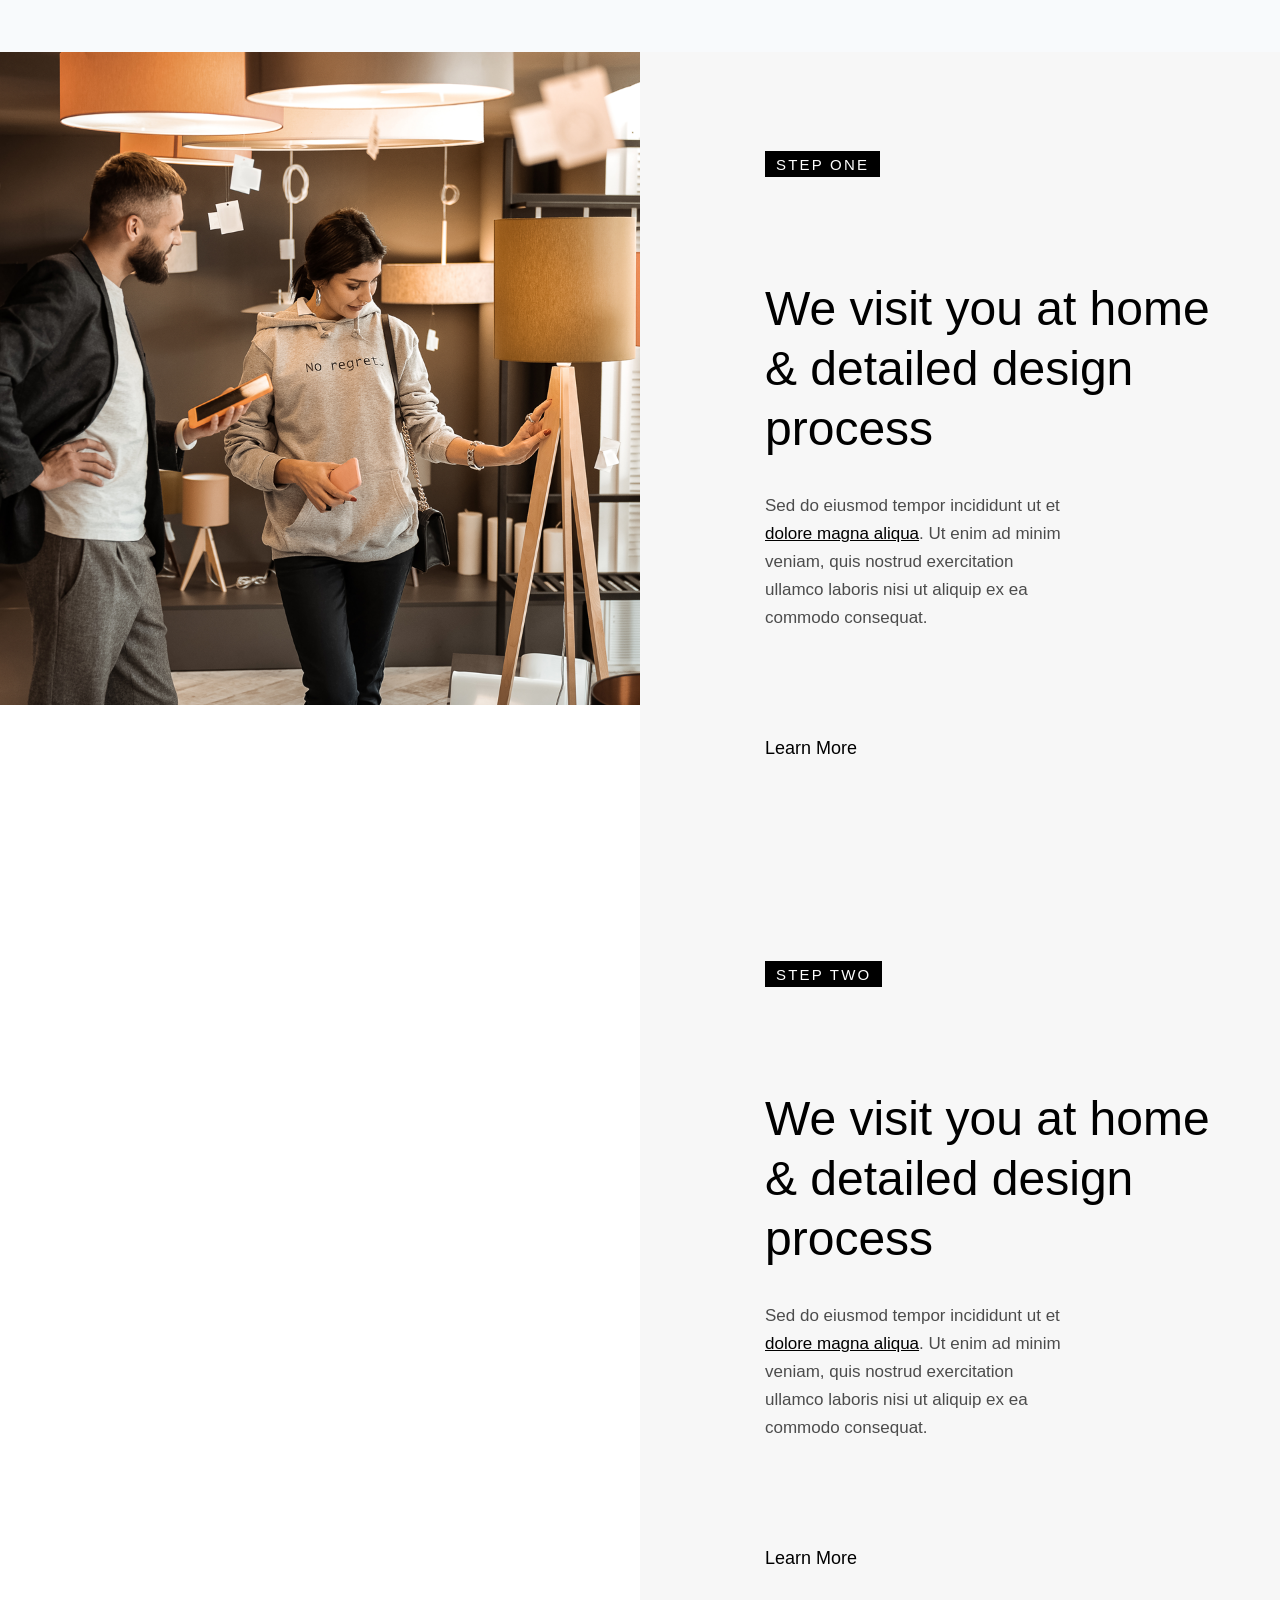
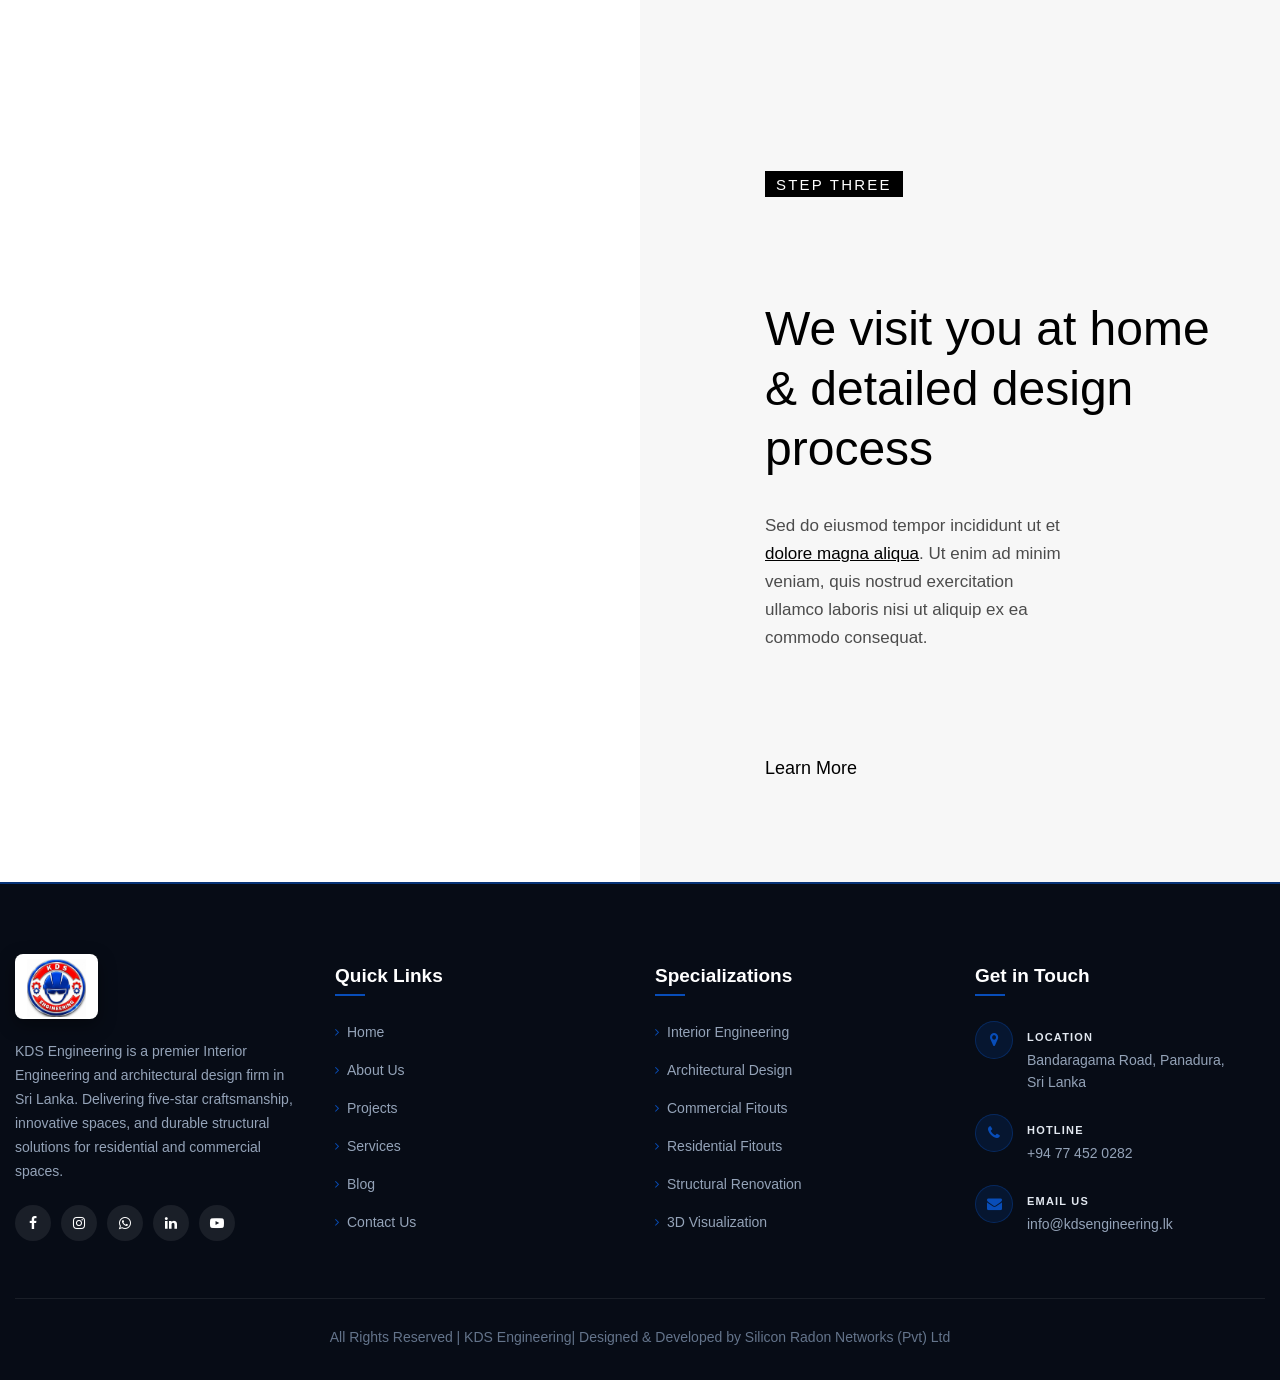
==== commit 5cac87a8: "updated" ====
--- a/index.html
+++ b/index.html
@@ -692,77 +692,89 @@
         </div>
       </div>
     </section>
-    <section class="client-section prt-row">
-      <div class="container">
-        <div class="row">
-          <div class="col-lg-9" data-aos="fade-right">
-            <div class="client-content-wrapper">
-              <div class="row g-0">
-                <div class="col-lg-3">
-                  <div class="client-item border-style-1 res-479-border-right-none">
-                    <div class="client-thumbnail"><img src="images/client-01.png" alt="client-01" class="client-image"></div>
-                  </div>
-                </div>
-                <div class="col-lg-3">
-                  <div class="client-item border-style-1 responsive-border-right-none">
-                    <div class="client-thumbnail"><img src="images/client-02.png" alt="client-02" class="client-image"></div>
-                  </div>
-                </div>
-                <div class="col-lg-3">
-                  <div class="client-item border-style-1 res-479-border-right-none">
-                    <div class="client-thumbnail"><img src="images/client-03.png" alt="client-03" class="client-image"></div>
-                  </div>
-                </div>
-                <div class="col-lg-3">
-                  <div class="client-item border-style-2">
-                    <div class="client-thumbnail"><img src="images/client-04.png" alt="client-04" class="client-image"></div>
-                  </div>
-                </div>
-                <div class="col-lg-3">
-                  <div class="client-item border-style-3 responsive-border-bottom res-479-border-right-none">
-                    <div class="client-thumbnail"><img src="images/client-05.png" alt="client-05" class="client-image"></div>
-                  </div>
-                </div>
-                <div class="col-lg-3">
-                  <div class="client-item border-style-3 responsive-border-right-none responsive-border-bottom">
-                    <div class="client-thumbnail"><img src="images/client-06.png" alt="client-06" class="client-image"></div>
-                  </div>
-                </div>
-                <div class="col-lg-3">
-                  <div class="client-item border-style-3 res-479-border-right-none res-479-border-bottom">
-                    <div class="client-thumbnail"><img src="images/client-07.png" alt="client-07" class="client-image"></div>
-                  </div>
-                </div>
-                <div class="col-lg-3">
-                  <div class="client-item">
-                    <div class="client-thumbnail"><img src="images/client-08.png" alt="client-08" class="client-image"></div>
-                  </div>
-                </div>
-              </div>
-            </div>
-          </div>
-          <div class="col-lg-3" data-aos="fade-left">
-            <div class="client-fid-block-wrapper">
-              <div class="prt-fid inside style2">
-                <div class="prt-fid-contents">
-                  <h4 class="prt-fid-inner">
-                      <span data-appear-animation="animateDigits" data-from="0" data-to="25" data-interval="5" data-before="" data-before-style="sup" data-after="" data-after-style="sub" class="numinate">25</span>
-                  </h4>
-                  <h3 class="fid-heading">Years of <br>digital experience</h3>                              
-                </div>
-              </div>
-            </div>
-          </div>
-        </div>
-        <div class="row">
-          <div class="col-lg-12" data-aos="fade-up">
-            <div class="section-bottom-text-block">
-              <div class="bottom-text-wrapper">
-                <div class="bottom-text-flexbox">
-                  <img src="images/rating-star.png" alt="rating-star" class="rating-star-image">
-                  <div class="ratings-text versions">5.0   |</div>
-                  <img src="images/hearts.png" width="70" alt="hearts" class="like-image">
-                  <div class="ratings-text">Trusted by over  12k + ambitious brands across the world</div>
+       <section class="home2-stepbox-section prt-row">
+      <div class="container-fluid zero-padding">
+        <div class="home2-stepbox-section-content-wrapper"> 
+          <div class="row g-0 home2-stepbox-section-content">
+            <div class="col-lg-6">
+              <div class="stepbox-images-block">
+                <div class="stepbox-images">
+                  <div class="scroll-changing-stepbox-item-image first">
+                      <img src="images/stepbox-01.png" alt="scroll-changing-image" class="stepbox-image">
+                   </div>
+                   <div class="scroll-changing-stepbox-item-image">
+                      <img src="images/stepbox-02.png" alt="scroll-changing-image" class="stepbox-image">
+                   </div>
+                   <div class="scroll-changing-stepbox-item-image">
+                      <img src="images/stepbox-03.png" alt="scroll-changing-image" class="stepbox-image">
+                   </div>
+                </div>
+              </div>
+            </div>
+            <div class="col-lg-6">
+              <div class="stepbox-items-block">
+                <div class="stepbox-item first-item">
+                  <div class="stepbox-item-inner">
+                    <div class="stepbox-responsive-image-block">
+                      <img src="images/stepbox-01.png" alt="scroll-changing-image" class="stepbox-responsive-image">
+                    </div>
+                    <div class="step-label">
+                      <span>Step One</span>
+                    </div>
+                    <div class="stepbox-content">
+                      <div class="stepbox-title">
+                        <h3>We visit you at home <br>& detailed design process</h3>
+                      </div>
+                      <div class="stepbox-desc">
+                        <p>Sed do eiusmod tempor incididunt ut et <a href="#">dolore magna aliqua</a>. Ut enim ad minim veniam, quis nostrud exercitation ullamco laboris nisi ut aliquip ex ea commodo consequat.</p>
+                      </div>
+                    </div>
+                    <div class="stepbox-bottom">
+                      <a href="#" class="stepbox-link">Learn More</a>
+                    </div>
+                  </div>
+                </div>
+                <div class="stepbox-item second-item">
+                  <div class="stepbox-item-inner">
+                    <div class="stepbox-responsive-image-block">
+                      <img src="images/stepbox-02.png" alt="scroll-changing-image" class="stepbox-responsive-image">
+                    </div>
+                    <div class="step-label">
+                      <span>Step Two</span>
+                    </div>
+                    <div class="stepbox-content">
+                      <div class="stepbox-title">
+                        <h3>We visit you at home <br>& detailed design process</h3>
+                      </div>
+                      <div class="stepbox-desc">
+                        <p>Sed do eiusmod tempor incididunt ut et <a href="#">dolore magna aliqua</a>. Ut enim ad minim veniam, quis nostrud exercitation ullamco laboris nisi ut aliquip ex ea commodo consequat.</p>
+                      </div>
+                    </div>
+                    <div class="stepbox-bottom">
+                      <a href="#" class="stepbox-link">Learn More</a>
+                    </div>
+                  </div>
+                </div>
+                <div class="stepbox-item third-item">
+                  <div class="stepbox-item-inner">
+                    <div class="stepbox-responsive-image-block">
+                      <img src="images/stepbox-03.png" alt="scroll-changing-image" class="stepbox-responsive-image">
+                    </div>
+                    <div class="step-label">
+                      <span>Step Three</span>
+                    </div>
+                    <div class="stepbox-content">
+                      <div class="stepbox-title">
+                        <h3>We visit you at home <br>& detailed design process</h3>
+                      </div>
+                      <div class="stepbox-desc">
+                        <p>Sed do eiusmod tempor incididunt ut et <a href="#">dolore magna aliqua</a>. Ut enim ad minim veniam, quis nostrud exercitation ullamco laboris nisi ut aliquip ex ea commodo consequat.</p>
+                      </div>
+                    </div>
+                    <div class="stepbox-bottom">
+                      <a href="#" class="stepbox-link">Learn More</a>
+                    </div>
+                  </div>
                 </div>
               </div>
             </div>
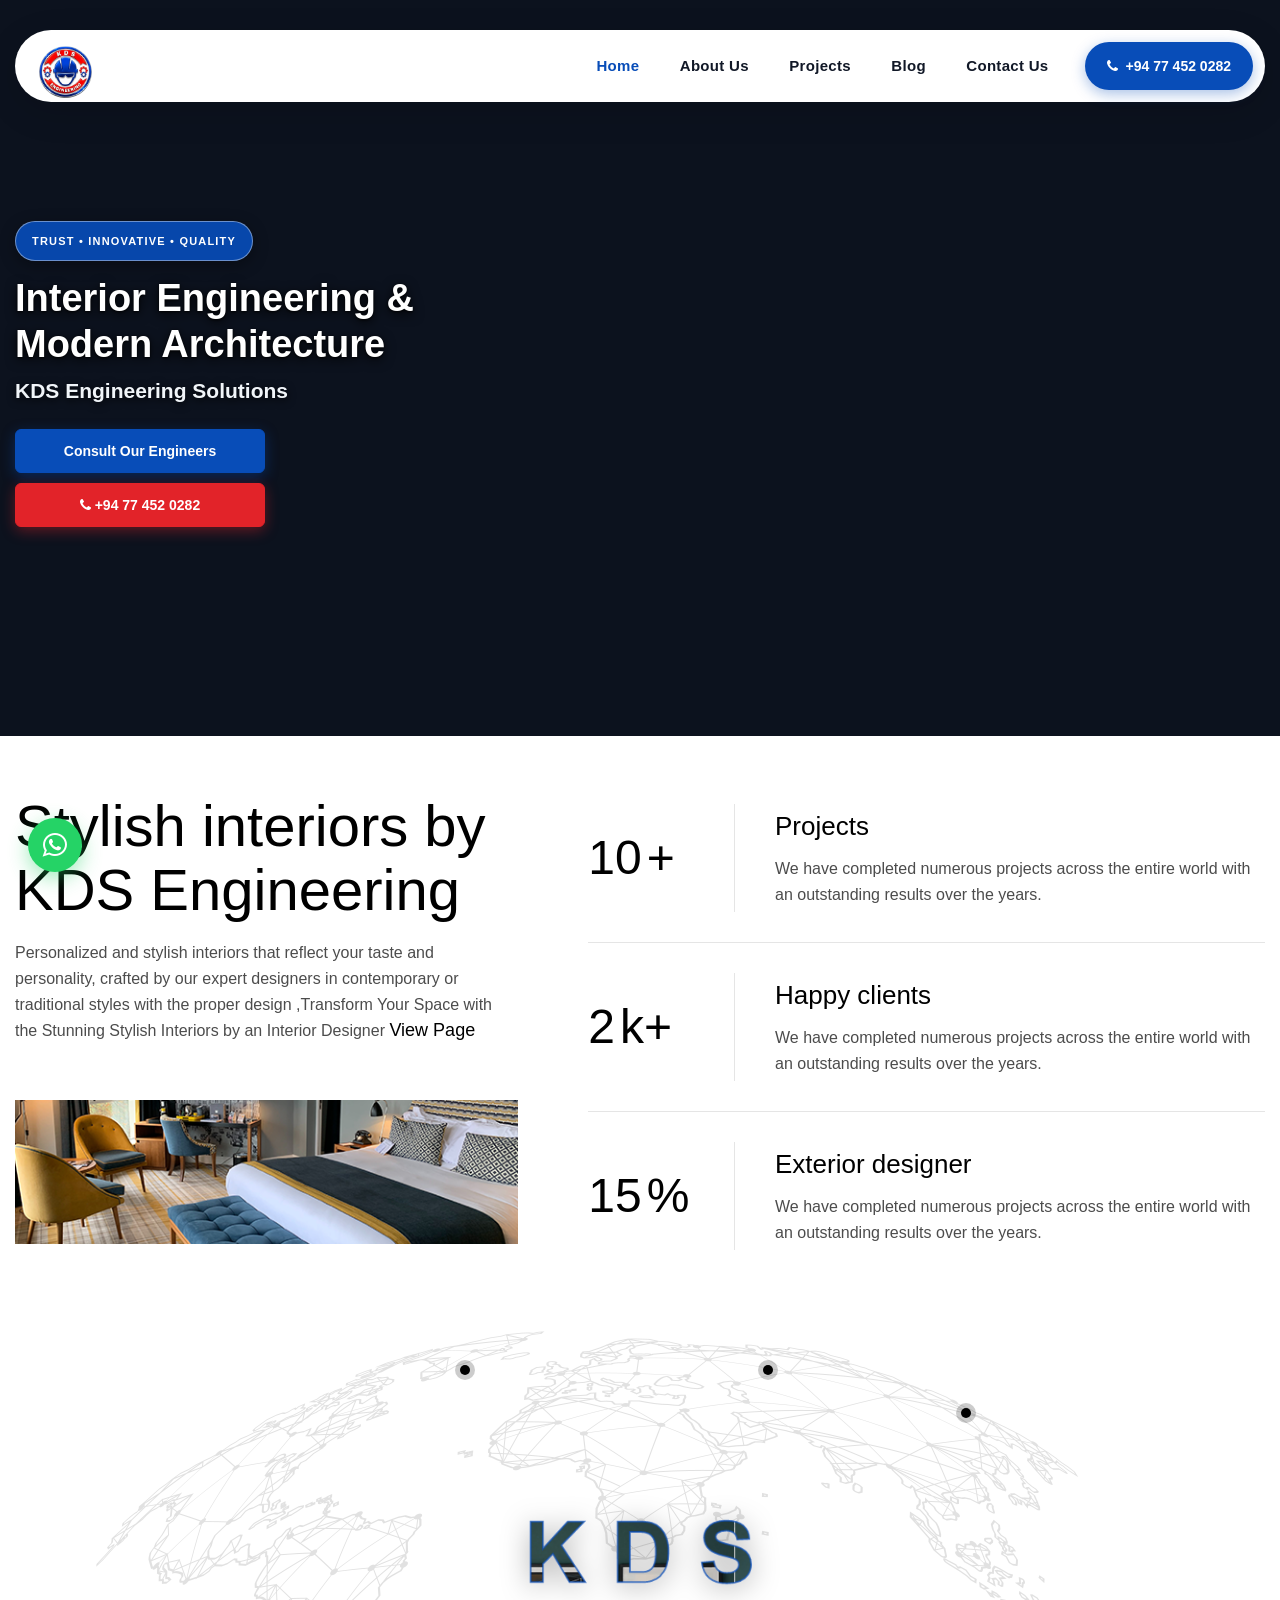
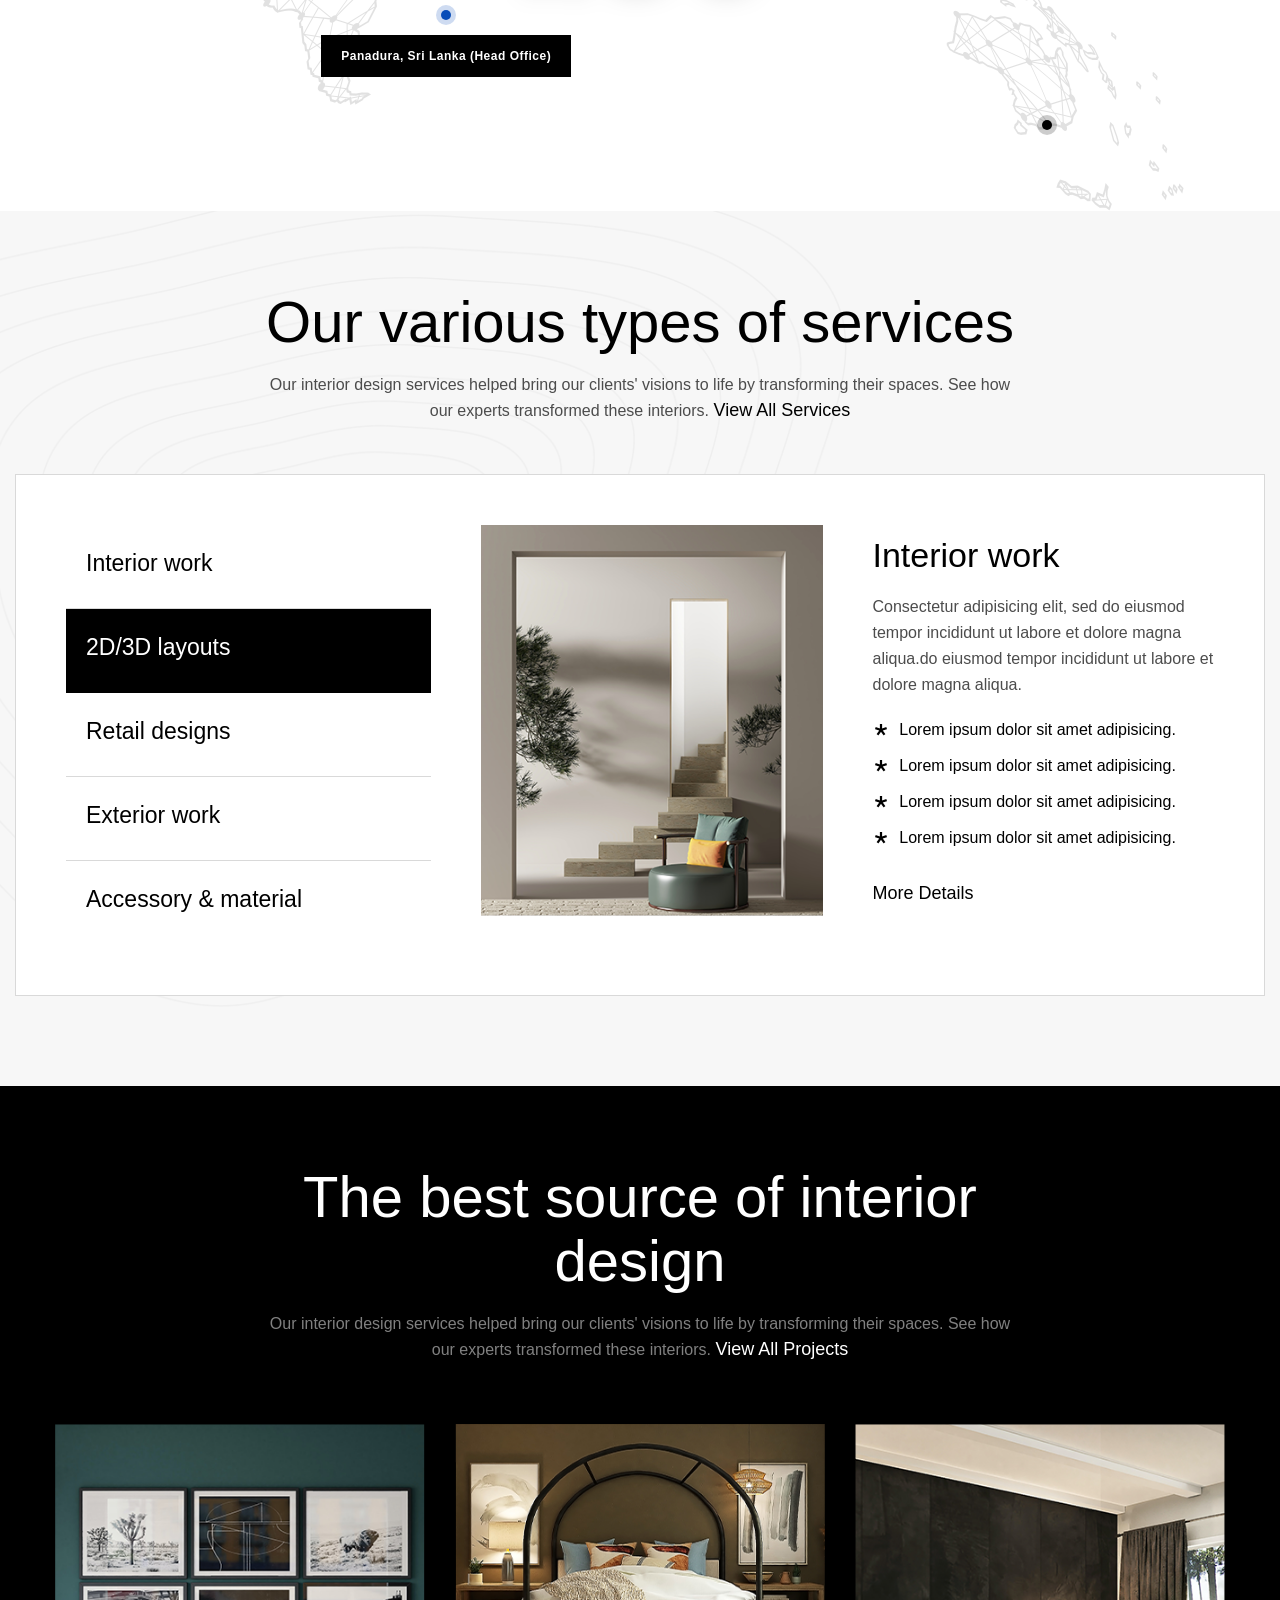
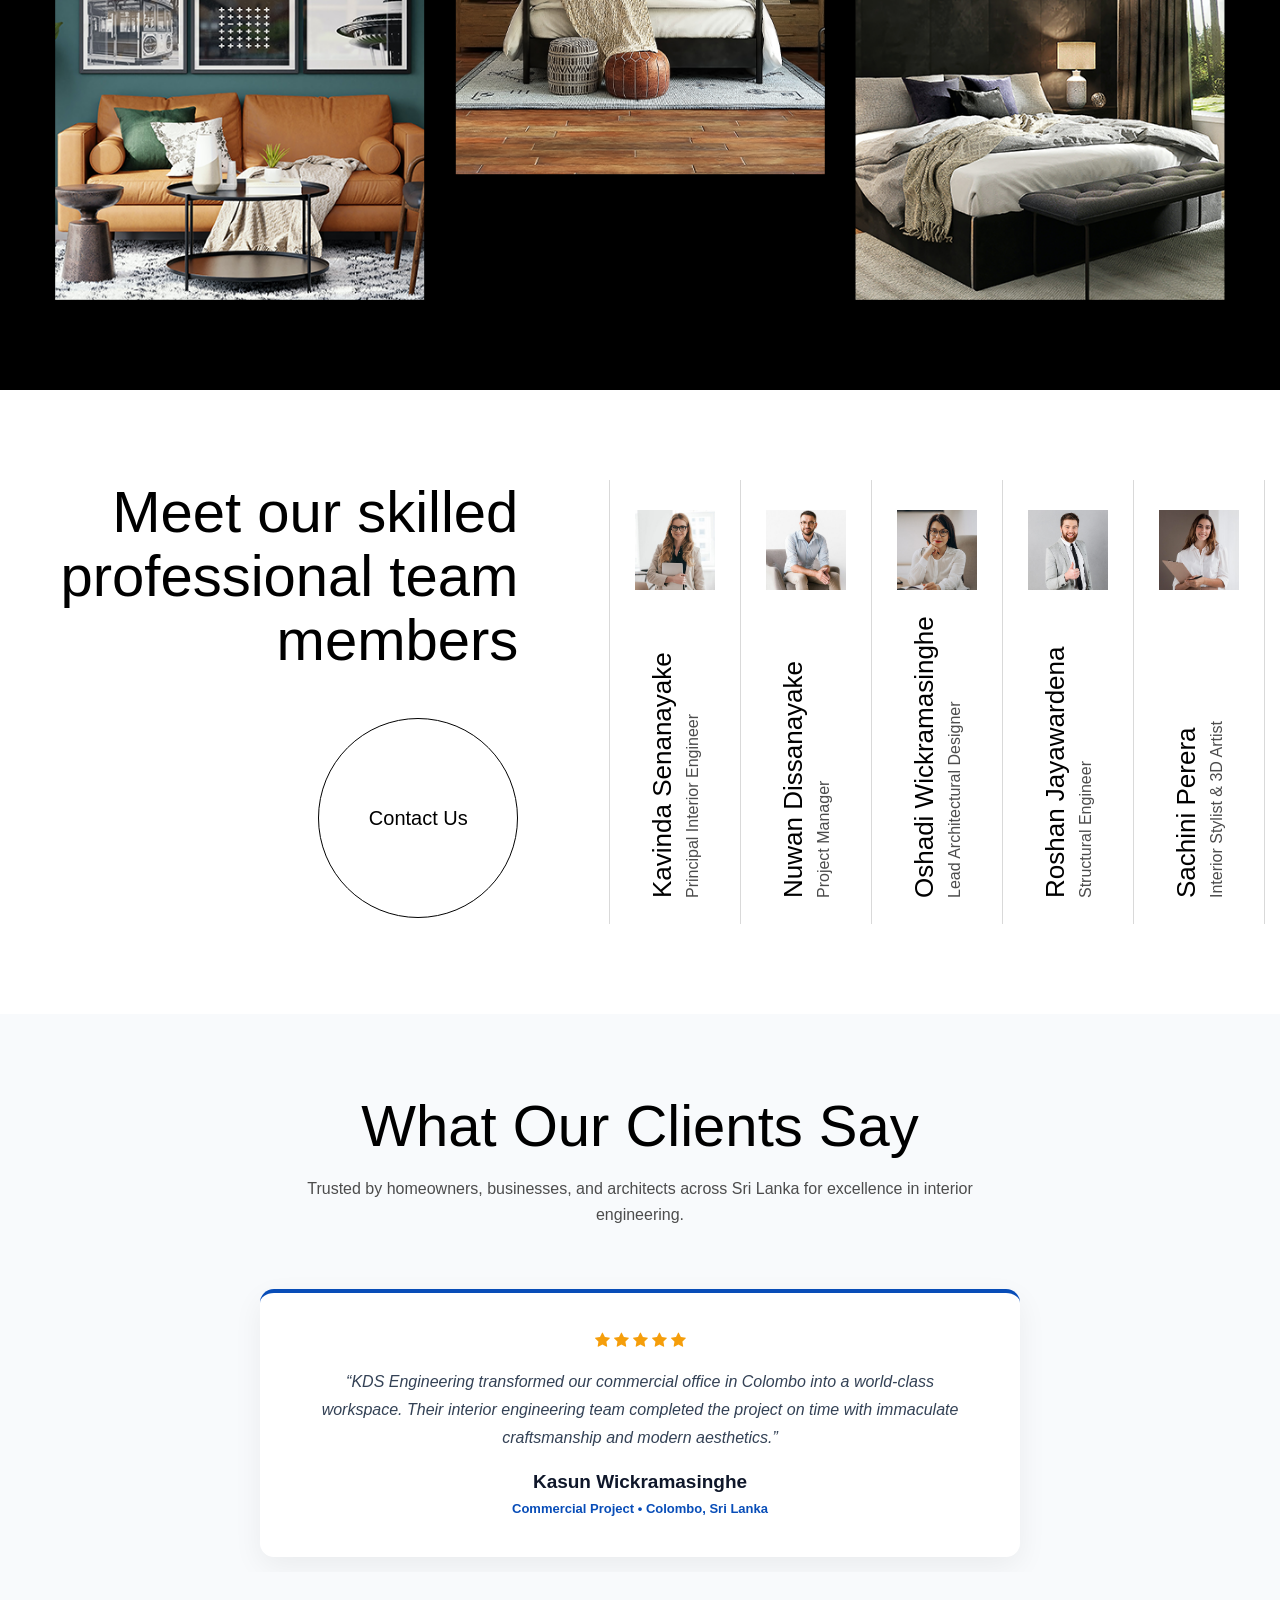
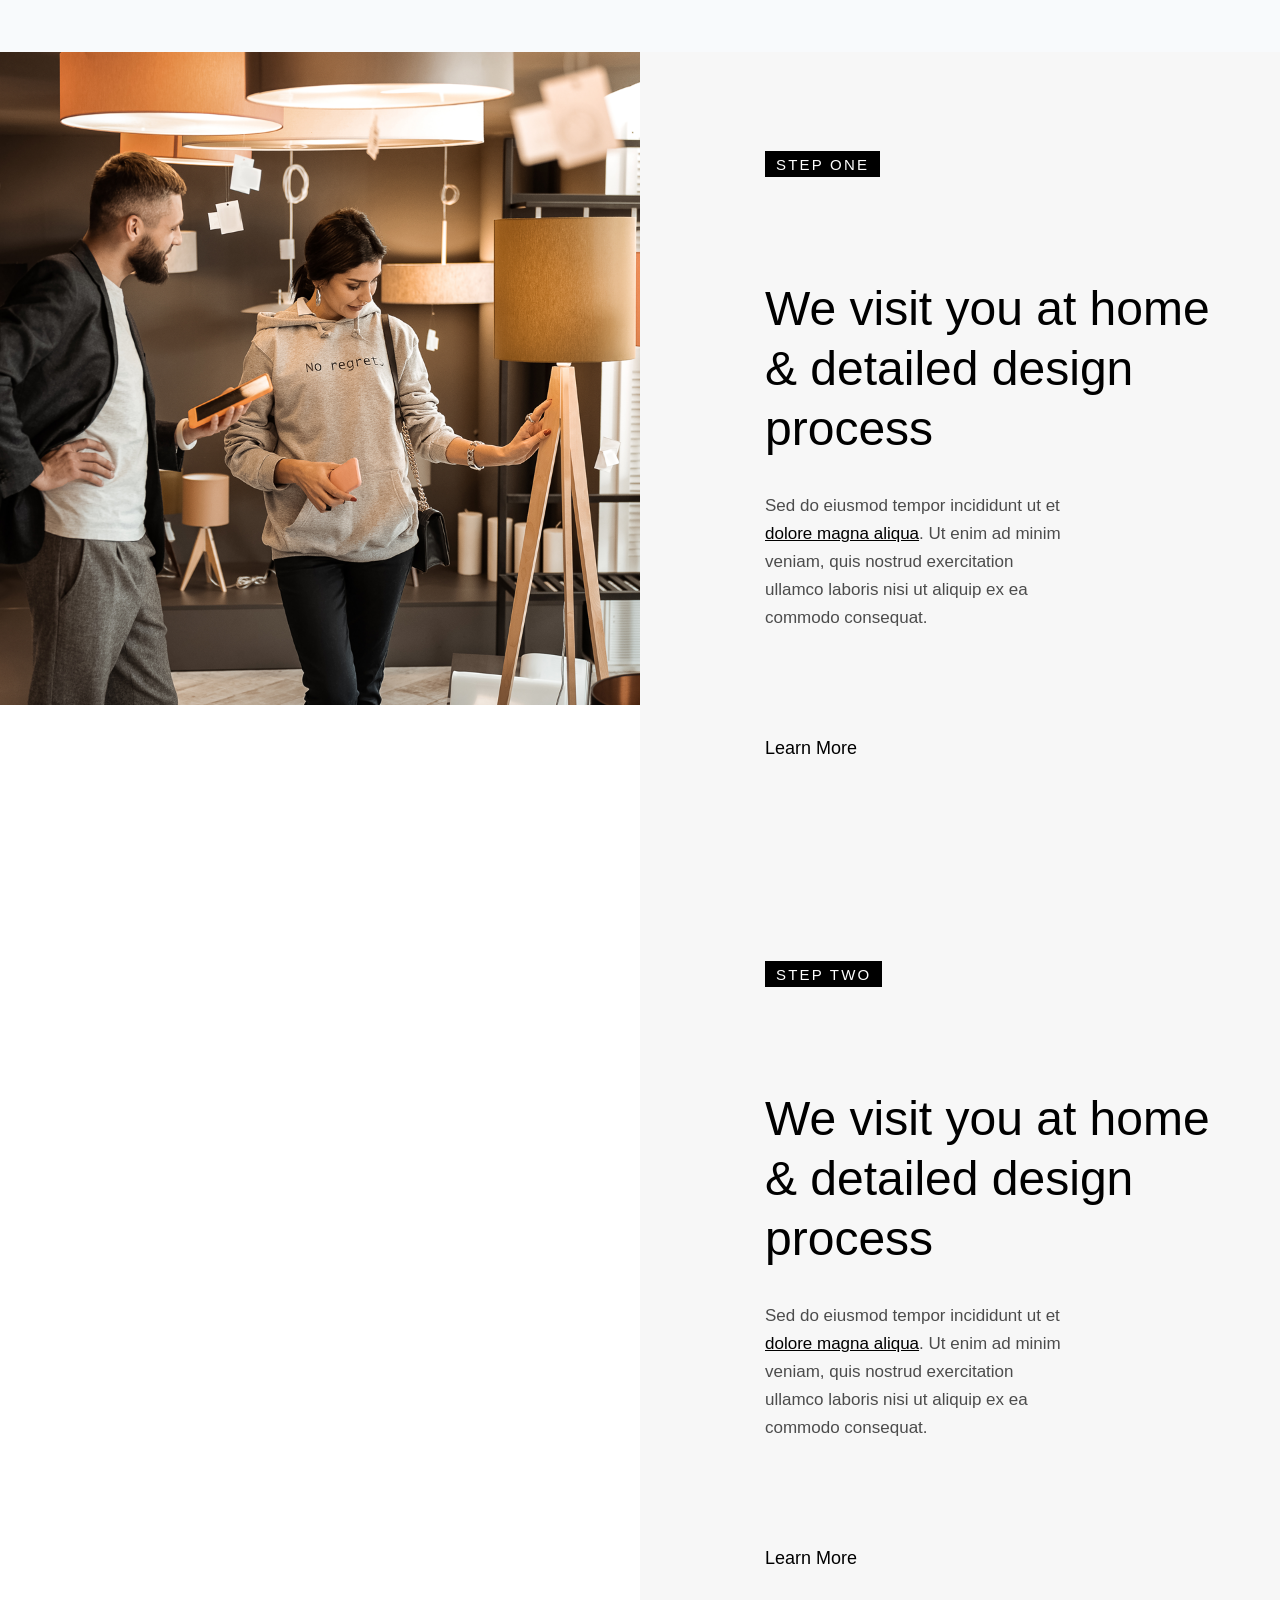
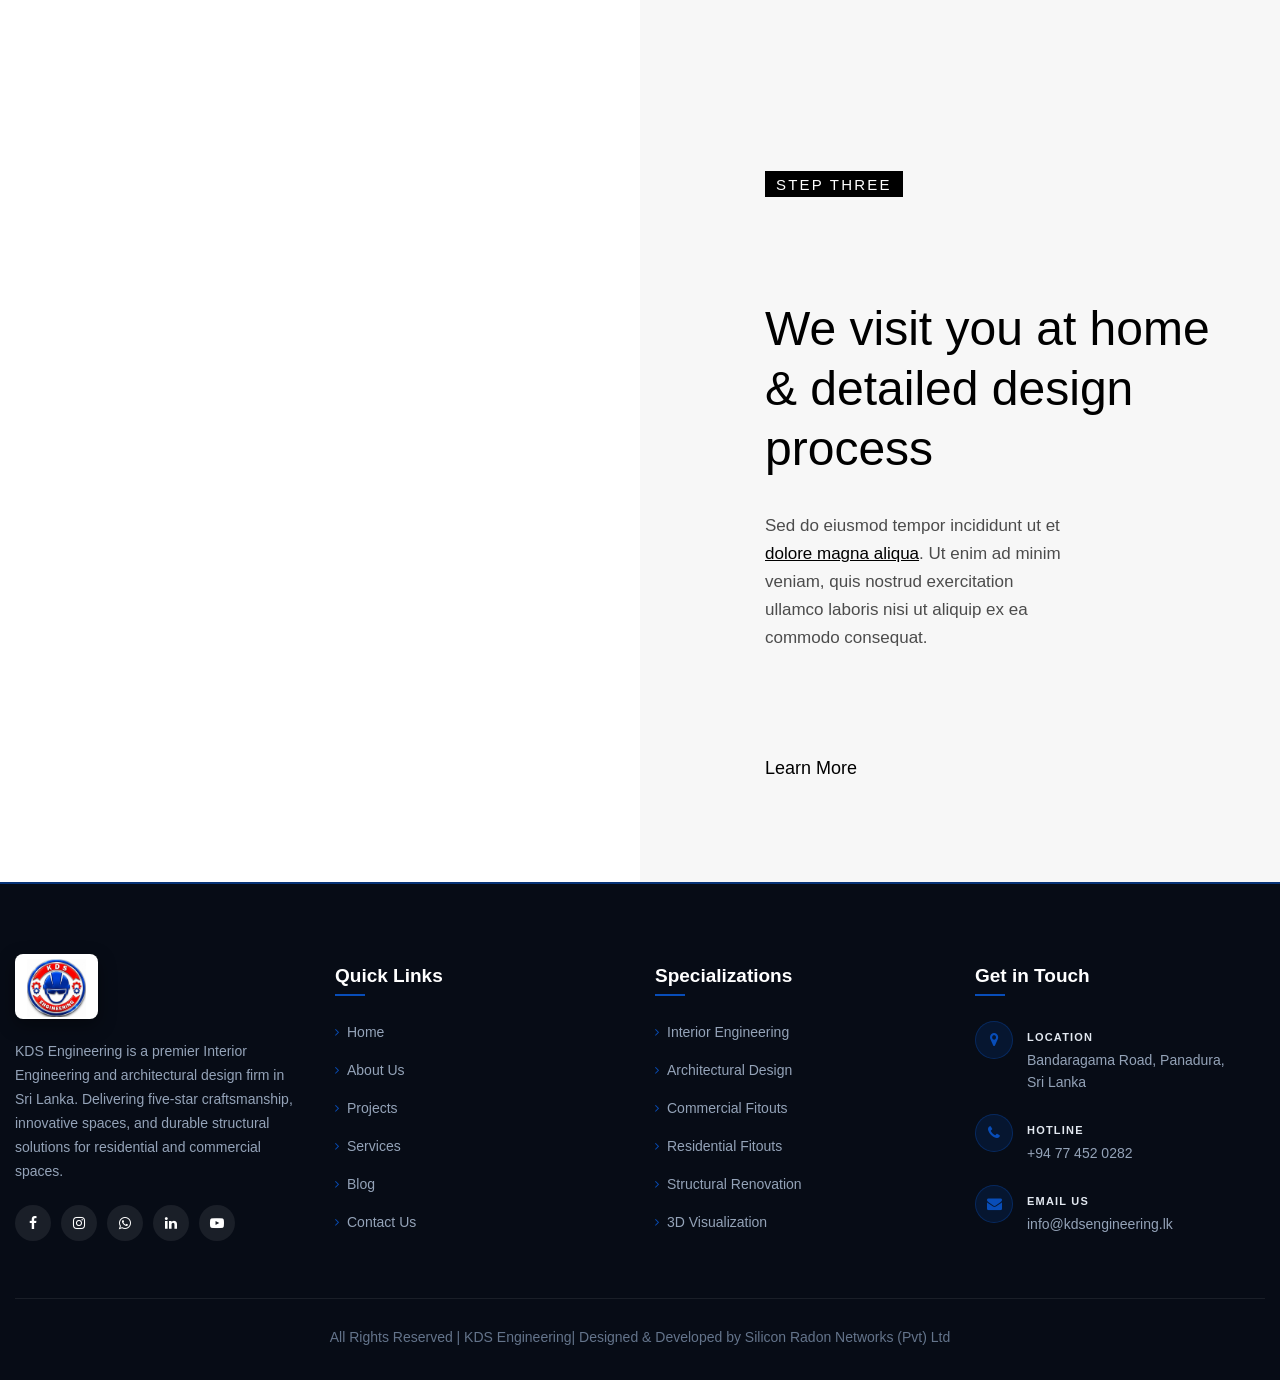
==== commit 82e5be5f: "gg" ====
--- a/index.html
+++ b/index.html
@@ -99,9 +99,7 @@
             </div>
             <div class="hero-content-wrapper-line">
               <div class="hero-heading-underline-box" data-aos="fade-right" data-aos-delay="600">
-                <div class="hero-heading-underline first-line"></div>
-                <div class="hero-heading-underline second-line"></div>
-                <div class="hero-heading-underline third-line"></div>
+            
                 <h2 class="hero-subheading">KDS Engineering Solutions</h2>
               </div>
             </div>
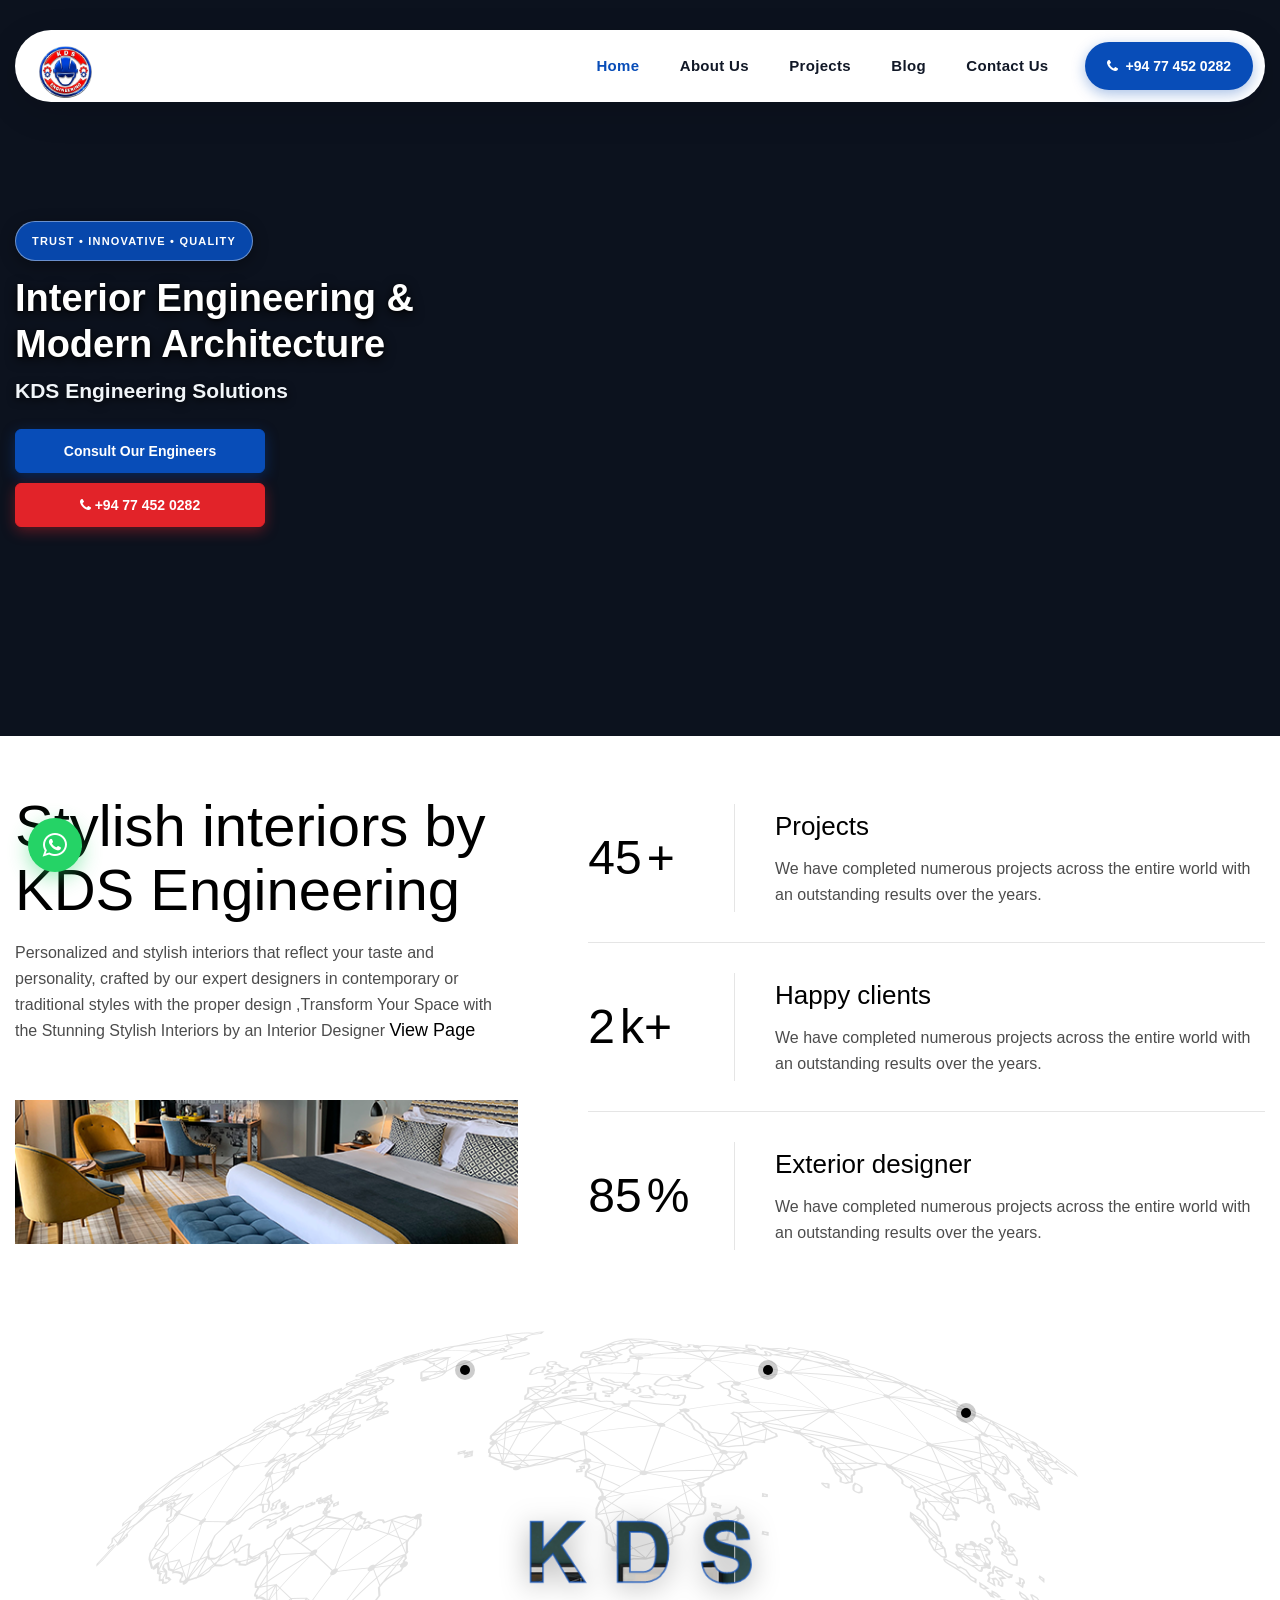
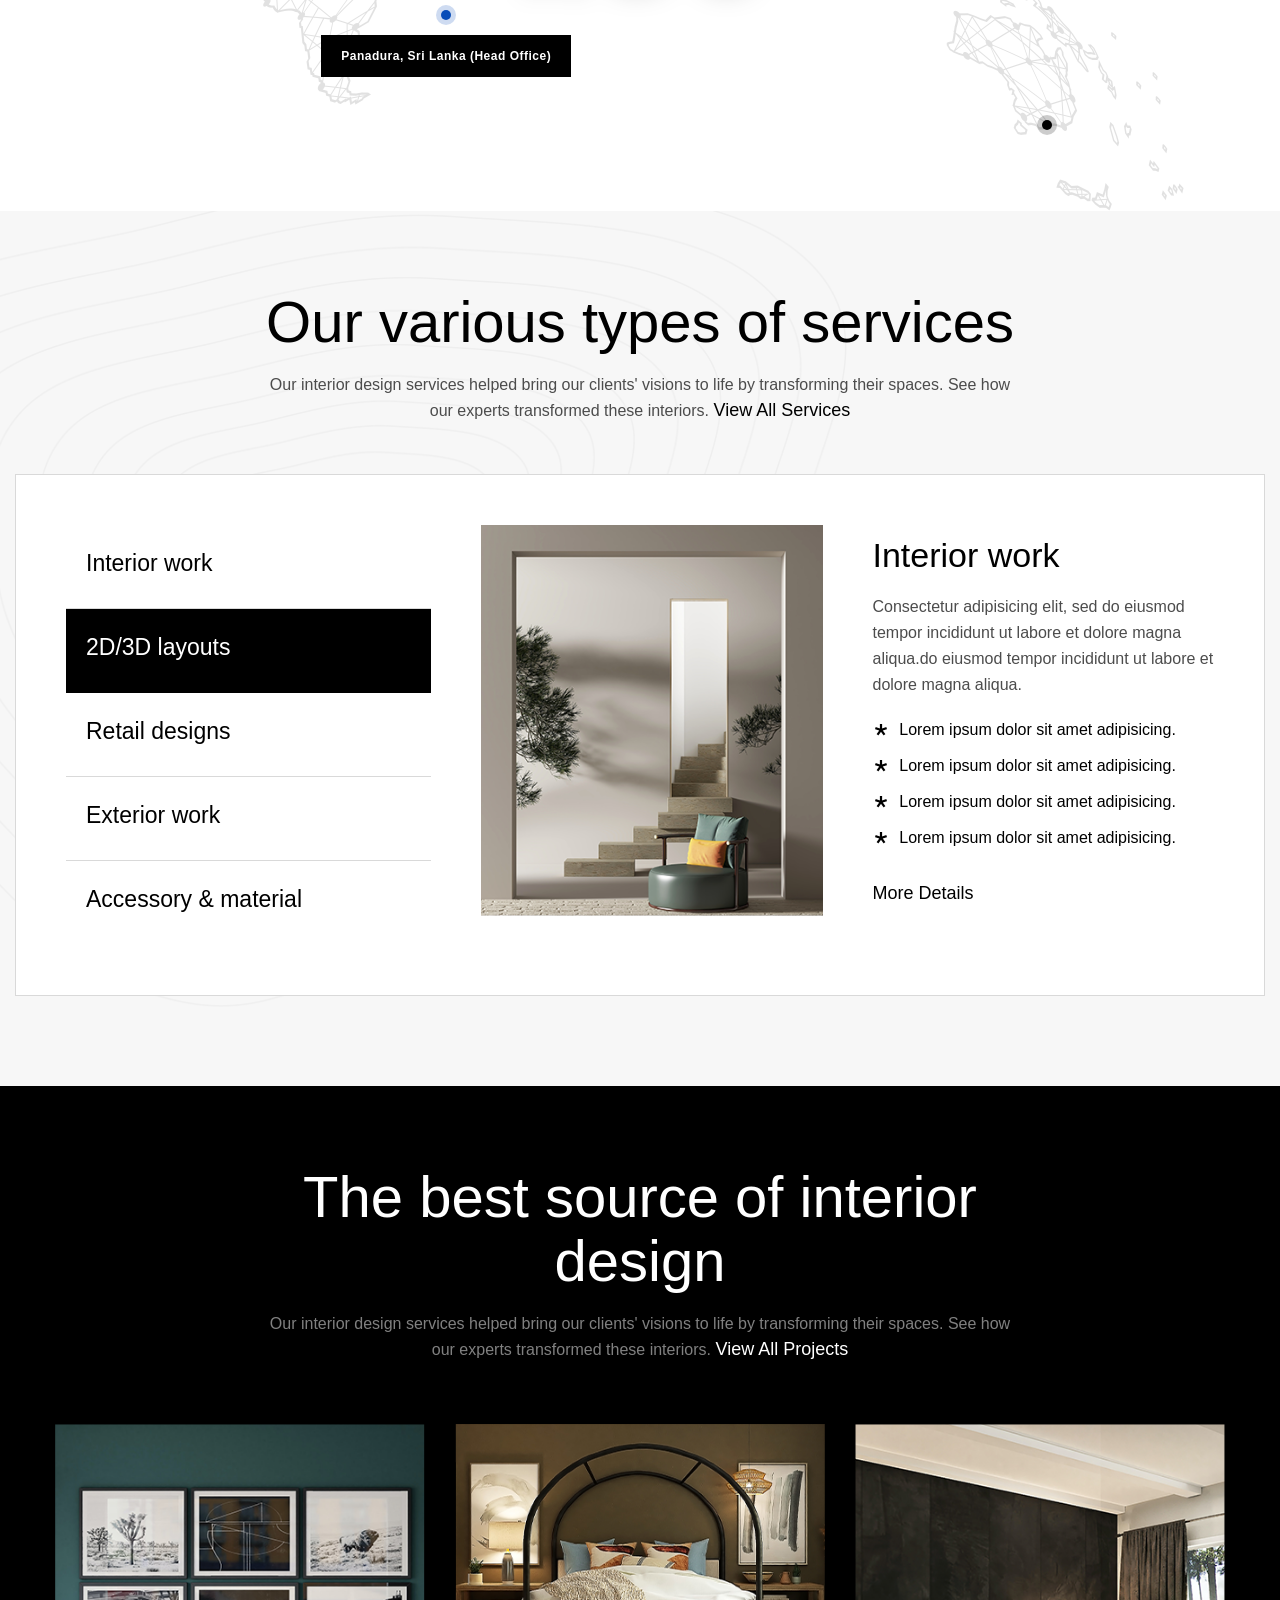
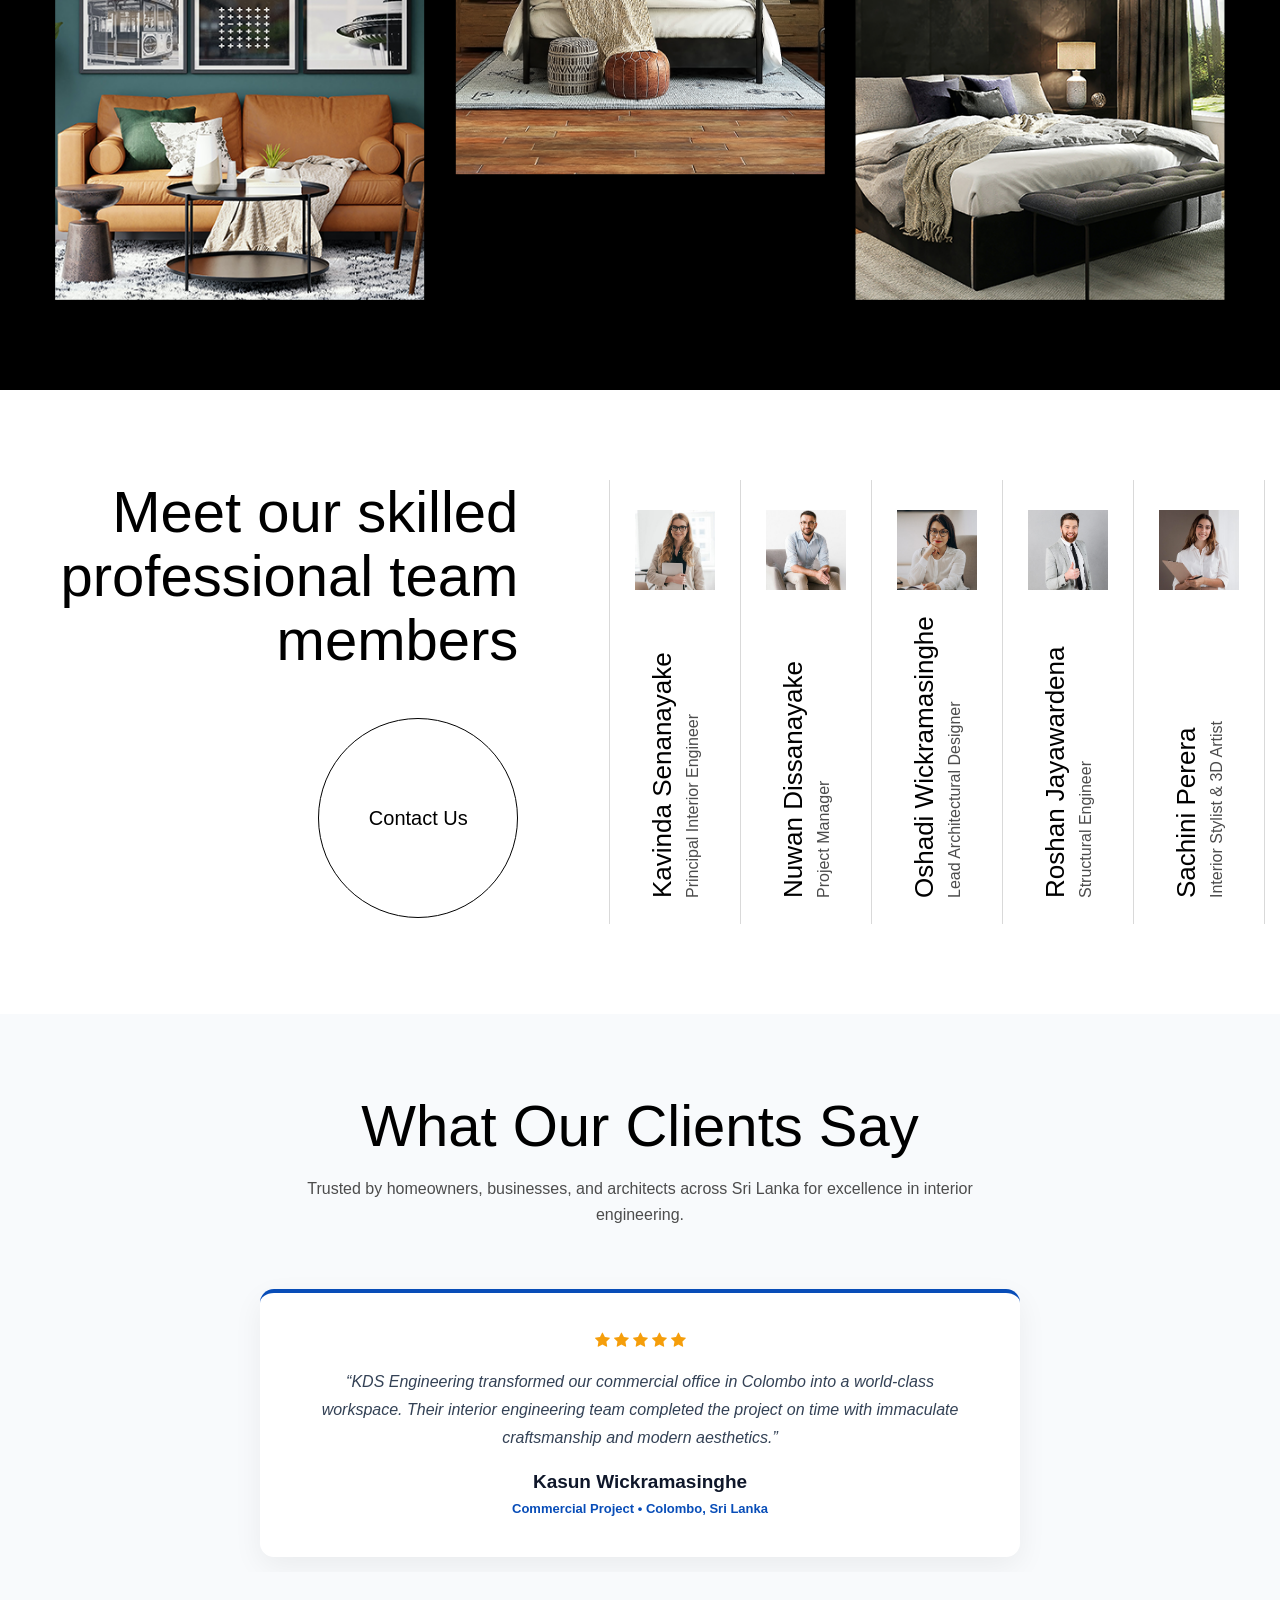
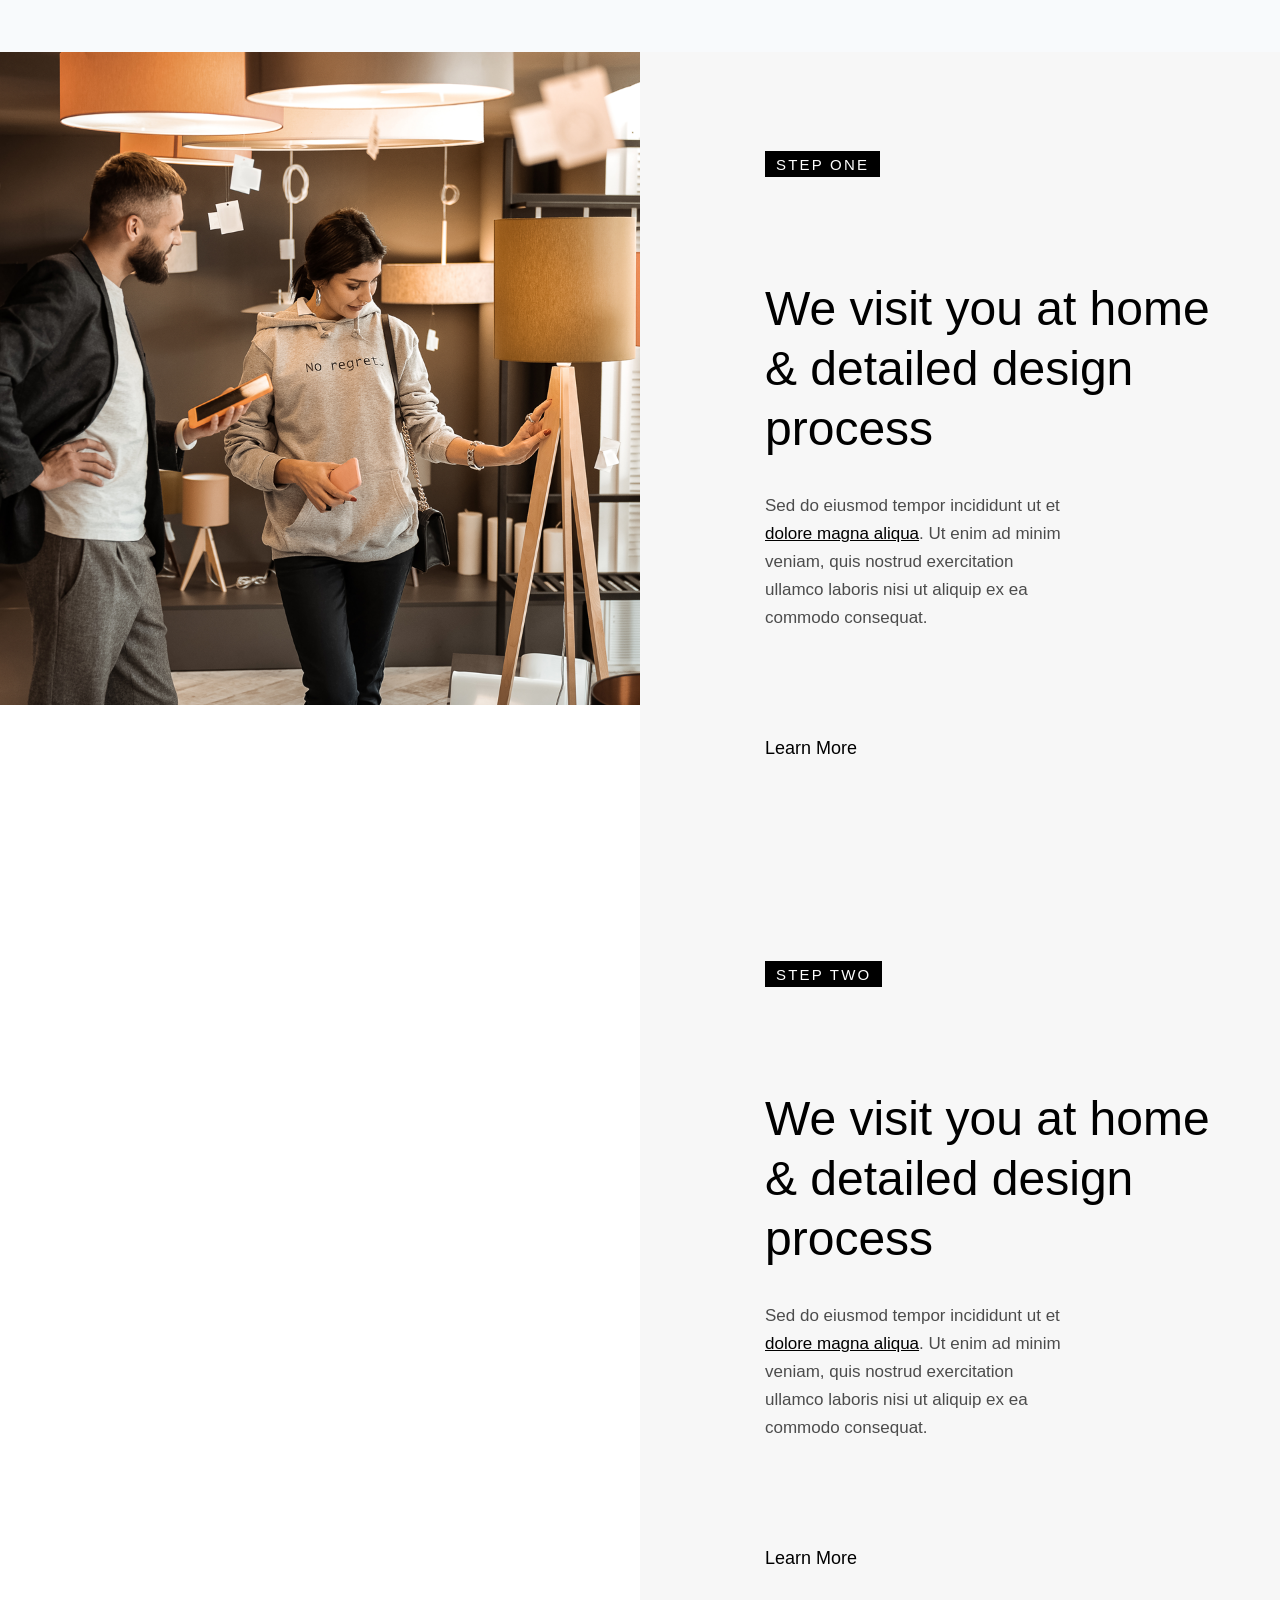
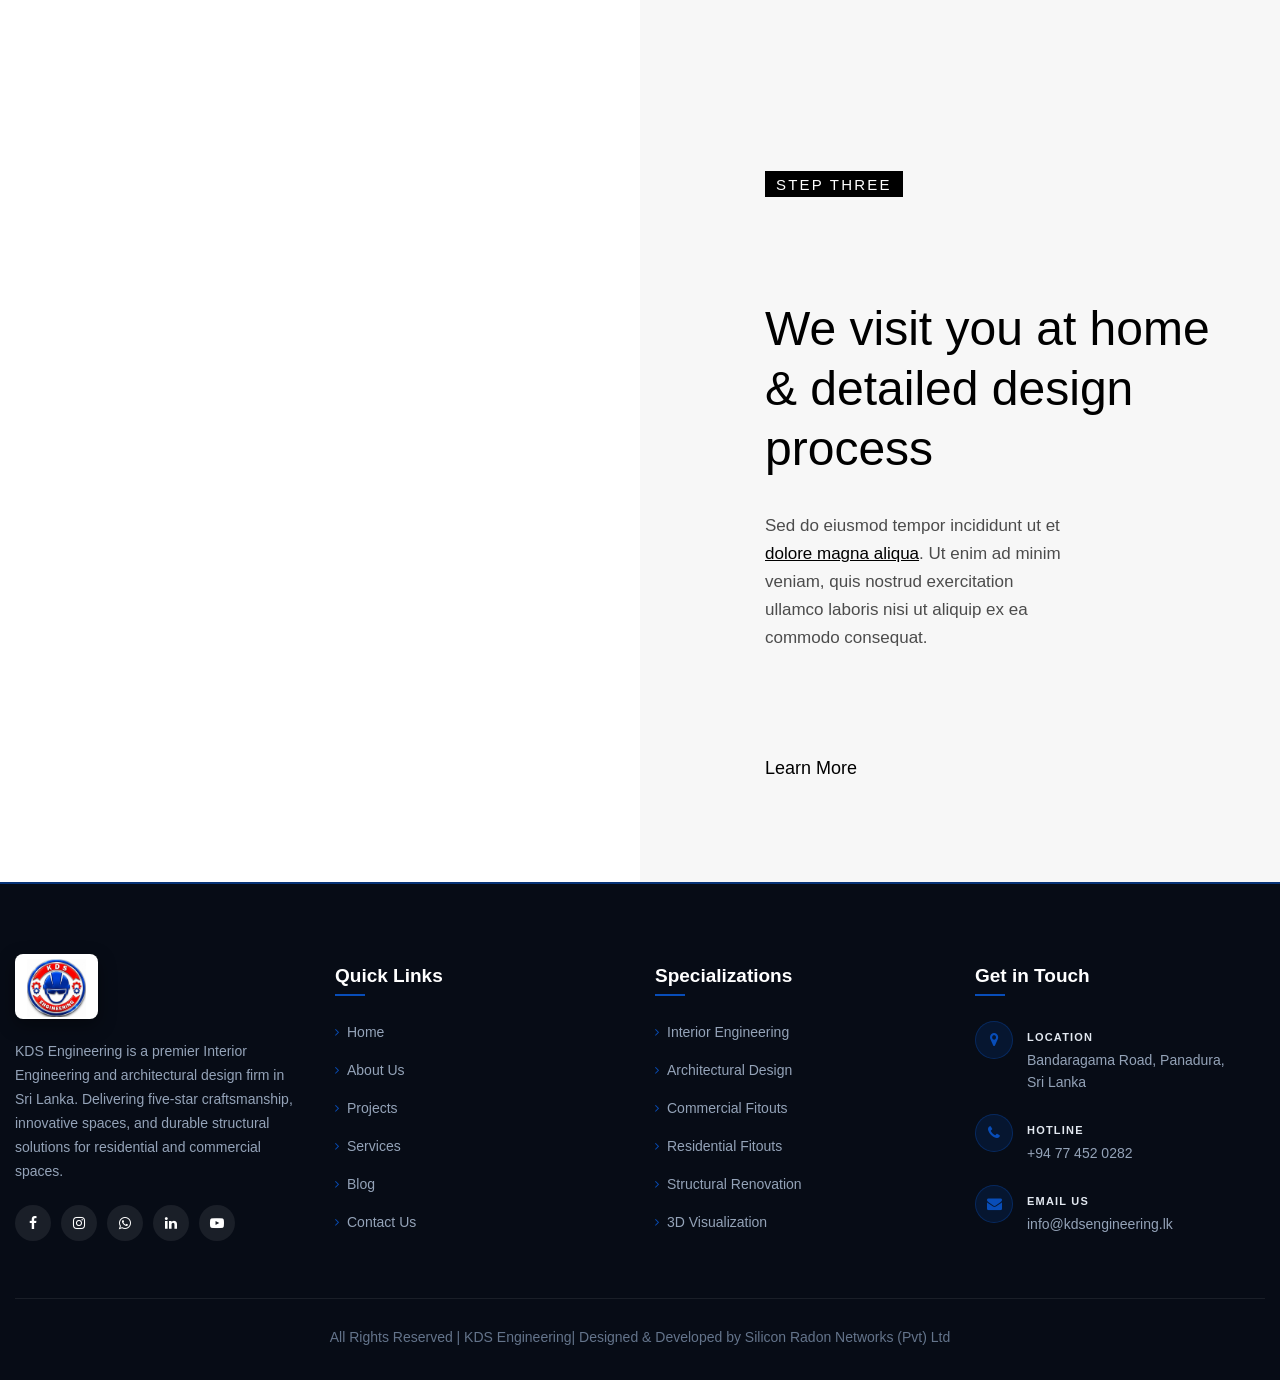
==== commit d02fcc67: "refactor: replace internal page links with placeholders in index.html" ====
--- a/index.html
+++ b/index.html
@@ -40,7 +40,7 @@
             <div class="site-navigation">
               <div class="site-branding">
                   <h1>
-                      <a class="home-link" href="index.html" title="KDS Engineering" rel="home">
+                      <a class="home-link" href="#" title="KDS Engineering" rel="home">
                           <img src="images/kds-logo.jpg" alt="KDS Engineering Logo" class="logo">
                       </a>
                   </h1>
@@ -54,7 +54,7 @@
                 <nav class="main-menu menu-mobile" id="menu">
                     <ul class="menu slide-menu">
                         <li class="mega-menu-item active">
-                            <a class="mega-menu-link" href="index.html">Home</a>
+                            <a class="mega-menu-link" href="#">Home</a>
                         </li>
                         <li class="mega-menu-item">
                             <a class="mega-menu-link" href="#">About Us</a>
@@ -105,7 +105,7 @@
             </div>
            
             <div class="hero-buttons-group" data-aos="fade-right" data-aos-delay="900">
-              <a href="contact.html" class="button hero-button prt-button hero-btn-consult">Consult Our Engineers</a>
+              <a href="#" class="button hero-button prt-button hero-btn-consult">Consult Our Engineers</a>
               <a href="tel:+94774520282" class="button hero-button prt-button hero-btn-phone"><i class="fa fa-phone"></i> +94 77 452 0282</a>
             </div>
           </div>
@@ -305,7 +305,7 @@
                               <div class="service-tab-list-text">Lorem ipsum dolor sit amet adipisicing.</div>
                             </li>
                           </ul>
-                          <a href="services-details.html" class="inline-button prt-button">More Details</a>
+                          <a href="#" class="inline-button prt-button">More Details</a>
                         </div>
                       </div>
                     </div>
@@ -340,7 +340,7 @@
                               <div class="service-tab-list-text">Lorem ipsum dolor sit amet adipisicing.</div>
                             </li>
                           </ul>
-                          <a href="services-details.html" class="inline-button prt-button">More Details</a>
+                          <a href="#" class="inline-button prt-button">More Details</a>
                         </div>
                       </div>
                     </div>
@@ -375,7 +375,7 @@
                               <div class="service-tab-list-text">Lorem ipsum dolor sit amet adipisicing.</div>
                             </li>
                           </ul>
-                          <a href="services-details.html" class="inline-button prt-button">More Details</a>
+                          <a href="#" class="inline-button prt-button">More Details</a>
                         </div>
                       </div>
                     </div>
@@ -410,7 +410,7 @@
                               <div class="service-tab-list-text">Lorem ipsum dolor sit amet adipisicing.</div>
                             </li>
                           </ul>
-                          <a href="services-details.html" class="inline-button prt-button">More Details</a>
+                          <a href="#" class="inline-button prt-button">More Details</a>
                         </div>
                       </div>
                     </div>
@@ -445,7 +445,7 @@
                               <div class="service-tab-list-text">Lorem ipsum dolor sit amet adipisicing.</div>
                             </li>
                           </ul>
-                          <a href="services-details.html" class="inline-button prt-button">More Details</a>
+                          <a href="#" class="inline-button prt-button">More Details</a>
                         </div>
                       </div>
                     </div>
@@ -482,7 +482,7 @@
                     </div>
                     <div class="portfolio-item-content">
                       <h3 class="portfolio-item-title">
-                        <a href="portfolios-details.html" class="portfolio-item-title-link">Loft room interior</a>
+                        <a href="#" class="portfolio-item-title-link">Loft room interior</a>
                       </h3>
                       <div class="portfolio-item-category">Architecture</div>
                     </div>
@@ -495,7 +495,7 @@
                     </div>
                     <div class="portfolio-item-content">
                       <h3 class="portfolio-item-title">
-                        <a href="portfolios-details.html" class="portfolio-item-title-link">Custom furniture</a>
+                        <a href="#" class="portfolio-item-title-link">Custom furniture</a>
                       </h3>
                       <div class="portfolio-item-category">Interior design</div>
                     </div>
@@ -521,7 +521,7 @@
                     </div>
                     <div class="portfolio-item-content">
                       <h3 class="portfolio-item-title">
-                        <a href="portfolios-details.html" class="portfolio-item-title-link">Residential projects</a>
+                        <a href="#" class="portfolio-item-title-link">Residential projects</a>
                       </h3>
                       <div class="portfolio-item-category">Interior design , Colonial</div>
                     </div>
@@ -534,7 +534,7 @@
                     </div>
                     <div class="portfolio-item-content">
                       <h3 class="portfolio-item-title">
-                        <a href="portfolios-details.html" class="portfolio-item-title-link">Commercial projects</a>
+                        <a href="#" class="portfolio-item-title-link">Commercial projects</a>
                       </h3>
                       <div class="portfolio-item-category">Flooring , Colonial</div>
                     </div>
@@ -547,7 +547,7 @@
                     </div>
                     <div class="portfolio-item-content">
                       <h3 class="portfolio-item-title">
-                        <a href="portfolios-details.html" class="portfolio-item-title-link">Sustainable design</a>
+                        <a href="#" class="portfolio-item-title-link">Sustainable design</a>
                       </h3>
                       <div class="portfolio-item-category">Architecture , Colonial</div>
                     </div>
@@ -568,7 +568,7 @@
                 <h2 class="section-title-heading">Meet our skilled professional team members</h2>
               </div>
               <div class="team-button-block">
-                <a href="contact.html" class="round-button prt-button">Contact Us</a>
+                <a href="#" class="round-button prt-button">Contact Us</a>
               </div>
             </div>
           </div>
@@ -580,7 +580,7 @@
                     <img src="images/team-01.png" alt="team-01" class="team-image">
                   </div>
                   <div class="team-content">
-                    <h3 class="team-name"><a href="team-details.html">Kavinda Senanayake</a></h3>
+                    <h3 class="team-name"><a href="#">Kavinda Senanayake</a></h3>
                     <div class="team-designation">Principal Interior Engineer</div>
                   </div>
                 </div>
@@ -591,7 +591,7 @@
                     <img src="images/team-02.png" alt="team-02" class="team-image">
                   </div>
                   <div class="team-content">
-                    <h3 class="team-name"><a href="team-details.html">Nuwan Dissanayake</a></h3>
+                    <h3 class="team-name"><a href="#">Nuwan Dissanayake</a></h3>
                     <div class="team-designation">Project Manager</div>
                   </div>
                 </div>
@@ -602,7 +602,7 @@
                     <img src="images/team-03.png" alt="team-03" class="team-image">
                   </div>
                   <div class="team-content">
-                    <h3 class="team-name"><a href="team-details.html">Oshadi Wickramasinghe</a></h3>
+                    <h3 class="team-name"><a href="#">Oshadi Wickramasinghe</a></h3>
                     <div class="team-designation">Lead Architectural Designer</div>
                   </div>
                 </div>
@@ -613,7 +613,7 @@
                     <img src="images/team-04.png" alt="team-04" class="team-image">
                   </div>
                   <div class="team-content">
-                    <h3 class="team-name"><a href="team-details.html">Roshan Jayawardena</a></h3>
+                    <h3 class="team-name"><a href="#">Roshan Jayawardena</a></h3>
                     <div class="team-designation">Structural Engineer</div>
                   </div>
                 </div>
@@ -624,7 +624,7 @@
                     <img src="images/team-05.png" alt="team-05" class="team-image">
                   </div>
                   <div class="team-content">
-                    <h3 class="team-name"><a href="team-details.html">Sachini Perera</a></h3>
+                    <h3 class="team-name"><a href="#">Sachini Perera</a></h3>
                     <div class="team-designation">Interior Stylist &amp; 3D Artist</div>
                   </div>
                 </div>
@@ -786,7 +786,7 @@
           <div class="row">
             <!-- Col 1: Brand & About -->
             <div class="col-lg-3 col-md-6 col-sm-12 mb-4 mb-lg-0">
-              <a href="index.html" class="footer-modern-logo">
+              <a href="#" class="footer-modern-logo">
                 <img src="images/kds-logo.jpg" alt="KDS Engineering Logo" style="max-height: 58px; width: auto; object-fit: contain;">
               </a>
               <p class="footer-about-text">KDS Engineering is a premier Interior Engineering and architectural design firm in Sri Lanka. Delivering five-star craftsmanship, innovative spaces, and durable structural solutions for residential and commercial spaces.</p>
@@ -803,7 +803,7 @@
             <div class="col-lg-3 col-md-6 col-sm-12 mb-4 mb-lg-0">
               <h4 class="footer-col-title">Quick Links</h4>
               <ul class="footer-links-list">
-                <li><a href="index.html"><i class="fa fa-angle-right"></i> Home</a></li>
+                <li><a href="#"><i class="fa fa-angle-right"></i> Home</a></li>
                 <li><a href="#"><i class="fa fa-angle-right"></i> About Us</a></li>
                 <li><a href="#"><i class="fa fa-angle-right"></i> Projects</a></li>
                 <li><a href="#"><i class="fa fa-angle-right"></i> Services</a></li>
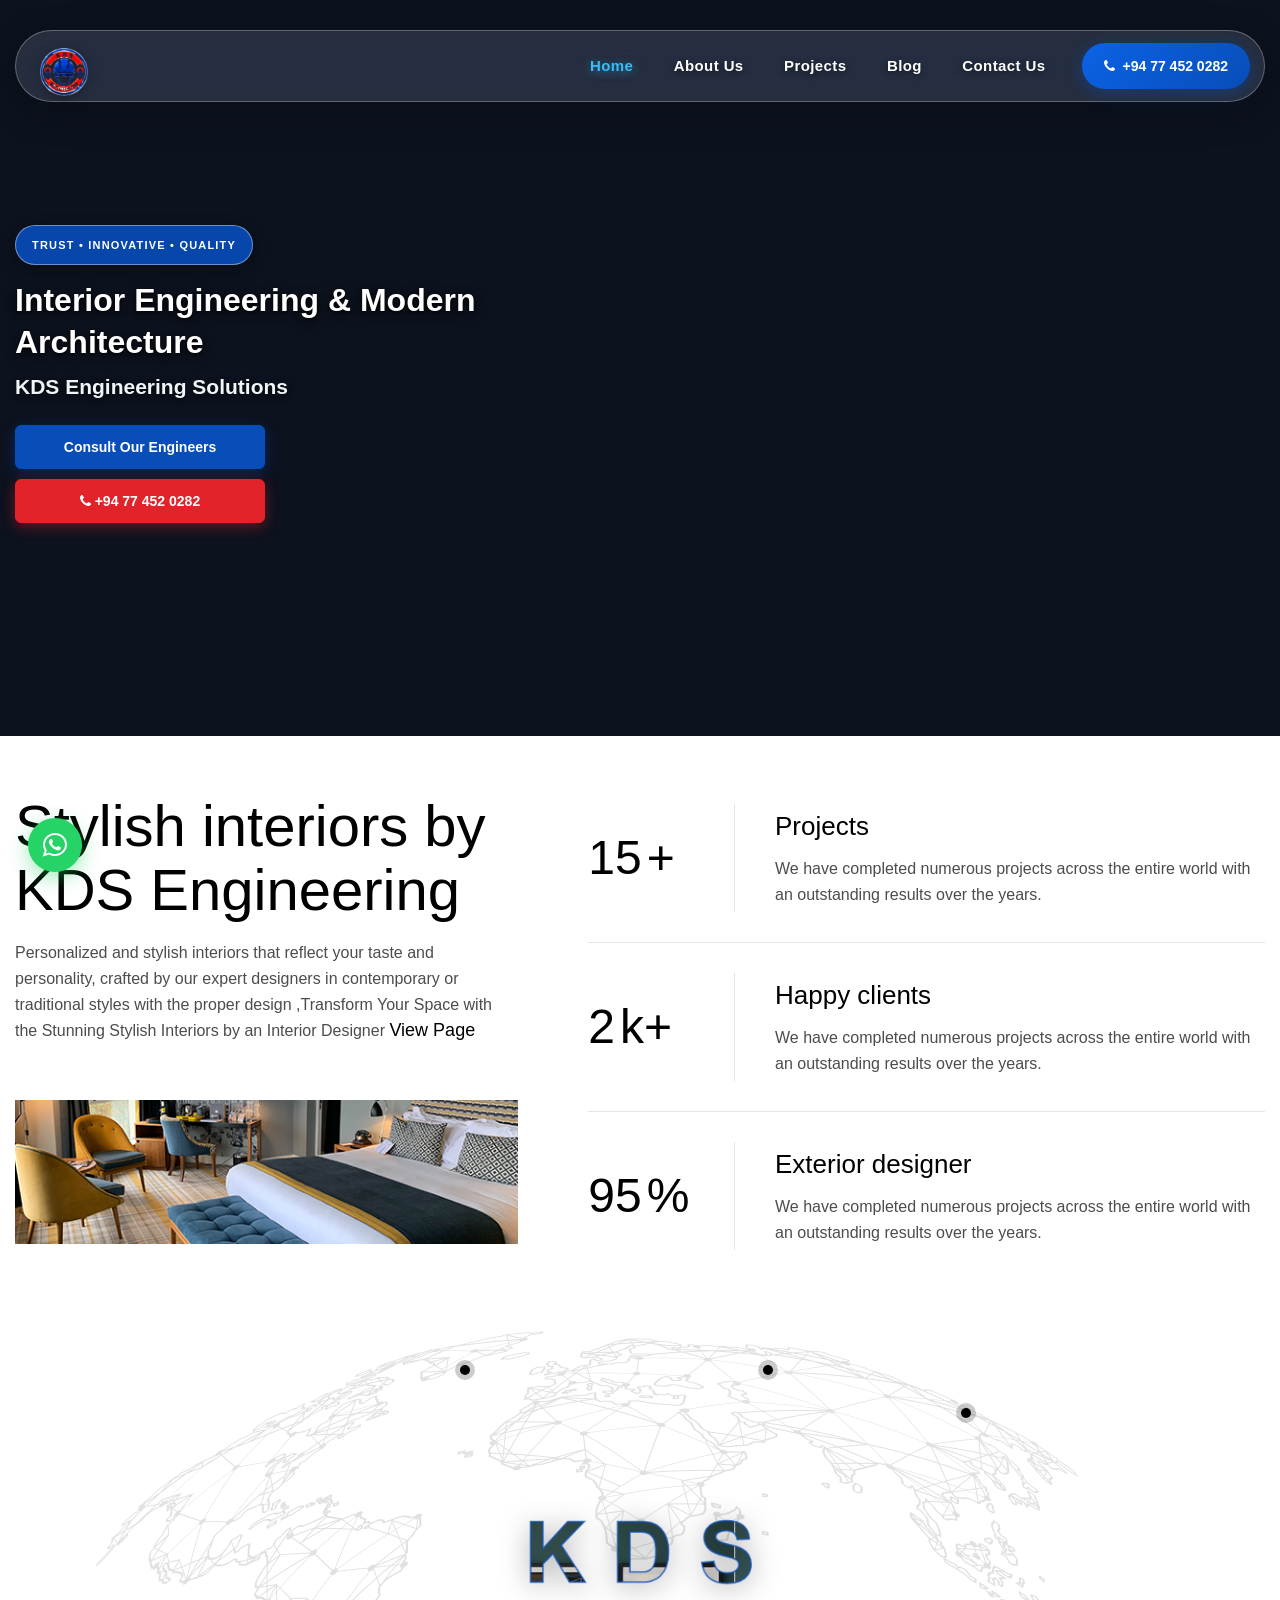
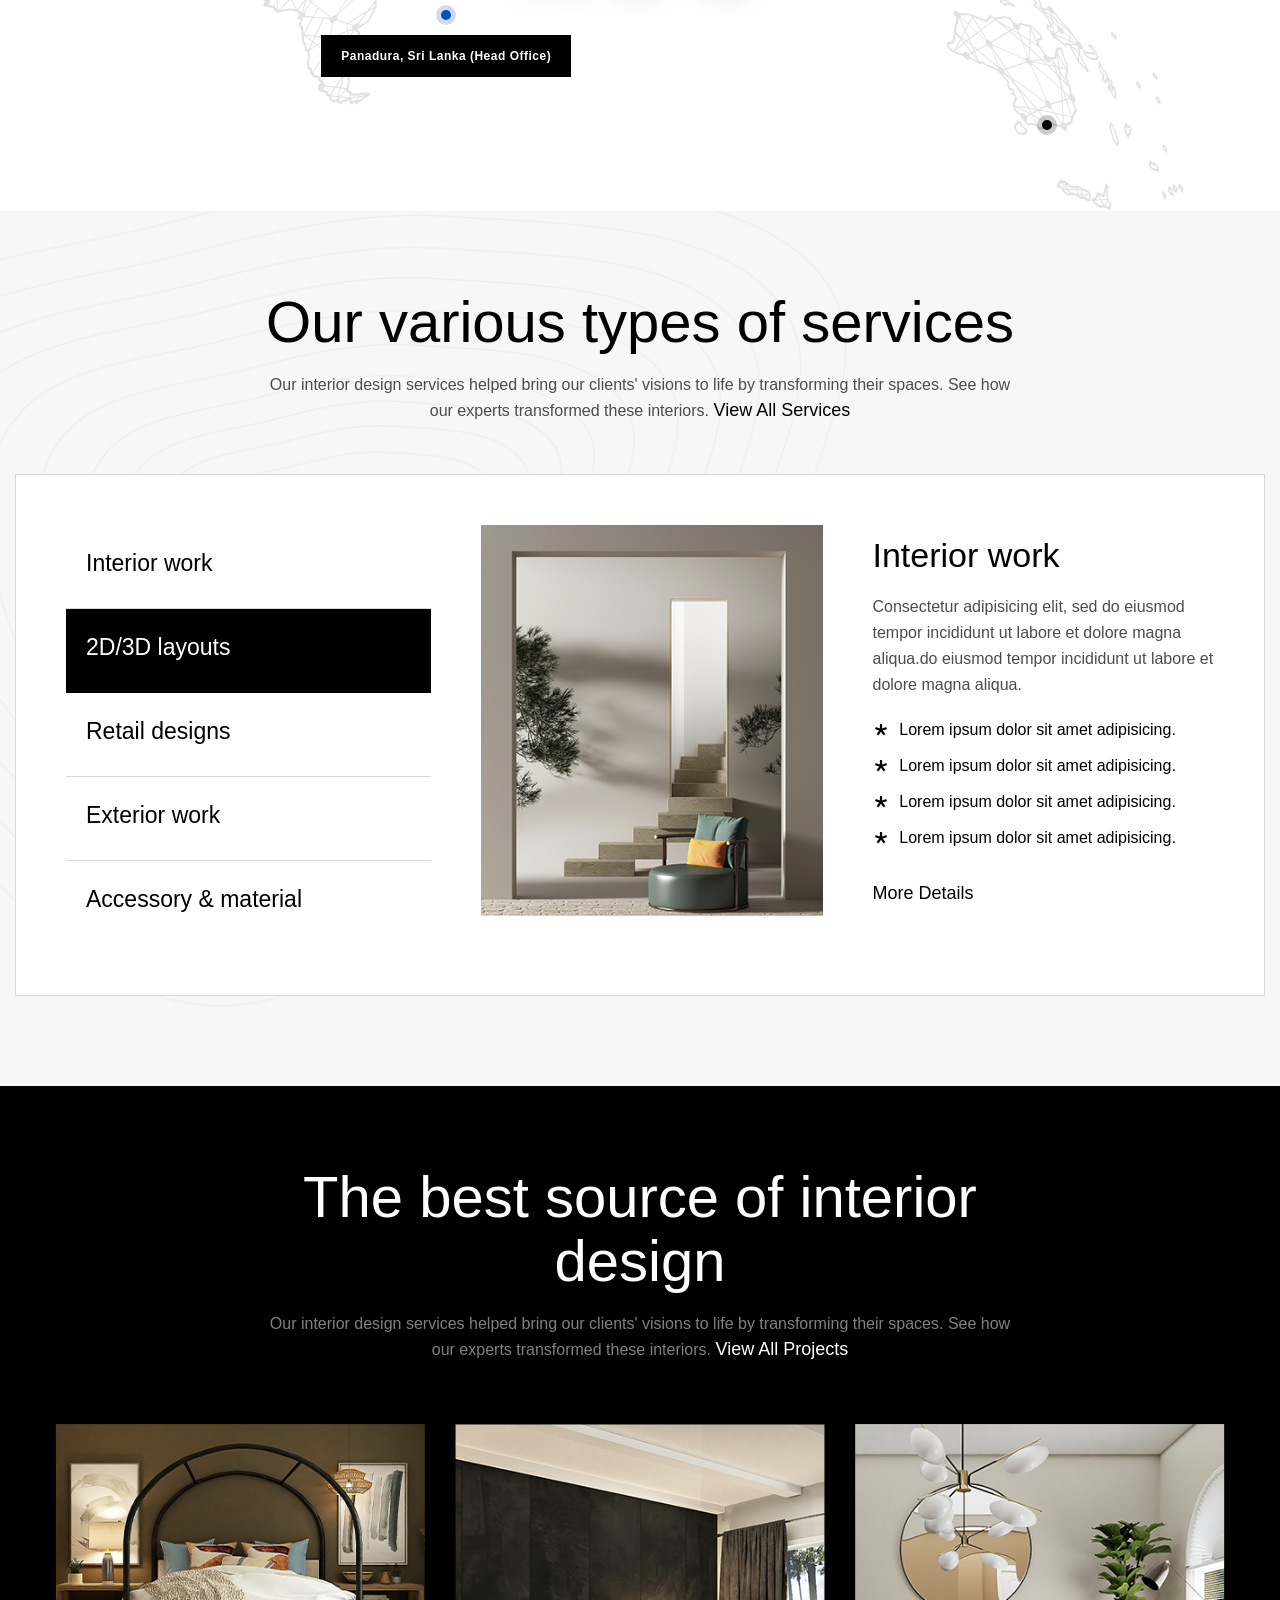
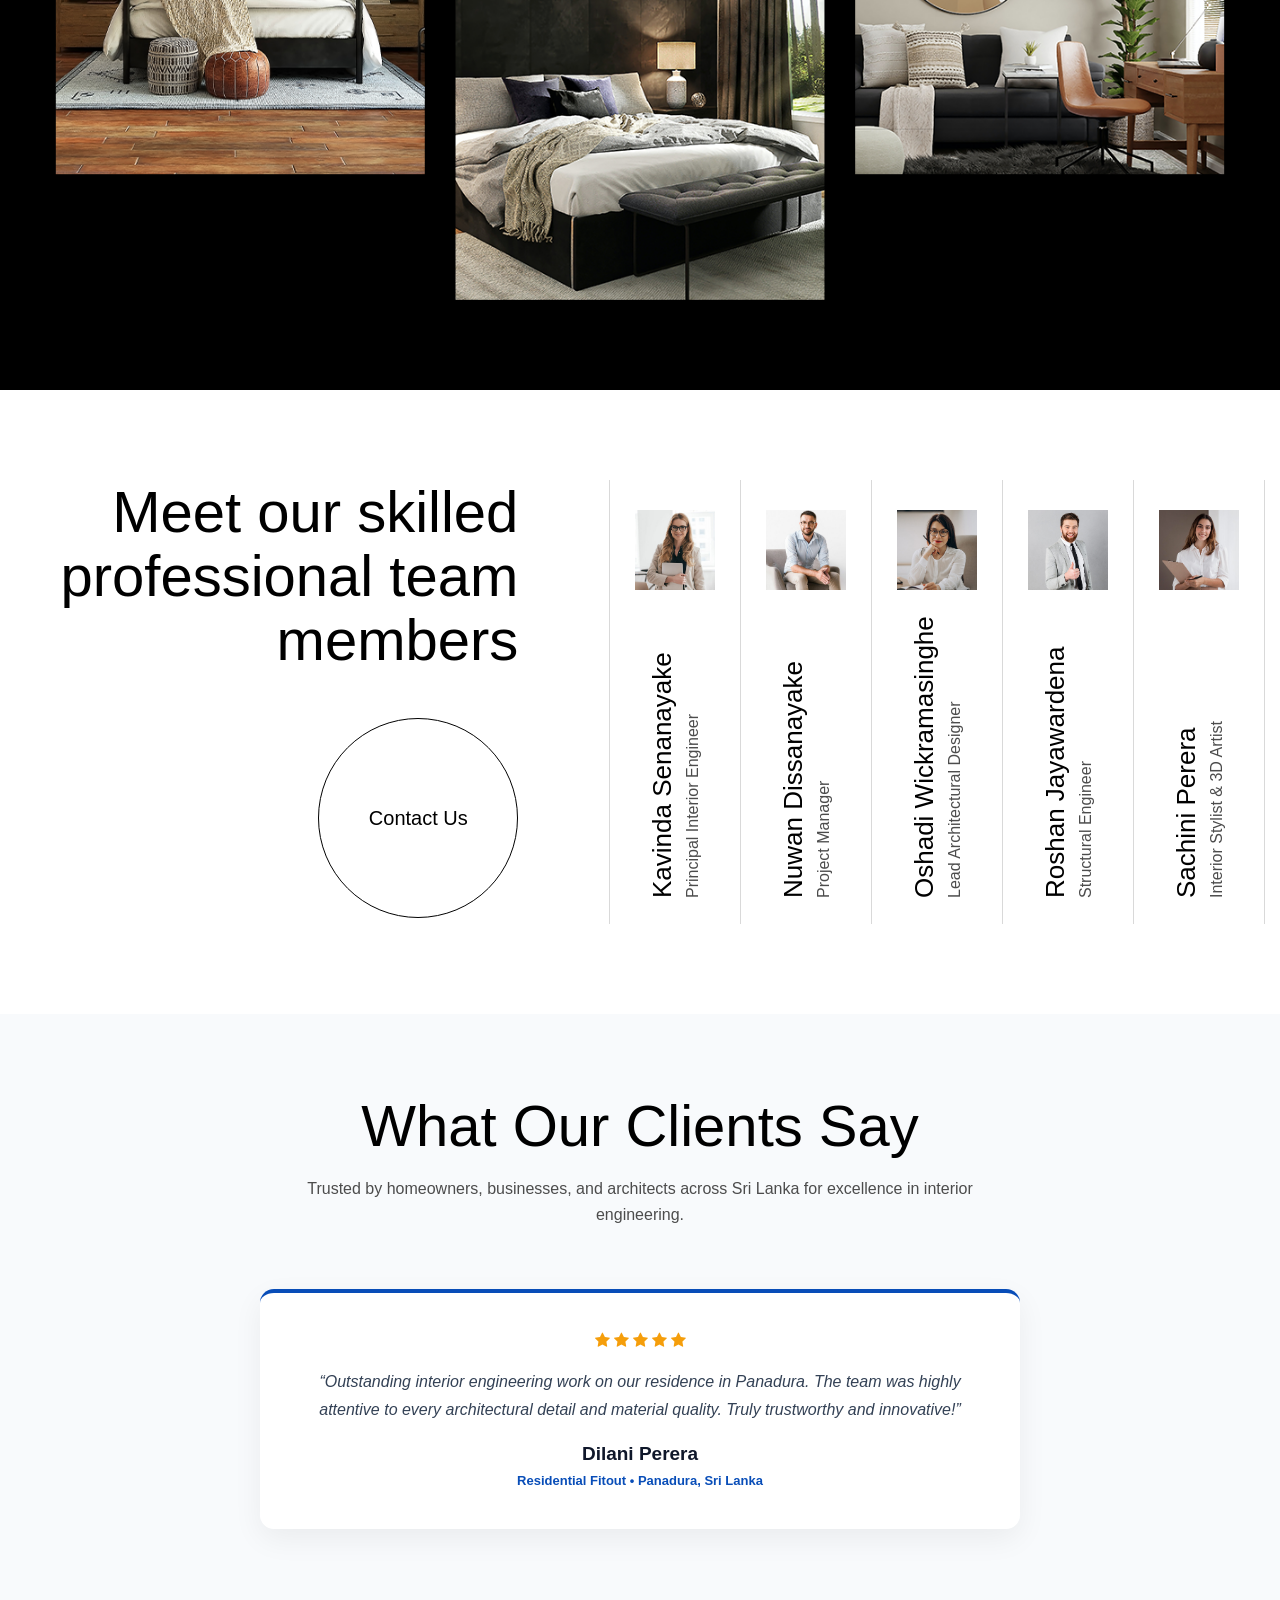
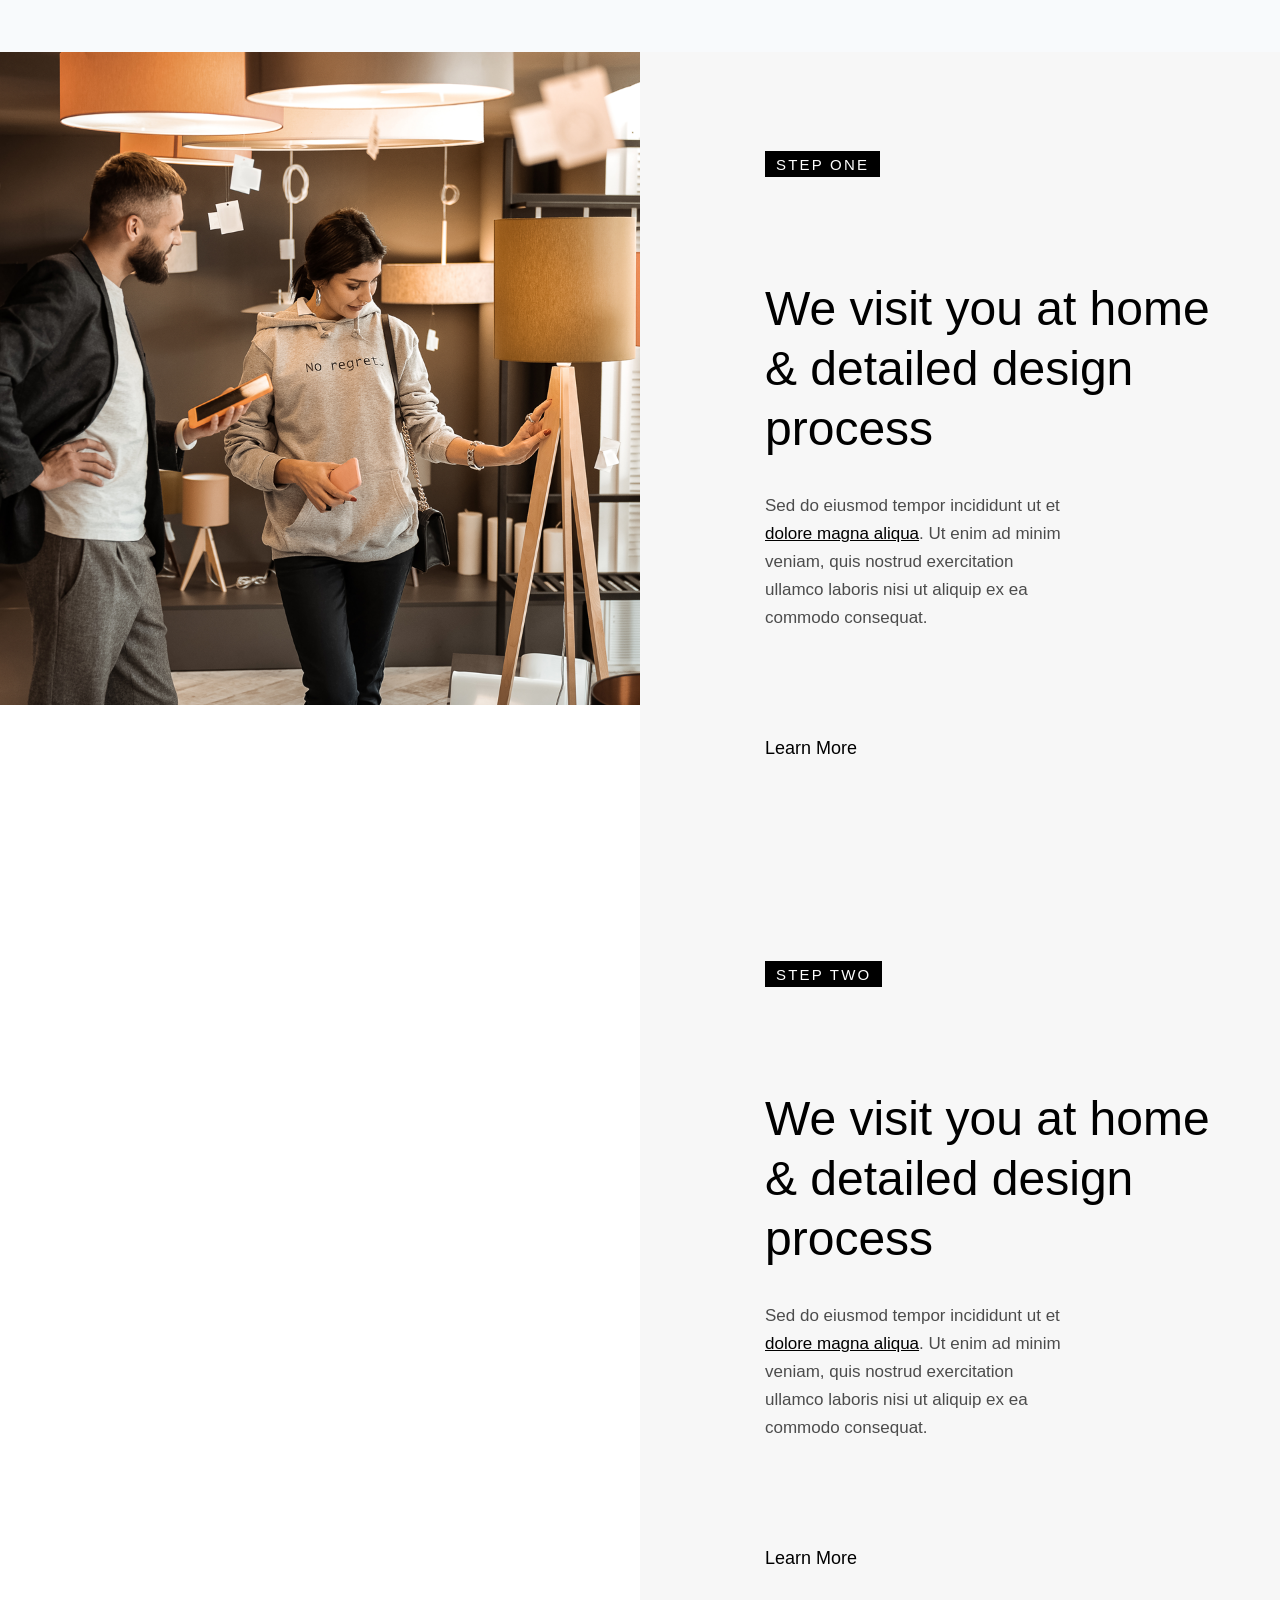
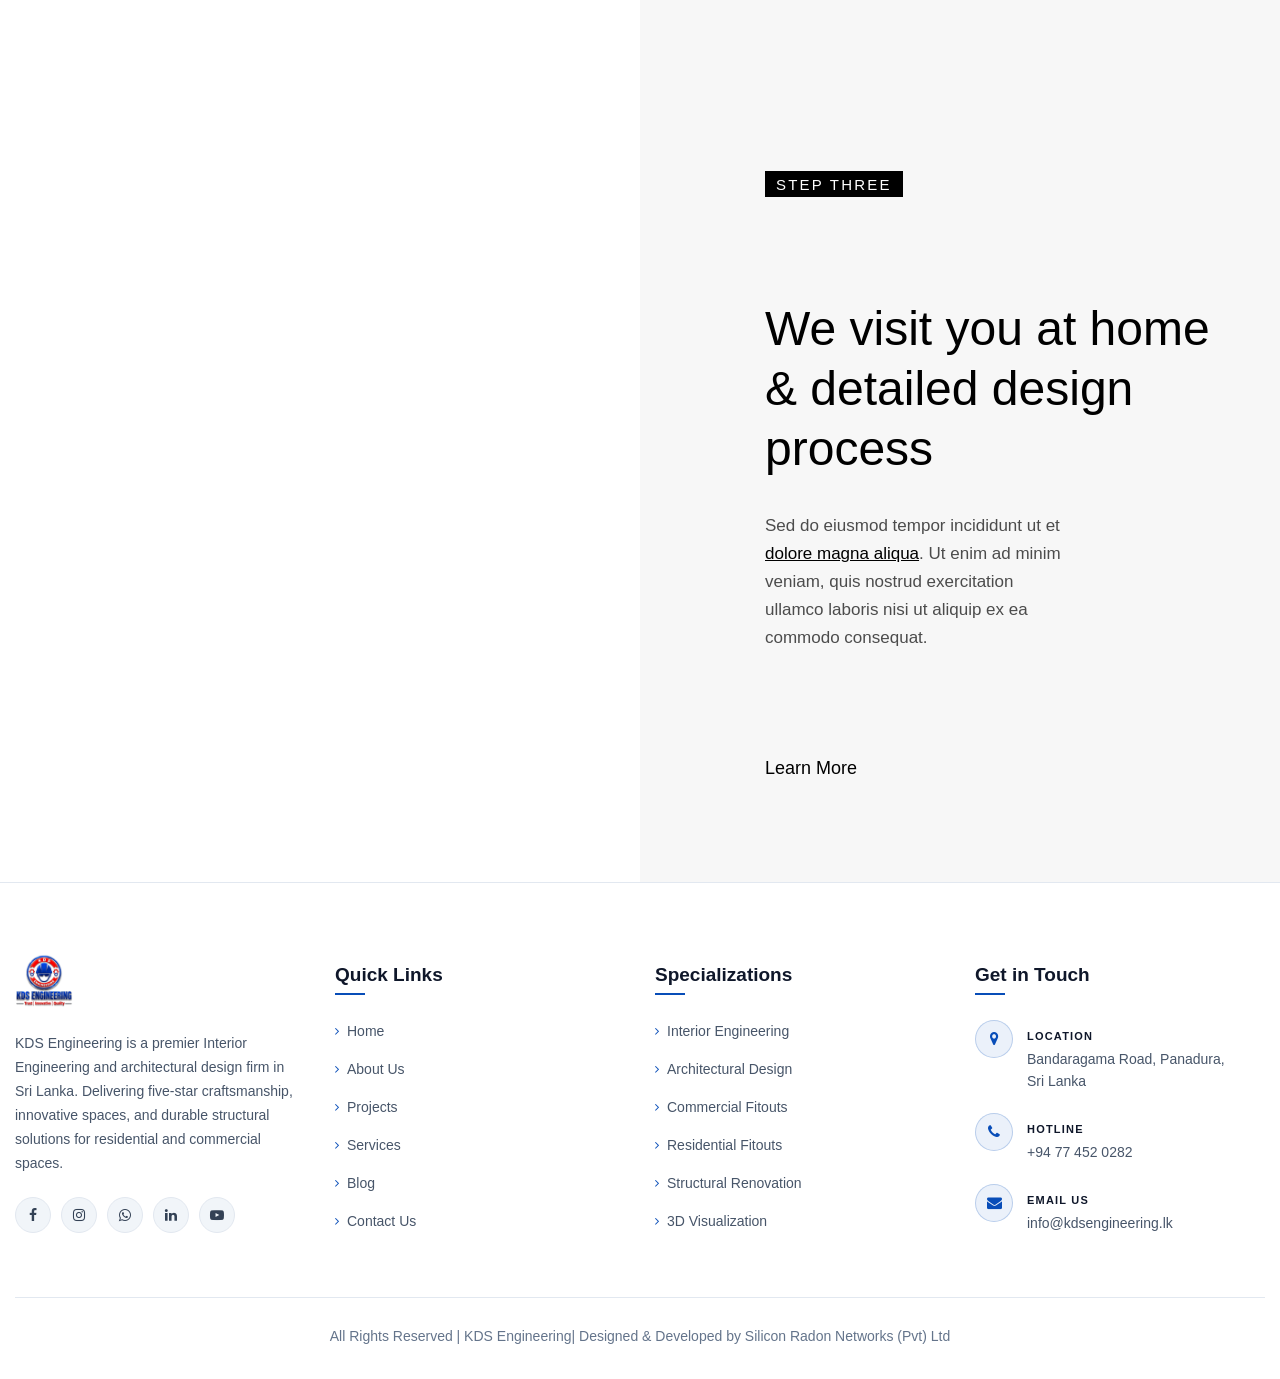
==== commit 630dddbe: "updated" ====
--- a/index.html
+++ b/index.html
@@ -41,7 +41,8 @@
               <div class="site-branding">
                   <h1>
                       <a class="home-link" href="#" title="KDS Engineering" rel="home">
-                          <img src="images/kds-logo.jpg" alt="KDS Engineering Logo" class="logo">
+                          <img src="images/kds-logo.png" alt="KDS Engineering Logo" class="logo">
+
                       </a>
                   </h1>
               </div>
@@ -95,7 +96,7 @@
               <span class="hero-badge-tag">Trust &bull; Innovative &bull; Quality</span>
             </div>
             <div class="hero-content-wrapper-line">
-              <h1 class="hero-heading" data-aos="fade-right" data-aos-delay="450">Interior Engineering &amp; Modern Architecture</h1>
+              <h1 class="hero-heading" data-aos="fade-right" data-aos-delay="450"><span class="hero-line-main">Interior Engineering &amp; Modern</span> <span class="hero-line-sub">Architecture</span></h1>
             </div>
             <div class="hero-content-wrapper-line">
               <div class="hero-heading-underline-box" data-aos="fade-right" data-aos-delay="600">
@@ -787,7 +788,7 @@
             <!-- Col 1: Brand & About -->
             <div class="col-lg-3 col-md-6 col-sm-12 mb-4 mb-lg-0">
               <a href="#" class="footer-modern-logo">
-                <img src="images/kds-logo.jpg" alt="KDS Engineering Logo" style="max-height: 58px; width: auto; object-fit: contain;">
+                <img src="images/kds-logo-transparent.png" alt="KDS Engineering Logo" style="max-height: 58px; width: auto; object-fit: contain;">
               </a>
               <p class="footer-about-text">KDS Engineering is a premier Interior Engineering and architectural design firm in Sri Lanka. Delivering five-star craftsmanship, innovative spaces, and durable structural solutions for residential and commercial spaces.</p>
               <div class="footer-social-row">
--- a/css/style.css
+++ b/css/style.css
@@ -4407,17 +4407,20 @@
   transform: scale(1.04);
 }
 
-/* Rounded Floating Navbar */
+/* Glassmorphic / Frosted Glass Floating Navbar */
 .site-navigation,
 .header .site-navigation,
 .header-navigation .site-navigation,
 .prt-header-style-1 .site-navigation {
   height: 72px !important;
   border-radius: 50px !important;
-  background-color: #ffffff !important;
-  box-shadow: 0 10px 35px rgba(0, 0, 0, 0.14) !important;
-  padding-left: 18px !important;
-  padding-right: 8px !important;
+  background: rgba(255, 255, 255, 0.12) !important;
+  backdrop-filter: blur(20px) saturate(180%) !important;
+  -webkit-backdrop-filter: blur(20px) saturate(180%) !important;
+  border: 1px solid rgba(255, 255, 255, 0.28) !important;
+  box-shadow: 0 10px 35px rgba(0, 0, 0, 0.25) !important;
+  padding-left: 20px !important;
+  padding-right: 10px !important;
   display: flex !important;
   align-items: center !important;
   justify-content: space-between !important;
@@ -4426,19 +4429,44 @@
 }
 
 .site-branding {
-  margin-left: 6px !important;
+  margin-left: 4px !important;
 }
 
 .site-branding .home-link {
   height: 72px !important;
   display: flex !important;
   align-items: center !important;
+  gap: 10px !important;
+  text-decoration: none !important;
 }
 
 .site-branding .home-link img.logo {
-  max-height: 52px !important;
+  max-height: 48px !important;
   width: auto !important;
-  border-radius: 50% !important;
+  border-radius: 0 !important;
+  object-fit: contain !important;
+  filter: drop-shadow(0 2px 6px rgba(0, 0, 0, 0.4));
+}
+
+.brand-title {
+  font-family: var(--base-headingfont) !important;
+  font-size: 18px !important;
+  font-weight: 800 !important;
+  letter-spacing: 1.2px !important;
+  text-transform: uppercase !important;
+  display: inline-flex !important;
+  align-items: center !important;
+  gap: 5px !important;
+}
+
+.brand-title-white {
+  color: #ffffff !important;
+  text-shadow: 0 2px 8px rgba(0, 0, 0, 0.6) !important;
+}
+
+.brand-title-accent {
+  color: #ffffff !important;
+  text-shadow: 0 2px 8px rgba(0, 0, 0, 0.6) !important;
 }
 
 .site-menu {
@@ -4451,15 +4479,18 @@
   font-family: var(--base-headingfont) !important;
   font-size: 15px !important;
   font-weight: 600 !important;
-  letter-spacing: 0.3px;
+  letter-spacing: 0.4px;
   text-transform: capitalize;
   padding: 24px 18px !important;
-  color: #111827 !important;
+  color: #ffffff !important;
+  text-shadow: 0 2px 6px rgba(0, 0, 0, 0.5) !important;
+  transition: all 0.25s ease !important;
 }
 
 .main-menu ul.menu > li.active > a,
 .main-menu ul.menu > li > a:hover {
-  color: var(--base-skin) !important;
+  color: #38bdf8 !important;
+  text-shadow: 0 2px 10px rgba(56, 189, 248, 0.5) !important;
 }
 
 .mobile-phone-item {
@@ -4468,24 +4499,24 @@
 
 .header-extra {
   min-width: auto !important;
-  height: 48px !important;
-  min-height: 48px !important;
+  height: 46px !important;
+  min-height: 46px !important;
   border-radius: 40px !important;
   padding: 0 22px !important;
-  background-color: var(--base-skin) !important;
+  background: linear-gradient(135deg, #0b63e5, #084db8) !important;
   display: flex !important;
   align-items: center !important;
   justify-content: center !important;
   margin-left: 18px !important;
   margin-right: 4px !important;
-  box-shadow: 0 4px 14px rgba(8, 77, 184, 0.35) !important;
+  box-shadow: 0 4px 16px rgba(8, 77, 184, 0.45) !important;
   transition: all 0.3s ease !important;
 }
 
 .header-extra:hover {
-  background-color: var(--base-accent, #e22329) !important;
-  transform: translateY(-1px) !important;
-  box-shadow: 0 6px 18px rgba(226, 35, 41, 0.5) !important;
+  background: linear-gradient(135deg, #084db8, #063989) !important;
+  transform: translateY(-2px) !important;
+  box-shadow: 0 6px 22px rgba(8, 77, 184, 0.65) !important;
 }
 
 .header-extra-item a {
@@ -4572,14 +4603,23 @@
 
 .hero-single-video-section .hero-heading {
   font-family: var(--base-headingfont) !important;
-  font-size: 38px !important;
-  line-height: 46px !important;
+  font-size: 32px !important;
+  line-height: 42px !important;
   font-weight: 700;
   color: #ffffff;
   text-shadow: 0 3px 12px rgba(0, 0, 0, 0.9), 0 1px 3px rgba(0, 0, 0, 0.95);
   margin-bottom: 10px !important;
   display: block !important;
   width: 100% !important;
+}
+
+.hero-heading .hero-line-main {
+  display: block !important;
+  white-space: nowrap !important;
+}
+
+.hero-heading .hero-line-sub {
+  display: block !important;
 }
 
 .hero-single-video-section .hero-subheading {
@@ -4748,31 +4788,38 @@
   display: block;
 }
 
-/* Modern Footer matching Reference Image 2 */
+/* Modern Clean White Footer */
 .footer-modern-section {
-  background: #070c16;
-  color: #94a3b8;
+  background: #ffffff !important;
+  color: #334155 !important;
   padding-top: 70px;
   padding-bottom: 30px;
   position: relative;
-  border-top: 2px solid rgba(8, 77, 184, 0.6);
+  border-top: 1px solid #e2e8f0 !important;
 }
 
 .footer-modern-logo {
   max-height: 65px;
   width: auto;
-  background: #ffffff;
-  padding: 5px 12px;
-  border-radius: 8px;
+  background: transparent !important;
+  padding: 0 !important;
+  border-radius: 0 !important;
   margin-bottom: 20px;
   display: inline-block;
-  box-shadow: 0 6px 18px rgba(0, 0, 0, 0.4);
+  box-shadow: none !important;
+}
+
+.footer-modern-logo img {
+  max-height: 58px;
+  width: auto;
+  object-fit: contain;
+  background: transparent !important;
 }
 
 .footer-about-text {
   font-size: 14px;
   line-height: 24px;
-  color: #94a3b8;
+  color: #475569 !important;
   margin-bottom: 22px;
 }
 
@@ -4786,8 +4833,9 @@
   width: 36px;
   height: 36px;
   border-radius: 50%;
-  background: rgba(255, 255, 255, 0.08);
-  color: #ffffff !important;
+  background: #f1f5f9 !important;
+  border: 1px solid #e2e8f0 !important;
+  color: #334155 !important;
   display: inline-flex;
   align-items: center;
   justify-content: center;
@@ -4797,17 +4845,18 @@
 }
 
 .footer-round-icon:hover {
-  background: var(--base-skin);
+  background: var(--base-skin) !important;
+  border-color: var(--base-skin) !important;
   color: #ffffff !important;
   transform: translateY(-2px);
-  box-shadow: 0 4px 12px rgba(8, 77, 184, 0.5);
+  box-shadow: 0 4px 12px rgba(8, 77, 184, 0.35);
 }
 
 .footer-col-title {
-  color: #ffffff;
+  color: #0f172a !important;
   font-family: var(--base-headingfont) !important;
   font-size: 19px;
-  font-weight: 600;
+  font-weight: 700;
   margin-bottom: 22px;
   position: relative;
   padding-bottom: 8px;
@@ -4834,7 +4883,7 @@
 }
 
 .footer-links-list li a {
-  color: #94a3b8;
+  color: #475569 !important;
   font-size: 14px;
   text-decoration: none;
   display: inline-flex;
@@ -4849,7 +4898,7 @@
 }
 
 .footer-links-list li a:hover {
-  color: #ffffff;
+  color: var(--base-skin) !important;
   padding-left: 5px;
 }
 
@@ -4864,9 +4913,9 @@
   width: 38px;
   height: 38px;
   border-radius: 50%;
-  background: rgba(8, 77, 184, 0.16);
-  border: 1px solid rgba(8, 77, 184, 0.35);
-  color: var(--base-skin);
+  background: rgba(8, 77, 184, 0.08) !important;
+  border: 1px solid rgba(8, 77, 184, 0.22) !important;
+  color: var(--base-skin) !important;
   display: inline-flex;
   align-items: center;
   justify-content: center;
@@ -4876,7 +4925,7 @@
 }
 
 .footer-touch-item .touch-info h6 {
-  color: #e2e8f0;
+  color: #0f172a !important;
   font-size: 11px;
   letter-spacing: 1.2px;
   font-weight: 700;
@@ -4886,7 +4935,7 @@
 
 .footer-touch-item .touch-info p,
 .footer-touch-item .touch-info p a {
-  color: #94a3b8;
+  color: #475569 !important;
   font-size: 14px;
   line-height: 22px;
   margin-bottom: 0;
@@ -4895,25 +4944,25 @@
 }
 
 .footer-touch-item .touch-info p a:hover {
-  color: #ffffff;
+  color: var(--base-skin) !important;
 }
 
 .bottom-footer-centered {
-  border-top: 1px solid rgba(255, 255, 255, 0.08);
+  border-top: 1px solid #e2e8f0 !important;
   padding-top: 25px;
   margin-top: 45px;
   text-align: center;
 }
 
 .bottom-footer-centered .copyright-text {
-  color: #64748b;
+  color: #64748b !important;
   font-size: 14px;
   margin: 0;
   text-align: center;
 }
 
 .bottom-footer-centered .copyright-text strong {
-  color: #cbd5e1;
+  color: #0f172a !important;
 }
 
 /* Floating WhatsApp Button (matching Image 2) */
@@ -4995,7 +5044,7 @@
   .menubar-inner,
   .menubar-inner:before,
   .menubar-inner:after {
-    background-color: var(--base-skin) !important;
+    background-color: #ffffff !important;
     width: 26px !important;
     height: 3px !important;
     border-radius: 3px !important;
@@ -5124,6 +5173,11 @@
 }
 
 @media (max-width: 767px) {
+  .brand-title {
+    font-size: 14px !important;
+    letter-spacing: 0.8px !important;
+  }
+
   .hero-single-video-section {
     min-height: 580px !important;
     height: auto !important;
@@ -5145,6 +5199,10 @@
     font-size: 26px !important;
     line-height: 34px !important;
     margin-bottom: 8px !important;
+  }
+
+  .hero-heading .hero-line-main {
+    white-space: normal !important;
   }
 
   .hero-single-video-section .hero-subheading {
